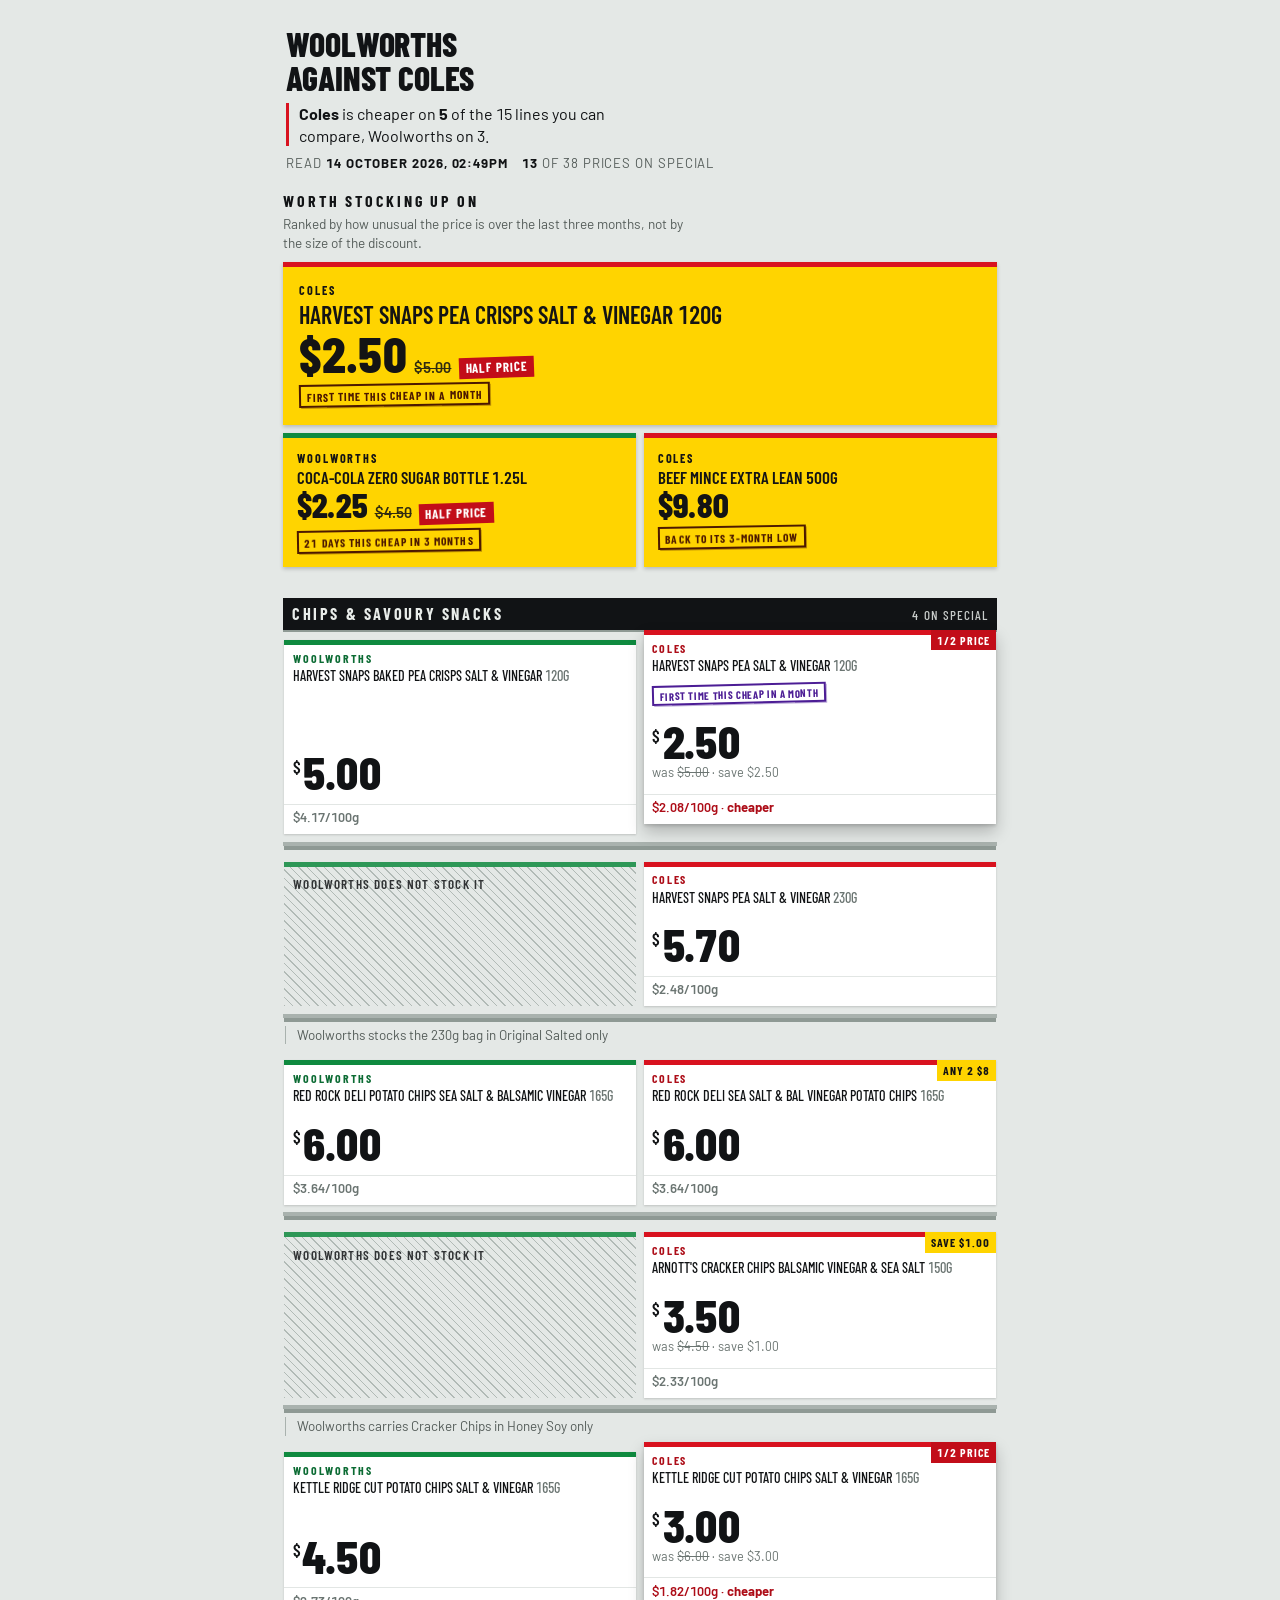
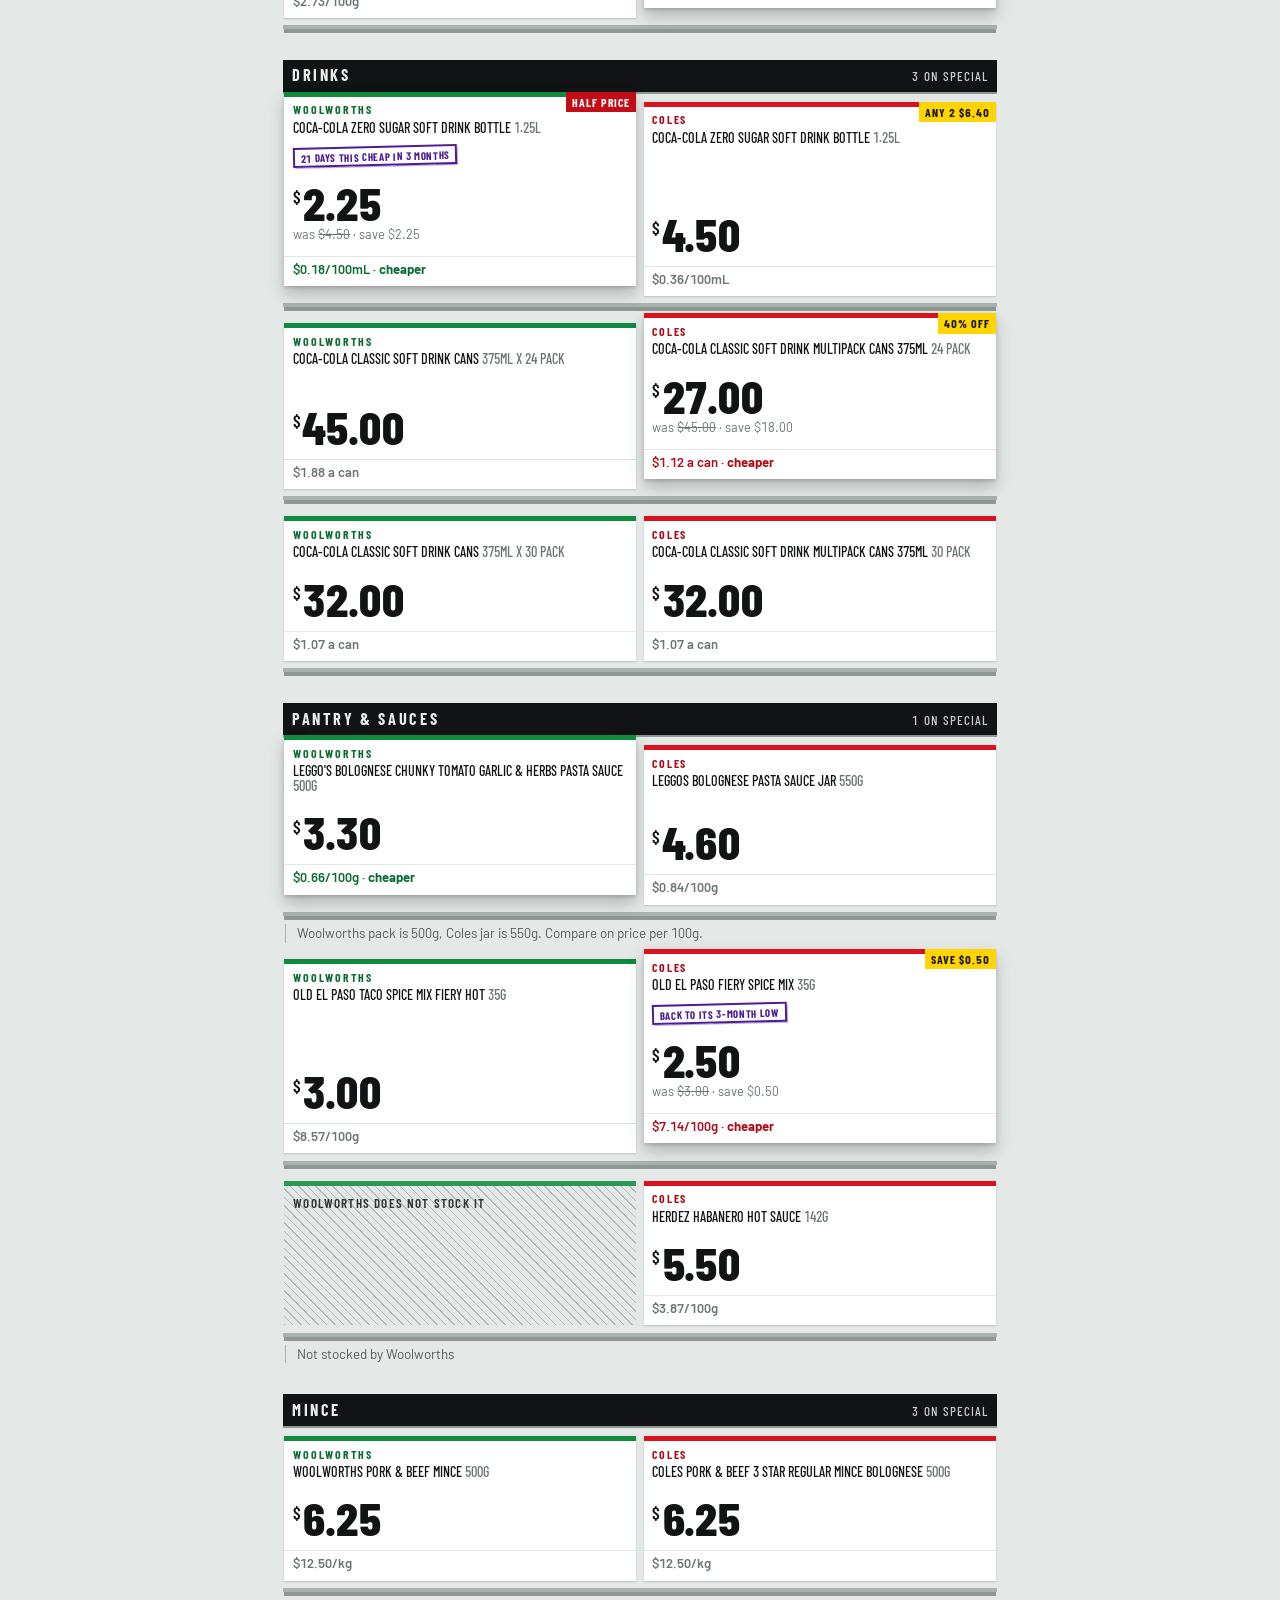
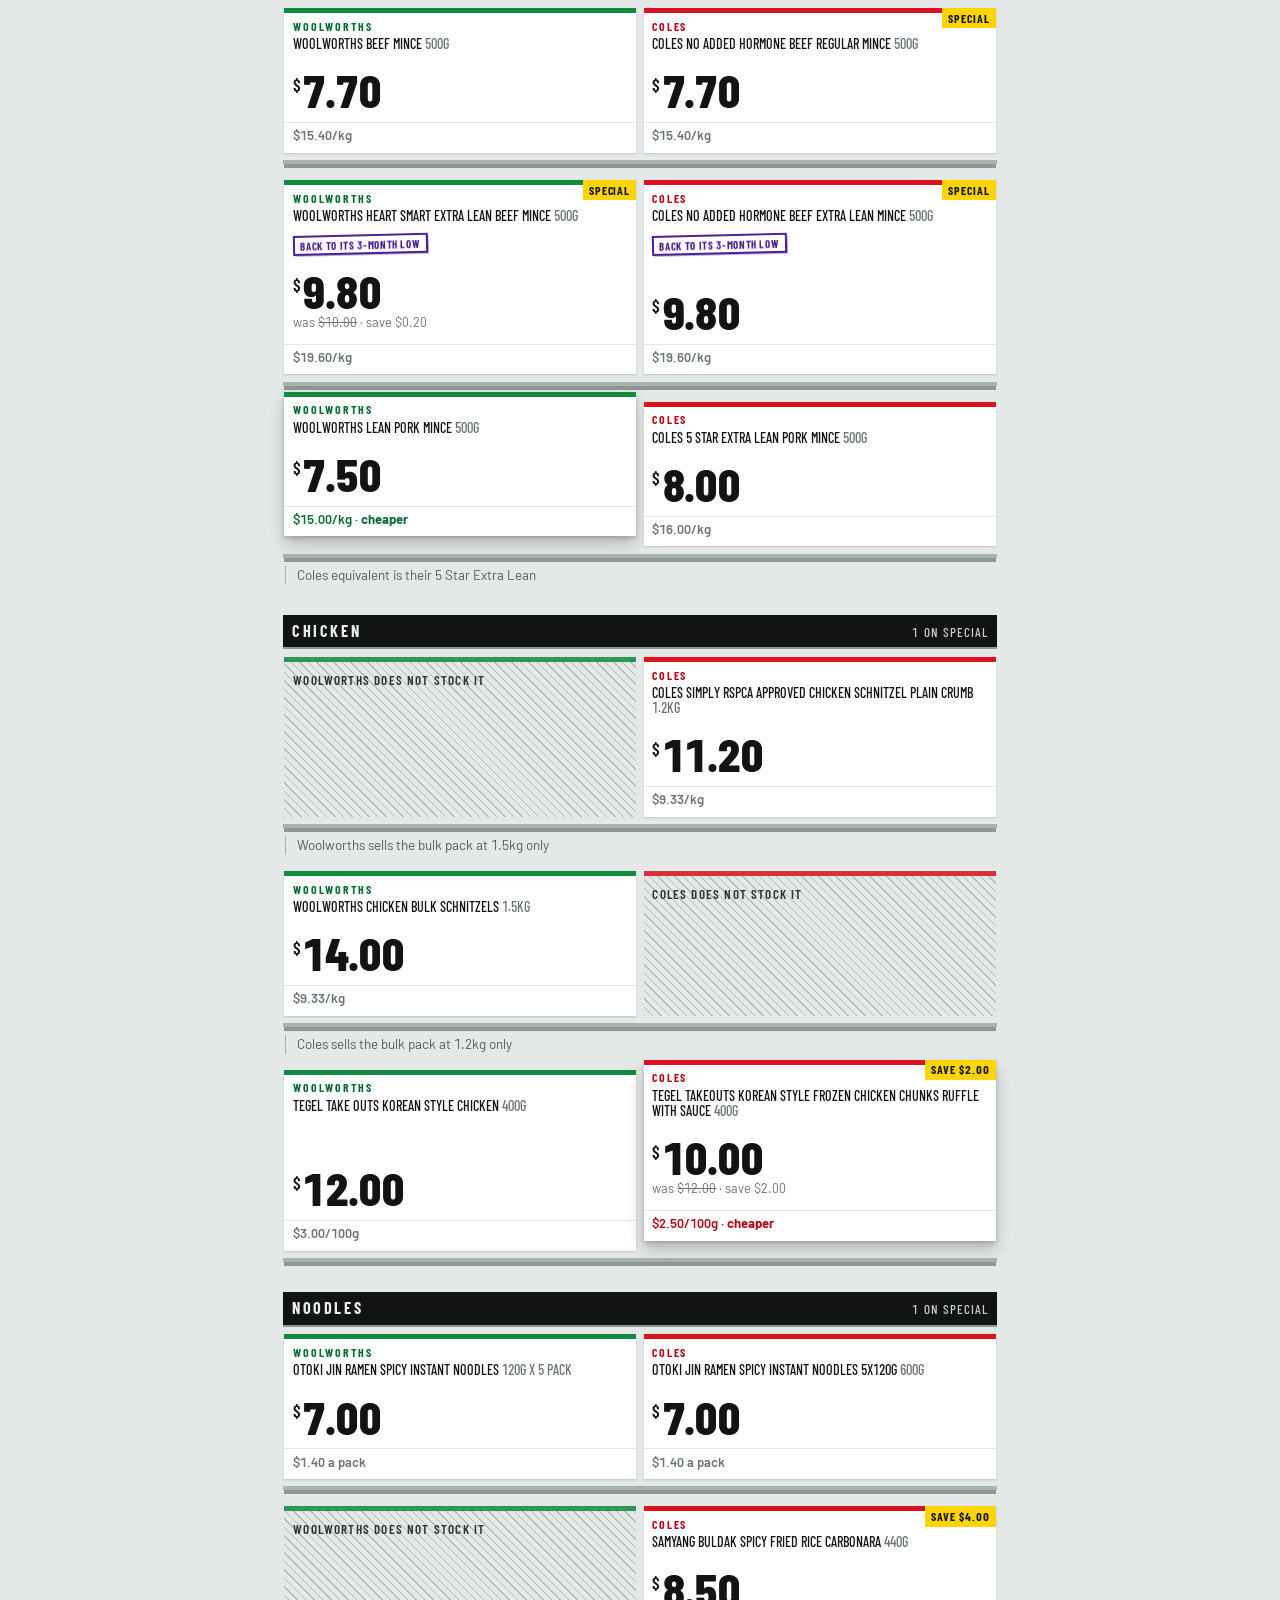
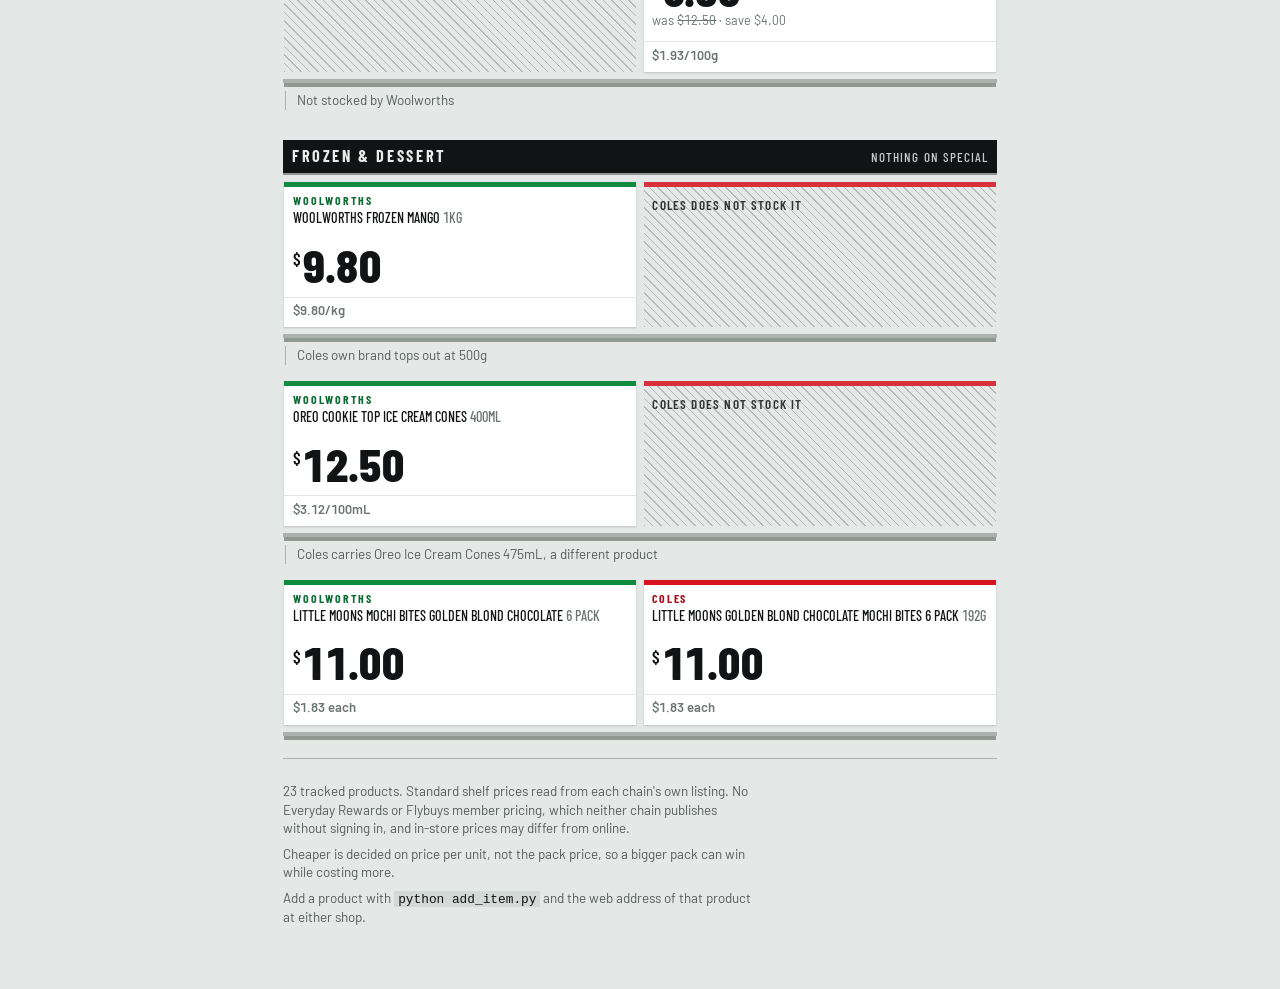
==== docs/index.html @ 1790c31f "Prices for 2026-10-14" ====
<!doctype html><html lang=en-AU><head><meta charset=utf-8><meta name=viewport content="width=device-width,initial-scale=1"><meta name=color-scheme content="light dark"><title>Woolworths against Coles</title><style>@font-face{font-family:"Barlow";font-style:normal;font-weight:400;font-display:swap;src:url(fonts/Barlow-400.woff2) format('woff2')}
@font-face{font-family:"Barlow";font-style:normal;font-weight:600;font-display:swap;src:url(fonts/Barlow-600.woff2) format('woff2')}
@font-face{font-family:"Barlow";font-style:normal;font-weight:700;font-display:swap;src:url(fonts/Barlow-700.woff2) format('woff2')}
@font-face{font-family:"Barlow Condensed";font-style:normal;font-weight:500;font-display:swap;src:url(fonts/BarlowCondensed-500.woff2) format('woff2')}
@font-face{font-family:"Barlow Condensed";font-style:normal;font-weight:600;font-display:swap;src:url(fonts/BarlowCondensed-600.woff2) format('woff2')}
@font-face{font-family:"Barlow Condensed";font-style:normal;font-weight:700;font-display:swap;src:url(fonts/BarlowCondensed-700.woff2) format('woff2')}
@font-face{font-family:"Barlow Condensed";font-style:normal;font-weight:800;font-display:swap;src:url(fonts/BarlowCondensed-800.woff2) format('woff2')}
:root{
  --aisle:#e4e8e6; --aisle-deep:#d3d9d6; --rail:#a9b2ae; --rail-lip:#8e9994;
  --card:#fff; --card-ink:#111315; --card-soft:#6b7572; --card-hair:#e2e6e4;
  --ink:#111315; --ink-soft:#555d5a;
  --wool:#0f8a3f; --wool-deep:#0b6b33;
  --coles:#d8121f; --coles-deep:#ad0d18;
  --flash:#ffd400; --flash-ink:#141414;
  /* Red says Coles. It never says 'discount', or a Woolworths half price
     would arrive wearing its rival's colour. It is only ever the burst
     inside a yellow flash. */
  --burst:#c20d19;
  /* Aisle furniture, so it can darken in dark mode while the printed
     tickets stay white. */
  --sign:#111315; --sign-ink:#e9edea;
  /* Inspector's violet: the app's own voice, not either chain's, and not
     the focus ring's blue. */
  --stamp:#4c1d95; --focus:#1b45c4;
  --ease:cubic-bezier(.16,1,.3,1); --step:38ms;
  color-scheme:light dark;
}
/* The aisle after close. Printed card does not change colour under different
   light, so the tickets stay white and only the aisle around them darkens. */
@media (prefers-color-scheme:dark){
  :root{
    --aisle:#16191a; --aisle-deep:#101213; --rail:#333b3d; --rail-lip:#454e50;
    --ink:#e9edea; --ink-soft:#98a29e;
    --focus:#7fa6ff;
    --sign:#2b3133; --sign-ink:#e9edea;
  }
}
*{box-sizing:border-box}
html{background:var(--aisle)}
body{
  margin:0; background:var(--aisle); color:var(--ink);
  font-family:Barlow,system-ui,-apple-system,sans-serif;
  font-size:15px; line-height:1.4; font-variant-numeric:tabular-nums;
  -webkit-text-size-adjust:100%; overflow-x:hidden;
}
::selection{background:var(--flash); color:var(--flash-ink)}
:focus-visible{outline:3px solid var(--focus); outline-offset:3px}
::-webkit-scrollbar{width:10px}
::-webkit-scrollbar-track{background:var(--aisle-deep)}
::-webkit-scrollbar-thumb{background:var(--rail); border:2px solid var(--aisle-deep)}
main{max-width:46rem; margin:0 auto; padding:0 .7rem 3.5rem}

/* ---------- masthead ---------- */
.masthead{padding:1.7rem .2rem .9rem}
.masthead h1{
  font-family:"Barlow Condensed",sans-serif; font-weight:800; font-size:2.1rem;
  line-height:1; letter-spacing:-.005em; text-transform:uppercase; margin:0;
}
.masthead .when{
  margin:.5rem 0 0; display:flex; flex-wrap:wrap; gap:.1rem .9rem;
  font-weight:500; text-transform:uppercase; letter-spacing:.07em;
  font-size:.82rem; color:var(--ink-soft);
}
.masthead .when b{color:var(--ink); font-weight:700}
/* The answer, in the first viewport, in the winning chain's own colour. */
.verdict{
  margin:.55rem 0 .1rem; font-size:1rem; line-height:1.35; max-width:42ch;
  border-left:3px solid var(--chain); padding-left:.6rem;
}
.verdict[data-chain=woolworths]{--chain:var(--wool)}
.verdict[data-chain=coles]{--chain:var(--coles)}
.verdict b{font-weight:700}
.stale{color:#fff; background:var(--coles); padding:.05rem .4rem; font-weight:700}

/* ---------- the stock-up board ---------- */
.board{margin:.2rem 0 1.5rem}
.board > h2{
  font-family:"Barlow Condensed",sans-serif; font-weight:700; font-size:1rem;
  text-transform:uppercase; letter-spacing:.18em; margin:0 0 .45rem;
  color:var(--ink);
}
.board > h2 + p{margin:-.35rem 0 .6rem; color:var(--ink-soft);
                font-size:.85rem; max-width:52ch}
.board .rest{display:grid; grid-template-columns:1fr 1fr; gap:.5rem;
             margin-top:.5rem}

/* A flash ticket: the yellow card the chains actually hang on a special. */
.flash{
  display:block; text-decoration:none; background:var(--flash);
  color:var(--flash-ink); padding:.75rem .85rem .8rem; position:relative;
  border-top:5px solid var(--chain);
  box-shadow:0 2px 4px rgba(0,0,0,.2);
  transition:transform 140ms var(--ease),box-shadow 140ms var(--ease);
}
.flash[data-chain=woolworths]{--chain:var(--wool)}
.flash[data-chain=coles]{--chain:var(--coles)}
.flash.lead{padding:.95rem 1rem 1rem}
/* Half price is a burst on the yellow card, never a red card. */
.flash .burst{
  display:inline-block; background:var(--burst); color:#fff;
  font-family:"Barlow Condensed",sans-serif; font-weight:700;
  letter-spacing:.06em; text-transform:uppercase; font-size:.82rem;
  padding:.08rem .4rem; transform:rotate(-2deg);
}
.flash .chain{
  font-family:"Barlow Condensed",sans-serif; font-weight:700; font-size:.76rem;
  letter-spacing:.16em; text-transform:uppercase; display:block;
}
.flash .what{
  font-family:"Barlow Condensed",sans-serif; font-weight:600; line-height:1.05;
  text-transform:uppercase; display:block; margin:.15rem 0 .3rem;
  font-size:1.05rem;
}
.flash.lead .what{font-size:1.5rem}
.flash .row{display:flex; align-items:baseline; gap:.45rem; flex-wrap:wrap}
.flash .now{
  font-family:"Barlow Condensed",sans-serif; font-weight:800; line-height:.85;
  font-size:2.1rem; letter-spacing:-.02em;
}
.flash.lead .now{font-size:3.1rem}
.flash .was{font-weight:600; text-decoration:line-through;
            text-decoration-thickness:1px; opacity:.88}
.flash .cut{font-weight:700; text-transform:uppercase; letter-spacing:.06em;
            font-size:.82rem}
.flash:active{transform:translateY(2px); box-shadow:0 1px 2px rgba(0,0,0,.22)}

/* ---------- bay sign ---------- */
.bay{
  display:flex; align-items:baseline; justify-content:space-between; gap:1em;
  margin:1.9rem 0 .6rem; padding:.3rem .55rem;
  background:var(--sign); color:var(--sign-ink);
  box-shadow:0 2px 0 var(--rail-lip);
}
.bay h2{
  font-family:"Barlow Condensed",sans-serif; font-weight:700; font-size:1.02rem;
  text-transform:uppercase; letter-spacing:.16em; margin:0;
}
.bay .count{
  font-family:"Barlow Condensed",sans-serif; font-weight:500; font-size:.82rem;
  letter-spacing:.08em; text-transform:uppercase; opacity:.85;
  white-space:nowrap;
}

/* ---------- the rail ---------- */
.bayrows{display:flex; flex-direction:column; gap:1rem}
.pair{margin:0}
.slots{
  display:grid; gap:.45rem;
  /* Capped rather than stretched, so a ticket keeps a ticket's proportion on a
     wide screen instead of going landscape. */
  grid-template-columns:repeat(2,minmax(0,22rem));
  justify-content:center;
  /* head / mark / price / unit. Both tickets inherit these four rows, which is
     what puts the two prices on the same line. */
  grid-template-rows:auto auto auto auto;
  align-items:stretch;
  padding-bottom:.45rem;
  border-bottom:4px solid var(--rail);
  box-shadow:0 5px 0 -1px var(--rail-lip);
}
.pair .note{
  margin:.5rem .1rem 0; font-size:.84rem; color:var(--ink-soft);
  padding-left:.7rem; border-left:1px solid var(--rail);
}

/* ---------- a ticket ---------- */
.ticket,.empty,.fault{
  grid-row:span 4;
  display:grid; grid-template-rows:subgrid;
}
.ticket{
  min-height:10.6rem; position:relative;
  background:var(--card); color:var(--card-ink); text-decoration:none;
  border-top:5px solid var(--chain);
  box-shadow:0 1px 2px rgba(0,0,0,.17);
  transition:transform 150ms var(--ease),box-shadow 150ms var(--ease);
}
/* Without subgrid the rows do not lock, so fall back to bottom-anchoring the
   price as before rather than leaving the layout broken. */
@supports not (grid-template-rows:subgrid){
  .ticket{display:flex; flex-direction:column}
  .ticket .t-price{margin-top:auto}
}
.t-head{align-self:start}
.t-mark{align-self:end}
.t-price{align-self:end}
.t-unit{align-self:end}
.ticket[data-chain=woolworths]{--chain:var(--wool); --chain-deep:var(--wool-deep)}
.ticket[data-chain=coles]{--chain:var(--coles); --chain-deep:var(--coles-deep)}
.ticket .chain{
  font-family:"Barlow Condensed",sans-serif; font-weight:700; font-size:.74rem;
  letter-spacing:.15em; text-transform:uppercase; color:var(--chain-deep);
  padding:.3rem .55rem 0;
}
.ticket .name{
  font-family:"Barlow Condensed",sans-serif; font-weight:500; font-size:.88rem;
  line-height:1.08; text-transform:uppercase; padding:.1rem .55rem .3rem;
}
.ticket .size{color:var(--card-soft); font-weight:400}

/* The pack price leads. It is the number the shopper already knows. */
.ticket .price{
  padding:0 .55rem; display:flex; align-items:baseline; gap:.08rem;
}
.ticket .price .cur{
  font-family:"Barlow Condensed",sans-serif; font-weight:600; font-size:1.1rem;
  align-self:flex-start; margin-top:.16rem;
}
.ticket .price .n{
  font-family:"Barlow Condensed",sans-serif; font-weight:800; font-size:2.9rem;
  line-height:.86; letter-spacing:-.025em;
}
.ticket .was{
  padding:.05rem .55rem 0; font-size:.8rem; color:var(--card-soft);
}
.ticket .was s{text-decoration-thickness:1px}
/* The legally mandated unit line, small, and the tiebreaker. */
.ticket .t-unit{
  padding:.2rem .55rem .5rem; font-size:.82rem; font-weight:600;
  color:var(--card-soft); border-top:1px solid var(--card-hair);
  margin-top:.3rem;
}
.ticket.best .t-unit{color:var(--chain-deep)}
.ticket .t-unit b{font-weight:700}

/* The head row: chain on the left, promo flag on the right, product name
   across both. The flag used to be absolutely positioned and overprinted the
   chain name, so it now owns a column of its own. */
.t-head{
  display:grid; grid-template-columns:1fr auto; align-items:start;
  column-gap:.4rem;
}
.t-head .name{grid-column:1/-1}
/* The special flash, a second card laid on the ticket's top corner. */
.ticket .tag{
  grid-column:2; align-self:start; margin-top:-5px;
  background:var(--flash);
  color:var(--flash-ink); font-family:"Barlow Condensed",sans-serif;
  font-weight:700; font-size:.74rem; letter-spacing:.08em;
  text-transform:uppercase; padding:.12rem .38rem; white-space:nowrap;
  transform-origin:top right;
}
.ticket .tag.half{background:var(--burst); color:#fff}

/* The app's own mark, struck on the ticket rather than printed by the shop.
   Violet ink so it is neither chain's colour and not the focus ring's blue; a
   double rule offset by a hair and multiplied into the card so it reads as an
   overprinted strike rather than a crisp UI chip. */
.stamp{
  display:inline-block; justify-self:start;
  font-family:"Barlow Condensed",sans-serif; font-weight:700; font-size:.72rem;
  letter-spacing:.09em; text-transform:uppercase; color:var(--stamp);
  padding:.1rem .34rem; border:2px solid var(--stamp);
  box-shadow:1.5px 1.5px 0 -0.5px color-mix(in srgb,var(--stamp) 35%,transparent);
  mix-blend-mode:multiply;
  transform:rotate(-1.4deg); transform-origin:left center;
}
@supports not (color: color-mix(in srgb,red 50%,blue)){
  .stamp{box-shadow:1.5px 1.5px 0 -0.5px var(--stamp)}
}
.ticket .stamp{
  margin:0 .55rem .45rem; font-size:.68rem; line-height:1.2;
  letter-spacing:.06em;
}
/* On the board the card is already yellow, so the strike sits on that. */
.flash .stamp{margin:.45rem 0 0; transform:rotate(-1deg)}

/* The cheaper ticket stands proud of its neighbour in the rail. */
.ticket.proud{
  transform:translateY(-10px);
  box-shadow:0 8px 15px rgba(0,0,0,.22),0 2px 3px rgba(0,0,0,.15);
}
@media (hover:hover){
  .ticket:hover{transform:translateY(-14px)}
  .ticket.proud:hover{transform:translateY(-17px)}
  .flash:hover{transform:translateY(-3px); box-shadow:0 6px 12px rgba(0,0,0,.24)}
}
/* Pressed tickets seat into the rail. */
.ticket:active{transform:translateY(3px); box-shadow:0 0 0 rgba(0,0,0,0)}
.ticket.proud:active{transform:translateY(-4px)}

/* An empty slot: this chain does not stock the line. */
.empty[data-chain=woolworths]{--chain:var(--wool)}
.empty[data-chain=coles]{--chain:var(--coles)}
.empty{
  min-height:10.6rem; align-content:end; padding:.55rem;
  border-top:5px solid var(--chain);
  background-image:repeating-linear-gradient(45deg,
    var(--rail) 0 1px,transparent 1px 6px);
  font-family:"Barlow Condensed",sans-serif; font-weight:600; font-size:.82rem;
  text-transform:uppercase; letter-spacing:.09em; color:var(--ink);
  opacity:.85;
}
/* A broken pin: the one state that is the reader's job to fix. */
.fault{
  min-height:10.6rem; align-content:end; gap:.2rem; padding:.55rem;
  background:var(--card); border-top:5px solid var(--coles);
  box-shadow:inset 0 0 0 2px var(--coles);
  font-family:"Barlow Condensed",sans-serif; font-weight:700; font-size:.82rem;
  text-transform:uppercase; letter-spacing:.07em; color:var(--coles-deep);
}
.fault span{font-family:Barlow,sans-serif; font-weight:400; text-transform:none;
            letter-spacing:0; color:var(--card-soft)}
/* A read that failed this run, rather than a pin that needs fixing. Red is
   reserved for work the reader has to do. */
.fault.soft{
  border-top-color:var(--rail); box-shadow:inset 0 0 0 2px var(--rail);
  color:var(--ink);
}

/* ---------- footer ---------- */
footer{
  margin-top:1.4rem; padding-top:1rem; border-top:1px solid var(--rail);
  color:var(--ink-soft); font-size:.84rem;
}
footer p{margin:.4rem 0; max-width:60ch}
footer code{
  font-family:ui-monospace,"Cascadia Mono",monospace; font-size:.8rem;
  color:var(--ink); background:var(--aisle-deep); padding:.05rem .25rem;
}

/* ---------- motion: the aisle being set before opening ----------
   Every effect below is layered onto the finished page above. The transitions
   run out of @starting-style, so the seated, readable state is the element's
   real state and a browser that runs none of this still shows the shop. */
@media (prefers-reduced-motion:no-preference){
  .ticket,.empty,.fault{
    transition:
      transform 420ms var(--ease) calc(var(--i,0)*var(--step)),
      rotate 420ms var(--ease) calc(var(--i,0)*var(--step)),
      box-shadow 420ms var(--ease) calc(var(--i,0)*var(--step));
  }
  /* Tickets are pushed into the rail channel, tilting as they seat. */
  @starting-style{
    .ticket,.empty,.fault{transform:translateX(-20px); rotate:-1.5deg}
    .ticket.proud{transform:translateX(-20px) translateY(0)}
  }
  /* The cheaper ticket rises only after both are seated, so the reader sees
     the comparison resolve rather than arriving already decided. */
  .ticket.proud{
    transition:
      transform 520ms var(--ease) calc(var(--i,0)*var(--step) + 300ms),
      rotate 420ms var(--ease) calc(var(--i,0)*var(--step)),
      box-shadow 520ms var(--ease) calc(var(--i,0)*var(--step) + 300ms);
  }
  /* The flash turns over onto the ticket, as a second card laid on top. */
  .ticket .tag{
    transition:rotate 380ms var(--ease) calc(var(--i,0)*var(--step) + 420ms),
               opacity 260ms var(--ease) calc(var(--i,0)*var(--step) + 420ms);
  }
  @starting-style{.ticket .tag{rotate:-16deg; opacity:0}}
  /* The stamp is struck on afterwards. */
  .stamp{
    transition:transform 260ms var(--ease) calc(var(--i,0)*var(--step) + 560ms),
               opacity 200ms linear calc(var(--i,0)*var(--step) + 560ms);
  }
  @starting-style{
    .stamp{transform:rotate(-1.4deg) scale(1.5); opacity:0}
  }
  /* Focal moment: the lead flash ticket is stamped down on the board. */
  .flash.lead{
    transition:transform 520ms var(--ease) 60ms,
               box-shadow 520ms var(--ease) 60ms;
  }
  @starting-style{
    .flash.lead{transform:scale(1.07) translateY(-10px);
                box-shadow:0 18px 30px rgba(0,0,0,.28)}
  }
  .board .rest .flash{
    transition:transform 400ms var(--ease) calc(320ms + var(--j,0)*90ms);
  }
  @starting-style{.board .rest .flash{transform:translateY(-14px)}}
  /* Bay signs light as the aisle is walked. Scroll-linked where supported,
     and simply lit where not. */
  @supports (animation-timeline:view()){
    .bay{
      animation:sign linear both;
      animation-timeline:view();
      animation-range:entry 0% entry 70%;
    }
    @keyframes sign{
      from{background:var(--rail); color:var(--sign-ink); box-shadow:none}
      to{background:var(--sign); color:var(--sign-ink);
         box-shadow:0 2px 0 var(--rail-lip)}
    }
  }
}
</style></head><body><main><div class="masthead"><h1>Woolworths<br>against Coles</h1><p class="verdict" data-chain="coles"><b>Coles</b> is cheaper on <b>5</b> of the 15 lines you can compare, Woolworths on 3.</p><p class="when"><span>Read <b>14 October 2026, 02:49pm</b></span><span><b>13</b> of 38 prices on special</span></p></div><section class="board"><h2>Worth stocking up on</h2><p>Ranked by how unusual the price is over the last three months, not by the size of the discount.</p><a class="flash lead" data-chain="coles" style="--j:0" href="https://www.coles.com.au/product/harvest-snaps-pea-salt-and-vinegar-120g-5994080" rel="noreferrer"><span class="chain">Coles</span><span class="what">Harvest Snaps Pea Crisps Salt &amp; Vinegar 120g</span><span class="row"><span class="now">$2.50</span><span class="was">$5.00</span><span class="burst">Half price</span></span><span class="stamp rare">first time this cheap in a month</span></a><div class="rest"><a class="flash" data-chain="woolworths" style="--j:1" href="https://www.woolworths.com.au/shop/productdetails/623034/coca-cola-zero-sugar-soft-drink-bottle" rel="noreferrer"><span class="chain">Woolworths</span><span class="what">Coca-Cola Zero Sugar Bottle 1.25L</span><span class="row"><span class="now">$2.25</span><span class="was">$4.50</span><span class="burst">Half price</span></span><span class="stamp rare">21 days this cheap in 3 months</span></a><a class="flash" data-chain="coles" style="--j:2" href="https://www.coles.com.au/product/coles-no-added-hormone-beef-extra-lean-mince-500g-8112799" rel="noreferrer"><span class="chain">Coles</span><span class="what">Beef Mince Extra Lean 500g</span><span class="row"><span class="now">$9.80</span></span><span class="stamp rare">back to its 3-month low</span></a></div></section><div class="bay"><h2>Chips &amp; savoury snacks</h2><span class="count">4 on special</span></div><div class="bayrows"><div class="pair"><div class="slots"><a class="ticket" data-chain="woolworths" style="--i:1" href="https://www.woolworths.com.au/shop/productdetails/262796/harvest-snaps-baked-pea-crisps-salt-vinegar" rel="noreferrer"><span class="t-head"><span class="chain">Woolworths</span><span class="name">Harvest Snaps Baked Pea Crisps Salt &amp; Vinegar <span class="size">120g</span></span></span><span class="t-mark"></span><span class="t-price"><span class="price"><span class="cur">$</span><span class="n">5.00</span></span></span><span class="t-unit">$4.17/100g</span></a><a class="ticket proud best" data-chain="coles" style="--i:1" href="https://www.coles.com.au/product/harvest-snaps-pea-salt-and-vinegar-120g-5994080" rel="noreferrer"><span class="t-head"><span class="chain">Coles</span><span class="tag half">1/2 Price</span><span class="name">Harvest Snaps Pea Salt &amp; Vinegar <span class="size">120g</span></span></span><span class="t-mark"><span class="stamp">first time this cheap in a month</span></span><span class="t-price"><span class="price"><span class="cur">$</span><span class="n">2.50</span></span><span class="was">was <s>$5.00</s> · save $2.50</span></span><span class="t-unit">$2.08/100g · <b>cheaper</b></span></a></div></div><div class="pair"><div class="slots"><div class="empty" data-chain="woolworths" style="--i:2">Woolworths does not stock it</div><a class="ticket" data-chain="coles" style="--i:2" href="https://www.coles.com.au/product/harvest-snaps-pea-salt-and-vinegar-230g-5996303" rel="noreferrer"><span class="t-head"><span class="chain">Coles</span><span class="name">Harvest Snaps Pea Salt &amp; Vinegar <span class="size">230g</span></span></span><span class="t-mark"></span><span class="t-price"><span class="price"><span class="cur">$</span><span class="n">5.70</span></span></span><span class="t-unit">$2.48/100g</span></a></div><p class="note">Woolworths stocks the 230g bag in Original Salted only</p></div><div class="pair"><div class="slots"><a class="ticket" data-chain="woolworths" style="--i:3" href="https://www.woolworths.com.au/shop/productdetails/781402/red-rock-deli-potato-chips-sea-salt-balsamic-vinegar" rel="noreferrer"><span class="t-head"><span class="chain">Woolworths</span><span class="name">Red Rock Deli Potato Chips Sea Salt &amp; Balsamic Vinegar <span class="size">165g</span></span></span><span class="t-mark"></span><span class="t-price"><span class="price"><span class="cur">$</span><span class="n">6.00</span></span></span><span class="t-unit">$3.64/100g</span></a><a class="ticket" data-chain="coles" style="--i:3" href="https://www.coles.com.au/product/red-rock-deli-sea-salt-and-bal-vinegar-potato-chips-165g-1786171" rel="noreferrer"><span class="t-head"><span class="chain">Coles</span><span class="tag">Any 2 $8</span><span class="name">Red Rock Deli Sea Salt &amp; Bal Vinegar Potato Chips <span class="size">165g</span></span></span><span class="t-mark"></span><span class="t-price"><span class="price"><span class="cur">$</span><span class="n">6.00</span></span></span><span class="t-unit">$3.64/100g</span></a></div></div><div class="pair"><div class="slots"><div class="empty" data-chain="woolworths" style="--i:4">Woolworths does not stock it</div><a class="ticket" data-chain="coles" style="--i:4" href="https://www.coles.com.au/product/arnott&#x27;s-cracker-chips-balsamic-vinegar-and-sea-salt-150g-3449401" rel="noreferrer"><span class="t-head"><span class="chain">Coles</span><span class="tag">save $1.00</span><span class="name">Arnott&#x27;s Cracker Chips Balsamic Vinegar &amp; Sea Salt <span class="size">150g</span></span></span><span class="t-mark"></span><span class="t-price"><span class="price"><span class="cur">$</span><span class="n">3.50</span></span><span class="was">was <s>$4.50</s> · save $1.00</span></span><span class="t-unit">$2.33/100g</span></a></div><p class="note">Woolworths carries Cracker Chips in Honey Soy only</p></div><div class="pair"><div class="slots"><a class="ticket" data-chain="woolworths" style="--i:5" href="https://www.woolworths.com.au/shop/productdetails/6032521/kettle-ridge-cut-potato-chips-salt-vinegar" rel="noreferrer"><span class="t-head"><span class="chain">Woolworths</span><span class="name">Kettle Ridge Cut Potato Chips Salt &amp; Vinegar <span class="size">165g</span></span></span><span class="t-mark"></span><span class="t-price"><span class="price"><span class="cur">$</span><span class="n">4.50</span></span></span><span class="t-unit">$2.73/100g</span></a><a class="ticket proud best" data-chain="coles" style="--i:5" href="https://www.coles.com.au/product/kettle-ridge-cut-potato-chips-salt-and-vinegar-165g-1135050" rel="noreferrer"><span class="t-head"><span class="chain">Coles</span><span class="tag half">1/2 Price</span><span class="name">Kettle Ridge Cut Potato Chips Salt &amp; Vinegar <span class="size">165g</span></span></span><span class="t-mark"></span><span class="t-price"><span class="price"><span class="cur">$</span><span class="n">3.00</span></span><span class="was">was <s>$6.00</s> · save $3.00</span></span><span class="t-unit">$1.82/100g · <b>cheaper</b></span></a></div></div></div><div class="bay"><h2>Drinks</h2><span class="count">3 on special</span></div><div class="bayrows"><div class="pair"><div class="slots"><a class="ticket proud best" data-chain="woolworths" style="--i:6" href="https://www.woolworths.com.au/shop/productdetails/623034/coca-cola-zero-sugar-soft-drink-bottle" rel="noreferrer"><span class="t-head"><span class="chain">Woolworths</span><span class="tag half">Half price</span><span class="name">Coca-Cola Zero Sugar Soft Drink Bottle <span class="size">1.25L</span></span></span><span class="t-mark"><span class="stamp">21 days this cheap in 3 months</span></span><span class="t-price"><span class="price"><span class="cur">$</span><span class="n">2.25</span></span><span class="was">was <s>$4.50</s> · save $2.25</span></span><span class="t-unit">$0.18/100mL · <b>cheaper</b></span></a><a class="ticket" data-chain="coles" style="--i:6" href="https://www.coles.com.au/product/coca-cola-zero-sugar-soft-drink-bottle-1.25l-2993706" rel="noreferrer"><span class="t-head"><span class="chain">Coles</span><span class="tag">Any 2 $6.40</span><span class="name">Coca-Cola Zero Sugar Soft Drink Bottle <span class="size">1.25L</span></span></span><span class="t-mark"></span><span class="t-price"><span class="price"><span class="cur">$</span><span class="n">4.50</span></span></span><span class="t-unit">$0.36/100mL</span></a></div></div><div class="pair"><div class="slots"><a class="ticket" data-chain="woolworths" style="--i:7" href="https://www.woolworths.com.au/shop/productdetails/42605/coca-cola-classic-soft-drink-cans" rel="noreferrer"><span class="t-head"><span class="chain">Woolworths</span><span class="name">Coca-Cola Classic Soft Drink Cans <span class="size">375mL x 24 pack</span></span></span><span class="t-mark"></span><span class="t-price"><span class="price"><span class="cur">$</span><span class="n">45.00</span></span></span><span class="t-unit">$1.88 a can</span></a><a class="ticket proud best" data-chain="coles" style="--i:7" href="https://www.coles.com.au/product/coca-cola-classic-soft-drink-multipack-cans-375ml-24-pack-7365777" rel="noreferrer"><span class="t-head"><span class="chain">Coles</span><span class="tag">40% Off</span><span class="name">Coca-Cola Classic Soft Drink Multipack Cans 375ml <span class="size">24 Pack</span></span></span><span class="t-mark"></span><span class="t-price"><span class="price"><span class="cur">$</span><span class="n">27.00</span></span><span class="was">was <s>$45.00</s> · save $18.00</span></span><span class="t-unit">$1.12 a can · <b>cheaper</b></span></a></div></div><div class="pair"><div class="slots"><a class="ticket" data-chain="woolworths" style="--i:8" href="https://www.woolworths.com.au/shop/productdetails/84552/coca-cola-classic-soft-drink-cans" rel="noreferrer"><span class="t-head"><span class="chain">Woolworths</span><span class="name">Coca-Cola Classic Soft Drink Cans <span class="size">375mL x 30 pack</span></span></span><span class="t-mark"></span><span class="t-price"><span class="price"><span class="cur">$</span><span class="n">32.00</span></span></span><span class="t-unit">$1.07 a can</span></a><a class="ticket" data-chain="coles" style="--i:8" href="https://www.coles.com.au/product/coca-cola-classic-soft-drink-multipack-cans-375ml-30-pack-8464796" rel="noreferrer"><span class="t-head"><span class="chain">Coles</span><span class="name">Coca-Cola Classic Soft Drink Multipack Cans 375ml <span class="size">30 Pack</span></span></span><span class="t-mark"></span><span class="t-price"><span class="price"><span class="cur">$</span><span class="n">32.00</span></span></span><span class="t-unit">$1.07 a can</span></a></div></div></div><div class="bay"><h2>Pantry &amp; sauces</h2><span class="count">1 on special</span></div><div class="bayrows"><div class="pair"><div class="slots"><a class="ticket proud best" data-chain="woolworths" style="--i:9" href="https://www.woolworths.com.au/shop/productdetails/450687/leggo-s-bolognese-chunky-tomato-garlic-herbs-pasta-sauce" rel="noreferrer"><span class="t-head"><span class="chain">Woolworths</span><span class="name">Leggo&#x27;s Bolognese Chunky Tomato Garlic &amp; Herbs Pasta Sauce <span class="size">500g</span></span></span><span class="t-mark"></span><span class="t-price"><span class="price"><span class="cur">$</span><span class="n">3.30</span></span></span><span class="t-unit">$0.66/100g · <b>cheaper</b></span></a><a class="ticket" data-chain="coles" style="--i:9" href="https://www.coles.com.au/product/leggos-bolognese-pasta-sauce-jar-550g-1824984" rel="noreferrer"><span class="t-head"><span class="chain">Coles</span><span class="name">Leggos Bolognese Pasta Sauce Jar <span class="size">550g</span></span></span><span class="t-mark"></span><span class="t-price"><span class="price"><span class="cur">$</span><span class="n">4.60</span></span></span><span class="t-unit">$0.84/100g</span></a></div><p class="note">Woolworths pack is 500g, Coles jar is 550g. Compare on price per 100g.</p></div><div class="pair"><div class="slots"><a class="ticket" data-chain="woolworths" style="--i:10" href="https://www.woolworths.com.au/shop/productdetails/311381/old-el-paso-taco-spice-mix-fiery-hot" rel="noreferrer"><span class="t-head"><span class="chain">Woolworths</span><span class="name">Old El Paso Taco Spice Mix Fiery Hot <span class="size">35g</span></span></span><span class="t-mark"></span><span class="t-price"><span class="price"><span class="cur">$</span><span class="n">3.00</span></span></span><span class="t-unit">$8.57/100g</span></a><a class="ticket proud best" data-chain="coles" style="--i:10" href="https://www.coles.com.au/product/old-el-paso-fiery-spice-mix-35g-6341660" rel="noreferrer"><span class="t-head"><span class="chain">Coles</span><span class="tag">save $0.50</span><span class="name">Old El Paso Fiery Spice Mix <span class="size">35g</span></span></span><span class="t-mark"><span class="stamp">back to its 3-month low</span></span><span class="t-price"><span class="price"><span class="cur">$</span><span class="n">2.50</span></span><span class="was">was <s>$3.00</s> · save $0.50</span></span><span class="t-unit">$7.14/100g · <b>cheaper</b></span></a></div></div><div class="pair"><div class="slots"><div class="empty" data-chain="woolworths" style="--i:11">Woolworths does not stock it</div><a class="ticket" data-chain="coles" style="--i:11" href="https://www.coles.com.au/product/herdez-habanero-hot-sauce-142g-1325758" rel="noreferrer"><span class="t-head"><span class="chain">Coles</span><span class="name">Herdez Habanero Hot Sauce <span class="size">142g</span></span></span><span class="t-mark"></span><span class="t-price"><span class="price"><span class="cur">$</span><span class="n">5.50</span></span></span><span class="t-unit">$3.87/100g</span></a></div><p class="note">Not stocked by Woolworths</p></div></div><div class="bay"><h2>Mince</h2><span class="count">3 on special</span></div><div class="bayrows"><div class="pair"><div class="slots"><a class="ticket" data-chain="woolworths" style="--i:12" href="https://www.woolworths.com.au/shop/productdetails/239598/woolworths-pork-beef-mince" rel="noreferrer"><span class="t-head"><span class="chain">Woolworths</span><span class="name">Woolworths Pork &amp; Beef Mince <span class="size">500g</span></span></span><span class="t-mark"></span><span class="t-price"><span class="price"><span class="cur">$</span><span class="n">6.25</span></span></span><span class="t-unit">$12.50/kg</span></a><a class="ticket" data-chain="coles" style="--i:12" href="https://www.coles.com.au/product/coles-pork-and-beef-3-star-regular-mince-bolognese-500g-8782237" rel="noreferrer"><span class="t-head"><span class="chain">Coles</span><span class="name">Coles Pork &amp; Beef 3 Star Regular Mince Bolognese <span class="size">500g</span></span></span><span class="t-mark"></span><span class="t-price"><span class="price"><span class="cur">$</span><span class="n">6.25</span></span></span><span class="t-unit">$12.50/kg</span></a></div></div><div class="pair"><div class="slots"><a class="ticket" data-chain="woolworths" style="--i:13" href="https://www.woolworths.com.au/shop/productdetails/577863/woolworths-beef-mince" rel="noreferrer"><span class="t-head"><span class="chain">Woolworths</span><span class="name">Woolworths Beef Mince <span class="size">500g</span></span></span><span class="t-mark"></span><span class="t-price"><span class="price"><span class="cur">$</span><span class="n">7.70</span></span></span><span class="t-unit">$15.40/kg</span></a><a class="ticket" data-chain="coles" style="--i:13" href="https://www.coles.com.au/product/coles-no-added-hormone-beef-regular-mince-500g-9012814" rel="noreferrer"><span class="t-head"><span class="chain">Coles</span><span class="tag">Special</span><span class="name">Coles No Added Hormone Beef Regular Mince <span class="size">500g</span></span></span><span class="t-mark"></span><span class="t-price"><span class="price"><span class="cur">$</span><span class="n">7.70</span></span></span><span class="t-unit">$15.40/kg</span></a></div></div><div class="pair"><div class="slots"><a class="ticket" data-chain="woolworths" style="--i:14" href="https://www.woolworths.com.au/shop/productdetails/577860/woolworths-heart-smart-extra-lean-beef-mince" rel="noreferrer"><span class="t-head"><span class="chain">Woolworths</span><span class="tag">Special</span><span class="name">Woolworths Heart Smart Extra Lean Beef Mince <span class="size">500g</span></span></span><span class="t-mark"><span class="stamp">back to its 3-month low</span></span><span class="t-price"><span class="price"><span class="cur">$</span><span class="n">9.80</span></span><span class="was">was <s>$10.00</s> · save $0.20</span></span><span class="t-unit">$19.60/kg</span></a><a class="ticket" data-chain="coles" style="--i:14" href="https://www.coles.com.au/product/coles-no-added-hormone-beef-extra-lean-mince-500g-8112799" rel="noreferrer"><span class="t-head"><span class="chain">Coles</span><span class="tag">Special</span><span class="name">Coles No Added Hormone Beef Extra Lean Mince <span class="size">500g</span></span></span><span class="t-mark"><span class="stamp">back to its 3-month low</span></span><span class="t-price"><span class="price"><span class="cur">$</span><span class="n">9.80</span></span></span><span class="t-unit">$19.60/kg</span></a></div></div><div class="pair"><div class="slots"><a class="ticket proud best" data-chain="woolworths" style="--i:14" href="https://www.woolworths.com.au/shop/productdetails/582608/woolworths-lean-pork-mince" rel="noreferrer"><span class="t-head"><span class="chain">Woolworths</span><span class="name">Woolworths Lean Pork Mince <span class="size">500g</span></span></span><span class="t-mark"></span><span class="t-price"><span class="price"><span class="cur">$</span><span class="n">7.50</span></span></span><span class="t-unit">$15.00/kg · <b>cheaper</b></span></a><a class="ticket" data-chain="coles" style="--i:14" href="https://www.coles.com.au/product/coles-5-star-extra-lean-pork-mince-500g-8781132" rel="noreferrer"><span class="t-head"><span class="chain">Coles</span><span class="name">Coles 5 Star Extra Lean Pork Mince <span class="size">500g</span></span></span><span class="t-mark"></span><span class="t-price"><span class="price"><span class="cur">$</span><span class="n">8.00</span></span></span><span class="t-unit">$16.00/kg</span></a></div><p class="note">Coles equivalent is their 5 Star Extra Lean</p></div></div><div class="bay"><h2>Chicken</h2><span class="count">1 on special</span></div><div class="bayrows"><div class="pair"><div class="slots"><div class="empty" data-chain="woolworths" style="--i:14">Woolworths does not stock it</div><a class="ticket" data-chain="coles" style="--i:14" href="https://www.coles.com.au/product/coles-simply-rspca-approved-chicken-schnitzel-plain-crumb-1.2kg-2904193" rel="noreferrer"><span class="t-head"><span class="chain">Coles</span><span class="name">Coles Simply RSPCA Approved Chicken Schnitzel Plain Crumb <span class="size">1.2Kg</span></span></span><span class="t-mark"></span><span class="t-price"><span class="price"><span class="cur">$</span><span class="n">11.20</span></span></span><span class="t-unit">$9.33/kg</span></a></div><p class="note">Woolworths sells the bulk pack at 1.5kg only</p></div><div class="pair"><div class="slots"><a class="ticket" data-chain="woolworths" style="--i:14" href="https://www.woolworths.com.au/shop/productdetails/134036/woolworths-chicken-bulk-schnitzels" rel="noreferrer"><span class="t-head"><span class="chain">Woolworths</span><span class="name">Woolworths Chicken Bulk Schnitzels <span class="size">1.5kg</span></span></span><span class="t-mark"></span><span class="t-price"><span class="price"><span class="cur">$</span><span class="n">14.00</span></span></span><span class="t-unit">$9.33/kg</span></a><div class="empty" data-chain="coles" style="--i:14">Coles does not stock it</div></div><p class="note">Coles sells the bulk pack at 1.2kg only</p></div><div class="pair"><div class="slots"><a class="ticket" data-chain="woolworths" style="--i:14" href="https://www.woolworths.com.au/shop/productdetails/6043948/tegel-take-outs-korean-style-chicken" rel="noreferrer"><span class="t-head"><span class="chain">Woolworths</span><span class="name">Tegel Take Outs Korean Style Chicken <span class="size">400g</span></span></span><span class="t-mark"></span><span class="t-price"><span class="price"><span class="cur">$</span><span class="n">12.00</span></span></span><span class="t-unit">$3.00/100g</span></a><a class="ticket proud best" data-chain="coles" style="--i:14" href="https://www.coles.com.au/product/tegel-takeouts-korean-style-frozen-chicken-chunks-ruffle-with-sauce-400g-8954070" rel="noreferrer"><span class="t-head"><span class="chain">Coles</span><span class="tag">save $2.00</span><span class="name">Tegel Takeouts Korean Style Frozen Chicken Chunks Ruffle With Sauce <span class="size">400g</span></span></span><span class="t-mark"></span><span class="t-price"><span class="price"><span class="cur">$</span><span class="n">10.00</span></span><span class="was">was <s>$12.00</s> · save $2.00</span></span><span class="t-unit">$2.50/100g · <b>cheaper</b></span></a></div></div></div><div class="bay"><h2>Noodles</h2><span class="count">1 on special</span></div><div class="bayrows"><div class="pair"><div class="slots"><a class="ticket" data-chain="woolworths" style="--i:14" href="https://www.woolworths.com.au/shop/productdetails/122658/otoki-jin-ramen-spicy-instant-noodles" rel="noreferrer"><span class="t-head"><span class="chain">Woolworths</span><span class="name">Otoki Jin Ramen Spicy Instant Noodles <span class="size">120g x 5 pack</span></span></span><span class="t-mark"></span><span class="t-price"><span class="price"><span class="cur">$</span><span class="n">7.00</span></span></span><span class="t-unit">$1.40 a pack</span></a><a class="ticket" data-chain="coles" style="--i:14" href="https://www.coles.com.au/product/otoki-jin-ramen-spicy-instant-noodles-5x120g-600g-4677412" rel="noreferrer"><span class="t-head"><span class="chain">Coles</span><span class="name">Otoki Jin Ramen Spicy Instant Noodles 5x120g <span class="size">600g</span></span></span><span class="t-mark"></span><span class="t-price"><span class="price"><span class="cur">$</span><span class="n">7.00</span></span></span><span class="t-unit">$1.40 a pack</span></a></div></div><div class="pair"><div class="slots"><div class="empty" data-chain="woolworths" style="--i:14">Woolworths does not stock it</div><a class="ticket" data-chain="coles" style="--i:14" href="https://www.coles.com.au/product/samyang-buldak-spicy-fried-rice-carbonara-440g-1309831" rel="noreferrer"><span class="t-head"><span class="chain">Coles</span><span class="tag">save $4.00</span><span class="name">Samyang Buldak Spicy Fried Rice Carbonara <span class="size">440g</span></span></span><span class="t-mark"></span><span class="t-price"><span class="price"><span class="cur">$</span><span class="n">8.50</span></span><span class="was">was <s>$12.50</s> · save $4.00</span></span><span class="t-unit">$1.93/100g</span></a></div><p class="note">Not stocked by Woolworths</p></div></div><div class="bay"><h2>Frozen &amp; dessert</h2><span class="count">nothing on special</span></div><div class="bayrows"><div class="pair"><div class="slots"><a class="ticket" data-chain="woolworths" style="--i:14" href="https://www.woolworths.com.au/shop/productdetails/820796/woolworths-frozen-mango" rel="noreferrer"><span class="t-head"><span class="chain">Woolworths</span><span class="name">Woolworths Frozen Mango <span class="size">1kg</span></span></span><span class="t-mark"></span><span class="t-price"><span class="price"><span class="cur">$</span><span class="n">9.80</span></span></span><span class="t-unit">$9.80/kg</span></a><div class="empty" data-chain="coles" style="--i:14">Coles does not stock it</div></div><p class="note">Coles own brand tops out at 500g</p></div><div class="pair"><div class="slots"><a class="ticket" data-chain="woolworths" style="--i:14" href="https://www.woolworths.com.au/shop/productdetails/918708/oreo-cookie-top-ice-cream-cones" rel="noreferrer"><span class="t-head"><span class="chain">Woolworths</span><span class="name">Oreo Cookie Top Ice Cream Cones <span class="size">400mL</span></span></span><span class="t-mark"></span><span class="t-price"><span class="price"><span class="cur">$</span><span class="n">12.50</span></span></span><span class="t-unit">$3.12/100mL</span></a><div class="empty" data-chain="coles" style="--i:14">Coles does not stock it</div></div><p class="note">Coles carries Oreo Ice Cream Cones 475mL, a different product</p></div><div class="pair"><div class="slots"><a class="ticket" data-chain="woolworths" style="--i:14" href="https://www.woolworths.com.au/shop/productdetails/257574/little-moons-mochi-bites-golden-blond-chocolate" rel="noreferrer"><span class="t-head"><span class="chain">Woolworths</span><span class="name">Little Moons Mochi Bites Golden Blond Chocolate <span class="size">6 pack</span></span></span><span class="t-mark"></span><span class="t-price"><span class="price"><span class="cur">$</span><span class="n">11.00</span></span></span><span class="t-unit">$1.83 each</span></a><a class="ticket" data-chain="coles" style="--i:14" href="https://www.coles.com.au/product/little-moons-golden-blond-chocolate-mochi-bites-6-pack-192g-8400487" rel="noreferrer"><span class="t-head"><span class="chain">Coles</span><span class="name">Little Moons Golden Blond Chocolate Mochi Bites 6 Pack <span class="size">192g</span></span></span><span class="t-mark"></span><span class="t-price"><span class="price"><span class="cur">$</span><span class="n">11.00</span></span></span><span class="t-unit">$1.83 each</span></a></div></div></div><footer><p>23 tracked products. Standard shelf prices read from each chain's own listing. No Everyday Rewards or Flybuys member pricing, which neither chain publishes without signing in, and in-store prices may differ from online.</p><p>Cheaper is decided on price per unit, not the pack price, so a bigger pack can win while costing more.</p><p>Add a product with <code>python add_item.py</code> and the web address of that product at either shop.</p></footer></main></body></html>
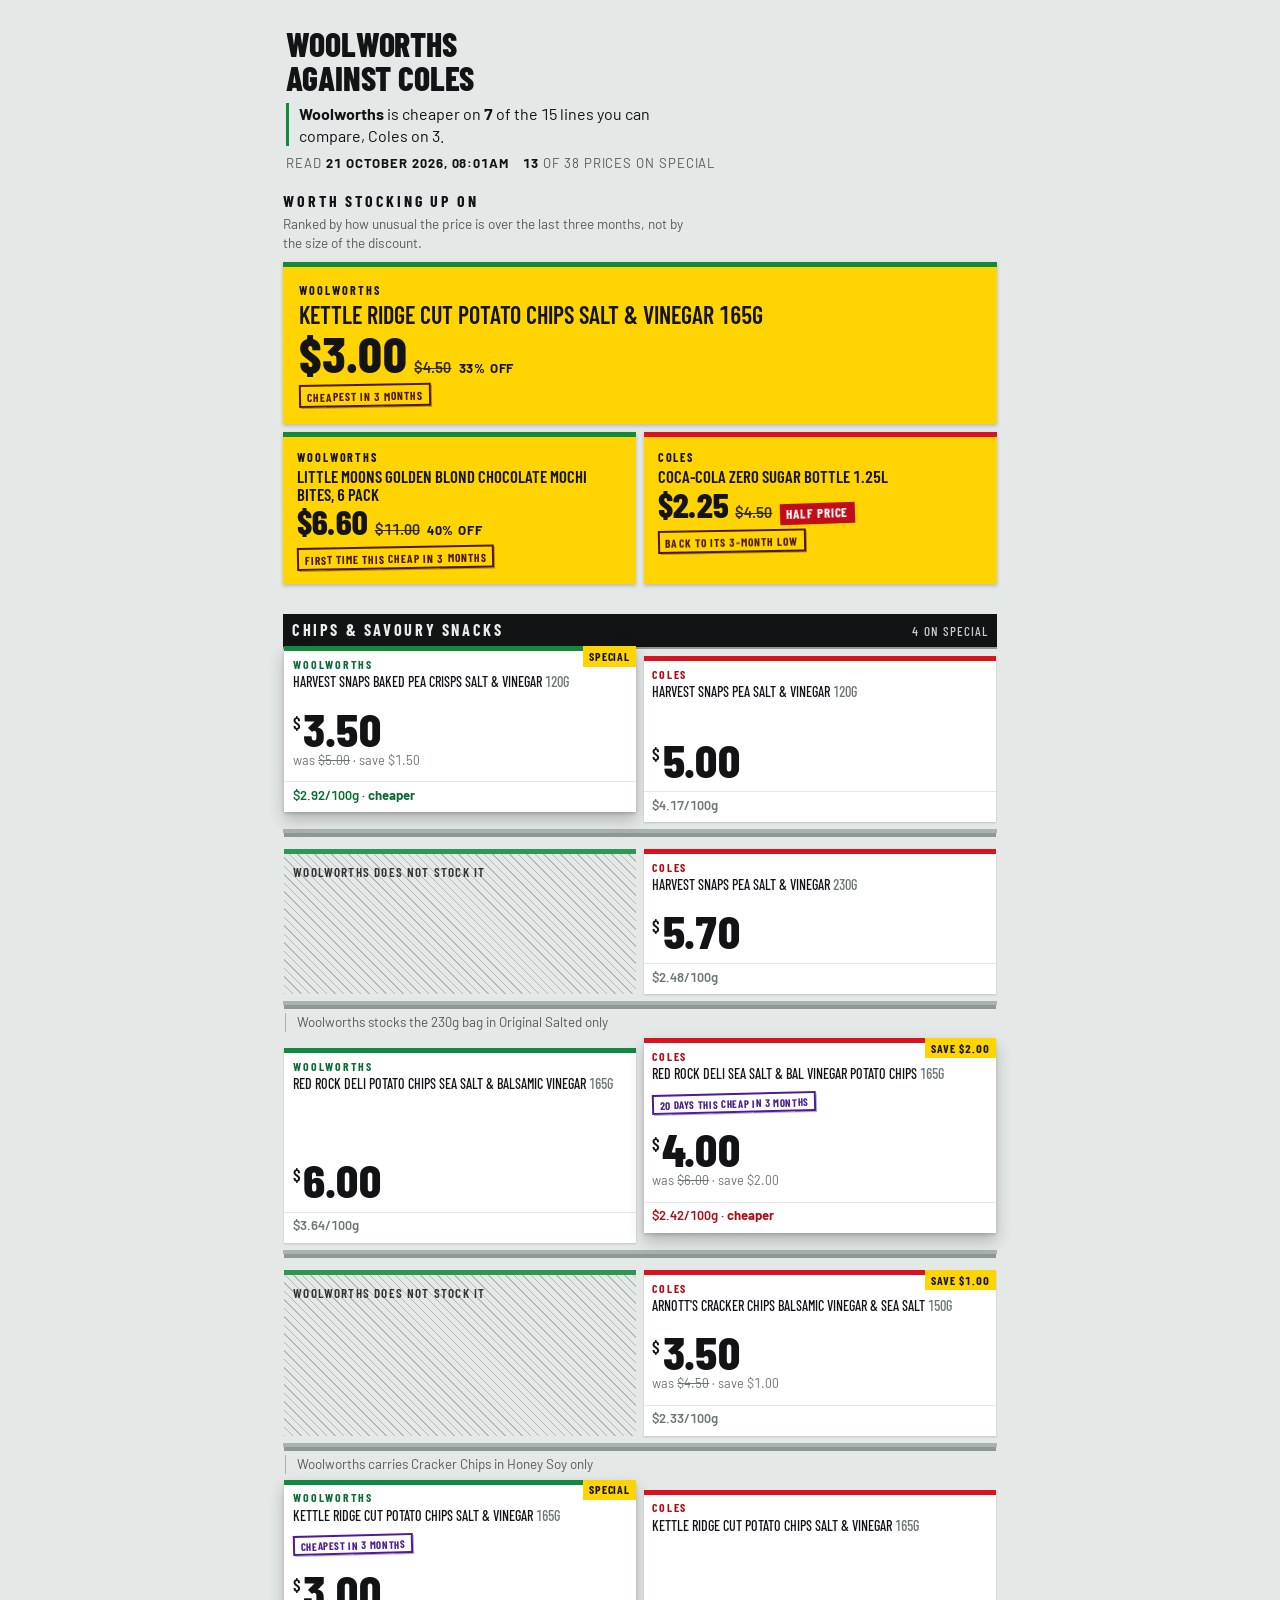
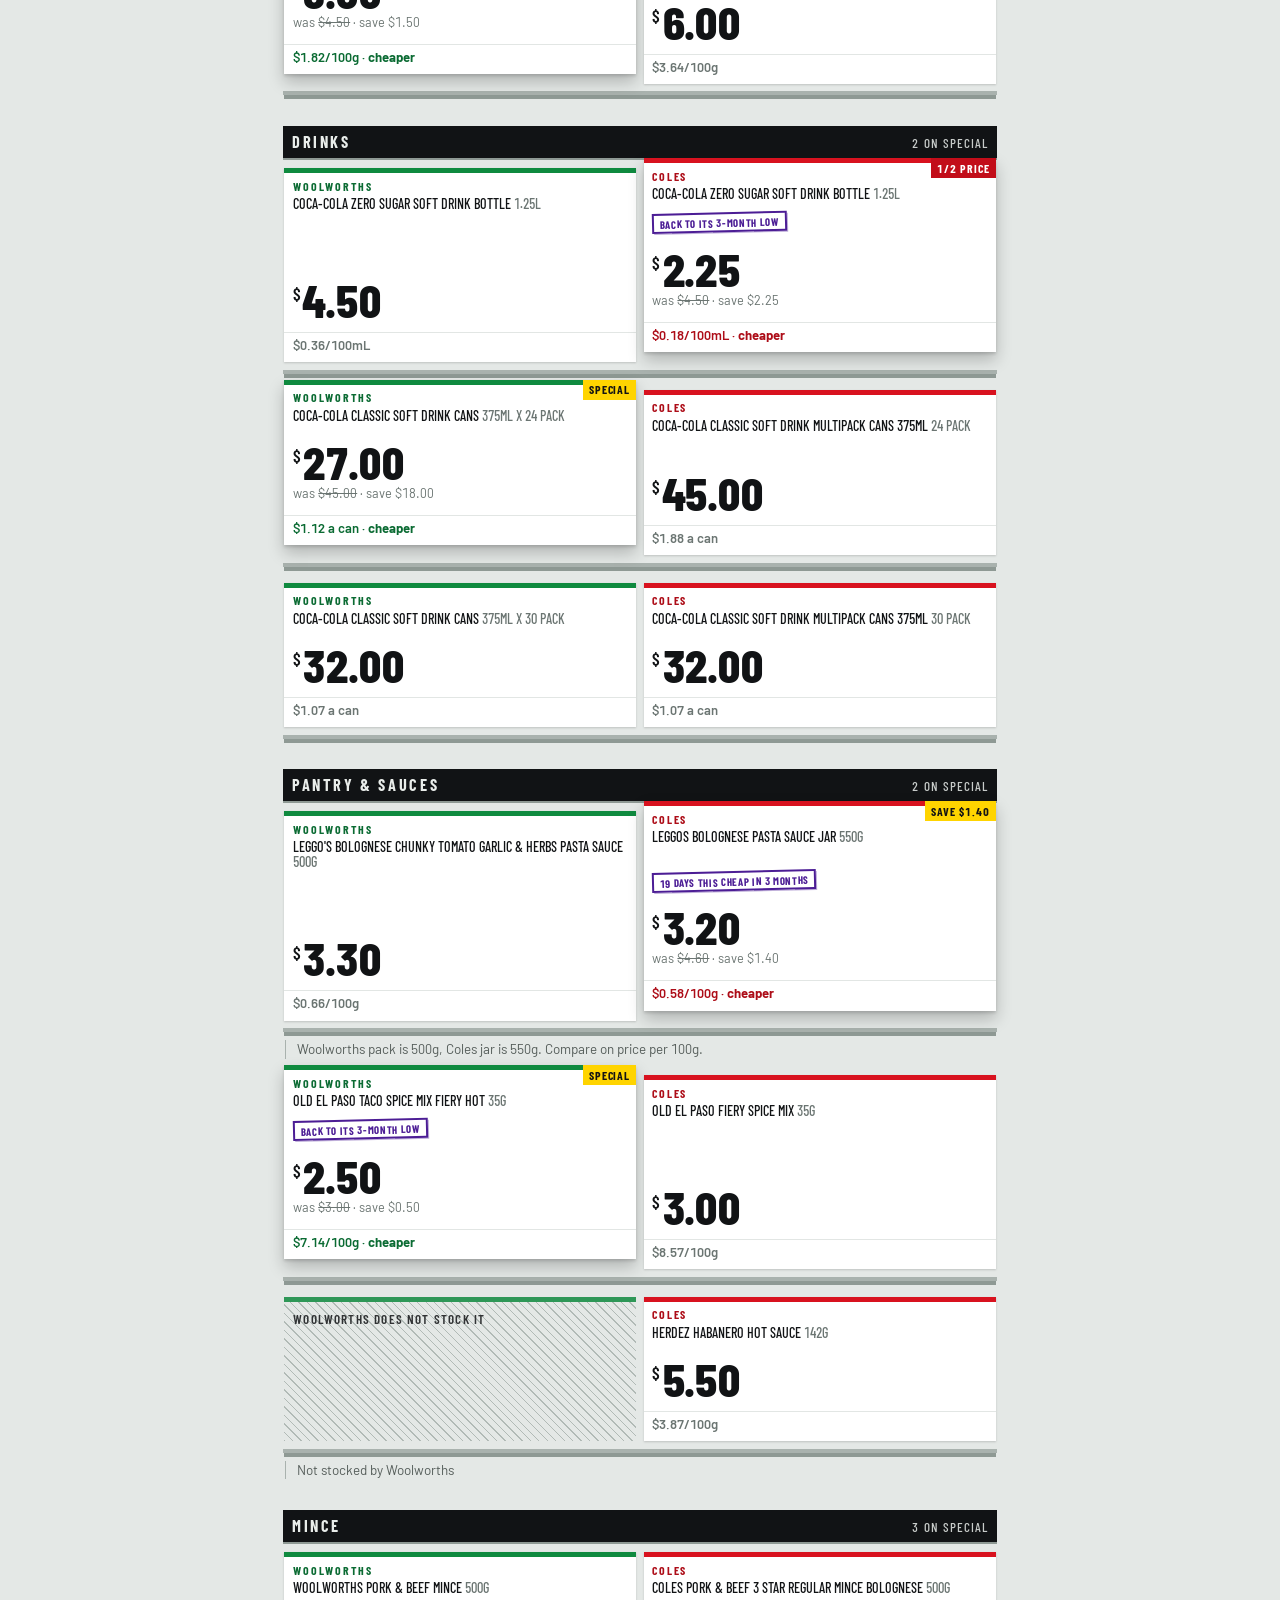
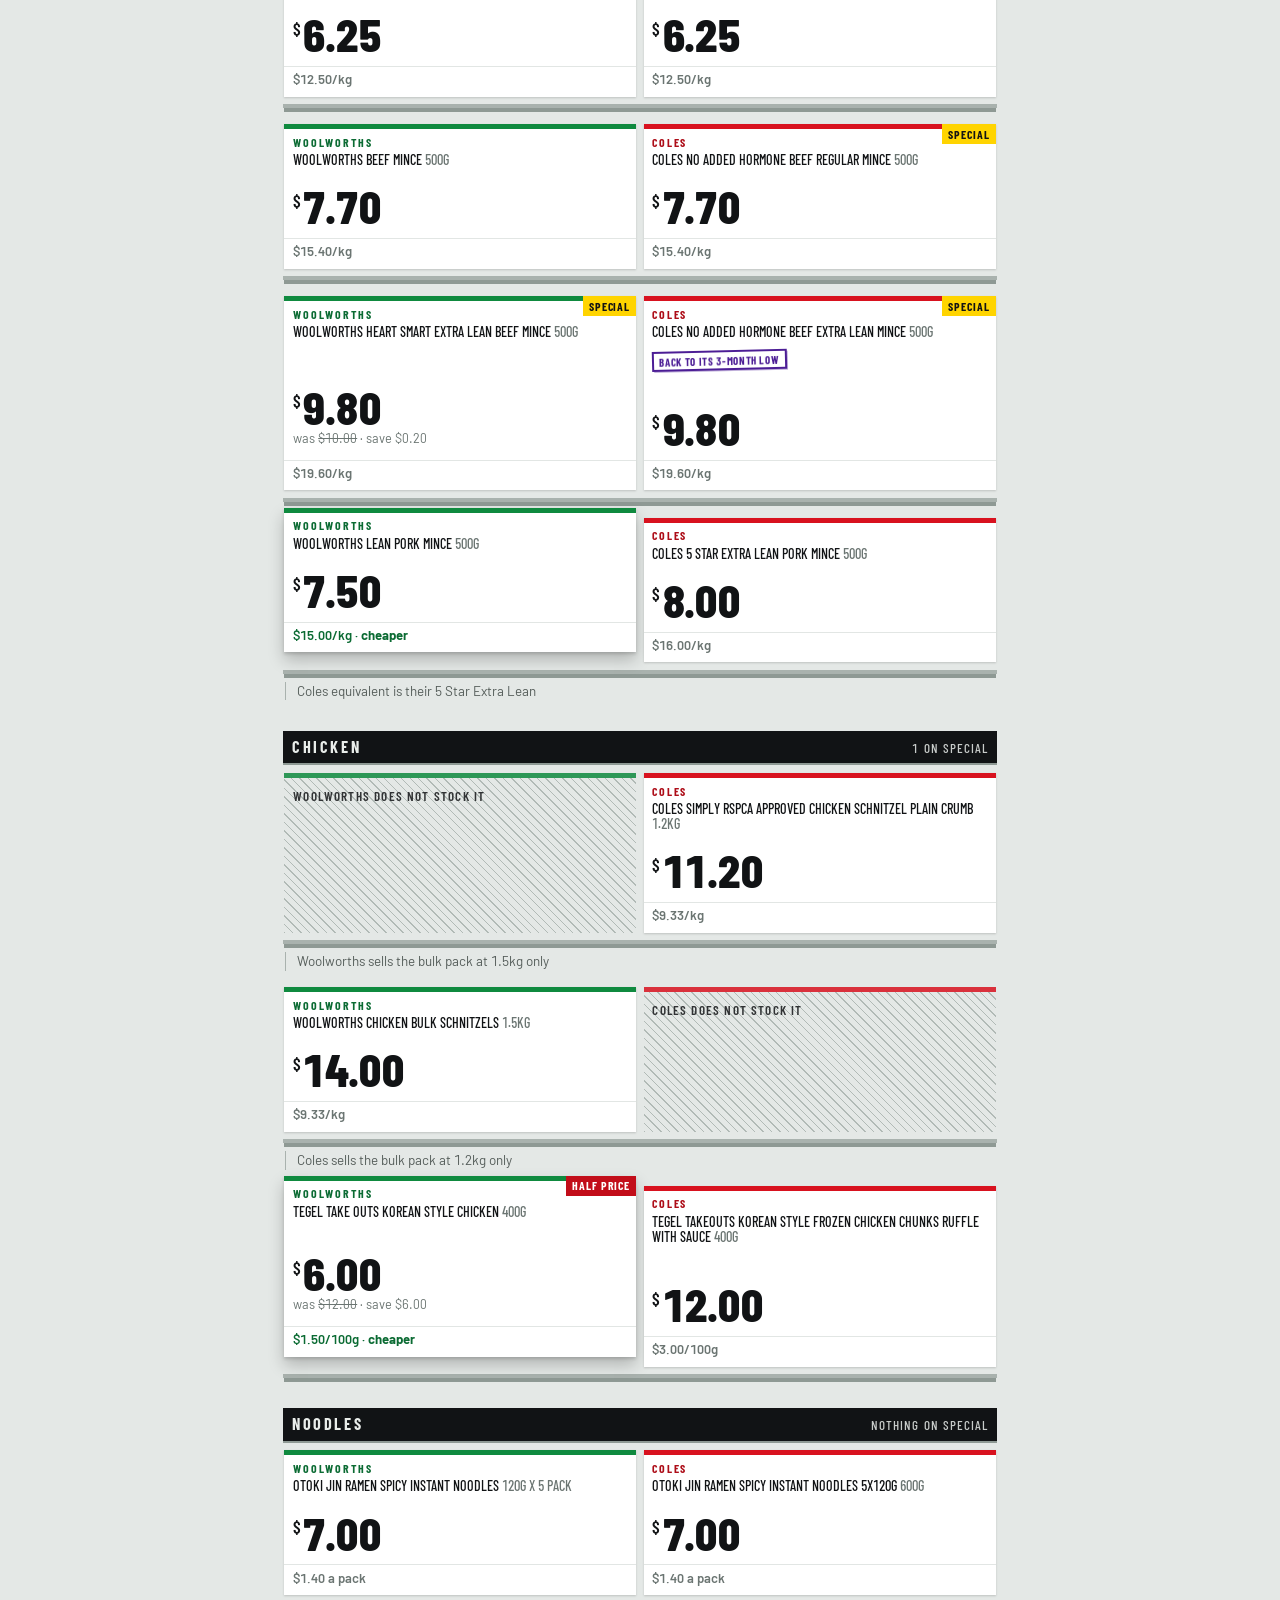
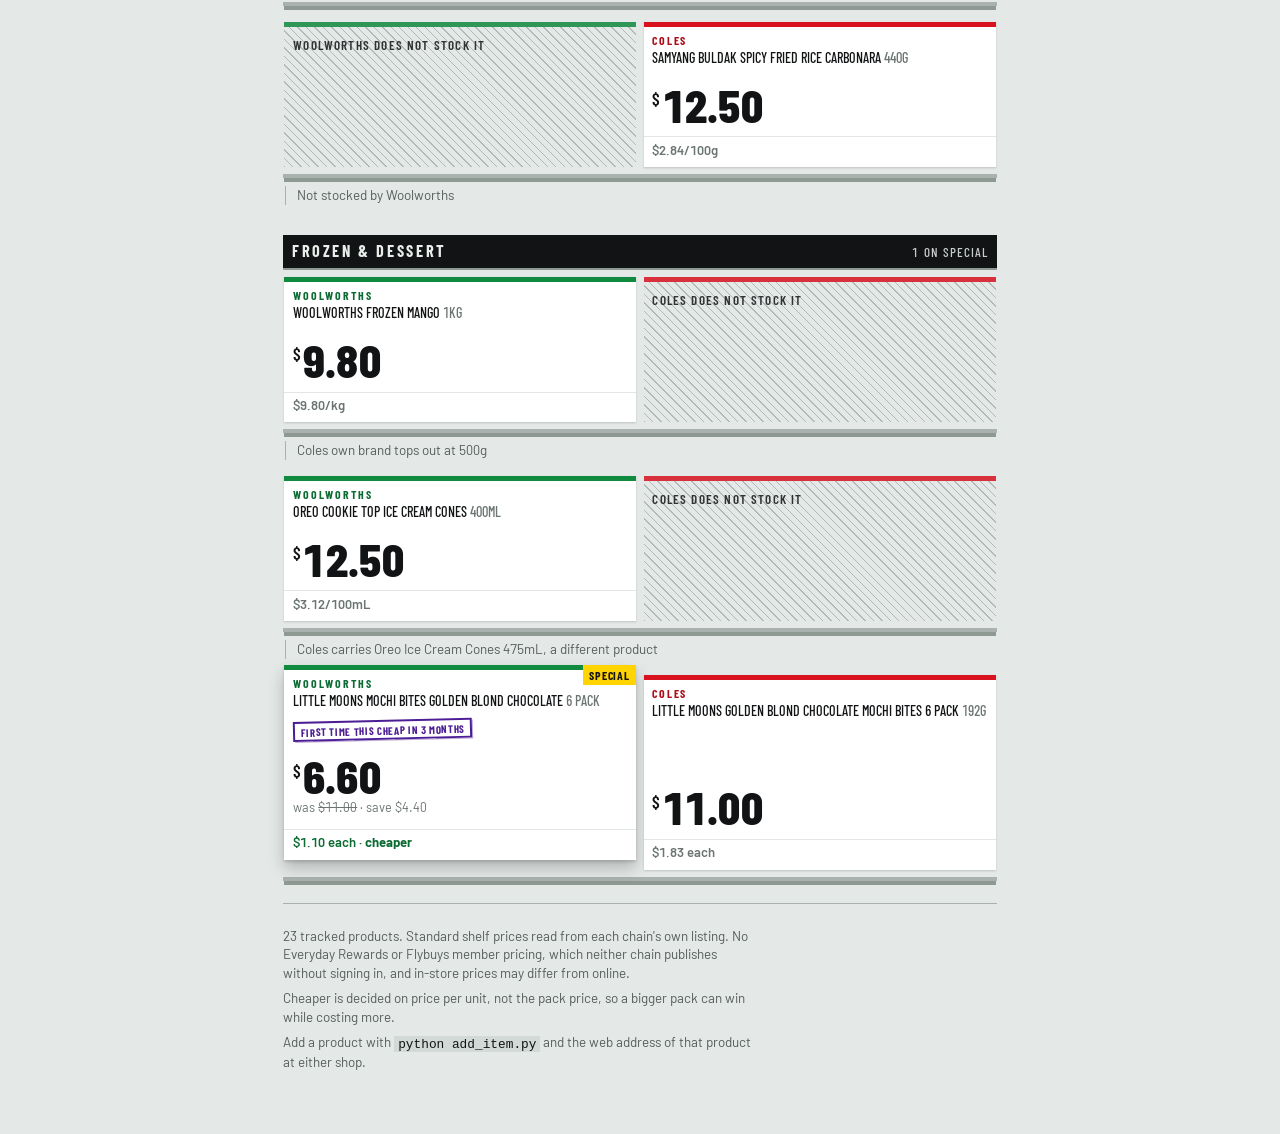
==== commit 9adef4e6: "Prices for 2026-10-21" ====
--- a/docs/index.html
+++ b/docs/index.html
@@ -385,4 +385,4 @@
     }
   }
 }
-</style></head><body><main><div class="masthead"><h1>Woolworths<br>against Coles</h1><p class="verdict" data-chain="coles"><b>Coles</b> is cheaper on <b>5</b> of the 15 lines you can compare, Woolworths on 3.</p><p class="when"><span>Read <b>14 October 2026, 02:49pm</b></span><span><b>13</b> of 38 prices on special</span></p></div><section class="board"><h2>Worth stocking up on</h2><p>Ranked by how unusual the price is over the last three months, not by the size of the discount.</p><a class="flash lead" data-chain="coles" style="--j:0" href="https://www.coles.com.au/product/harvest-snaps-pea-salt-and-vinegar-120g-5994080" rel="noreferrer"><span class="chain">Coles</span><span class="what">Harvest Snaps Pea Crisps Salt &amp; Vinegar 120g</span><span class="row"><span class="now">$2.50</span><span class="was">$5.00</span><span class="burst">Half price</span></span><span class="stamp rare">first time this cheap in a month</span></a><div class="rest"><a class="flash" data-chain="woolworths" style="--j:1" href="https://www.woolworths.com.au/shop/productdetails/623034/coca-cola-zero-sugar-soft-drink-bottle" rel="noreferrer"><span class="chain">Woolworths</span><span class="what">Coca-Cola Zero Sugar Bottle 1.25L</span><span class="row"><span class="now">$2.25</span><span class="was">$4.50</span><span class="burst">Half price</span></span><span class="stamp rare">21 days this cheap in 3 months</span></a><a class="flash" data-chain="coles" style="--j:2" href="https://www.coles.com.au/product/coles-no-added-hormone-beef-extra-lean-mince-500g-8112799" rel="noreferrer"><span class="chain">Coles</span><span class="what">Beef Mince Extra Lean 500g</span><span class="row"><span class="now">$9.80</span></span><span class="stamp rare">back to its 3-month low</span></a></div></section><div class="bay"><h2>Chips &amp; savoury snacks</h2><span class="count">4 on special</span></div><div class="bayrows"><div class="pair"><div class="slots"><a class="ticket" data-chain="woolworths" style="--i:1" href="https://www.woolworths.com.au/shop/productdetails/262796/harvest-snaps-baked-pea-crisps-salt-vinegar" rel="noreferrer"><span class="t-head"><span class="chain">Woolworths</span><span class="name">Harvest Snaps Baked Pea Crisps Salt &amp; Vinegar <span class="size">120g</span></span></span><span class="t-mark"></span><span class="t-price"><span class="price"><span class="cur">$</span><span class="n">5.00</span></span></span><span class="t-unit">$4.17/100g</span></a><a class="ticket proud best" data-chain="coles" style="--i:1" href="https://www.coles.com.au/product/harvest-snaps-pea-salt-and-vinegar-120g-5994080" rel="noreferrer"><span class="t-head"><span class="chain">Coles</span><span class="tag half">1/2 Price</span><span class="name">Harvest Snaps Pea Salt &amp; Vinegar <span class="size">120g</span></span></span><span class="t-mark"><span class="stamp">first time this cheap in a month</span></span><span class="t-price"><span class="price"><span class="cur">$</span><span class="n">2.50</span></span><span class="was">was <s>$5.00</s> · save $2.50</span></span><span class="t-unit">$2.08/100g · <b>cheaper</b></span></a></div></div><div class="pair"><div class="slots"><div class="empty" data-chain="woolworths" style="--i:2">Woolworths does not stock it</div><a class="ticket" data-chain="coles" style="--i:2" href="https://www.coles.com.au/product/harvest-snaps-pea-salt-and-vinegar-230g-5996303" rel="noreferrer"><span class="t-head"><span class="chain">Coles</span><span class="name">Harvest Snaps Pea Salt &amp; Vinegar <span class="size">230g</span></span></span><span class="t-mark"></span><span class="t-price"><span class="price"><span class="cur">$</span><span class="n">5.70</span></span></span><span class="t-unit">$2.48/100g</span></a></div><p class="note">Woolworths stocks the 230g bag in Original Salted only</p></div><div class="pair"><div class="slots"><a class="ticket" data-chain="woolworths" style="--i:3" href="https://www.woolworths.com.au/shop/productdetails/781402/red-rock-deli-potato-chips-sea-salt-balsamic-vinegar" rel="noreferrer"><span class="t-head"><span class="chain">Woolworths</span><span class="name">Red Rock Deli Potato Chips Sea Salt &amp; Balsamic Vinegar <span class="size">165g</span></span></span><span class="t-mark"></span><span class="t-price"><span class="price"><span class="cur">$</span><span class="n">6.00</span></span></span><span class="t-unit">$3.64/100g</span></a><a class="ticket" data-chain="coles" style="--i:3" href="https://www.coles.com.au/product/red-rock-deli-sea-salt-and-bal-vinegar-potato-chips-165g-1786171" rel="noreferrer"><span class="t-head"><span class="chain">Coles</span><span class="tag">Any 2 $8</span><span class="name">Red Rock Deli Sea Salt &amp; Bal Vinegar Potato Chips <span class="size">165g</span></span></span><span class="t-mark"></span><span class="t-price"><span class="price"><span class="cur">$</span><span class="n">6.00</span></span></span><span class="t-unit">$3.64/100g</span></a></div></div><div class="pair"><div class="slots"><div class="empty" data-chain="woolworths" style="--i:4">Woolworths does not stock it</div><a class="ticket" data-chain="coles" style="--i:4" href="https://www.coles.com.au/product/arnott&#x27;s-cracker-chips-balsamic-vinegar-and-sea-salt-150g-3449401" rel="noreferrer"><span class="t-head"><span class="chain">Coles</span><span class="tag">save $1.00</span><span class="name">Arnott&#x27;s Cracker Chips Balsamic Vinegar &amp; Sea Salt <span class="size">150g</span></span></span><span class="t-mark"></span><span class="t-price"><span class="price"><span class="cur">$</span><span class="n">3.50</span></span><span class="was">was <s>$4.50</s> · save $1.00</span></span><span class="t-unit">$2.33/100g</span></a></div><p class="note">Woolworths carries Cracker Chips in Honey Soy only</p></div><div class="pair"><div class="slots"><a class="ticket" data-chain="woolworths" style="--i:5" href="https://www.woolworths.com.au/shop/productdetails/6032521/kettle-ridge-cut-potato-chips-salt-vinegar" rel="noreferrer"><span class="t-head"><span class="chain">Woolworths</span><span class="name">Kettle Ridge Cut Potato Chips Salt &amp; Vinegar <span class="size">165g</span></span></span><span class="t-mark"></span><span class="t-price"><span class="price"><span class="cur">$</span><span class="n">4.50</span></span></span><span class="t-unit">$2.73/100g</span></a><a class="ticket proud best" data-chain="coles" style="--i:5" href="https://www.coles.com.au/product/kettle-ridge-cut-potato-chips-salt-and-vinegar-165g-1135050" rel="noreferrer"><span class="t-head"><span class="chain">Coles</span><span class="tag half">1/2 Price</span><span class="name">Kettle Ridge Cut Potato Chips Salt &amp; Vinegar <span class="size">165g</span></span></span><span class="t-mark"></span><span class="t-price"><span class="price"><span class="cur">$</span><span class="n">3.00</span></span><span class="was">was <s>$6.00</s> · save $3.00</span></span><span class="t-unit">$1.82/100g · <b>cheaper</b></span></a></div></div></div><div class="bay"><h2>Drinks</h2><span class="count">3 on special</span></div><div class="bayrows"><div class="pair"><div class="slots"><a class="ticket proud best" data-chain="woolworths" style="--i:6" href="https://www.woolworths.com.au/shop/productdetails/623034/coca-cola-zero-sugar-soft-drink-bottle" rel="noreferrer"><span class="t-head"><span class="chain">Woolworths</span><span class="tag half">Half price</span><span class="name">Coca-Cola Zero Sugar Soft Drink Bottle <span class="size">1.25L</span></span></span><span class="t-mark"><span class="stamp">21 days this cheap in 3 months</span></span><span class="t-price"><span class="price"><span class="cur">$</span><span class="n">2.25</span></span><span class="was">was <s>$4.50</s> · save $2.25</span></span><span class="t-unit">$0.18/100mL · <b>cheaper</b></span></a><a class="ticket" data-chain="coles" style="--i:6" href="https://www.coles.com.au/product/coca-cola-zero-sugar-soft-drink-bottle-1.25l-2993706" rel="noreferrer"><span class="t-head"><span class="chain">Coles</span><span class="tag">Any 2 $6.40</span><span class="name">Coca-Cola Zero Sugar Soft Drink Bottle <span class="size">1.25L</span></span></span><span class="t-mark"></span><span class="t-price"><span class="price"><span class="cur">$</span><span class="n">4.50</span></span></span><span class="t-unit">$0.36/100mL</span></a></div></div><div class="pair"><div class="slots"><a class="ticket" data-chain="woolworths" style="--i:7" href="https://www.woolworths.com.au/shop/productdetails/42605/coca-cola-classic-soft-drink-cans" rel="noreferrer"><span class="t-head"><span class="chain">Woolworths</span><span class="name">Coca-Cola Classic Soft Drink Cans <span class="size">375mL x 24 pack</span></span></span><span class="t-mark"></span><span class="t-price"><span class="price"><span class="cur">$</span><span class="n">45.00</span></span></span><span class="t-unit">$1.88 a can</span></a><a class="ticket proud best" data-chain="coles" style="--i:7" href="https://www.coles.com.au/product/coca-cola-classic-soft-drink-multipack-cans-375ml-24-pack-7365777" rel="noreferrer"><span class="t-head"><span class="chain">Coles</span><span class="tag">40% Off</span><span class="name">Coca-Cola Classic Soft Drink Multipack Cans 375ml <span class="size">24 Pack</span></span></span><span class="t-mark"></span><span class="t-price"><span class="price"><span class="cur">$</span><span class="n">27.00</span></span><span class="was">was <s>$45.00</s> · save $18.00</span></span><span class="t-unit">$1.12 a can · <b>cheaper</b></span></a></div></div><div class="pair"><div class="slots"><a class="ticket" data-chain="woolworths" style="--i:8" href="https://www.woolworths.com.au/shop/productdetails/84552/coca-cola-classic-soft-drink-cans" rel="noreferrer"><span class="t-head"><span class="chain">Woolworths</span><span class="name">Coca-Cola Classic Soft Drink Cans <span class="size">375mL x 30 pack</span></span></span><span class="t-mark"></span><span class="t-price"><span class="price"><span class="cur">$</span><span class="n">32.00</span></span></span><span class="t-unit">$1.07 a can</span></a><a class="ticket" data-chain="coles" style="--i:8" href="https://www.coles.com.au/product/coca-cola-classic-soft-drink-multipack-cans-375ml-30-pack-8464796" rel="noreferrer"><span class="t-head"><span class="chain">Coles</span><span class="name">Coca-Cola Classic Soft Drink Multipack Cans 375ml <span class="size">30 Pack</span></span></span><span class="t-mark"></span><span class="t-price"><span class="price"><span class="cur">$</span><span class="n">32.00</span></span></span><span class="t-unit">$1.07 a can</span></a></div></div></div><div class="bay"><h2>Pantry &amp; sauces</h2><span class="count">1 on special</span></div><div class="bayrows"><div class="pair"><div class="slots"><a class="ticket proud best" data-chain="woolworths" style="--i:9" href="https://www.woolworths.com.au/shop/productdetails/450687/leggo-s-bolognese-chunky-tomato-garlic-herbs-pasta-sauce" rel="noreferrer"><span class="t-head"><span class="chain">Woolworths</span><span class="name">Leggo&#x27;s Bolognese Chunky Tomato Garlic &amp; Herbs Pasta Sauce <span class="size">500g</span></span></span><span class="t-mark"></span><span class="t-price"><span class="price"><span class="cur">$</span><span class="n">3.30</span></span></span><span class="t-unit">$0.66/100g · <b>cheaper</b></span></a><a class="ticket" data-chain="coles" style="--i:9" href="https://www.coles.com.au/product/leggos-bolognese-pasta-sauce-jar-550g-1824984" rel="noreferrer"><span class="t-head"><span class="chain">Coles</span><span class="name">Leggos Bolognese Pasta Sauce Jar <span class="size">550g</span></span></span><span class="t-mark"></span><span class="t-price"><span class="price"><span class="cur">$</span><span class="n">4.60</span></span></span><span class="t-unit">$0.84/100g</span></a></div><p class="note">Woolworths pack is 500g, Coles jar is 550g. Compare on price per 100g.</p></div><div class="pair"><div class="slots"><a class="ticket" data-chain="woolworths" style="--i:10" href="https://www.woolworths.com.au/shop/productdetails/311381/old-el-paso-taco-spice-mix-fiery-hot" rel="noreferrer"><span class="t-head"><span class="chain">Woolworths</span><span class="name">Old El Paso Taco Spice Mix Fiery Hot <span class="size">35g</span></span></span><span class="t-mark"></span><span class="t-price"><span class="price"><span class="cur">$</span><span class="n">3.00</span></span></span><span class="t-unit">$8.57/100g</span></a><a class="ticket proud best" data-chain="coles" style="--i:10" href="https://www.coles.com.au/product/old-el-paso-fiery-spice-mix-35g-6341660" rel="noreferrer"><span class="t-head"><span class="chain">Coles</span><span class="tag">save $0.50</span><span class="name">Old El Paso Fiery Spice Mix <span class="size">35g</span></span></span><span class="t-mark"><span class="stamp">back to its 3-month low</span></span><span class="t-price"><span class="price"><span class="cur">$</span><span class="n">2.50</span></span><span class="was">was <s>$3.00</s> · save $0.50</span></span><span class="t-unit">$7.14/100g · <b>cheaper</b></span></a></div></div><div class="pair"><div class="slots"><div class="empty" data-chain="woolworths" style="--i:11">Woolworths does not stock it</div><a class="ticket" data-chain="coles" style="--i:11" href="https://www.coles.com.au/product/herdez-habanero-hot-sauce-142g-1325758" rel="noreferrer"><span class="t-head"><span class="chain">Coles</span><span class="name">Herdez Habanero Hot Sauce <span class="size">142g</span></span></span><span class="t-mark"></span><span class="t-price"><span class="price"><span class="cur">$</span><span class="n">5.50</span></span></span><span class="t-unit">$3.87/100g</span></a></div><p class="note">Not stocked by Woolworths</p></div></div><div class="bay"><h2>Mince</h2><span class="count">3 on special</span></div><div class="bayrows"><div class="pair"><div class="slots"><a class="ticket" data-chain="woolworths" style="--i:12" href="https://www.woolworths.com.au/shop/productdetails/239598/woolworths-pork-beef-mince" rel="noreferrer"><span class="t-head"><span class="chain">Woolworths</span><span class="name">Woolworths Pork &amp; Beef Mince <span class="size">500g</span></span></span><span class="t-mark"></span><span class="t-price"><span class="price"><span class="cur">$</span><span class="n">6.25</span></span></span><span class="t-unit">$12.50/kg</span></a><a class="ticket" data-chain="coles" style="--i:12" href="https://www.coles.com.au/product/coles-pork-and-beef-3-star-regular-mince-bolognese-500g-8782237" rel="noreferrer"><span class="t-head"><span class="chain">Coles</span><span class="name">Coles Pork &amp; Beef 3 Star Regular Mince Bolognese <span class="size">500g</span></span></span><span class="t-mark"></span><span class="t-price"><span class="price"><span class="cur">$</span><span class="n">6.25</span></span></span><span class="t-unit">$12.50/kg</span></a></div></div><div class="pair"><div class="slots"><a class="ticket" data-chain="woolworths" style="--i:13" href="https://www.woolworths.com.au/shop/productdetails/577863/woolworths-beef-mince" rel="noreferrer"><span class="t-head"><span class="chain">Woolworths</span><span class="name">Woolworths Beef Mince <span class="size">500g</span></span></span><span class="t-mark"></span><span class="t-price"><span class="price"><span class="cur">$</span><span class="n">7.70</span></span></span><span class="t-unit">$15.40/kg</span></a><a class="ticket" data-chain="coles" style="--i:13" href="https://www.coles.com.au/product/coles-no-added-hormone-beef-regular-mince-500g-9012814" rel="noreferrer"><span class="t-head"><span class="chain">Coles</span><span class="tag">Special</span><span class="name">Coles No Added Hormone Beef Regular Mince <span class="size">500g</span></span></span><span class="t-mark"></span><span class="t-price"><span class="price"><span class="cur">$</span><span class="n">7.70</span></span></span><span class="t-unit">$15.40/kg</span></a></div></div><div class="pair"><div class="slots"><a class="ticket" data-chain="woolworths" style="--i:14" href="https://www.woolworths.com.au/shop/productdetails/577860/woolworths-heart-smart-extra-lean-beef-mince" rel="noreferrer"><span class="t-head"><span class="chain">Woolworths</span><span class="tag">Special</span><span class="name">Woolworths Heart Smart Extra Lean Beef Mince <span class="size">500g</span></span></span><span class="t-mark"><span class="stamp">back to its 3-month low</span></span><span class="t-price"><span class="price"><span class="cur">$</span><span class="n">9.80</span></span><span class="was">was <s>$10.00</s> · save $0.20</span></span><span class="t-unit">$19.60/kg</span></a><a class="ticket" data-chain="coles" style="--i:14" href="https://www.coles.com.au/product/coles-no-added-hormone-beef-extra-lean-mince-500g-8112799" rel="noreferrer"><span class="t-head"><span class="chain">Coles</span><span class="tag">Special</span><span class="name">Coles No Added Hormone Beef Extra Lean Mince <span class="size">500g</span></span></span><span class="t-mark"><span class="stamp">back to its 3-month low</span></span><span class="t-price"><span class="price"><span class="cur">$</span><span class="n">9.80</span></span></span><span class="t-unit">$19.60/kg</span></a></div></div><div class="pair"><div class="slots"><a class="ticket proud best" data-chain="woolworths" style="--i:14" href="https://www.woolworths.com.au/shop/productdetails/582608/woolworths-lean-pork-mince" rel="noreferrer"><span class="t-head"><span class="chain">Woolworths</span><span class="name">Woolworths Lean Pork Mince <span class="size">500g</span></span></span><span class="t-mark"></span><span class="t-price"><span class="price"><span class="cur">$</span><span class="n">7.50</span></span></span><span class="t-unit">$15.00/kg · <b>cheaper</b></span></a><a class="ticket" data-chain="coles" style="--i:14" href="https://www.coles.com.au/product/coles-5-star-extra-lean-pork-mince-500g-8781132" rel="noreferrer"><span class="t-head"><span class="chain">Coles</span><span class="name">Coles 5 Star Extra Lean Pork Mince <span class="size">500g</span></span></span><span class="t-mark"></span><span class="t-price"><span class="price"><span class="cur">$</span><span class="n">8.00</span></span></span><span class="t-unit">$16.00/kg</span></a></div><p class="note">Coles equivalent is their 5 Star Extra Lean</p></div></div><div class="bay"><h2>Chicken</h2><span class="count">1 on special</span></div><div class="bayrows"><div class="pair"><div class="slots"><div class="empty" data-chain="woolworths" style="--i:14">Woolworths does not stock it</div><a class="ticket" data-chain="coles" style="--i:14" href="https://www.coles.com.au/product/coles-simply-rspca-approved-chicken-schnitzel-plain-crumb-1.2kg-2904193" rel="noreferrer"><span class="t-head"><span class="chain">Coles</span><span class="name">Coles Simply RSPCA Approved Chicken Schnitzel Plain Crumb <span class="size">1.2Kg</span></span></span><span class="t-mark"></span><span class="t-price"><span class="price"><span class="cur">$</span><span class="n">11.20</span></span></span><span class="t-unit">$9.33/kg</span></a></div><p class="note">Woolworths sells the bulk pack at 1.5kg only</p></div><div class="pair"><div class="slots"><a class="ticket" data-chain="woolworths" style="--i:14" href="https://www.woolworths.com.au/shop/productdetails/134036/woolworths-chicken-bulk-schnitzels" rel="noreferrer"><span class="t-head"><span class="chain">Woolworths</span><span class="name">Woolworths Chicken Bulk Schnitzels <span class="size">1.5kg</span></span></span><span class="t-mark"></span><span class="t-price"><span class="price"><span class="cur">$</span><span class="n">14.00</span></span></span><span class="t-unit">$9.33/kg</span></a><div class="empty" data-chain="coles" style="--i:14">Coles does not stock it</div></div><p class="note">Coles sells the bulk pack at 1.2kg only</p></div><div class="pair"><div class="slots"><a class="ticket" data-chain="woolworths" style="--i:14" href="https://www.woolworths.com.au/shop/productdetails/6043948/tegel-take-outs-korean-style-chicken" rel="noreferrer"><span class="t-head"><span class="chain">Woolworths</span><span class="name">Tegel Take Outs Korean Style Chicken <span class="size">400g</span></span></span><span class="t-mark"></span><span class="t-price"><span class="price"><span class="cur">$</span><span class="n">12.00</span></span></span><span class="t-unit">$3.00/100g</span></a><a class="ticket proud best" data-chain="coles" style="--i:14" href="https://www.coles.com.au/product/tegel-takeouts-korean-style-frozen-chicken-chunks-ruffle-with-sauce-400g-8954070" rel="noreferrer"><span class="t-head"><span class="chain">Coles</span><span class="tag">save $2.00</span><span class="name">Tegel Takeouts Korean Style Frozen Chicken Chunks Ruffle With Sauce <span class="size">400g</span></span></span><span class="t-mark"></span><span class="t-price"><span class="price"><span class="cur">$</span><span class="n">10.00</span></span><span class="was">was <s>$12.00</s> · save $2.00</span></span><span class="t-unit">$2.50/100g · <b>cheaper</b></span></a></div></div></div><div class="bay"><h2>Noodles</h2><span class="count">1 on special</span></div><div class="bayrows"><div class="pair"><div class="slots"><a class="ticket" data-chain="woolworths" style="--i:14" href="https://www.woolworths.com.au/shop/productdetails/122658/otoki-jin-ramen-spicy-instant-noodles" rel="noreferrer"><span class="t-head"><span class="chain">Woolworths</span><span class="name">Otoki Jin Ramen Spicy Instant Noodles <span class="size">120g x 5 pack</span></span></span><span class="t-mark"></span><span class="t-price"><span class="price"><span class="cur">$</span><span class="n">7.00</span></span></span><span class="t-unit">$1.40 a pack</span></a><a class="ticket" data-chain="coles" style="--i:14" href="https://www.coles.com.au/product/otoki-jin-ramen-spicy-instant-noodles-5x120g-600g-4677412" rel="noreferrer"><span class="t-head"><span class="chain">Coles</span><span class="name">Otoki Jin Ramen Spicy Instant Noodles 5x120g <span class="size">600g</span></span></span><span class="t-mark"></span><span class="t-price"><span class="price"><span class="cur">$</span><span class="n">7.00</span></span></span><span class="t-unit">$1.40 a pack</span></a></div></div><div class="pair"><div class="slots"><div class="empty" data-chain="woolworths" style="--i:14">Woolworths does not stock it</div><a class="ticket" data-chain="coles" style="--i:14" href="https://www.coles.com.au/product/samyang-buldak-spicy-fried-rice-carbonara-440g-1309831" rel="noreferrer"><span class="t-head"><span class="chain">Coles</span><span class="tag">save $4.00</span><span class="name">Samyang Buldak Spicy Fried Rice Carbonara <span class="size">440g</span></span></span><span class="t-mark"></span><span class="t-price"><span class="price"><span class="cur">$</span><span class="n">8.50</span></span><span class="was">was <s>$12.50</s> · save $4.00</span></span><span class="t-unit">$1.93/100g</span></a></div><p class="note">Not stocked by Woolworths</p></div></div><div class="bay"><h2>Frozen &amp; dessert</h2><span class="count">nothing on special</span></div><div class="bayrows"><div class="pair"><div class="slots"><a class="ticket" data-chain="woolworths" style="--i:14" href="https://www.woolworths.com.au/shop/productdetails/820796/woolworths-frozen-mango" rel="noreferrer"><span class="t-head"><span class="chain">Woolworths</span><span class="name">Woolworths Frozen Mango <span class="size">1kg</span></span></span><span class="t-mark"></span><span class="t-price"><span class="price"><span class="cur">$</span><span class="n">9.80</span></span></span><span class="t-unit">$9.80/kg</span></a><div class="empty" data-chain="coles" style="--i:14">Coles does not stock it</div></div><p class="note">Coles own brand tops out at 500g</p></div><div class="pair"><div class="slots"><a class="ticket" data-chain="woolworths" style="--i:14" href="https://www.woolworths.com.au/shop/productdetails/918708/oreo-cookie-top-ice-cream-cones" rel="noreferrer"><span class="t-head"><span class="chain">Woolworths</span><span class="name">Oreo Cookie Top Ice Cream Cones <span class="size">400mL</span></span></span><span class="t-mark"></span><span class="t-price"><span class="price"><span class="cur">$</span><span class="n">12.50</span></span></span><span class="t-unit">$3.12/100mL</span></a><div class="empty" data-chain="coles" style="--i:14">Coles does not stock it</div></div><p class="note">Coles carries Oreo Ice Cream Cones 475mL, a different product</p></div><div class="pair"><div class="slots"><a class="ticket" data-chain="woolworths" style="--i:14" href="https://www.woolworths.com.au/shop/productdetails/257574/little-moons-mochi-bites-golden-blond-chocolate" rel="noreferrer"><span class="t-head"><span class="chain">Woolworths</span><span class="name">Little Moons Mochi Bites Golden Blond Chocolate <span class="size">6 pack</span></span></span><span class="t-mark"></span><span class="t-price"><span class="price"><span class="cur">$</span><span class="n">11.00</span></span></span><span class="t-unit">$1.83 each</span></a><a class="ticket" data-chain="coles" style="--i:14" href="https://www.coles.com.au/product/little-moons-golden-blond-chocolate-mochi-bites-6-pack-192g-8400487" rel="noreferrer"><span class="t-head"><span class="chain">Coles</span><span class="name">Little Moons Golden Blond Chocolate Mochi Bites 6 Pack <span class="size">192g</span></span></span><span class="t-mark"></span><span class="t-price"><span class="price"><span class="cur">$</span><span class="n">11.00</span></span></span><span class="t-unit">$1.83 each</span></a></div></div></div><footer><p>23 tracked products. Standard shelf prices read from each chain's own listing. No Everyday Rewards or Flybuys member pricing, which neither chain publishes without signing in, and in-store prices may differ from online.</p><p>Cheaper is decided on price per unit, not the pack price, so a bigger pack can win while costing more.</p><p>Add a product with <code>python add_item.py</code> and the web address of that product at either shop.</p></footer></main></body></html>+</style></head><body><main><div class="masthead"><h1>Woolworths<br>against Coles</h1><p class="verdict" data-chain="woolworths"><b>Woolworths</b> is cheaper on <b>7</b> of the 15 lines you can compare, Coles on 3.</p><p class="when"><span>Read <b>21 October 2026, 08:01am</b></span><span><b>13</b> of 38 prices on special</span></p></div><section class="board"><h2>Worth stocking up on</h2><p>Ranked by how unusual the price is over the last three months, not by the size of the discount.</p><a class="flash lead" data-chain="woolworths" style="--j:0" href="https://www.woolworths.com.au/shop/productdetails/6032521/kettle-ridge-cut-potato-chips-salt-vinegar" rel="noreferrer"><span class="chain">Woolworths</span><span class="what">Kettle Ridge Cut Potato Chips Salt &amp; Vinegar 165g</span><span class="row"><span class="now">$3.00</span><span class="was">$4.50</span><span class="cut">33% off</span></span><span class="stamp rare">cheapest in 3 months</span></a><div class="rest"><a class="flash" data-chain="woolworths" style="--j:1" href="https://www.woolworths.com.au/shop/productdetails/257574/little-moons-mochi-bites-golden-blond-chocolate" rel="noreferrer"><span class="chain">Woolworths</span><span class="what">Little Moons Golden Blond Chocolate Mochi Bites, 6 pack</span><span class="row"><span class="now">$6.60</span><span class="was">$11.00</span><span class="cut">40% off</span></span><span class="stamp rare">first time this cheap in 3 months</span></a><a class="flash" data-chain="coles" style="--j:2" href="https://www.coles.com.au/product/coca-cola-zero-sugar-soft-drink-bottle-1.25l-2993706" rel="noreferrer"><span class="chain">Coles</span><span class="what">Coca-Cola Zero Sugar Bottle 1.25L</span><span class="row"><span class="now">$2.25</span><span class="was">$4.50</span><span class="burst">Half price</span></span><span class="stamp rare">back to its 3-month low</span></a></div></section><div class="bay"><h2>Chips &amp; savoury snacks</h2><span class="count">4 on special</span></div><div class="bayrows"><div class="pair"><div class="slots"><a class="ticket proud best" data-chain="woolworths" style="--i:1" href="https://www.woolworths.com.au/shop/productdetails/262796/harvest-snaps-baked-pea-crisps-salt-vinegar" rel="noreferrer"><span class="t-head"><span class="chain">Woolworths</span><span class="tag">Special</span><span class="name">Harvest Snaps Baked Pea Crisps Salt &amp; Vinegar <span class="size">120g</span></span></span><span class="t-mark"></span><span class="t-price"><span class="price"><span class="cur">$</span><span class="n">3.50</span></span><span class="was">was <s>$5.00</s> · save $1.50</span></span><span class="t-unit">$2.92/100g · <b>cheaper</b></span></a><a class="ticket" data-chain="coles" style="--i:1" href="https://www.coles.com.au/product/harvest-snaps-pea-salt-and-vinegar-120g-5994080" rel="noreferrer"><span class="t-head"><span class="chain">Coles</span><span class="name">Harvest Snaps Pea Salt &amp; Vinegar <span class="size">120g</span></span></span><span class="t-mark"></span><span class="t-price"><span class="price"><span class="cur">$</span><span class="n">5.00</span></span></span><span class="t-unit">$4.17/100g</span></a></div></div><div class="pair"><div class="slots"><div class="empty" data-chain="woolworths" style="--i:2">Woolworths does not stock it</div><a class="ticket" data-chain="coles" style="--i:2" href="https://www.coles.com.au/product/harvest-snaps-pea-salt-and-vinegar-230g-5996303" rel="noreferrer"><span class="t-head"><span class="chain">Coles</span><span class="name">Harvest Snaps Pea Salt &amp; Vinegar <span class="size">230g</span></span></span><span class="t-mark"></span><span class="t-price"><span class="price"><span class="cur">$</span><span class="n">5.70</span></span></span><span class="t-unit">$2.48/100g</span></a></div><p class="note">Woolworths stocks the 230g bag in Original Salted only</p></div><div class="pair"><div class="slots"><a class="ticket" data-chain="woolworths" style="--i:3" href="https://www.woolworths.com.au/shop/productdetails/781402/red-rock-deli-potato-chips-sea-salt-balsamic-vinegar" rel="noreferrer"><span class="t-head"><span class="chain">Woolworths</span><span class="name">Red Rock Deli Potato Chips Sea Salt &amp; Balsamic Vinegar <span class="size">165g</span></span></span><span class="t-mark"></span><span class="t-price"><span class="price"><span class="cur">$</span><span class="n">6.00</span></span></span><span class="t-unit">$3.64/100g</span></a><a class="ticket proud best" data-chain="coles" style="--i:3" href="https://www.coles.com.au/product/red-rock-deli-sea-salt-and-bal-vinegar-potato-chips-165g-1786171" rel="noreferrer"><span class="t-head"><span class="chain">Coles</span><span class="tag">save $2.00</span><span class="name">Red Rock Deli Sea Salt &amp; Bal Vinegar Potato Chips <span class="size">165g</span></span></span><span class="t-mark"><span class="stamp">20 days this cheap in 3 months</span></span><span class="t-price"><span class="price"><span class="cur">$</span><span class="n">4.00</span></span><span class="was">was <s>$6.00</s> · save $2.00</span></span><span class="t-unit">$2.42/100g · <b>cheaper</b></span></a></div></div><div class="pair"><div class="slots"><div class="empty" data-chain="woolworths" style="--i:4">Woolworths does not stock it</div><a class="ticket" data-chain="coles" style="--i:4" href="https://www.coles.com.au/product/arnott&#x27;s-cracker-chips-balsamic-vinegar-and-sea-salt-150g-3449401" rel="noreferrer"><span class="t-head"><span class="chain">Coles</span><span class="tag">save $1.00</span><span class="name">Arnott&#x27;s Cracker Chips Balsamic Vinegar &amp; Sea Salt <span class="size">150g</span></span></span><span class="t-mark"></span><span class="t-price"><span class="price"><span class="cur">$</span><span class="n">3.50</span></span><span class="was">was <s>$4.50</s> · save $1.00</span></span><span class="t-unit">$2.33/100g</span></a></div><p class="note">Woolworths carries Cracker Chips in Honey Soy only</p></div><div class="pair"><div class="slots"><a class="ticket proud best" data-chain="woolworths" style="--i:5" href="https://www.woolworths.com.au/shop/productdetails/6032521/kettle-ridge-cut-potato-chips-salt-vinegar" rel="noreferrer"><span class="t-head"><span class="chain">Woolworths</span><span class="tag">Special</span><span class="name">Kettle Ridge Cut Potato Chips Salt &amp; Vinegar <span class="size">165g</span></span></span><span class="t-mark"><span class="stamp">cheapest in 3 months</span></span><span class="t-price"><span class="price"><span class="cur">$</span><span class="n">3.00</span></span><span class="was">was <s>$4.50</s> · save $1.50</span></span><span class="t-unit">$1.82/100g · <b>cheaper</b></span></a><a class="ticket" data-chain="coles" style="--i:5" href="https://www.coles.com.au/product/kettle-ridge-cut-potato-chips-salt-and-vinegar-165g-1135050" rel="noreferrer"><span class="t-head"><span class="chain">Coles</span><span class="name">Kettle Ridge Cut Potato Chips Salt &amp; Vinegar <span class="size">165g</span></span></span><span class="t-mark"></span><span class="t-price"><span class="price"><span class="cur">$</span><span class="n">6.00</span></span></span><span class="t-unit">$3.64/100g</span></a></div></div></div><div class="bay"><h2>Drinks</h2><span class="count">2 on special</span></div><div class="bayrows"><div class="pair"><div class="slots"><a class="ticket" data-chain="woolworths" style="--i:6" href="https://www.woolworths.com.au/shop/productdetails/623034/coca-cola-zero-sugar-soft-drink-bottle" rel="noreferrer"><span class="t-head"><span class="chain">Woolworths</span><span class="name">Coca-Cola Zero Sugar Soft Drink Bottle <span class="size">1.25L</span></span></span><span class="t-mark"></span><span class="t-price"><span class="price"><span class="cur">$</span><span class="n">4.50</span></span></span><span class="t-unit">$0.36/100mL</span></a><a class="ticket proud best" data-chain="coles" style="--i:6" href="https://www.coles.com.au/product/coca-cola-zero-sugar-soft-drink-bottle-1.25l-2993706" rel="noreferrer"><span class="t-head"><span class="chain">Coles</span><span class="tag half">1/2 Price</span><span class="name">Coca-Cola Zero Sugar Soft Drink Bottle <span class="size">1.25L</span></span></span><span class="t-mark"><span class="stamp">back to its 3-month low</span></span><span class="t-price"><span class="price"><span class="cur">$</span><span class="n">2.25</span></span><span class="was">was <s>$4.50</s> · save $2.25</span></span><span class="t-unit">$0.18/100mL · <b>cheaper</b></span></a></div></div><div class="pair"><div class="slots"><a class="ticket proud best" data-chain="woolworths" style="--i:7" href="https://www.woolworths.com.au/shop/productdetails/42605/coca-cola-classic-soft-drink-cans" rel="noreferrer"><span class="t-head"><span class="chain">Woolworths</span><span class="tag">Special</span><span class="name">Coca-Cola Classic Soft Drink Cans <span class="size">375mL x 24 pack</span></span></span><span class="t-mark"></span><span class="t-price"><span class="price"><span class="cur">$</span><span class="n">27.00</span></span><span class="was">was <s>$45.00</s> · save $18.00</span></span><span class="t-unit">$1.12 a can · <b>cheaper</b></span></a><a class="ticket" data-chain="coles" style="--i:7" href="https://www.coles.com.au/product/coca-cola-classic-soft-drink-multipack-cans-375ml-24-pack-7365777" rel="noreferrer"><span class="t-head"><span class="chain">Coles</span><span class="name">Coca-Cola Classic Soft Drink Multipack Cans 375ml <span class="size">24 Pack</span></span></span><span class="t-mark"></span><span class="t-price"><span class="price"><span class="cur">$</span><span class="n">45.00</span></span></span><span class="t-unit">$1.88 a can</span></a></div></div><div class="pair"><div class="slots"><a class="ticket" data-chain="woolworths" style="--i:8" href="https://www.woolworths.com.au/shop/productdetails/84552/coca-cola-classic-soft-drink-cans" rel="noreferrer"><span class="t-head"><span class="chain">Woolworths</span><span class="name">Coca-Cola Classic Soft Drink Cans <span class="size">375mL x 30 pack</span></span></span><span class="t-mark"></span><span class="t-price"><span class="price"><span class="cur">$</span><span class="n">32.00</span></span></span><span class="t-unit">$1.07 a can</span></a><a class="ticket" data-chain="coles" style="--i:8" href="https://www.coles.com.au/product/coca-cola-classic-soft-drink-multipack-cans-375ml-30-pack-8464796" rel="noreferrer"><span class="t-head"><span class="chain">Coles</span><span class="name">Coca-Cola Classic Soft Drink Multipack Cans 375ml <span class="size">30 Pack</span></span></span><span class="t-mark"></span><span class="t-price"><span class="price"><span class="cur">$</span><span class="n">32.00</span></span></span><span class="t-unit">$1.07 a can</span></a></div></div></div><div class="bay"><h2>Pantry &amp; sauces</h2><span class="count">2 on special</span></div><div class="bayrows"><div class="pair"><div class="slots"><a class="ticket" data-chain="woolworths" style="--i:9" href="https://www.woolworths.com.au/shop/productdetails/450687/leggo-s-bolognese-chunky-tomato-garlic-herbs-pasta-sauce" rel="noreferrer"><span class="t-head"><span class="chain">Woolworths</span><span class="name">Leggo&#x27;s Bolognese Chunky Tomato Garlic &amp; Herbs Pasta Sauce <span class="size">500g</span></span></span><span class="t-mark"></span><span class="t-price"><span class="price"><span class="cur">$</span><span class="n">3.30</span></span></span><span class="t-unit">$0.66/100g</span></a><a class="ticket proud best" data-chain="coles" style="--i:9" href="https://www.coles.com.au/product/leggos-bolognese-pasta-sauce-jar-550g-1824984" rel="noreferrer"><span class="t-head"><span class="chain">Coles</span><span class="tag">save $1.40</span><span class="name">Leggos Bolognese Pasta Sauce Jar <span class="size">550g</span></span></span><span class="t-mark"><span class="stamp">19 days this cheap in 3 months</span></span><span class="t-price"><span class="price"><span class="cur">$</span><span class="n">3.20</span></span><span class="was">was <s>$4.60</s> · save $1.40</span></span><span class="t-unit">$0.58/100g · <b>cheaper</b></span></a></div><p class="note">Woolworths pack is 500g, Coles jar is 550g. Compare on price per 100g.</p></div><div class="pair"><div class="slots"><a class="ticket proud best" data-chain="woolworths" style="--i:10" href="https://www.woolworths.com.au/shop/productdetails/311381/old-el-paso-taco-spice-mix-fiery-hot" rel="noreferrer"><span class="t-head"><span class="chain">Woolworths</span><span class="tag">Special</span><span class="name">Old El Paso Taco Spice Mix Fiery Hot <span class="size">35g</span></span></span><span class="t-mark"><span class="stamp">back to its 3-month low</span></span><span class="t-price"><span class="price"><span class="cur">$</span><span class="n">2.50</span></span><span class="was">was <s>$3.00</s> · save $0.50</span></span><span class="t-unit">$7.14/100g · <b>cheaper</b></span></a><a class="ticket" data-chain="coles" style="--i:10" href="https://www.coles.com.au/product/old-el-paso-fiery-spice-mix-35g-6341660" rel="noreferrer"><span class="t-head"><span class="chain">Coles</span><span class="name">Old El Paso Fiery Spice Mix <span class="size">35g</span></span></span><span class="t-mark"></span><span class="t-price"><span class="price"><span class="cur">$</span><span class="n">3.00</span></span></span><span class="t-unit">$8.57/100g</span></a></div></div><div class="pair"><div class="slots"><div class="empty" data-chain="woolworths" style="--i:11">Woolworths does not stock it</div><a class="ticket" data-chain="coles" style="--i:11" href="https://www.coles.com.au/product/herdez-habanero-hot-sauce-142g-1325758" rel="noreferrer"><span class="t-head"><span class="chain">Coles</span><span class="name">Herdez Habanero Hot Sauce <span class="size">142g</span></span></span><span class="t-mark"></span><span class="t-price"><span class="price"><span class="cur">$</span><span class="n">5.50</span></span></span><span class="t-unit">$3.87/100g</span></a></div><p class="note">Not stocked by Woolworths</p></div></div><div class="bay"><h2>Mince</h2><span class="count">3 on special</span></div><div class="bayrows"><div class="pair"><div class="slots"><a class="ticket" data-chain="woolworths" style="--i:12" href="https://www.woolworths.com.au/shop/productdetails/239598/woolworths-pork-beef-mince" rel="noreferrer"><span class="t-head"><span class="chain">Woolworths</span><span class="name">Woolworths Pork &amp; Beef Mince <span class="size">500g</span></span></span><span class="t-mark"></span><span class="t-price"><span class="price"><span class="cur">$</span><span class="n">6.25</span></span></span><span class="t-unit">$12.50/kg</span></a><a class="ticket" data-chain="coles" style="--i:12" href="https://www.coles.com.au/product/coles-pork-and-beef-3-star-regular-mince-bolognese-500g-8782237" rel="noreferrer"><span class="t-head"><span class="chain">Coles</span><span class="name">Coles Pork &amp; Beef 3 Star Regular Mince Bolognese <span class="size">500g</span></span></span><span class="t-mark"></span><span class="t-price"><span class="price"><span class="cur">$</span><span class="n">6.25</span></span></span><span class="t-unit">$12.50/kg</span></a></div></div><div class="pair"><div class="slots"><a class="ticket" data-chain="woolworths" style="--i:13" href="https://www.woolworths.com.au/shop/productdetails/577863/woolworths-beef-mince" rel="noreferrer"><span class="t-head"><span class="chain">Woolworths</span><span class="name">Woolworths Beef Mince <span class="size">500g</span></span></span><span class="t-mark"></span><span class="t-price"><span class="price"><span class="cur">$</span><span class="n">7.70</span></span></span><span class="t-unit">$15.40/kg</span></a><a class="ticket" data-chain="coles" style="--i:13" href="https://www.coles.com.au/product/coles-no-added-hormone-beef-regular-mince-500g-9012814" rel="noreferrer"><span class="t-head"><span class="chain">Coles</span><span class="tag">Special</span><span class="name">Coles No Added Hormone Beef Regular Mince <span class="size">500g</span></span></span><span class="t-mark"></span><span class="t-price"><span class="price"><span class="cur">$</span><span class="n">7.70</span></span></span><span class="t-unit">$15.40/kg</span></a></div></div><div class="pair"><div class="slots"><a class="ticket" data-chain="woolworths" style="--i:14" href="https://www.woolworths.com.au/shop/productdetails/577860/woolworths-heart-smart-extra-lean-beef-mince" rel="noreferrer"><span class="t-head"><span class="chain">Woolworths</span><span class="tag">Special</span><span class="name">Woolworths Heart Smart Extra Lean Beef Mince <span class="size">500g</span></span></span><span class="t-mark"></span><span class="t-price"><span class="price"><span class="cur">$</span><span class="n">9.80</span></span><span class="was">was <s>$10.00</s> · save $0.20</span></span><span class="t-unit">$19.60/kg</span></a><a class="ticket" data-chain="coles" style="--i:14" href="https://www.coles.com.au/product/coles-no-added-hormone-beef-extra-lean-mince-500g-8112799" rel="noreferrer"><span class="t-head"><span class="chain">Coles</span><span class="tag">Special</span><span class="name">Coles No Added Hormone Beef Extra Lean Mince <span class="size">500g</span></span></span><span class="t-mark"><span class="stamp">back to its 3-month low</span></span><span class="t-price"><span class="price"><span class="cur">$</span><span class="n">9.80</span></span></span><span class="t-unit">$19.60/kg</span></a></div></div><div class="pair"><div class="slots"><a class="ticket proud best" data-chain="woolworths" style="--i:14" href="https://www.woolworths.com.au/shop/productdetails/582608/woolworths-lean-pork-mince" rel="noreferrer"><span class="t-head"><span class="chain">Woolworths</span><span class="name">Woolworths Lean Pork Mince <span class="size">500g</span></span></span><span class="t-mark"></span><span class="t-price"><span class="price"><span class="cur">$</span><span class="n">7.50</span></span></span><span class="t-unit">$15.00/kg · <b>cheaper</b></span></a><a class="ticket" data-chain="coles" style="--i:14" href="https://www.coles.com.au/product/coles-5-star-extra-lean-pork-mince-500g-8781132" rel="noreferrer"><span class="t-head"><span class="chain">Coles</span><span class="name">Coles 5 Star Extra Lean Pork Mince <span class="size">500g</span></span></span><span class="t-mark"></span><span class="t-price"><span class="price"><span class="cur">$</span><span class="n">8.00</span></span></span><span class="t-unit">$16.00/kg</span></a></div><p class="note">Coles equivalent is their 5 Star Extra Lean</p></div></div><div class="bay"><h2>Chicken</h2><span class="count">1 on special</span></div><div class="bayrows"><div class="pair"><div class="slots"><div class="empty" data-chain="woolworths" style="--i:14">Woolworths does not stock it</div><a class="ticket" data-chain="coles" style="--i:14" href="https://www.coles.com.au/product/coles-simply-rspca-approved-chicken-schnitzel-plain-crumb-1.2kg-2904193" rel="noreferrer"><span class="t-head"><span class="chain">Coles</span><span class="name">Coles Simply RSPCA Approved Chicken Schnitzel Plain Crumb <span class="size">1.2Kg</span></span></span><span class="t-mark"></span><span class="t-price"><span class="price"><span class="cur">$</span><span class="n">11.20</span></span></span><span class="t-unit">$9.33/kg</span></a></div><p class="note">Woolworths sells the bulk pack at 1.5kg only</p></div><div class="pair"><div class="slots"><a class="ticket" data-chain="woolworths" style="--i:14" href="https://www.woolworths.com.au/shop/productdetails/134036/woolworths-chicken-bulk-schnitzels" rel="noreferrer"><span class="t-head"><span class="chain">Woolworths</span><span class="name">Woolworths Chicken Bulk Schnitzels <span class="size">1.5kg</span></span></span><span class="t-mark"></span><span class="t-price"><span class="price"><span class="cur">$</span><span class="n">14.00</span></span></span><span class="t-unit">$9.33/kg</span></a><div class="empty" data-chain="coles" style="--i:14">Coles does not stock it</div></div><p class="note">Coles sells the bulk pack at 1.2kg only</p></div><div class="pair"><div class="slots"><a class="ticket proud best" data-chain="woolworths" style="--i:14" href="https://www.woolworths.com.au/shop/productdetails/6043948/tegel-take-outs-korean-style-chicken" rel="noreferrer"><span class="t-head"><span class="chain">Woolworths</span><span class="tag half">Half price</span><span class="name">Tegel Take Outs Korean Style Chicken <span class="size">400g</span></span></span><span class="t-mark"></span><span class="t-price"><span class="price"><span class="cur">$</span><span class="n">6.00</span></span><span class="was">was <s>$12.00</s> · save $6.00</span></span><span class="t-unit">$1.50/100g · <b>cheaper</b></span></a><a class="ticket" data-chain="coles" style="--i:14" href="https://www.coles.com.au/product/tegel-takeouts-korean-style-frozen-chicken-chunks-ruffle-with-sauce-400g-8954070" rel="noreferrer"><span class="t-head"><span class="chain">Coles</span><span class="name">Tegel Takeouts Korean Style Frozen Chicken Chunks Ruffle With Sauce <span class="size">400g</span></span></span><span class="t-mark"></span><span class="t-price"><span class="price"><span class="cur">$</span><span class="n">12.00</span></span></span><span class="t-unit">$3.00/100g</span></a></div></div></div><div class="bay"><h2>Noodles</h2><span class="count">nothing on special</span></div><div class="bayrows"><div class="pair"><div class="slots"><a class="ticket" data-chain="woolworths" style="--i:14" href="https://www.woolworths.com.au/shop/productdetails/122658/otoki-jin-ramen-spicy-instant-noodles" rel="noreferrer"><span class="t-head"><span class="chain">Woolworths</span><span class="name">Otoki Jin Ramen Spicy Instant Noodles <span class="size">120g x 5 pack</span></span></span><span class="t-mark"></span><span class="t-price"><span class="price"><span class="cur">$</span><span class="n">7.00</span></span></span><span class="t-unit">$1.40 a pack</span></a><a class="ticket" data-chain="coles" style="--i:14" href="https://www.coles.com.au/product/otoki-jin-ramen-spicy-instant-noodles-5x120g-600g-4677412" rel="noreferrer"><span class="t-head"><span class="chain">Coles</span><span class="name">Otoki Jin Ramen Spicy Instant Noodles 5x120g <span class="size">600g</span></span></span><span class="t-mark"></span><span class="t-price"><span class="price"><span class="cur">$</span><span class="n">7.00</span></span></span><span class="t-unit">$1.40 a pack</span></a></div></div><div class="pair"><div class="slots"><div class="empty" data-chain="woolworths" style="--i:14">Woolworths does not stock it</div><a class="ticket" data-chain="coles" style="--i:14" href="https://www.coles.com.au/product/samyang-buldak-spicy-fried-rice-carbonara-440g-1309831" rel="noreferrer"><span class="t-head"><span class="chain">Coles</span><span class="name">Samyang Buldak Spicy Fried Rice Carbonara <span class="size">440g</span></span></span><span class="t-mark"></span><span class="t-price"><span class="price"><span class="cur">$</span><span class="n">12.50</span></span></span><span class="t-unit">$2.84/100g</span></a></div><p class="note">Not stocked by Woolworths</p></div></div><div class="bay"><h2>Frozen &amp; dessert</h2><span class="count">1 on special</span></div><div class="bayrows"><div class="pair"><div class="slots"><a class="ticket" data-chain="woolworths" style="--i:14" href="https://www.woolworths.com.au/shop/productdetails/820796/woolworths-frozen-mango" rel="noreferrer"><span class="t-head"><span class="chain">Woolworths</span><span class="name">Woolworths Frozen Mango <span class="size">1kg</span></span></span><span class="t-mark"></span><span class="t-price"><span class="price"><span class="cur">$</span><span class="n">9.80</span></span></span><span class="t-unit">$9.80/kg</span></a><div class="empty" data-chain="coles" style="--i:14">Coles does not stock it</div></div><p class="note">Coles own brand tops out at 500g</p></div><div class="pair"><div class="slots"><a class="ticket" data-chain="woolworths" style="--i:14" href="https://www.woolworths.com.au/shop/productdetails/918708/oreo-cookie-top-ice-cream-cones" rel="noreferrer"><span class="t-head"><span class="chain">Woolworths</span><span class="name">Oreo Cookie Top Ice Cream Cones <span class="size">400mL</span></span></span><span class="t-mark"></span><span class="t-price"><span class="price"><span class="cur">$</span><span class="n">12.50</span></span></span><span class="t-unit">$3.12/100mL</span></a><div class="empty" data-chain="coles" style="--i:14">Coles does not stock it</div></div><p class="note">Coles carries Oreo Ice Cream Cones 475mL, a different product</p></div><div class="pair"><div class="slots"><a class="ticket proud best" data-chain="woolworths" style="--i:14" href="https://www.woolworths.com.au/shop/productdetails/257574/little-moons-mochi-bites-golden-blond-chocolate" rel="noreferrer"><span class="t-head"><span class="chain">Woolworths</span><span class="tag">Special</span><span class="name">Little Moons Mochi Bites Golden Blond Chocolate <span class="size">6 pack</span></span></span><span class="t-mark"><span class="stamp">first time this cheap in 3 months</span></span><span class="t-price"><span class="price"><span class="cur">$</span><span class="n">6.60</span></span><span class="was">was <s>$11.00</s> · save $4.40</span></span><span class="t-unit">$1.10 each · <b>cheaper</b></span></a><a class="ticket" data-chain="coles" style="--i:14" href="https://www.coles.com.au/product/little-moons-golden-blond-chocolate-mochi-bites-6-pack-192g-8400487" rel="noreferrer"><span class="t-head"><span class="chain">Coles</span><span class="name">Little Moons Golden Blond Chocolate Mochi Bites 6 Pack <span class="size">192g</span></span></span><span class="t-mark"></span><span class="t-price"><span class="price"><span class="cur">$</span><span class="n">11.00</span></span></span><span class="t-unit">$1.83 each</span></a></div></div></div><footer><p>23 tracked products. Standard shelf prices read from each chain's own listing. No Everyday Rewards or Flybuys member pricing, which neither chain publishes without signing in, and in-store prices may differ from online.</p><p>Cheaper is decided on price per unit, not the pack price, so a bigger pack can win while costing more.</p><p>Add a product with <code>python add_item.py</code> and the web address of that product at either shop.</p></footer></main></body></html>
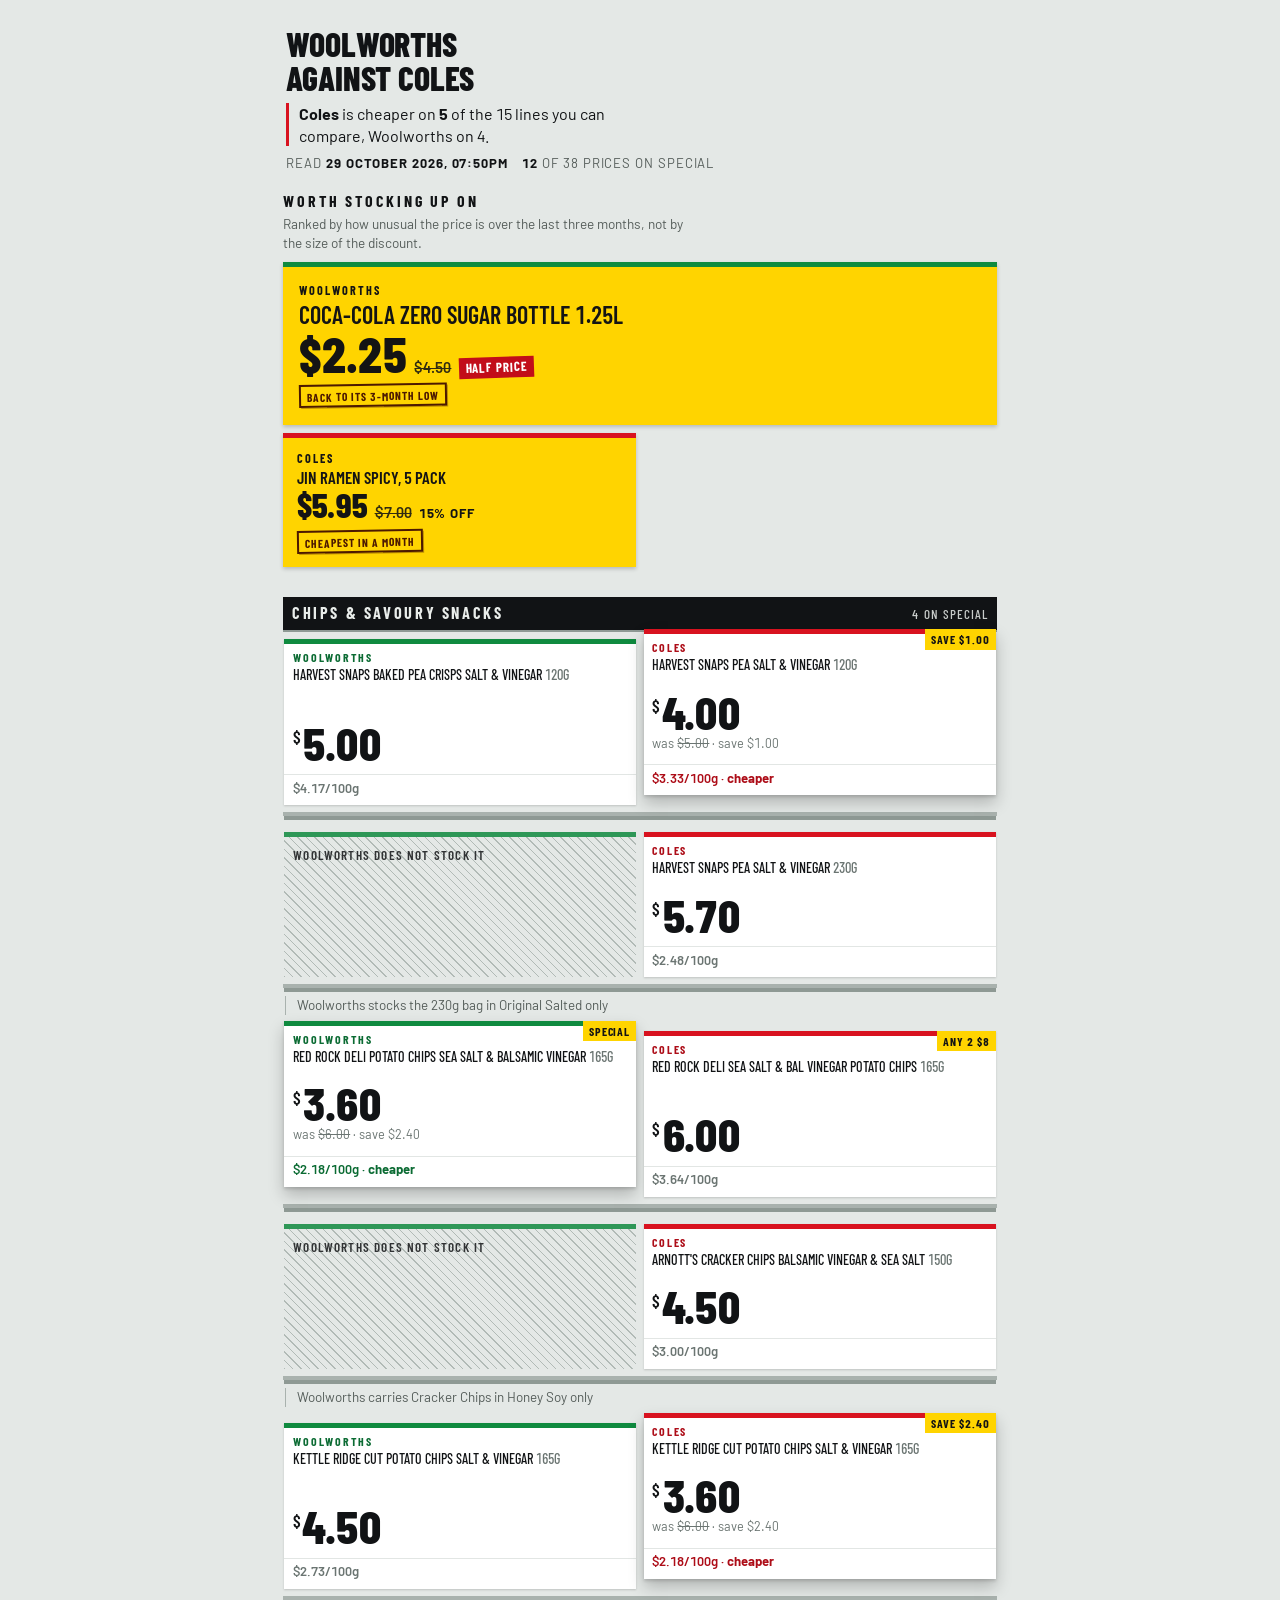
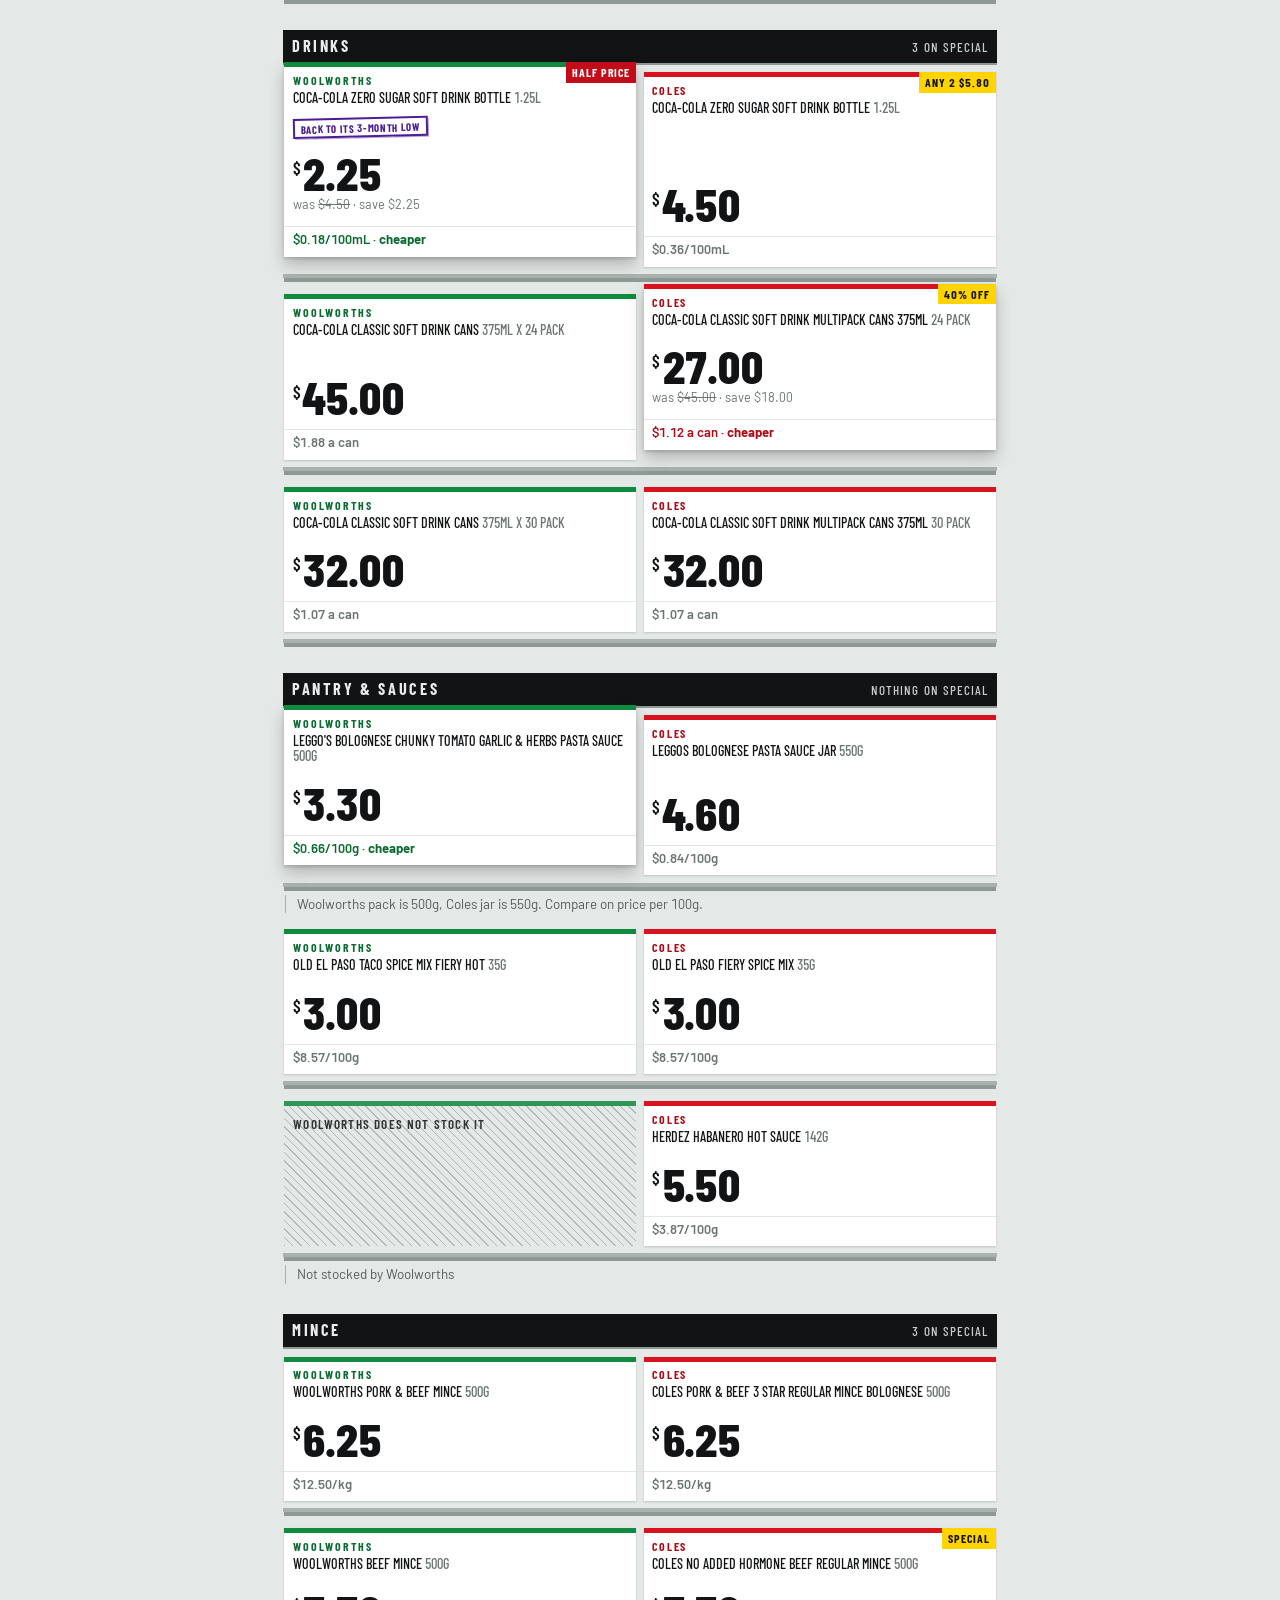
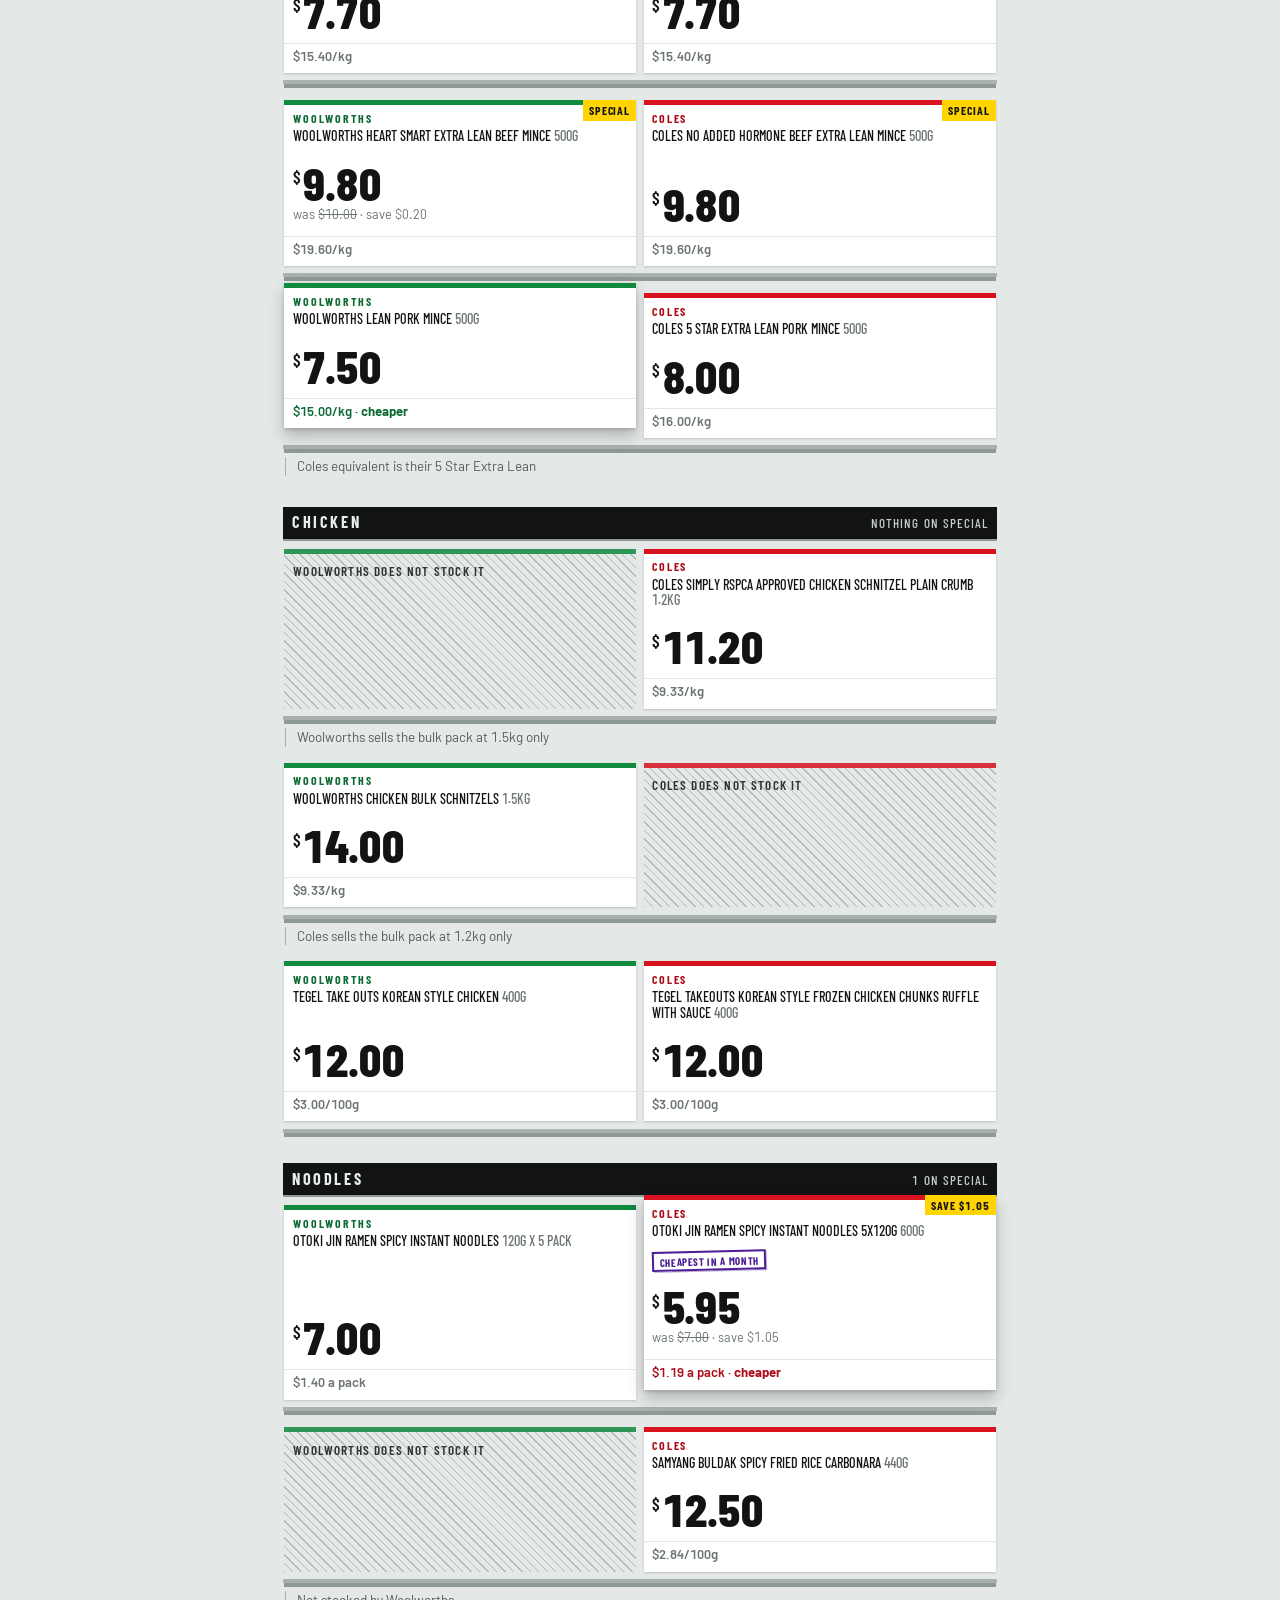
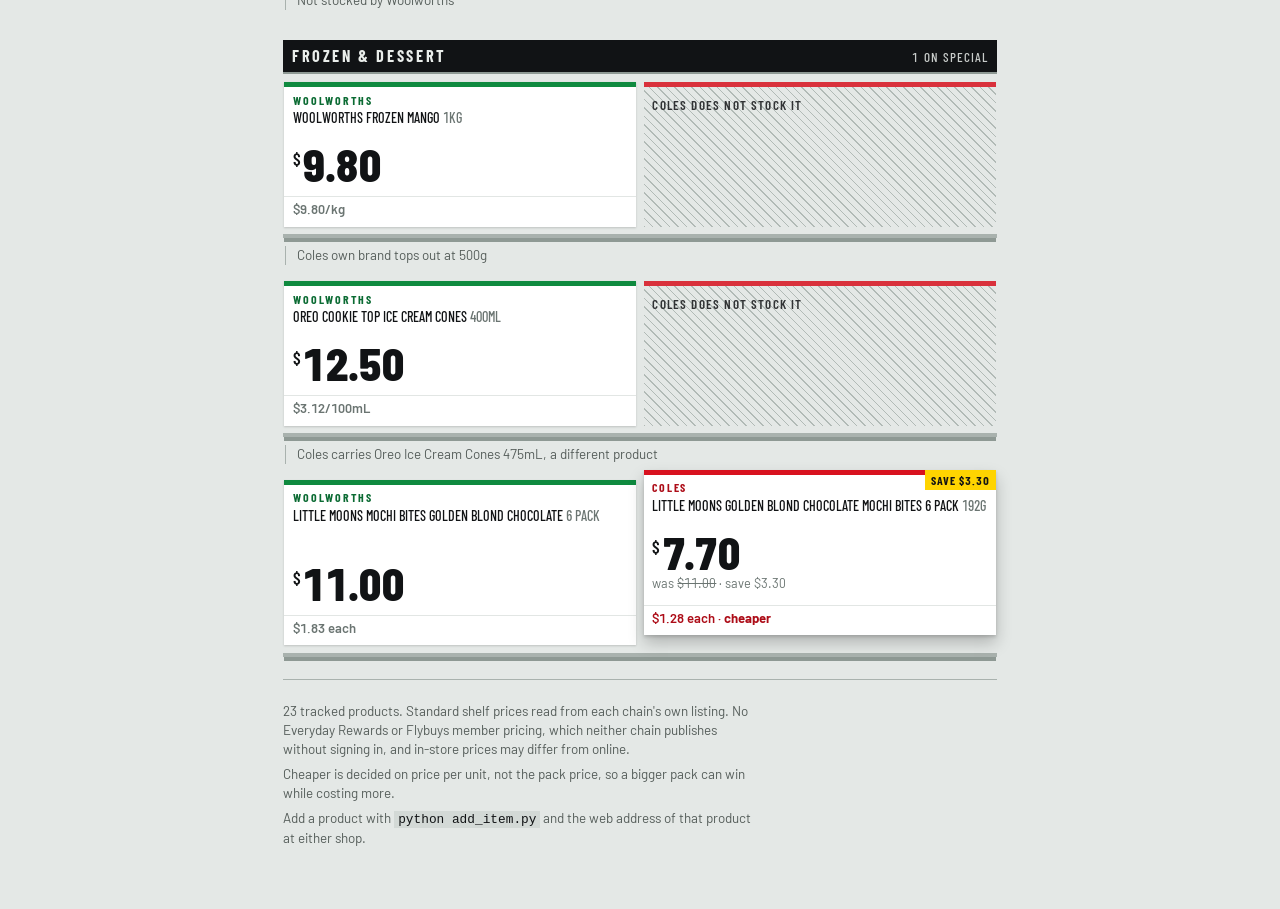
==== commit c6db34d1: "Prices for 2026-10-29" ====
--- a/docs/index.html
+++ b/docs/index.html
@@ -385,4 +385,4 @@
     }
   }
 }
-</style></head><body><main><div class="masthead"><h1>Woolworths<br>against Coles</h1><p class="verdict" data-chain="woolworths"><b>Woolworths</b> is cheaper on <b>7</b> of the 15 lines you can compare, Coles on 3.</p><p class="when"><span>Read <b>21 October 2026, 08:01am</b></span><span><b>13</b> of 38 prices on special</span></p></div><section class="board"><h2>Worth stocking up on</h2><p>Ranked by how unusual the price is over the last three months, not by the size of the discount.</p><a class="flash lead" data-chain="woolworths" style="--j:0" href="https://www.woolworths.com.au/shop/productdetails/6032521/kettle-ridge-cut-potato-chips-salt-vinegar" rel="noreferrer"><span class="chain">Woolworths</span><span class="what">Kettle Ridge Cut Potato Chips Salt &amp; Vinegar 165g</span><span class="row"><span class="now">$3.00</span><span class="was">$4.50</span><span class="cut">33% off</span></span><span class="stamp rare">cheapest in 3 months</span></a><div class="rest"><a class="flash" data-chain="woolworths" style="--j:1" href="https://www.woolworths.com.au/shop/productdetails/257574/little-moons-mochi-bites-golden-blond-chocolate" rel="noreferrer"><span class="chain">Woolworths</span><span class="what">Little Moons Golden Blond Chocolate Mochi Bites, 6 pack</span><span class="row"><span class="now">$6.60</span><span class="was">$11.00</span><span class="cut">40% off</span></span><span class="stamp rare">first time this cheap in 3 months</span></a><a class="flash" data-chain="coles" style="--j:2" href="https://www.coles.com.au/product/coca-cola-zero-sugar-soft-drink-bottle-1.25l-2993706" rel="noreferrer"><span class="chain">Coles</span><span class="what">Coca-Cola Zero Sugar Bottle 1.25L</span><span class="row"><span class="now">$2.25</span><span class="was">$4.50</span><span class="burst">Half price</span></span><span class="stamp rare">back to its 3-month low</span></a></div></section><div class="bay"><h2>Chips &amp; savoury snacks</h2><span class="count">4 on special</span></div><div class="bayrows"><div class="pair"><div class="slots"><a class="ticket proud best" data-chain="woolworths" style="--i:1" href="https://www.woolworths.com.au/shop/productdetails/262796/harvest-snaps-baked-pea-crisps-salt-vinegar" rel="noreferrer"><span class="t-head"><span class="chain">Woolworths</span><span class="tag">Special</span><span class="name">Harvest Snaps Baked Pea Crisps Salt &amp; Vinegar <span class="size">120g</span></span></span><span class="t-mark"></span><span class="t-price"><span class="price"><span class="cur">$</span><span class="n">3.50</span></span><span class="was">was <s>$5.00</s> · save $1.50</span></span><span class="t-unit">$2.92/100g · <b>cheaper</b></span></a><a class="ticket" data-chain="coles" style="--i:1" href="https://www.coles.com.au/product/harvest-snaps-pea-salt-and-vinegar-120g-5994080" rel="noreferrer"><span class="t-head"><span class="chain">Coles</span><span class="name">Harvest Snaps Pea Salt &amp; Vinegar <span class="size">120g</span></span></span><span class="t-mark"></span><span class="t-price"><span class="price"><span class="cur">$</span><span class="n">5.00</span></span></span><span class="t-unit">$4.17/100g</span></a></div></div><div class="pair"><div class="slots"><div class="empty" data-chain="woolworths" style="--i:2">Woolworths does not stock it</div><a class="ticket" data-chain="coles" style="--i:2" href="https://www.coles.com.au/product/harvest-snaps-pea-salt-and-vinegar-230g-5996303" rel="noreferrer"><span class="t-head"><span class="chain">Coles</span><span class="name">Harvest Snaps Pea Salt &amp; Vinegar <span class="size">230g</span></span></span><span class="t-mark"></span><span class="t-price"><span class="price"><span class="cur">$</span><span class="n">5.70</span></span></span><span class="t-unit">$2.48/100g</span></a></div><p class="note">Woolworths stocks the 230g bag in Original Salted only</p></div><div class="pair"><div class="slots"><a class="ticket" data-chain="woolworths" style="--i:3" href="https://www.woolworths.com.au/shop/productdetails/781402/red-rock-deli-potato-chips-sea-salt-balsamic-vinegar" rel="noreferrer"><span class="t-head"><span class="chain">Woolworths</span><span class="name">Red Rock Deli Potato Chips Sea Salt &amp; Balsamic Vinegar <span class="size">165g</span></span></span><span class="t-mark"></span><span class="t-price"><span class="price"><span class="cur">$</span><span class="n">6.00</span></span></span><span class="t-unit">$3.64/100g</span></a><a class="ticket proud best" data-chain="coles" style="--i:3" href="https://www.coles.com.au/product/red-rock-deli-sea-salt-and-bal-vinegar-potato-chips-165g-1786171" rel="noreferrer"><span class="t-head"><span class="chain">Coles</span><span class="tag">save $2.00</span><span class="name">Red Rock Deli Sea Salt &amp; Bal Vinegar Potato Chips <span class="size">165g</span></span></span><span class="t-mark"><span class="stamp">20 days this cheap in 3 months</span></span><span class="t-price"><span class="price"><span class="cur">$</span><span class="n">4.00</span></span><span class="was">was <s>$6.00</s> · save $2.00</span></span><span class="t-unit">$2.42/100g · <b>cheaper</b></span></a></div></div><div class="pair"><div class="slots"><div class="empty" data-chain="woolworths" style="--i:4">Woolworths does not stock it</div><a class="ticket" data-chain="coles" style="--i:4" href="https://www.coles.com.au/product/arnott&#x27;s-cracker-chips-balsamic-vinegar-and-sea-salt-150g-3449401" rel="noreferrer"><span class="t-head"><span class="chain">Coles</span><span class="tag">save $1.00</span><span class="name">Arnott&#x27;s Cracker Chips Balsamic Vinegar &amp; Sea Salt <span class="size">150g</span></span></span><span class="t-mark"></span><span class="t-price"><span class="price"><span class="cur">$</span><span class="n">3.50</span></span><span class="was">was <s>$4.50</s> · save $1.00</span></span><span class="t-unit">$2.33/100g</span></a></div><p class="note">Woolworths carries Cracker Chips in Honey Soy only</p></div><div class="pair"><div class="slots"><a class="ticket proud best" data-chain="woolworths" style="--i:5" href="https://www.woolworths.com.au/shop/productdetails/6032521/kettle-ridge-cut-potato-chips-salt-vinegar" rel="noreferrer"><span class="t-head"><span class="chain">Woolworths</span><span class="tag">Special</span><span class="name">Kettle Ridge Cut Potato Chips Salt &amp; Vinegar <span class="size">165g</span></span></span><span class="t-mark"><span class="stamp">cheapest in 3 months</span></span><span class="t-price"><span class="price"><span class="cur">$</span><span class="n">3.00</span></span><span class="was">was <s>$4.50</s> · save $1.50</span></span><span class="t-unit">$1.82/100g · <b>cheaper</b></span></a><a class="ticket" data-chain="coles" style="--i:5" href="https://www.coles.com.au/product/kettle-ridge-cut-potato-chips-salt-and-vinegar-165g-1135050" rel="noreferrer"><span class="t-head"><span class="chain">Coles</span><span class="name">Kettle Ridge Cut Potato Chips Salt &amp; Vinegar <span class="size">165g</span></span></span><span class="t-mark"></span><span class="t-price"><span class="price"><span class="cur">$</span><span class="n">6.00</span></span></span><span class="t-unit">$3.64/100g</span></a></div></div></div><div class="bay"><h2>Drinks</h2><span class="count">2 on special</span></div><div class="bayrows"><div class="pair"><div class="slots"><a class="ticket" data-chain="woolworths" style="--i:6" href="https://www.woolworths.com.au/shop/productdetails/623034/coca-cola-zero-sugar-soft-drink-bottle" rel="noreferrer"><span class="t-head"><span class="chain">Woolworths</span><span class="name">Coca-Cola Zero Sugar Soft Drink Bottle <span class="size">1.25L</span></span></span><span class="t-mark"></span><span class="t-price"><span class="price"><span class="cur">$</span><span class="n">4.50</span></span></span><span class="t-unit">$0.36/100mL</span></a><a class="ticket proud best" data-chain="coles" style="--i:6" href="https://www.coles.com.au/product/coca-cola-zero-sugar-soft-drink-bottle-1.25l-2993706" rel="noreferrer"><span class="t-head"><span class="chain">Coles</span><span class="tag half">1/2 Price</span><span class="name">Coca-Cola Zero Sugar Soft Drink Bottle <span class="size">1.25L</span></span></span><span class="t-mark"><span class="stamp">back to its 3-month low</span></span><span class="t-price"><span class="price"><span class="cur">$</span><span class="n">2.25</span></span><span class="was">was <s>$4.50</s> · save $2.25</span></span><span class="t-unit">$0.18/100mL · <b>cheaper</b></span></a></div></div><div class="pair"><div class="slots"><a class="ticket proud best" data-chain="woolworths" style="--i:7" href="https://www.woolworths.com.au/shop/productdetails/42605/coca-cola-classic-soft-drink-cans" rel="noreferrer"><span class="t-head"><span class="chain">Woolworths</span><span class="tag">Special</span><span class="name">Coca-Cola Classic Soft Drink Cans <span class="size">375mL x 24 pack</span></span></span><span class="t-mark"></span><span class="t-price"><span class="price"><span class="cur">$</span><span class="n">27.00</span></span><span class="was">was <s>$45.00</s> · save $18.00</span></span><span class="t-unit">$1.12 a can · <b>cheaper</b></span></a><a class="ticket" data-chain="coles" style="--i:7" href="https://www.coles.com.au/product/coca-cola-classic-soft-drink-multipack-cans-375ml-24-pack-7365777" rel="noreferrer"><span class="t-head"><span class="chain">Coles</span><span class="name">Coca-Cola Classic Soft Drink Multipack Cans 375ml <span class="size">24 Pack</span></span></span><span class="t-mark"></span><span class="t-price"><span class="price"><span class="cur">$</span><span class="n">45.00</span></span></span><span class="t-unit">$1.88 a can</span></a></div></div><div class="pair"><div class="slots"><a class="ticket" data-chain="woolworths" style="--i:8" href="https://www.woolworths.com.au/shop/productdetails/84552/coca-cola-classic-soft-drink-cans" rel="noreferrer"><span class="t-head"><span class="chain">Woolworths</span><span class="name">Coca-Cola Classic Soft Drink Cans <span class="size">375mL x 30 pack</span></span></span><span class="t-mark"></span><span class="t-price"><span class="price"><span class="cur">$</span><span class="n">32.00</span></span></span><span class="t-unit">$1.07 a can</span></a><a class="ticket" data-chain="coles" style="--i:8" href="https://www.coles.com.au/product/coca-cola-classic-soft-drink-multipack-cans-375ml-30-pack-8464796" rel="noreferrer"><span class="t-head"><span class="chain">Coles</span><span class="name">Coca-Cola Classic Soft Drink Multipack Cans 375ml <span class="size">30 Pack</span></span></span><span class="t-mark"></span><span class="t-price"><span class="price"><span class="cur">$</span><span class="n">32.00</span></span></span><span class="t-unit">$1.07 a can</span></a></div></div></div><div class="bay"><h2>Pantry &amp; sauces</h2><span class="count">2 on special</span></div><div class="bayrows"><div class="pair"><div class="slots"><a class="ticket" data-chain="woolworths" style="--i:9" href="https://www.woolworths.com.au/shop/productdetails/450687/leggo-s-bolognese-chunky-tomato-garlic-herbs-pasta-sauce" rel="noreferrer"><span class="t-head"><span class="chain">Woolworths</span><span class="name">Leggo&#x27;s Bolognese Chunky Tomato Garlic &amp; Herbs Pasta Sauce <span class="size">500g</span></span></span><span class="t-mark"></span><span class="t-price"><span class="price"><span class="cur">$</span><span class="n">3.30</span></span></span><span class="t-unit">$0.66/100g</span></a><a class="ticket proud best" data-chain="coles" style="--i:9" href="https://www.coles.com.au/product/leggos-bolognese-pasta-sauce-jar-550g-1824984" rel="noreferrer"><span class="t-head"><span class="chain">Coles</span><span class="tag">save $1.40</span><span class="name">Leggos Bolognese Pasta Sauce Jar <span class="size">550g</span></span></span><span class="t-mark"><span class="stamp">19 days this cheap in 3 months</span></span><span class="t-price"><span class="price"><span class="cur">$</span><span class="n">3.20</span></span><span class="was">was <s>$4.60</s> · save $1.40</span></span><span class="t-unit">$0.58/100g · <b>cheaper</b></span></a></div><p class="note">Woolworths pack is 500g, Coles jar is 550g. Compare on price per 100g.</p></div><div class="pair"><div class="slots"><a class="ticket proud best" data-chain="woolworths" style="--i:10" href="https://www.woolworths.com.au/shop/productdetails/311381/old-el-paso-taco-spice-mix-fiery-hot" rel="noreferrer"><span class="t-head"><span class="chain">Woolworths</span><span class="tag">Special</span><span class="name">Old El Paso Taco Spice Mix Fiery Hot <span class="size">35g</span></span></span><span class="t-mark"><span class="stamp">back to its 3-month low</span></span><span class="t-price"><span class="price"><span class="cur">$</span><span class="n">2.50</span></span><span class="was">was <s>$3.00</s> · save $0.50</span></span><span class="t-unit">$7.14/100g · <b>cheaper</b></span></a><a class="ticket" data-chain="coles" style="--i:10" href="https://www.coles.com.au/product/old-el-paso-fiery-spice-mix-35g-6341660" rel="noreferrer"><span class="t-head"><span class="chain">Coles</span><span class="name">Old El Paso Fiery Spice Mix <span class="size">35g</span></span></span><span class="t-mark"></span><span class="t-price"><span class="price"><span class="cur">$</span><span class="n">3.00</span></span></span><span class="t-unit">$8.57/100g</span></a></div></div><div class="pair"><div class="slots"><div class="empty" data-chain="woolworths" style="--i:11">Woolworths does not stock it</div><a class="ticket" data-chain="coles" style="--i:11" href="https://www.coles.com.au/product/herdez-habanero-hot-sauce-142g-1325758" rel="noreferrer"><span class="t-head"><span class="chain">Coles</span><span class="name">Herdez Habanero Hot Sauce <span class="size">142g</span></span></span><span class="t-mark"></span><span class="t-price"><span class="price"><span class="cur">$</span><span class="n">5.50</span></span></span><span class="t-unit">$3.87/100g</span></a></div><p class="note">Not stocked by Woolworths</p></div></div><div class="bay"><h2>Mince</h2><span class="count">3 on special</span></div><div class="bayrows"><div class="pair"><div class="slots"><a class="ticket" data-chain="woolworths" style="--i:12" href="https://www.woolworths.com.au/shop/productdetails/239598/woolworths-pork-beef-mince" rel="noreferrer"><span class="t-head"><span class="chain">Woolworths</span><span class="name">Woolworths Pork &amp; Beef Mince <span class="size">500g</span></span></span><span class="t-mark"></span><span class="t-price"><span class="price"><span class="cur">$</span><span class="n">6.25</span></span></span><span class="t-unit">$12.50/kg</span></a><a class="ticket" data-chain="coles" style="--i:12" href="https://www.coles.com.au/product/coles-pork-and-beef-3-star-regular-mince-bolognese-500g-8782237" rel="noreferrer"><span class="t-head"><span class="chain">Coles</span><span class="name">Coles Pork &amp; Beef 3 Star Regular Mince Bolognese <span class="size">500g</span></span></span><span class="t-mark"></span><span class="t-price"><span class="price"><span class="cur">$</span><span class="n">6.25</span></span></span><span class="t-unit">$12.50/kg</span></a></div></div><div class="pair"><div class="slots"><a class="ticket" data-chain="woolworths" style="--i:13" href="https://www.woolworths.com.au/shop/productdetails/577863/woolworths-beef-mince" rel="noreferrer"><span class="t-head"><span class="chain">Woolworths</span><span class="name">Woolworths Beef Mince <span class="size">500g</span></span></span><span class="t-mark"></span><span class="t-price"><span class="price"><span class="cur">$</span><span class="n">7.70</span></span></span><span class="t-unit">$15.40/kg</span></a><a class="ticket" data-chain="coles" style="--i:13" href="https://www.coles.com.au/product/coles-no-added-hormone-beef-regular-mince-500g-9012814" rel="noreferrer"><span class="t-head"><span class="chain">Coles</span><span class="tag">Special</span><span class="name">Coles No Added Hormone Beef Regular Mince <span class="size">500g</span></span></span><span class="t-mark"></span><span class="t-price"><span class="price"><span class="cur">$</span><span class="n">7.70</span></span></span><span class="t-unit">$15.40/kg</span></a></div></div><div class="pair"><div class="slots"><a class="ticket" data-chain="woolworths" style="--i:14" href="https://www.woolworths.com.au/shop/productdetails/577860/woolworths-heart-smart-extra-lean-beef-mince" rel="noreferrer"><span class="t-head"><span class="chain">Woolworths</span><span class="tag">Special</span><span class="name">Woolworths Heart Smart Extra Lean Beef Mince <span class="size">500g</span></span></span><span class="t-mark"></span><span class="t-price"><span class="price"><span class="cur">$</span><span class="n">9.80</span></span><span class="was">was <s>$10.00</s> · save $0.20</span></span><span class="t-unit">$19.60/kg</span></a><a class="ticket" data-chain="coles" style="--i:14" href="https://www.coles.com.au/product/coles-no-added-hormone-beef-extra-lean-mince-500g-8112799" rel="noreferrer"><span class="t-head"><span class="chain">Coles</span><span class="tag">Special</span><span class="name">Coles No Added Hormone Beef Extra Lean Mince <span class="size">500g</span></span></span><span class="t-mark"><span class="stamp">back to its 3-month low</span></span><span class="t-price"><span class="price"><span class="cur">$</span><span class="n">9.80</span></span></span><span class="t-unit">$19.60/kg</span></a></div></div><div class="pair"><div class="slots"><a class="ticket proud best" data-chain="woolworths" style="--i:14" href="https://www.woolworths.com.au/shop/productdetails/582608/woolworths-lean-pork-mince" rel="noreferrer"><span class="t-head"><span class="chain">Woolworths</span><span class="name">Woolworths Lean Pork Mince <span class="size">500g</span></span></span><span class="t-mark"></span><span class="t-price"><span class="price"><span class="cur">$</span><span class="n">7.50</span></span></span><span class="t-unit">$15.00/kg · <b>cheaper</b></span></a><a class="ticket" data-chain="coles" style="--i:14" href="https://www.coles.com.au/product/coles-5-star-extra-lean-pork-mince-500g-8781132" rel="noreferrer"><span class="t-head"><span class="chain">Coles</span><span class="name">Coles 5 Star Extra Lean Pork Mince <span class="size">500g</span></span></span><span class="t-mark"></span><span class="t-price"><span class="price"><span class="cur">$</span><span class="n">8.00</span></span></span><span class="t-unit">$16.00/kg</span></a></div><p class="note">Coles equivalent is their 5 Star Extra Lean</p></div></div><div class="bay"><h2>Chicken</h2><span class="count">1 on special</span></div><div class="bayrows"><div class="pair"><div class="slots"><div class="empty" data-chain="woolworths" style="--i:14">Woolworths does not stock it</div><a class="ticket" data-chain="coles" style="--i:14" href="https://www.coles.com.au/product/coles-simply-rspca-approved-chicken-schnitzel-plain-crumb-1.2kg-2904193" rel="noreferrer"><span class="t-head"><span class="chain">Coles</span><span class="name">Coles Simply RSPCA Approved Chicken Schnitzel Plain Crumb <span class="size">1.2Kg</span></span></span><span class="t-mark"></span><span class="t-price"><span class="price"><span class="cur">$</span><span class="n">11.20</span></span></span><span class="t-unit">$9.33/kg</span></a></div><p class="note">Woolworths sells the bulk pack at 1.5kg only</p></div><div class="pair"><div class="slots"><a class="ticket" data-chain="woolworths" style="--i:14" href="https://www.woolworths.com.au/shop/productdetails/134036/woolworths-chicken-bulk-schnitzels" rel="noreferrer"><span class="t-head"><span class="chain">Woolworths</span><span class="name">Woolworths Chicken Bulk Schnitzels <span class="size">1.5kg</span></span></span><span class="t-mark"></span><span class="t-price"><span class="price"><span class="cur">$</span><span class="n">14.00</span></span></span><span class="t-unit">$9.33/kg</span></a><div class="empty" data-chain="coles" style="--i:14">Coles does not stock it</div></div><p class="note">Coles sells the bulk pack at 1.2kg only</p></div><div class="pair"><div class="slots"><a class="ticket proud best" data-chain="woolworths" style="--i:14" href="https://www.woolworths.com.au/shop/productdetails/6043948/tegel-take-outs-korean-style-chicken" rel="noreferrer"><span class="t-head"><span class="chain">Woolworths</span><span class="tag half">Half price</span><span class="name">Tegel Take Outs Korean Style Chicken <span class="size">400g</span></span></span><span class="t-mark"></span><span class="t-price"><span class="price"><span class="cur">$</span><span class="n">6.00</span></span><span class="was">was <s>$12.00</s> · save $6.00</span></span><span class="t-unit">$1.50/100g · <b>cheaper</b></span></a><a class="ticket" data-chain="coles" style="--i:14" href="https://www.coles.com.au/product/tegel-takeouts-korean-style-frozen-chicken-chunks-ruffle-with-sauce-400g-8954070" rel="noreferrer"><span class="t-head"><span class="chain">Coles</span><span class="name">Tegel Takeouts Korean Style Frozen Chicken Chunks Ruffle With Sauce <span class="size">400g</span></span></span><span class="t-mark"></span><span class="t-price"><span class="price"><span class="cur">$</span><span class="n">12.00</span></span></span><span class="t-unit">$3.00/100g</span></a></div></div></div><div class="bay"><h2>Noodles</h2><span class="count">nothing on special</span></div><div class="bayrows"><div class="pair"><div class="slots"><a class="ticket" data-chain="woolworths" style="--i:14" href="https://www.woolworths.com.au/shop/productdetails/122658/otoki-jin-ramen-spicy-instant-noodles" rel="noreferrer"><span class="t-head"><span class="chain">Woolworths</span><span class="name">Otoki Jin Ramen Spicy Instant Noodles <span class="size">120g x 5 pack</span></span></span><span class="t-mark"></span><span class="t-price"><span class="price"><span class="cur">$</span><span class="n">7.00</span></span></span><span class="t-unit">$1.40 a pack</span></a><a class="ticket" data-chain="coles" style="--i:14" href="https://www.coles.com.au/product/otoki-jin-ramen-spicy-instant-noodles-5x120g-600g-4677412" rel="noreferrer"><span class="t-head"><span class="chain">Coles</span><span class="name">Otoki Jin Ramen Spicy Instant Noodles 5x120g <span class="size">600g</span></span></span><span class="t-mark"></span><span class="t-price"><span class="price"><span class="cur">$</span><span class="n">7.00</span></span></span><span class="t-unit">$1.40 a pack</span></a></div></div><div class="pair"><div class="slots"><div class="empty" data-chain="woolworths" style="--i:14">Woolworths does not stock it</div><a class="ticket" data-chain="coles" style="--i:14" href="https://www.coles.com.au/product/samyang-buldak-spicy-fried-rice-carbonara-440g-1309831" rel="noreferrer"><span class="t-head"><span class="chain">Coles</span><span class="name">Samyang Buldak Spicy Fried Rice Carbonara <span class="size">440g</span></span></span><span class="t-mark"></span><span class="t-price"><span class="price"><span class="cur">$</span><span class="n">12.50</span></span></span><span class="t-unit">$2.84/100g</span></a></div><p class="note">Not stocked by Woolworths</p></div></div><div class="bay"><h2>Frozen &amp; dessert</h2><span class="count">1 on special</span></div><div class="bayrows"><div class="pair"><div class="slots"><a class="ticket" data-chain="woolworths" style="--i:14" href="https://www.woolworths.com.au/shop/productdetails/820796/woolworths-frozen-mango" rel="noreferrer"><span class="t-head"><span class="chain">Woolworths</span><span class="name">Woolworths Frozen Mango <span class="size">1kg</span></span></span><span class="t-mark"></span><span class="t-price"><span class="price"><span class="cur">$</span><span class="n">9.80</span></span></span><span class="t-unit">$9.80/kg</span></a><div class="empty" data-chain="coles" style="--i:14">Coles does not stock it</div></div><p class="note">Coles own brand tops out at 500g</p></div><div class="pair"><div class="slots"><a class="ticket" data-chain="woolworths" style="--i:14" href="https://www.woolworths.com.au/shop/productdetails/918708/oreo-cookie-top-ice-cream-cones" rel="noreferrer"><span class="t-head"><span class="chain">Woolworths</span><span class="name">Oreo Cookie Top Ice Cream Cones <span class="size">400mL</span></span></span><span class="t-mark"></span><span class="t-price"><span class="price"><span class="cur">$</span><span class="n">12.50</span></span></span><span class="t-unit">$3.12/100mL</span></a><div class="empty" data-chain="coles" style="--i:14">Coles does not stock it</div></div><p class="note">Coles carries Oreo Ice Cream Cones 475mL, a different product</p></div><div class="pair"><div class="slots"><a class="ticket proud best" data-chain="woolworths" style="--i:14" href="https://www.woolworths.com.au/shop/productdetails/257574/little-moons-mochi-bites-golden-blond-chocolate" rel="noreferrer"><span class="t-head"><span class="chain">Woolworths</span><span class="tag">Special</span><span class="name">Little Moons Mochi Bites Golden Blond Chocolate <span class="size">6 pack</span></span></span><span class="t-mark"><span class="stamp">first time this cheap in 3 months</span></span><span class="t-price"><span class="price"><span class="cur">$</span><span class="n">6.60</span></span><span class="was">was <s>$11.00</s> · save $4.40</span></span><span class="t-unit">$1.10 each · <b>cheaper</b></span></a><a class="ticket" data-chain="coles" style="--i:14" href="https://www.coles.com.au/product/little-moons-golden-blond-chocolate-mochi-bites-6-pack-192g-8400487" rel="noreferrer"><span class="t-head"><span class="chain">Coles</span><span class="name">Little Moons Golden Blond Chocolate Mochi Bites 6 Pack <span class="size">192g</span></span></span><span class="t-mark"></span><span class="t-price"><span class="price"><span class="cur">$</span><span class="n">11.00</span></span></span><span class="t-unit">$1.83 each</span></a></div></div></div><footer><p>23 tracked products. Standard shelf prices read from each chain's own listing. No Everyday Rewards or Flybuys member pricing, which neither chain publishes without signing in, and in-store prices may differ from online.</p><p>Cheaper is decided on price per unit, not the pack price, so a bigger pack can win while costing more.</p><p>Add a product with <code>python add_item.py</code> and the web address of that product at either shop.</p></footer></main></body></html>+</style></head><body><main><div class="masthead"><h1>Woolworths<br>against Coles</h1><p class="verdict" data-chain="coles"><b>Coles</b> is cheaper on <b>5</b> of the 15 lines you can compare, Woolworths on 4.</p><p class="when"><span>Read <b>29 October 2026, 07:50pm</b></span><span><b>12</b> of 38 prices on special</span></p></div><section class="board"><h2>Worth stocking up on</h2><p>Ranked by how unusual the price is over the last three months, not by the size of the discount.</p><a class="flash lead" data-chain="woolworths" style="--j:0" href="https://www.woolworths.com.au/shop/productdetails/623034/coca-cola-zero-sugar-soft-drink-bottle" rel="noreferrer"><span class="chain">Woolworths</span><span class="what">Coca-Cola Zero Sugar Bottle 1.25L</span><span class="row"><span class="now">$2.25</span><span class="was">$4.50</span><span class="burst">Half price</span></span><span class="stamp rare">back to its 3-month low</span></a><div class="rest"><a class="flash" data-chain="coles" style="--j:1" href="https://www.coles.com.au/product/otoki-jin-ramen-spicy-instant-noodles-5x120g-600g-4677412" rel="noreferrer"><span class="chain">Coles</span><span class="what">Jin Ramen Spicy, 5 pack</span><span class="row"><span class="now">$5.95</span><span class="was">$7.00</span><span class="cut">15% off</span></span><span class="stamp rare">cheapest in a month</span></a></div></section><div class="bay"><h2>Chips &amp; savoury snacks</h2><span class="count">4 on special</span></div><div class="bayrows"><div class="pair"><div class="slots"><a class="ticket" data-chain="woolworths" style="--i:1" href="https://www.woolworths.com.au/shop/productdetails/262796/harvest-snaps-baked-pea-crisps-salt-vinegar" rel="noreferrer"><span class="t-head"><span class="chain">Woolworths</span><span class="name">Harvest Snaps Baked Pea Crisps Salt &amp; Vinegar <span class="size">120g</span></span></span><span class="t-mark"></span><span class="t-price"><span class="price"><span class="cur">$</span><span class="n">5.00</span></span></span><span class="t-unit">$4.17/100g</span></a><a class="ticket proud best" data-chain="coles" style="--i:1" href="https://www.coles.com.au/product/harvest-snaps-pea-salt-and-vinegar-120g-5994080" rel="noreferrer"><span class="t-head"><span class="chain">Coles</span><span class="tag">save $1.00</span><span class="name">Harvest Snaps Pea Salt &amp; Vinegar <span class="size">120g</span></span></span><span class="t-mark"></span><span class="t-price"><span class="price"><span class="cur">$</span><span class="n">4.00</span></span><span class="was">was <s>$5.00</s> · save $1.00</span></span><span class="t-unit">$3.33/100g · <b>cheaper</b></span></a></div></div><div class="pair"><div class="slots"><div class="empty" data-chain="woolworths" style="--i:2">Woolworths does not stock it</div><a class="ticket" data-chain="coles" style="--i:2" href="https://www.coles.com.au/product/harvest-snaps-pea-salt-and-vinegar-230g-5996303" rel="noreferrer"><span class="t-head"><span class="chain">Coles</span><span class="name">Harvest Snaps Pea Salt &amp; Vinegar <span class="size">230g</span></span></span><span class="t-mark"></span><span class="t-price"><span class="price"><span class="cur">$</span><span class="n">5.70</span></span></span><span class="t-unit">$2.48/100g</span></a></div><p class="note">Woolworths stocks the 230g bag in Original Salted only</p></div><div class="pair"><div class="slots"><a class="ticket proud best" data-chain="woolworths" style="--i:3" href="https://www.woolworths.com.au/shop/productdetails/781402/red-rock-deli-potato-chips-sea-salt-balsamic-vinegar" rel="noreferrer"><span class="t-head"><span class="chain">Woolworths</span><span class="tag">Special</span><span class="name">Red Rock Deli Potato Chips Sea Salt &amp; Balsamic Vinegar <span class="size">165g</span></span></span><span class="t-mark"></span><span class="t-price"><span class="price"><span class="cur">$</span><span class="n">3.60</span></span><span class="was">was <s>$6.00</s> · save $2.40</span></span><span class="t-unit">$2.18/100g · <b>cheaper</b></span></a><a class="ticket" data-chain="coles" style="--i:3" href="https://www.coles.com.au/product/red-rock-deli-sea-salt-and-bal-vinegar-potato-chips-165g-1786171" rel="noreferrer"><span class="t-head"><span class="chain">Coles</span><span class="tag">Any 2 $8</span><span class="name">Red Rock Deli Sea Salt &amp; Bal Vinegar Potato Chips <span class="size">165g</span></span></span><span class="t-mark"></span><span class="t-price"><span class="price"><span class="cur">$</span><span class="n">6.00</span></span></span><span class="t-unit">$3.64/100g</span></a></div></div><div class="pair"><div class="slots"><div class="empty" data-chain="woolworths" style="--i:4">Woolworths does not stock it</div><a class="ticket" data-chain="coles" style="--i:4" href="https://www.coles.com.au/product/arnott&#x27;s-cracker-chips-balsamic-vinegar-and-sea-salt-150g-3449401" rel="noreferrer"><span class="t-head"><span class="chain">Coles</span><span class="name">Arnott&#x27;s Cracker Chips Balsamic Vinegar &amp; Sea Salt <span class="size">150g</span></span></span><span class="t-mark"></span><span class="t-price"><span class="price"><span class="cur">$</span><span class="n">4.50</span></span></span><span class="t-unit">$3.00/100g</span></a></div><p class="note">Woolworths carries Cracker Chips in Honey Soy only</p></div><div class="pair"><div class="slots"><a class="ticket" data-chain="woolworths" style="--i:5" href="https://www.woolworths.com.au/shop/productdetails/6032521/kettle-ridge-cut-potato-chips-salt-vinegar" rel="noreferrer"><span class="t-head"><span class="chain">Woolworths</span><span class="name">Kettle Ridge Cut Potato Chips Salt &amp; Vinegar <span class="size">165g</span></span></span><span class="t-mark"></span><span class="t-price"><span class="price"><span class="cur">$</span><span class="n">4.50</span></span></span><span class="t-unit">$2.73/100g</span></a><a class="ticket proud best" data-chain="coles" style="--i:5" href="https://www.coles.com.au/product/kettle-ridge-cut-potato-chips-salt-and-vinegar-165g-1135050" rel="noreferrer"><span class="t-head"><span class="chain">Coles</span><span class="tag">save $2.40</span><span class="name">Kettle Ridge Cut Potato Chips Salt &amp; Vinegar <span class="size">165g</span></span></span><span class="t-mark"></span><span class="t-price"><span class="price"><span class="cur">$</span><span class="n">3.60</span></span><span class="was">was <s>$6.00</s> · save $2.40</span></span><span class="t-unit">$2.18/100g · <b>cheaper</b></span></a></div></div></div><div class="bay"><h2>Drinks</h2><span class="count">3 on special</span></div><div class="bayrows"><div class="pair"><div class="slots"><a class="ticket proud best" data-chain="woolworths" style="--i:6" href="https://www.woolworths.com.au/shop/productdetails/623034/coca-cola-zero-sugar-soft-drink-bottle" rel="noreferrer"><span class="t-head"><span class="chain">Woolworths</span><span class="tag half">Half price</span><span class="name">Coca-Cola Zero Sugar Soft Drink Bottle <span class="size">1.25L</span></span></span><span class="t-mark"><span class="stamp">back to its 3-month low</span></span><span class="t-price"><span class="price"><span class="cur">$</span><span class="n">2.25</span></span><span class="was">was <s>$4.50</s> · save $2.25</span></span><span class="t-unit">$0.18/100mL · <b>cheaper</b></span></a><a class="ticket" data-chain="coles" style="--i:6" href="https://www.coles.com.au/product/coca-cola-zero-sugar-soft-drink-bottle-1.25l-2993706" rel="noreferrer"><span class="t-head"><span class="chain">Coles</span><span class="tag">Any 2 $5.80</span><span class="name">Coca-Cola Zero Sugar Soft Drink Bottle <span class="size">1.25L</span></span></span><span class="t-mark"></span><span class="t-price"><span class="price"><span class="cur">$</span><span class="n">4.50</span></span></span><span class="t-unit">$0.36/100mL</span></a></div></div><div class="pair"><div class="slots"><a class="ticket" data-chain="woolworths" style="--i:7" href="https://www.woolworths.com.au/shop/productdetails/42605/coca-cola-classic-soft-drink-cans" rel="noreferrer"><span class="t-head"><span class="chain">Woolworths</span><span class="name">Coca-Cola Classic Soft Drink Cans <span class="size">375mL x 24 pack</span></span></span><span class="t-mark"></span><span class="t-price"><span class="price"><span class="cur">$</span><span class="n">45.00</span></span></span><span class="t-unit">$1.88 a can</span></a><a class="ticket proud best" data-chain="coles" style="--i:7" href="https://www.coles.com.au/product/coca-cola-classic-soft-drink-multipack-cans-375ml-24-pack-7365777" rel="noreferrer"><span class="t-head"><span class="chain">Coles</span><span class="tag">40% Off</span><span class="name">Coca-Cola Classic Soft Drink Multipack Cans 375ml <span class="size">24 Pack</span></span></span><span class="t-mark"></span><span class="t-price"><span class="price"><span class="cur">$</span><span class="n">27.00</span></span><span class="was">was <s>$45.00</s> · save $18.00</span></span><span class="t-unit">$1.12 a can · <b>cheaper</b></span></a></div></div><div class="pair"><div class="slots"><a class="ticket" data-chain="woolworths" style="--i:8" href="https://www.woolworths.com.au/shop/productdetails/84552/coca-cola-classic-soft-drink-cans" rel="noreferrer"><span class="t-head"><span class="chain">Woolworths</span><span class="name">Coca-Cola Classic Soft Drink Cans <span class="size">375mL x 30 pack</span></span></span><span class="t-mark"></span><span class="t-price"><span class="price"><span class="cur">$</span><span class="n">32.00</span></span></span><span class="t-unit">$1.07 a can</span></a><a class="ticket" data-chain="coles" style="--i:8" href="https://www.coles.com.au/product/coca-cola-classic-soft-drink-multipack-cans-375ml-30-pack-8464796" rel="noreferrer"><span class="t-head"><span class="chain">Coles</span><span class="name">Coca-Cola Classic Soft Drink Multipack Cans 375ml <span class="size">30 Pack</span></span></span><span class="t-mark"></span><span class="t-price"><span class="price"><span class="cur">$</span><span class="n">32.00</span></span></span><span class="t-unit">$1.07 a can</span></a></div></div></div><div class="bay"><h2>Pantry &amp; sauces</h2><span class="count">nothing on special</span></div><div class="bayrows"><div class="pair"><div class="slots"><a class="ticket proud best" data-chain="woolworths" style="--i:9" href="https://www.woolworths.com.au/shop/productdetails/450687/leggo-s-bolognese-chunky-tomato-garlic-herbs-pasta-sauce" rel="noreferrer"><span class="t-head"><span class="chain">Woolworths</span><span class="name">Leggo&#x27;s Bolognese Chunky Tomato Garlic &amp; Herbs Pasta Sauce <span class="size">500g</span></span></span><span class="t-mark"></span><span class="t-price"><span class="price"><span class="cur">$</span><span class="n">3.30</span></span></span><span class="t-unit">$0.66/100g · <b>cheaper</b></span></a><a class="ticket" data-chain="coles" style="--i:9" href="https://www.coles.com.au/product/leggos-bolognese-pasta-sauce-jar-550g-1824984" rel="noreferrer"><span class="t-head"><span class="chain">Coles</span><span class="name">Leggos Bolognese Pasta Sauce Jar <span class="size">550g</span></span></span><span class="t-mark"></span><span class="t-price"><span class="price"><span class="cur">$</span><span class="n">4.60</span></span></span><span class="t-unit">$0.84/100g</span></a></div><p class="note">Woolworths pack is 500g, Coles jar is 550g. Compare on price per 100g.</p></div><div class="pair"><div class="slots"><a class="ticket" data-chain="woolworths" style="--i:10" href="https://www.woolworths.com.au/shop/productdetails/311381/old-el-paso-taco-spice-mix-fiery-hot" rel="noreferrer"><span class="t-head"><span class="chain">Woolworths</span><span class="name">Old El Paso Taco Spice Mix Fiery Hot <span class="size">35g</span></span></span><span class="t-mark"></span><span class="t-price"><span class="price"><span class="cur">$</span><span class="n">3.00</span></span></span><span class="t-unit">$8.57/100g</span></a><a class="ticket" data-chain="coles" style="--i:10" href="https://www.coles.com.au/product/old-el-paso-fiery-spice-mix-35g-6341660" rel="noreferrer"><span class="t-head"><span class="chain">Coles</span><span class="name">Old El Paso Fiery Spice Mix <span class="size">35g</span></span></span><span class="t-mark"></span><span class="t-price"><span class="price"><span class="cur">$</span><span class="n">3.00</span></span></span><span class="t-unit">$8.57/100g</span></a></div></div><div class="pair"><div class="slots"><div class="empty" data-chain="woolworths" style="--i:11">Woolworths does not stock it</div><a class="ticket" data-chain="coles" style="--i:11" href="https://www.coles.com.au/product/herdez-habanero-hot-sauce-142g-1325758" rel="noreferrer"><span class="t-head"><span class="chain">Coles</span><span class="name">Herdez Habanero Hot Sauce <span class="size">142g</span></span></span><span class="t-mark"></span><span class="t-price"><span class="price"><span class="cur">$</span><span class="n">5.50</span></span></span><span class="t-unit">$3.87/100g</span></a></div><p class="note">Not stocked by Woolworths</p></div></div><div class="bay"><h2>Mince</h2><span class="count">3 on special</span></div><div class="bayrows"><div class="pair"><div class="slots"><a class="ticket" data-chain="woolworths" style="--i:12" href="https://www.woolworths.com.au/shop/productdetails/239598/woolworths-pork-beef-mince" rel="noreferrer"><span class="t-head"><span class="chain">Woolworths</span><span class="name">Woolworths Pork &amp; Beef Mince <span class="size">500g</span></span></span><span class="t-mark"></span><span class="t-price"><span class="price"><span class="cur">$</span><span class="n">6.25</span></span></span><span class="t-unit">$12.50/kg</span></a><a class="ticket" data-chain="coles" style="--i:12" href="https://www.coles.com.au/product/coles-pork-and-beef-3-star-regular-mince-bolognese-500g-8782237" rel="noreferrer"><span class="t-head"><span class="chain">Coles</span><span class="name">Coles Pork &amp; Beef 3 Star Regular Mince Bolognese <span class="size">500g</span></span></span><span class="t-mark"></span><span class="t-price"><span class="price"><span class="cur">$</span><span class="n">6.25</span></span></span><span class="t-unit">$12.50/kg</span></a></div></div><div class="pair"><div class="slots"><a class="ticket" data-chain="woolworths" style="--i:13" href="https://www.woolworths.com.au/shop/productdetails/577863/woolworths-beef-mince" rel="noreferrer"><span class="t-head"><span class="chain">Woolworths</span><span class="name">Woolworths Beef Mince <span class="size">500g</span></span></span><span class="t-mark"></span><span class="t-price"><span class="price"><span class="cur">$</span><span class="n">7.70</span></span></span><span class="t-unit">$15.40/kg</span></a><a class="ticket" data-chain="coles" style="--i:13" href="https://www.coles.com.au/product/coles-no-added-hormone-beef-regular-mince-500g-9012814" rel="noreferrer"><span class="t-head"><span class="chain">Coles</span><span class="tag">Special</span><span class="name">Coles No Added Hormone Beef Regular Mince <span class="size">500g</span></span></span><span class="t-mark"></span><span class="t-price"><span class="price"><span class="cur">$</span><span class="n">7.70</span></span></span><span class="t-unit">$15.40/kg</span></a></div></div><div class="pair"><div class="slots"><a class="ticket" data-chain="woolworths" style="--i:14" href="https://www.woolworths.com.au/shop/productdetails/577860/woolworths-heart-smart-extra-lean-beef-mince" rel="noreferrer"><span class="t-head"><span class="chain">Woolworths</span><span class="tag">Special</span><span class="name">Woolworths Heart Smart Extra Lean Beef Mince <span class="size">500g</span></span></span><span class="t-mark"></span><span class="t-price"><span class="price"><span class="cur">$</span><span class="n">9.80</span></span><span class="was">was <s>$10.00</s> · save $0.20</span></span><span class="t-unit">$19.60/kg</span></a><a class="ticket" data-chain="coles" style="--i:14" href="https://www.coles.com.au/product/coles-no-added-hormone-beef-extra-lean-mince-500g-8112799" rel="noreferrer"><span class="t-head"><span class="chain">Coles</span><span class="tag">Special</span><span class="name">Coles No Added Hormone Beef Extra Lean Mince <span class="size">500g</span></span></span><span class="t-mark"></span><span class="t-price"><span class="price"><span class="cur">$</span><span class="n">9.80</span></span></span><span class="t-unit">$19.60/kg</span></a></div></div><div class="pair"><div class="slots"><a class="ticket proud best" data-chain="woolworths" style="--i:14" href="https://www.woolworths.com.au/shop/productdetails/582608/woolworths-lean-pork-mince" rel="noreferrer"><span class="t-head"><span class="chain">Woolworths</span><span class="name">Woolworths Lean Pork Mince <span class="size">500g</span></span></span><span class="t-mark"></span><span class="t-price"><span class="price"><span class="cur">$</span><span class="n">7.50</span></span></span><span class="t-unit">$15.00/kg · <b>cheaper</b></span></a><a class="ticket" data-chain="coles" style="--i:14" href="https://www.coles.com.au/product/coles-5-star-extra-lean-pork-mince-500g-8781132" rel="noreferrer"><span class="t-head"><span class="chain">Coles</span><span class="name">Coles 5 Star Extra Lean Pork Mince <span class="size">500g</span></span></span><span class="t-mark"></span><span class="t-price"><span class="price"><span class="cur">$</span><span class="n">8.00</span></span></span><span class="t-unit">$16.00/kg</span></a></div><p class="note">Coles equivalent is their 5 Star Extra Lean</p></div></div><div class="bay"><h2>Chicken</h2><span class="count">nothing on special</span></div><div class="bayrows"><div class="pair"><div class="slots"><div class="empty" data-chain="woolworths" style="--i:14">Woolworths does not stock it</div><a class="ticket" data-chain="coles" style="--i:14" href="https://www.coles.com.au/product/coles-simply-rspca-approved-chicken-schnitzel-plain-crumb-1.2kg-2904193" rel="noreferrer"><span class="t-head"><span class="chain">Coles</span><span class="name">Coles Simply RSPCA Approved Chicken Schnitzel Plain Crumb <span class="size">1.2Kg</span></span></span><span class="t-mark"></span><span class="t-price"><span class="price"><span class="cur">$</span><span class="n">11.20</span></span></span><span class="t-unit">$9.33/kg</span></a></div><p class="note">Woolworths sells the bulk pack at 1.5kg only</p></div><div class="pair"><div class="slots"><a class="ticket" data-chain="woolworths" style="--i:14" href="https://www.woolworths.com.au/shop/productdetails/134036/woolworths-chicken-bulk-schnitzels" rel="noreferrer"><span class="t-head"><span class="chain">Woolworths</span><span class="name">Woolworths Chicken Bulk Schnitzels <span class="size">1.5kg</span></span></span><span class="t-mark"></span><span class="t-price"><span class="price"><span class="cur">$</span><span class="n">14.00</span></span></span><span class="t-unit">$9.33/kg</span></a><div class="empty" data-chain="coles" style="--i:14">Coles does not stock it</div></div><p class="note">Coles sells the bulk pack at 1.2kg only</p></div><div class="pair"><div class="slots"><a class="ticket" data-chain="woolworths" style="--i:14" href="https://www.woolworths.com.au/shop/productdetails/6043948/tegel-take-outs-korean-style-chicken" rel="noreferrer"><span class="t-head"><span class="chain">Woolworths</span><span class="name">Tegel Take Outs Korean Style Chicken <span class="size">400g</span></span></span><span class="t-mark"></span><span class="t-price"><span class="price"><span class="cur">$</span><span class="n">12.00</span></span></span><span class="t-unit">$3.00/100g</span></a><a class="ticket" data-chain="coles" style="--i:14" href="https://www.coles.com.au/product/tegel-takeouts-korean-style-frozen-chicken-chunks-ruffle-with-sauce-400g-8954070" rel="noreferrer"><span class="t-head"><span class="chain">Coles</span><span class="name">Tegel Takeouts Korean Style Frozen Chicken Chunks Ruffle With Sauce <span class="size">400g</span></span></span><span class="t-mark"></span><span class="t-price"><span class="price"><span class="cur">$</span><span class="n">12.00</span></span></span><span class="t-unit">$3.00/100g</span></a></div></div></div><div class="bay"><h2>Noodles</h2><span class="count">1 on special</span></div><div class="bayrows"><div class="pair"><div class="slots"><a class="ticket" data-chain="woolworths" style="--i:14" href="https://www.woolworths.com.au/shop/productdetails/122658/otoki-jin-ramen-spicy-instant-noodles" rel="noreferrer"><span class="t-head"><span class="chain">Woolworths</span><span class="name">Otoki Jin Ramen Spicy Instant Noodles <span class="size">120g x 5 pack</span></span></span><span class="t-mark"></span><span class="t-price"><span class="price"><span class="cur">$</span><span class="n">7.00</span></span></span><span class="t-unit">$1.40 a pack</span></a><a class="ticket proud best" data-chain="coles" style="--i:14" href="https://www.coles.com.au/product/otoki-jin-ramen-spicy-instant-noodles-5x120g-600g-4677412" rel="noreferrer"><span class="t-head"><span class="chain">Coles</span><span class="tag">save $1.05</span><span class="name">Otoki Jin Ramen Spicy Instant Noodles 5x120g <span class="size">600g</span></span></span><span class="t-mark"><span class="stamp">cheapest in a month</span></span><span class="t-price"><span class="price"><span class="cur">$</span><span class="n">5.95</span></span><span class="was">was <s>$7.00</s> · save $1.05</span></span><span class="t-unit">$1.19 a pack · <b>cheaper</b></span></a></div></div><div class="pair"><div class="slots"><div class="empty" data-chain="woolworths" style="--i:14">Woolworths does not stock it</div><a class="ticket" data-chain="coles" style="--i:14" href="https://www.coles.com.au/product/samyang-buldak-spicy-fried-rice-carbonara-440g-1309831" rel="noreferrer"><span class="t-head"><span class="chain">Coles</span><span class="name">Samyang Buldak Spicy Fried Rice Carbonara <span class="size">440g</span></span></span><span class="t-mark"></span><span class="t-price"><span class="price"><span class="cur">$</span><span class="n">12.50</span></span></span><span class="t-unit">$2.84/100g</span></a></div><p class="note">Not stocked by Woolworths</p></div></div><div class="bay"><h2>Frozen &amp; dessert</h2><span class="count">1 on special</span></div><div class="bayrows"><div class="pair"><div class="slots"><a class="ticket" data-chain="woolworths" style="--i:14" href="https://www.woolworths.com.au/shop/productdetails/820796/woolworths-frozen-mango" rel="noreferrer"><span class="t-head"><span class="chain">Woolworths</span><span class="name">Woolworths Frozen Mango <span class="size">1kg</span></span></span><span class="t-mark"></span><span class="t-price"><span class="price"><span class="cur">$</span><span class="n">9.80</span></span></span><span class="t-unit">$9.80/kg</span></a><div class="empty" data-chain="coles" style="--i:14">Coles does not stock it</div></div><p class="note">Coles own brand tops out at 500g</p></div><div class="pair"><div class="slots"><a class="ticket" data-chain="woolworths" style="--i:14" href="https://www.woolworths.com.au/shop/productdetails/918708/oreo-cookie-top-ice-cream-cones" rel="noreferrer"><span class="t-head"><span class="chain">Woolworths</span><span class="name">Oreo Cookie Top Ice Cream Cones <span class="size">400mL</span></span></span><span class="t-mark"></span><span class="t-price"><span class="price"><span class="cur">$</span><span class="n">12.50</span></span></span><span class="t-unit">$3.12/100mL</span></a><div class="empty" data-chain="coles" style="--i:14">Coles does not stock it</div></div><p class="note">Coles carries Oreo Ice Cream Cones 475mL, a different product</p></div><div class="pair"><div class="slots"><a class="ticket" data-chain="woolworths" style="--i:14" href="https://www.woolworths.com.au/shop/productdetails/257574/little-moons-mochi-bites-golden-blond-chocolate" rel="noreferrer"><span class="t-head"><span class="chain">Woolworths</span><span class="name">Little Moons Mochi Bites Golden Blond Chocolate <span class="size">6 pack</span></span></span><span class="t-mark"></span><span class="t-price"><span class="price"><span class="cur">$</span><span class="n">11.00</span></span></span><span class="t-unit">$1.83 each</span></a><a class="ticket proud best" data-chain="coles" style="--i:14" href="https://www.coles.com.au/product/little-moons-golden-blond-chocolate-mochi-bites-6-pack-192g-8400487" rel="noreferrer"><span class="t-head"><span class="chain">Coles</span><span class="tag">save $3.30</span><span class="name">Little Moons Golden Blond Chocolate Mochi Bites 6 Pack <span class="size">192g</span></span></span><span class="t-mark"></span><span class="t-price"><span class="price"><span class="cur">$</span><span class="n">7.70</span></span><span class="was">was <s>$11.00</s> · save $3.30</span></span><span class="t-unit">$1.28 each · <b>cheaper</b></span></a></div></div></div><footer><p>23 tracked products. Standard shelf prices read from each chain's own listing. No Everyday Rewards or Flybuys member pricing, which neither chain publishes without signing in, and in-store prices may differ from online.</p><p>Cheaper is decided on price per unit, not the pack price, so a bigger pack can win while costing more.</p><p>Add a product with <code>python add_item.py</code> and the web address of that product at either shop.</p></footer></main></body></html>
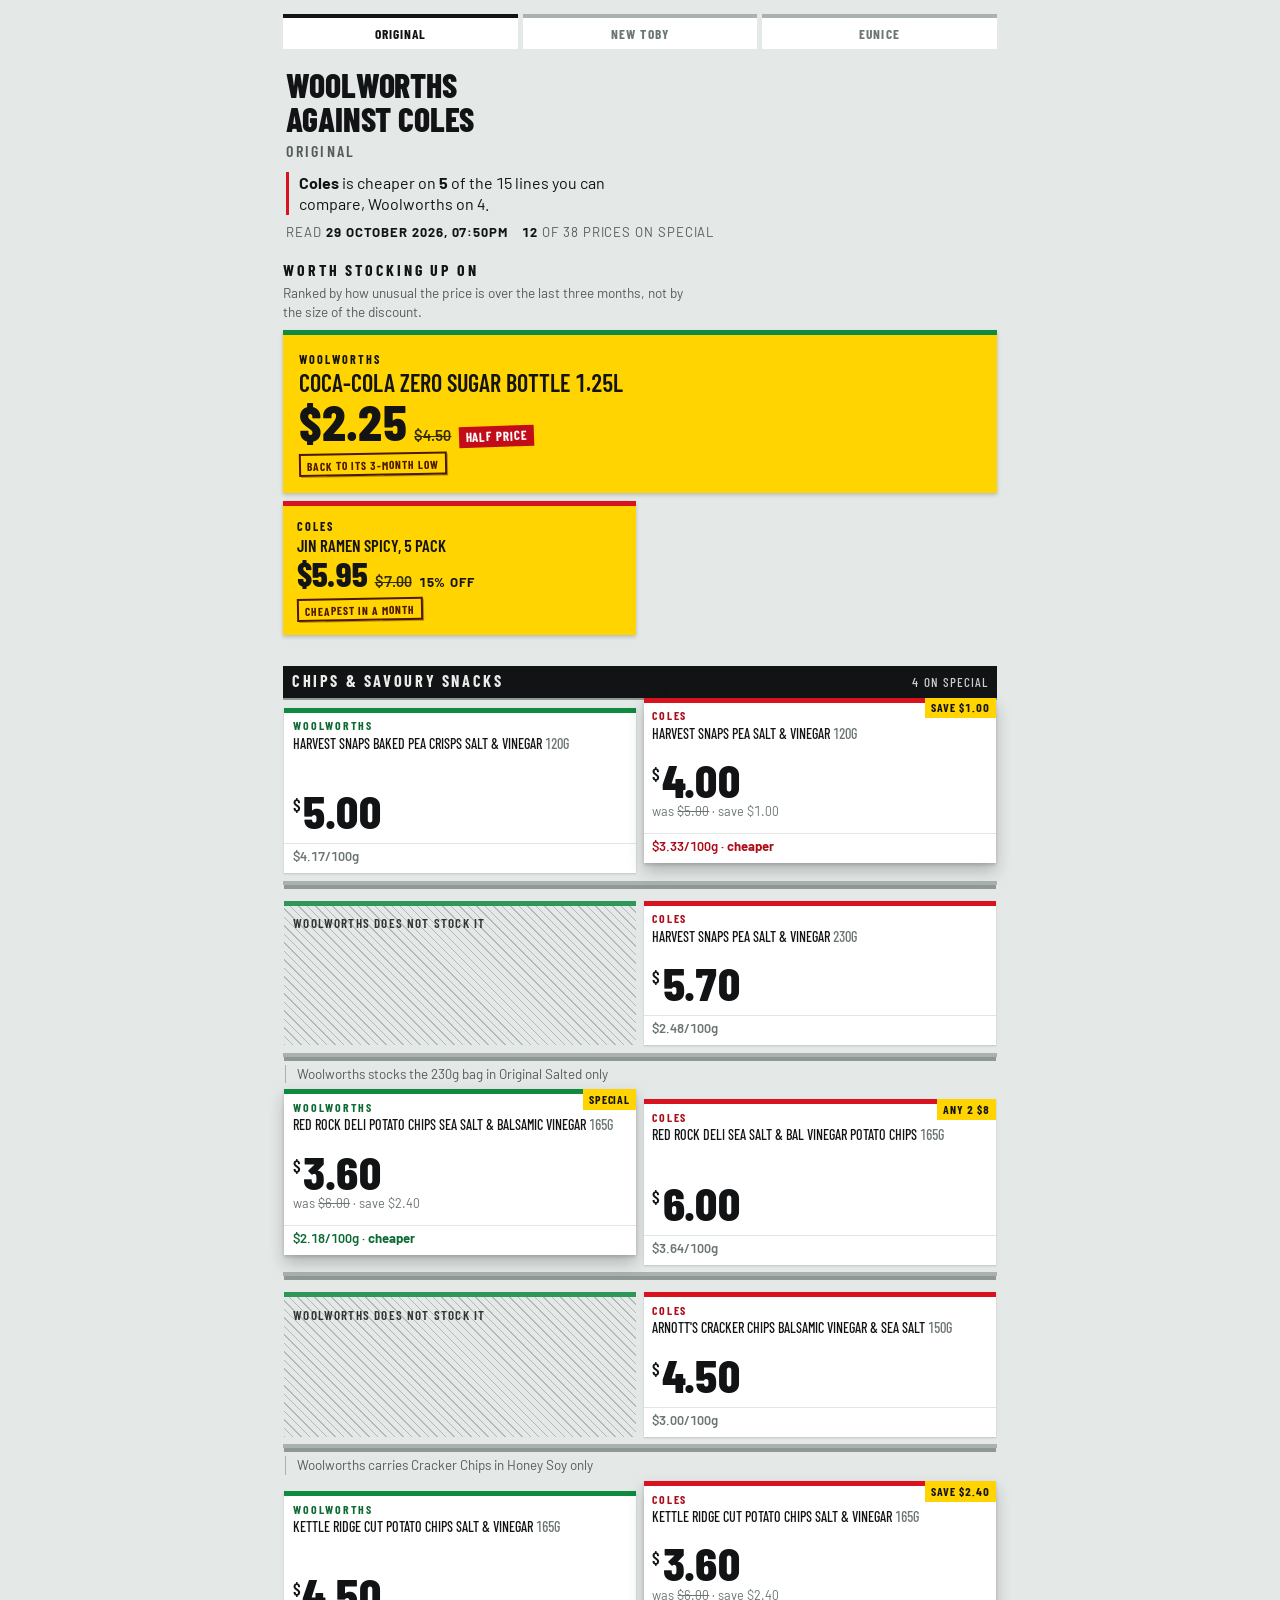
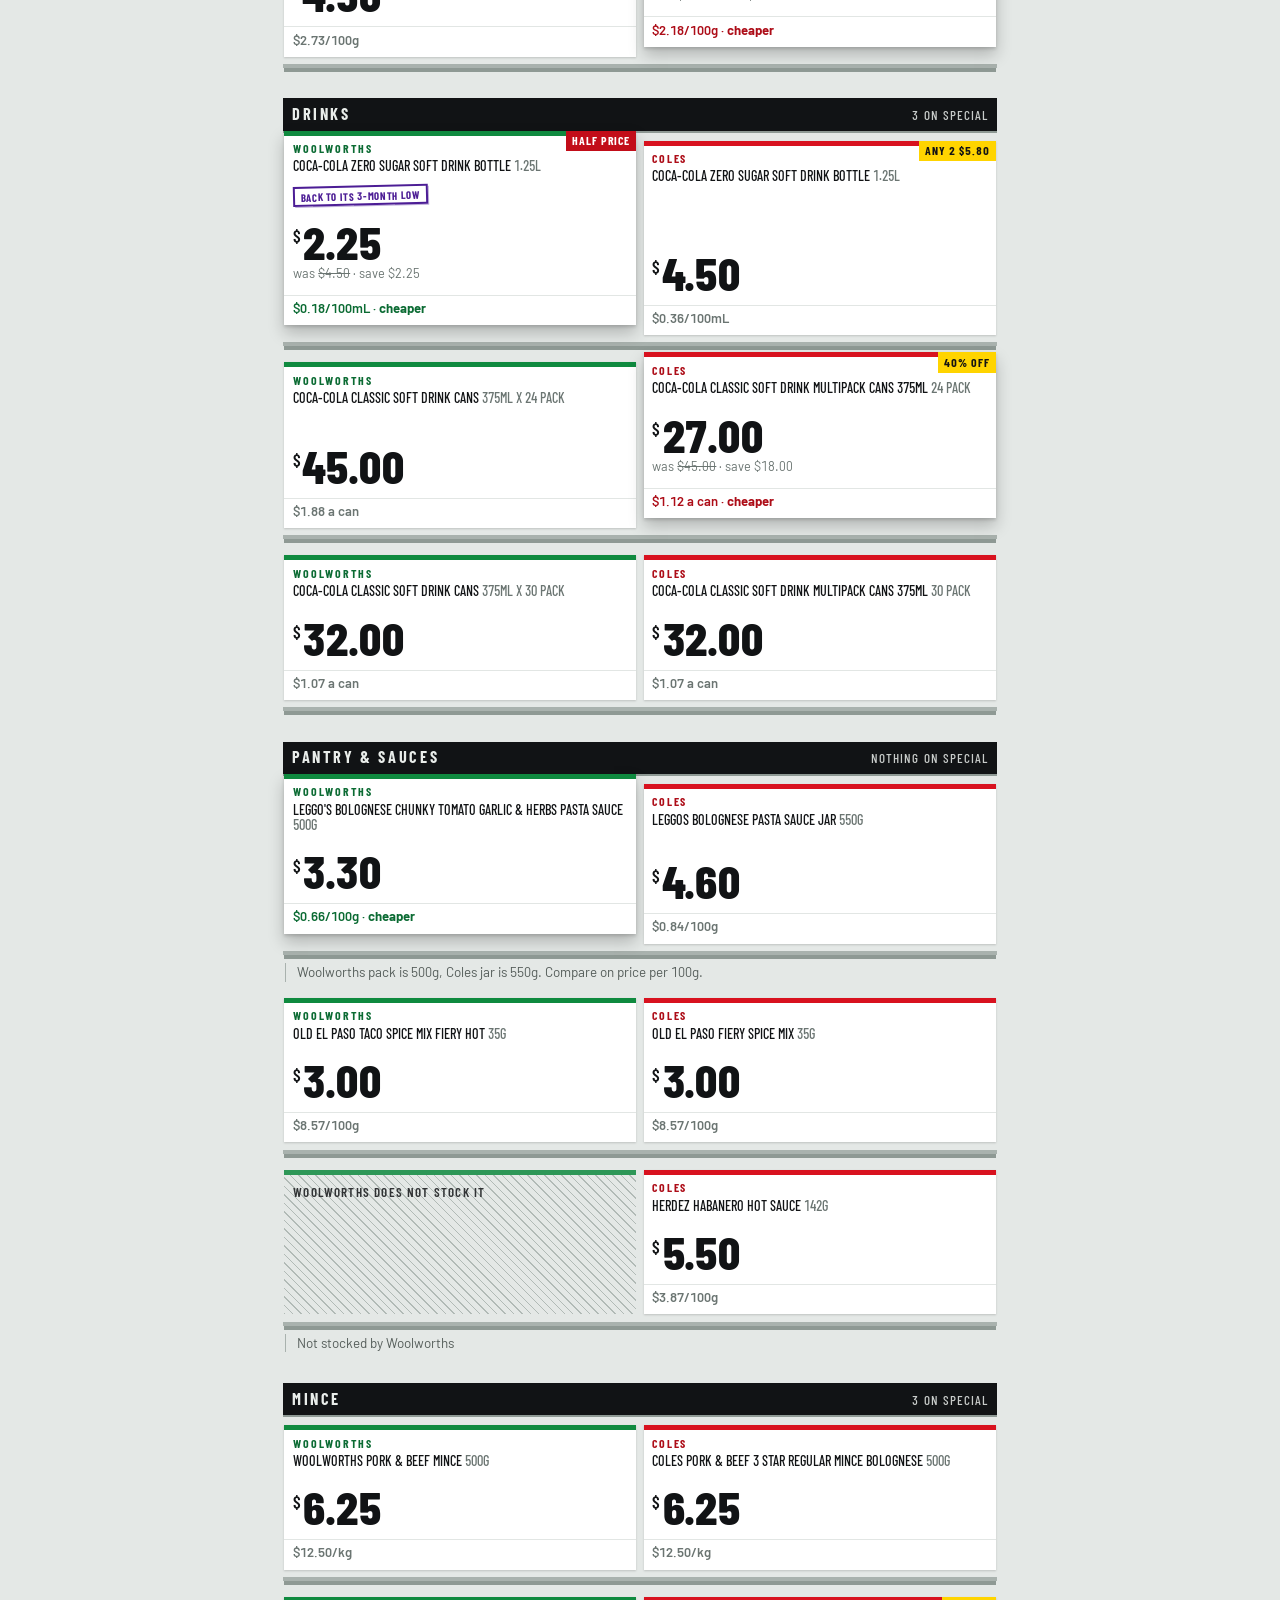
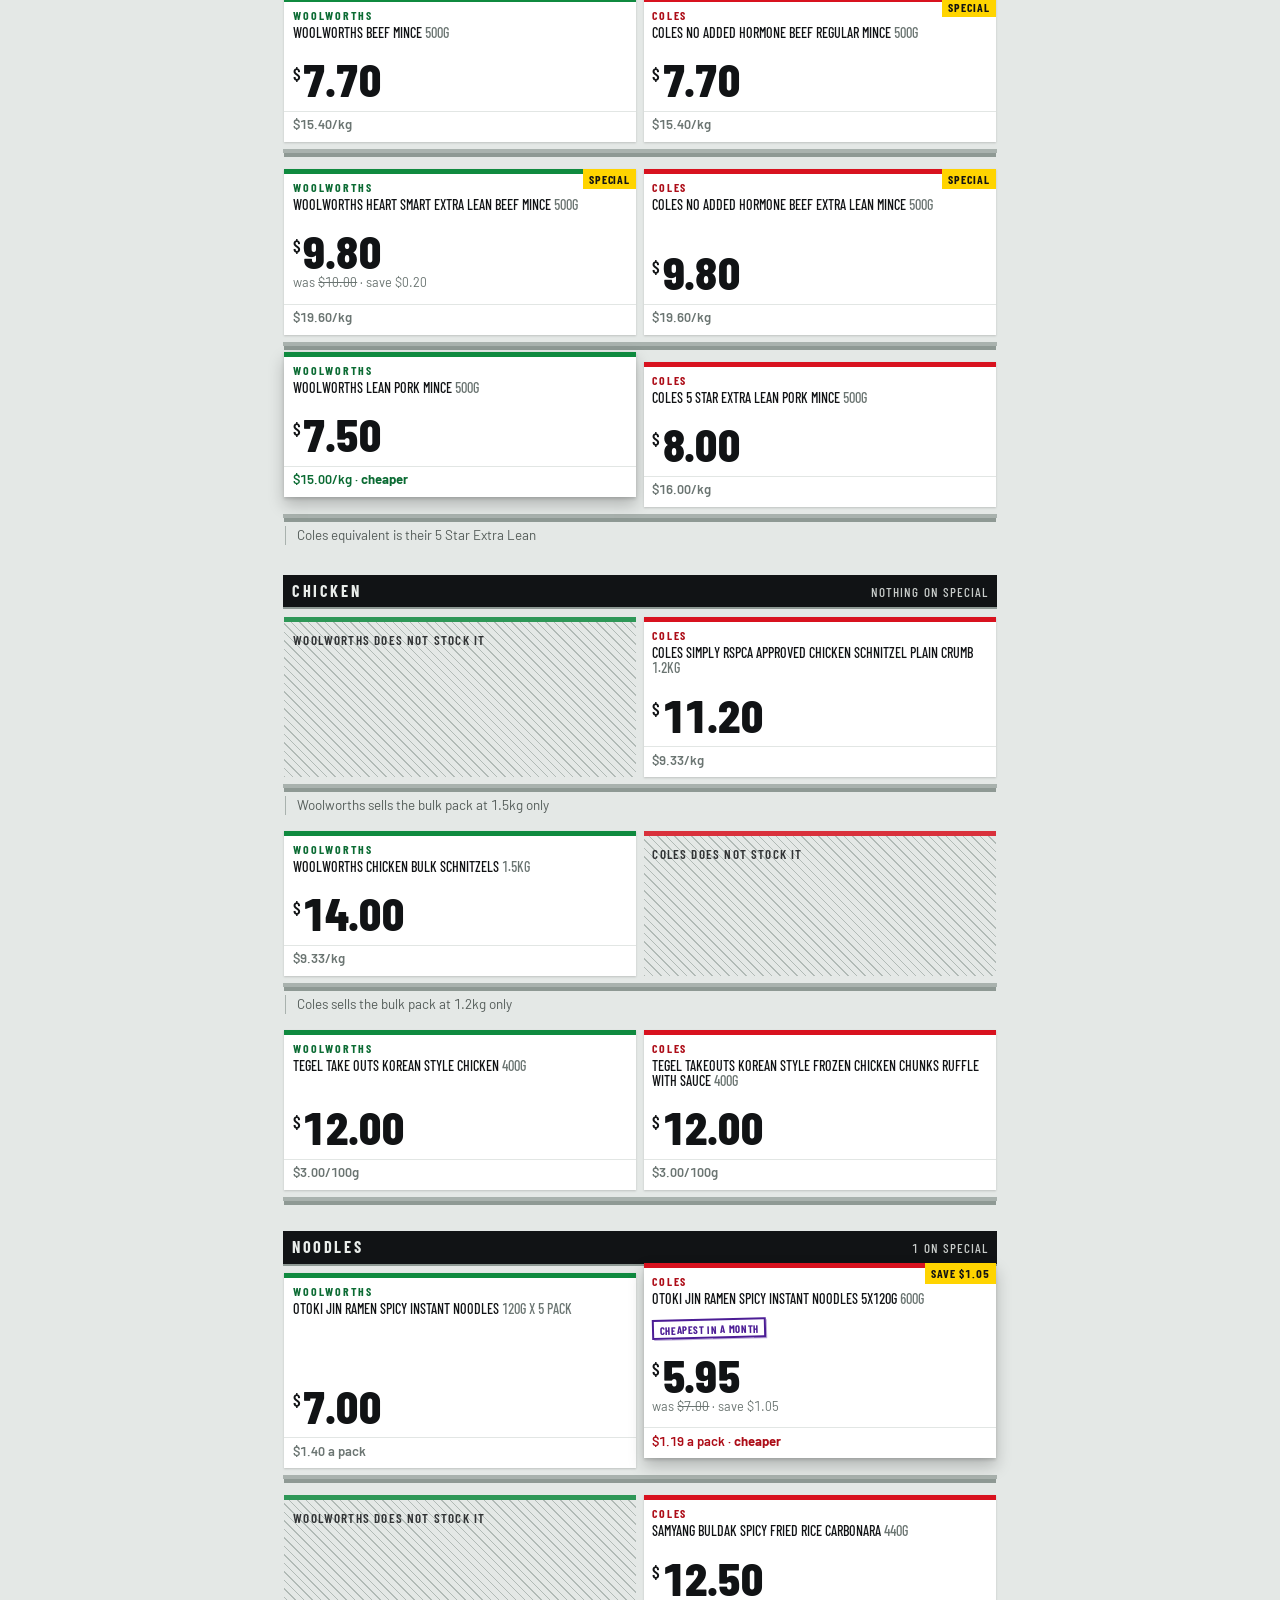
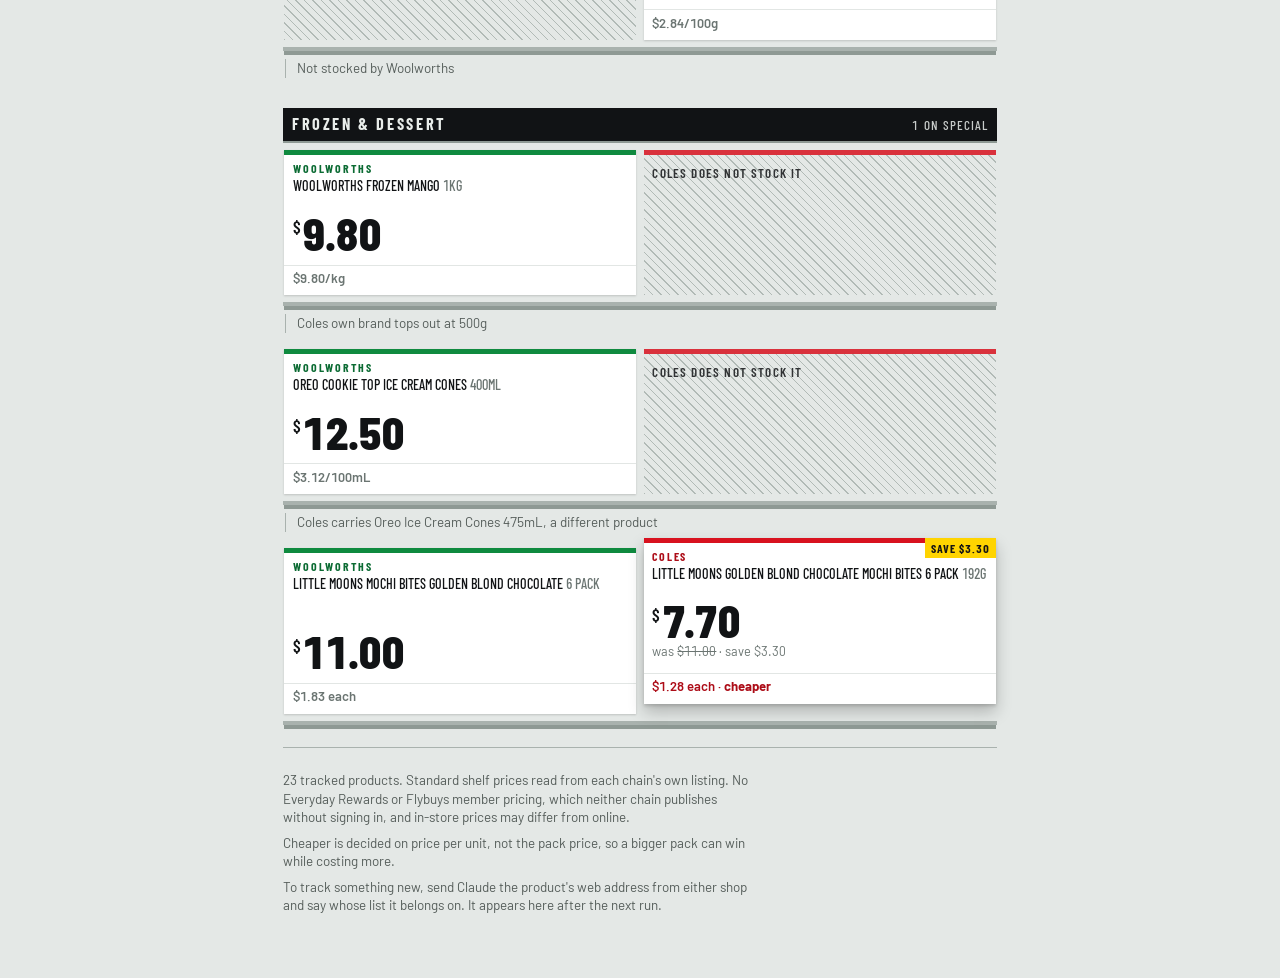
==== commit a49e468f: "Three profiles, sharing one fetch Original keeps the existing 23 products. New Toby and Eunice are n" ====
--- a/docs/index.html
+++ b/docs/index.html
@@ -50,8 +50,34 @@
 ::-webkit-scrollbar-thumb{background:var(--rail); border:2px solid var(--aisle-deep)}
 main{max-width:46rem; margin:0 auto; padding:0 .7rem 3.5rem}
 
+/* ---------- whose list ---------- */
+/* Links, not script: each profile is its own page, so a list can be
+   bookmarked on its own and the switch survives a reload. */
+.switch{display:flex; gap:.3rem; margin:.9rem 0 0}
+.switch a{
+  flex:1; text-align:center; padding:.4rem .2rem .35rem;
+  font-family:"Barlow Condensed",sans-serif; font-weight:700; font-size:.84rem;
+  letter-spacing:.08em; text-transform:uppercase; text-decoration:none;
+  background:var(--card); color:var(--card-soft);
+  border-top:4px solid var(--rail);
+}
+.switch a[aria-current=page]{color:var(--card-ink); border-top-color:var(--ink)}
+.whose{
+  margin:.3rem 0 0; font-family:"Barlow Condensed",sans-serif; font-weight:600;
+  font-size:1rem; text-transform:uppercase; letter-spacing:.14em;
+  color:var(--ink-soft);
+}
+
+/* ---------- an empty list ---------- */
+.nothing{
+  background:var(--card); color:var(--card-ink); padding:1rem;
+  border-top:5px solid var(--rail); margin:.4rem 0 0;
+}
+.nothing p{margin:.35rem 0; max-width:50ch}
+.nothing p:first-child{margin-top:0}
+
 /* ---------- masthead ---------- */
-.masthead{padding:1.7rem .2rem .9rem}
+.masthead{padding:1.2rem .2rem .9rem}
 .masthead h1{
   font-family:"Barlow Condensed",sans-serif; font-weight:800; font-size:2.1rem;
   line-height:1; letter-spacing:-.005em; text-transform:uppercase; margin:0;
@@ -385,4 +411,4 @@
     }
   }
 }
-</style></head><body><main><div class="masthead"><h1>Woolworths<br>against Coles</h1><p class="verdict" data-chain="coles"><b>Coles</b> is cheaper on <b>5</b> of the 15 lines you can compare, Woolworths on 4.</p><p class="when"><span>Read <b>29 October 2026, 07:50pm</b></span><span><b>12</b> of 38 prices on special</span></p></div><section class="board"><h2>Worth stocking up on</h2><p>Ranked by how unusual the price is over the last three months, not by the size of the discount.</p><a class="flash lead" data-chain="woolworths" style="--j:0" href="https://www.woolworths.com.au/shop/productdetails/623034/coca-cola-zero-sugar-soft-drink-bottle" rel="noreferrer"><span class="chain">Woolworths</span><span class="what">Coca-Cola Zero Sugar Bottle 1.25L</span><span class="row"><span class="now">$2.25</span><span class="was">$4.50</span><span class="burst">Half price</span></span><span class="stamp rare">back to its 3-month low</span></a><div class="rest"><a class="flash" data-chain="coles" style="--j:1" href="https://www.coles.com.au/product/otoki-jin-ramen-spicy-instant-noodles-5x120g-600g-4677412" rel="noreferrer"><span class="chain">Coles</span><span class="what">Jin Ramen Spicy, 5 pack</span><span class="row"><span class="now">$5.95</span><span class="was">$7.00</span><span class="cut">15% off</span></span><span class="stamp rare">cheapest in a month</span></a></div></section><div class="bay"><h2>Chips &amp; savoury snacks</h2><span class="count">4 on special</span></div><div class="bayrows"><div class="pair"><div class="slots"><a class="ticket" data-chain="woolworths" style="--i:1" href="https://www.woolworths.com.au/shop/productdetails/262796/harvest-snaps-baked-pea-crisps-salt-vinegar" rel="noreferrer"><span class="t-head"><span class="chain">Woolworths</span><span class="name">Harvest Snaps Baked Pea Crisps Salt &amp; Vinegar <span class="size">120g</span></span></span><span class="t-mark"></span><span class="t-price"><span class="price"><span class="cur">$</span><span class="n">5.00</span></span></span><span class="t-unit">$4.17/100g</span></a><a class="ticket proud best" data-chain="coles" style="--i:1" href="https://www.coles.com.au/product/harvest-snaps-pea-salt-and-vinegar-120g-5994080" rel="noreferrer"><span class="t-head"><span class="chain">Coles</span><span class="tag">save $1.00</span><span class="name">Harvest Snaps Pea Salt &amp; Vinegar <span class="size">120g</span></span></span><span class="t-mark"></span><span class="t-price"><span class="price"><span class="cur">$</span><span class="n">4.00</span></span><span class="was">was <s>$5.00</s> · save $1.00</span></span><span class="t-unit">$3.33/100g · <b>cheaper</b></span></a></div></div><div class="pair"><div class="slots"><div class="empty" data-chain="woolworths" style="--i:2">Woolworths does not stock it</div><a class="ticket" data-chain="coles" style="--i:2" href="https://www.coles.com.au/product/harvest-snaps-pea-salt-and-vinegar-230g-5996303" rel="noreferrer"><span class="t-head"><span class="chain">Coles</span><span class="name">Harvest Snaps Pea Salt &amp; Vinegar <span class="size">230g</span></span></span><span class="t-mark"></span><span class="t-price"><span class="price"><span class="cur">$</span><span class="n">5.70</span></span></span><span class="t-unit">$2.48/100g</span></a></div><p class="note">Woolworths stocks the 230g bag in Original Salted only</p></div><div class="pair"><div class="slots"><a class="ticket proud best" data-chain="woolworths" style="--i:3" href="https://www.woolworths.com.au/shop/productdetails/781402/red-rock-deli-potato-chips-sea-salt-balsamic-vinegar" rel="noreferrer"><span class="t-head"><span class="chain">Woolworths</span><span class="tag">Special</span><span class="name">Red Rock Deli Potato Chips Sea Salt &amp; Balsamic Vinegar <span class="size">165g</span></span></span><span class="t-mark"></span><span class="t-price"><span class="price"><span class="cur">$</span><span class="n">3.60</span></span><span class="was">was <s>$6.00</s> · save $2.40</span></span><span class="t-unit">$2.18/100g · <b>cheaper</b></span></a><a class="ticket" data-chain="coles" style="--i:3" href="https://www.coles.com.au/product/red-rock-deli-sea-salt-and-bal-vinegar-potato-chips-165g-1786171" rel="noreferrer"><span class="t-head"><span class="chain">Coles</span><span class="tag">Any 2 $8</span><span class="name">Red Rock Deli Sea Salt &amp; Bal Vinegar Potato Chips <span class="size">165g</span></span></span><span class="t-mark"></span><span class="t-price"><span class="price"><span class="cur">$</span><span class="n">6.00</span></span></span><span class="t-unit">$3.64/100g</span></a></div></div><div class="pair"><div class="slots"><div class="empty" data-chain="woolworths" style="--i:4">Woolworths does not stock it</div><a class="ticket" data-chain="coles" style="--i:4" href="https://www.coles.com.au/product/arnott&#x27;s-cracker-chips-balsamic-vinegar-and-sea-salt-150g-3449401" rel="noreferrer"><span class="t-head"><span class="chain">Coles</span><span class="name">Arnott&#x27;s Cracker Chips Balsamic Vinegar &amp; Sea Salt <span class="size">150g</span></span></span><span class="t-mark"></span><span class="t-price"><span class="price"><span class="cur">$</span><span class="n">4.50</span></span></span><span class="t-unit">$3.00/100g</span></a></div><p class="note">Woolworths carries Cracker Chips in Honey Soy only</p></div><div class="pair"><div class="slots"><a class="ticket" data-chain="woolworths" style="--i:5" href="https://www.woolworths.com.au/shop/productdetails/6032521/kettle-ridge-cut-potato-chips-salt-vinegar" rel="noreferrer"><span class="t-head"><span class="chain">Woolworths</span><span class="name">Kettle Ridge Cut Potato Chips Salt &amp; Vinegar <span class="size">165g</span></span></span><span class="t-mark"></span><span class="t-price"><span class="price"><span class="cur">$</span><span class="n">4.50</span></span></span><span class="t-unit">$2.73/100g</span></a><a class="ticket proud best" data-chain="coles" style="--i:5" href="https://www.coles.com.au/product/kettle-ridge-cut-potato-chips-salt-and-vinegar-165g-1135050" rel="noreferrer"><span class="t-head"><span class="chain">Coles</span><span class="tag">save $2.40</span><span class="name">Kettle Ridge Cut Potato Chips Salt &amp; Vinegar <span class="size">165g</span></span></span><span class="t-mark"></span><span class="t-price"><span class="price"><span class="cur">$</span><span class="n">3.60</span></span><span class="was">was <s>$6.00</s> · save $2.40</span></span><span class="t-unit">$2.18/100g · <b>cheaper</b></span></a></div></div></div><div class="bay"><h2>Drinks</h2><span class="count">3 on special</span></div><div class="bayrows"><div class="pair"><div class="slots"><a class="ticket proud best" data-chain="woolworths" style="--i:6" href="https://www.woolworths.com.au/shop/productdetails/623034/coca-cola-zero-sugar-soft-drink-bottle" rel="noreferrer"><span class="t-head"><span class="chain">Woolworths</span><span class="tag half">Half price</span><span class="name">Coca-Cola Zero Sugar Soft Drink Bottle <span class="size">1.25L</span></span></span><span class="t-mark"><span class="stamp">back to its 3-month low</span></span><span class="t-price"><span class="price"><span class="cur">$</span><span class="n">2.25</span></span><span class="was">was <s>$4.50</s> · save $2.25</span></span><span class="t-unit">$0.18/100mL · <b>cheaper</b></span></a><a class="ticket" data-chain="coles" style="--i:6" href="https://www.coles.com.au/product/coca-cola-zero-sugar-soft-drink-bottle-1.25l-2993706" rel="noreferrer"><span class="t-head"><span class="chain">Coles</span><span class="tag">Any 2 $5.80</span><span class="name">Coca-Cola Zero Sugar Soft Drink Bottle <span class="size">1.25L</span></span></span><span class="t-mark"></span><span class="t-price"><span class="price"><span class="cur">$</span><span class="n">4.50</span></span></span><span class="t-unit">$0.36/100mL</span></a></div></div><div class="pair"><div class="slots"><a class="ticket" data-chain="woolworths" style="--i:7" href="https://www.woolworths.com.au/shop/productdetails/42605/coca-cola-classic-soft-drink-cans" rel="noreferrer"><span class="t-head"><span class="chain">Woolworths</span><span class="name">Coca-Cola Classic Soft Drink Cans <span class="size">375mL x 24 pack</span></span></span><span class="t-mark"></span><span class="t-price"><span class="price"><span class="cur">$</span><span class="n">45.00</span></span></span><span class="t-unit">$1.88 a can</span></a><a class="ticket proud best" data-chain="coles" style="--i:7" href="https://www.coles.com.au/product/coca-cola-classic-soft-drink-multipack-cans-375ml-24-pack-7365777" rel="noreferrer"><span class="t-head"><span class="chain">Coles</span><span class="tag">40% Off</span><span class="name">Coca-Cola Classic Soft Drink Multipack Cans 375ml <span class="size">24 Pack</span></span></span><span class="t-mark"></span><span class="t-price"><span class="price"><span class="cur">$</span><span class="n">27.00</span></span><span class="was">was <s>$45.00</s> · save $18.00</span></span><span class="t-unit">$1.12 a can · <b>cheaper</b></span></a></div></div><div class="pair"><div class="slots"><a class="ticket" data-chain="woolworths" style="--i:8" href="https://www.woolworths.com.au/shop/productdetails/84552/coca-cola-classic-soft-drink-cans" rel="noreferrer"><span class="t-head"><span class="chain">Woolworths</span><span class="name">Coca-Cola Classic Soft Drink Cans <span class="size">375mL x 30 pack</span></span></span><span class="t-mark"></span><span class="t-price"><span class="price"><span class="cur">$</span><span class="n">32.00</span></span></span><span class="t-unit">$1.07 a can</span></a><a class="ticket" data-chain="coles" style="--i:8" href="https://www.coles.com.au/product/coca-cola-classic-soft-drink-multipack-cans-375ml-30-pack-8464796" rel="noreferrer"><span class="t-head"><span class="chain">Coles</span><span class="name">Coca-Cola Classic Soft Drink Multipack Cans 375ml <span class="size">30 Pack</span></span></span><span class="t-mark"></span><span class="t-price"><span class="price"><span class="cur">$</span><span class="n">32.00</span></span></span><span class="t-unit">$1.07 a can</span></a></div></div></div><div class="bay"><h2>Pantry &amp; sauces</h2><span class="count">nothing on special</span></div><div class="bayrows"><div class="pair"><div class="slots"><a class="ticket proud best" data-chain="woolworths" style="--i:9" href="https://www.woolworths.com.au/shop/productdetails/450687/leggo-s-bolognese-chunky-tomato-garlic-herbs-pasta-sauce" rel="noreferrer"><span class="t-head"><span class="chain">Woolworths</span><span class="name">Leggo&#x27;s Bolognese Chunky Tomato Garlic &amp; Herbs Pasta Sauce <span class="size">500g</span></span></span><span class="t-mark"></span><span class="t-price"><span class="price"><span class="cur">$</span><span class="n">3.30</span></span></span><span class="t-unit">$0.66/100g · <b>cheaper</b></span></a><a class="ticket" data-chain="coles" style="--i:9" href="https://www.coles.com.au/product/leggos-bolognese-pasta-sauce-jar-550g-1824984" rel="noreferrer"><span class="t-head"><span class="chain">Coles</span><span class="name">Leggos Bolognese Pasta Sauce Jar <span class="size">550g</span></span></span><span class="t-mark"></span><span class="t-price"><span class="price"><span class="cur">$</span><span class="n">4.60</span></span></span><span class="t-unit">$0.84/100g</span></a></div><p class="note">Woolworths pack is 500g, Coles jar is 550g. Compare on price per 100g.</p></div><div class="pair"><div class="slots"><a class="ticket" data-chain="woolworths" style="--i:10" href="https://www.woolworths.com.au/shop/productdetails/311381/old-el-paso-taco-spice-mix-fiery-hot" rel="noreferrer"><span class="t-head"><span class="chain">Woolworths</span><span class="name">Old El Paso Taco Spice Mix Fiery Hot <span class="size">35g</span></span></span><span class="t-mark"></span><span class="t-price"><span class="price"><span class="cur">$</span><span class="n">3.00</span></span></span><span class="t-unit">$8.57/100g</span></a><a class="ticket" data-chain="coles" style="--i:10" href="https://www.coles.com.au/product/old-el-paso-fiery-spice-mix-35g-6341660" rel="noreferrer"><span class="t-head"><span class="chain">Coles</span><span class="name">Old El Paso Fiery Spice Mix <span class="size">35g</span></span></span><span class="t-mark"></span><span class="t-price"><span class="price"><span class="cur">$</span><span class="n">3.00</span></span></span><span class="t-unit">$8.57/100g</span></a></div></div><div class="pair"><div class="slots"><div class="empty" data-chain="woolworths" style="--i:11">Woolworths does not stock it</div><a class="ticket" data-chain="coles" style="--i:11" href="https://www.coles.com.au/product/herdez-habanero-hot-sauce-142g-1325758" rel="noreferrer"><span class="t-head"><span class="chain">Coles</span><span class="name">Herdez Habanero Hot Sauce <span class="size">142g</span></span></span><span class="t-mark"></span><span class="t-price"><span class="price"><span class="cur">$</span><span class="n">5.50</span></span></span><span class="t-unit">$3.87/100g</span></a></div><p class="note">Not stocked by Woolworths</p></div></div><div class="bay"><h2>Mince</h2><span class="count">3 on special</span></div><div class="bayrows"><div class="pair"><div class="slots"><a class="ticket" data-chain="woolworths" style="--i:12" href="https://www.woolworths.com.au/shop/productdetails/239598/woolworths-pork-beef-mince" rel="noreferrer"><span class="t-head"><span class="chain">Woolworths</span><span class="name">Woolworths Pork &amp; Beef Mince <span class="size">500g</span></span></span><span class="t-mark"></span><span class="t-price"><span class="price"><span class="cur">$</span><span class="n">6.25</span></span></span><span class="t-unit">$12.50/kg</span></a><a class="ticket" data-chain="coles" style="--i:12" href="https://www.coles.com.au/product/coles-pork-and-beef-3-star-regular-mince-bolognese-500g-8782237" rel="noreferrer"><span class="t-head"><span class="chain">Coles</span><span class="name">Coles Pork &amp; Beef 3 Star Regular Mince Bolognese <span class="size">500g</span></span></span><span class="t-mark"></span><span class="t-price"><span class="price"><span class="cur">$</span><span class="n">6.25</span></span></span><span class="t-unit">$12.50/kg</span></a></div></div><div class="pair"><div class="slots"><a class="ticket" data-chain="woolworths" style="--i:13" href="https://www.woolworths.com.au/shop/productdetails/577863/woolworths-beef-mince" rel="noreferrer"><span class="t-head"><span class="chain">Woolworths</span><span class="name">Woolworths Beef Mince <span class="size">500g</span></span></span><span class="t-mark"></span><span class="t-price"><span class="price"><span class="cur">$</span><span class="n">7.70</span></span></span><span class="t-unit">$15.40/kg</span></a><a class="ticket" data-chain="coles" style="--i:13" href="https://www.coles.com.au/product/coles-no-added-hormone-beef-regular-mince-500g-9012814" rel="noreferrer"><span class="t-head"><span class="chain">Coles</span><span class="tag">Special</span><span class="name">Coles No Added Hormone Beef Regular Mince <span class="size">500g</span></span></span><span class="t-mark"></span><span class="t-price"><span class="price"><span class="cur">$</span><span class="n">7.70</span></span></span><span class="t-unit">$15.40/kg</span></a></div></div><div class="pair"><div class="slots"><a class="ticket" data-chain="woolworths" style="--i:14" href="https://www.woolworths.com.au/shop/productdetails/577860/woolworths-heart-smart-extra-lean-beef-mince" rel="noreferrer"><span class="t-head"><span class="chain">Woolworths</span><span class="tag">Special</span><span class="name">Woolworths Heart Smart Extra Lean Beef Mince <span class="size">500g</span></span></span><span class="t-mark"></span><span class="t-price"><span class="price"><span class="cur">$</span><span class="n">9.80</span></span><span class="was">was <s>$10.00</s> · save $0.20</span></span><span class="t-unit">$19.60/kg</span></a><a class="ticket" data-chain="coles" style="--i:14" href="https://www.coles.com.au/product/coles-no-added-hormone-beef-extra-lean-mince-500g-8112799" rel="noreferrer"><span class="t-head"><span class="chain">Coles</span><span class="tag">Special</span><span class="name">Coles No Added Hormone Beef Extra Lean Mince <span class="size">500g</span></span></span><span class="t-mark"></span><span class="t-price"><span class="price"><span class="cur">$</span><span class="n">9.80</span></span></span><span class="t-unit">$19.60/kg</span></a></div></div><div class="pair"><div class="slots"><a class="ticket proud best" data-chain="woolworths" style="--i:14" href="https://www.woolworths.com.au/shop/productdetails/582608/woolworths-lean-pork-mince" rel="noreferrer"><span class="t-head"><span class="chain">Woolworths</span><span class="name">Woolworths Lean Pork Mince <span class="size">500g</span></span></span><span class="t-mark"></span><span class="t-price"><span class="price"><span class="cur">$</span><span class="n">7.50</span></span></span><span class="t-unit">$15.00/kg · <b>cheaper</b></span></a><a class="ticket" data-chain="coles" style="--i:14" href="https://www.coles.com.au/product/coles-5-star-extra-lean-pork-mince-500g-8781132" rel="noreferrer"><span class="t-head"><span class="chain">Coles</span><span class="name">Coles 5 Star Extra Lean Pork Mince <span class="size">500g</span></span></span><span class="t-mark"></span><span class="t-price"><span class="price"><span class="cur">$</span><span class="n">8.00</span></span></span><span class="t-unit">$16.00/kg</span></a></div><p class="note">Coles equivalent is their 5 Star Extra Lean</p></div></div><div class="bay"><h2>Chicken</h2><span class="count">nothing on special</span></div><div class="bayrows"><div class="pair"><div class="slots"><div class="empty" data-chain="woolworths" style="--i:14">Woolworths does not stock it</div><a class="ticket" data-chain="coles" style="--i:14" href="https://www.coles.com.au/product/coles-simply-rspca-approved-chicken-schnitzel-plain-crumb-1.2kg-2904193" rel="noreferrer"><span class="t-head"><span class="chain">Coles</span><span class="name">Coles Simply RSPCA Approved Chicken Schnitzel Plain Crumb <span class="size">1.2Kg</span></span></span><span class="t-mark"></span><span class="t-price"><span class="price"><span class="cur">$</span><span class="n">11.20</span></span></span><span class="t-unit">$9.33/kg</span></a></div><p class="note">Woolworths sells the bulk pack at 1.5kg only</p></div><div class="pair"><div class="slots"><a class="ticket" data-chain="woolworths" style="--i:14" href="https://www.woolworths.com.au/shop/productdetails/134036/woolworths-chicken-bulk-schnitzels" rel="noreferrer"><span class="t-head"><span class="chain">Woolworths</span><span class="name">Woolworths Chicken Bulk Schnitzels <span class="size">1.5kg</span></span></span><span class="t-mark"></span><span class="t-price"><span class="price"><span class="cur">$</span><span class="n">14.00</span></span></span><span class="t-unit">$9.33/kg</span></a><div class="empty" data-chain="coles" style="--i:14">Coles does not stock it</div></div><p class="note">Coles sells the bulk pack at 1.2kg only</p></div><div class="pair"><div class="slots"><a class="ticket" data-chain="woolworths" style="--i:14" href="https://www.woolworths.com.au/shop/productdetails/6043948/tegel-take-outs-korean-style-chicken" rel="noreferrer"><span class="t-head"><span class="chain">Woolworths</span><span class="name">Tegel Take Outs Korean Style Chicken <span class="size">400g</span></span></span><span class="t-mark"></span><span class="t-price"><span class="price"><span class="cur">$</span><span class="n">12.00</span></span></span><span class="t-unit">$3.00/100g</span></a><a class="ticket" data-chain="coles" style="--i:14" href="https://www.coles.com.au/product/tegel-takeouts-korean-style-frozen-chicken-chunks-ruffle-with-sauce-400g-8954070" rel="noreferrer"><span class="t-head"><span class="chain">Coles</span><span class="name">Tegel Takeouts Korean Style Frozen Chicken Chunks Ruffle With Sauce <span class="size">400g</span></span></span><span class="t-mark"></span><span class="t-price"><span class="price"><span class="cur">$</span><span class="n">12.00</span></span></span><span class="t-unit">$3.00/100g</span></a></div></div></div><div class="bay"><h2>Noodles</h2><span class="count">1 on special</span></div><div class="bayrows"><div class="pair"><div class="slots"><a class="ticket" data-chain="woolworths" style="--i:14" href="https://www.woolworths.com.au/shop/productdetails/122658/otoki-jin-ramen-spicy-instant-noodles" rel="noreferrer"><span class="t-head"><span class="chain">Woolworths</span><span class="name">Otoki Jin Ramen Spicy Instant Noodles <span class="size">120g x 5 pack</span></span></span><span class="t-mark"></span><span class="t-price"><span class="price"><span class="cur">$</span><span class="n">7.00</span></span></span><span class="t-unit">$1.40 a pack</span></a><a class="ticket proud best" data-chain="coles" style="--i:14" href="https://www.coles.com.au/product/otoki-jin-ramen-spicy-instant-noodles-5x120g-600g-4677412" rel="noreferrer"><span class="t-head"><span class="chain">Coles</span><span class="tag">save $1.05</span><span class="name">Otoki Jin Ramen Spicy Instant Noodles 5x120g <span class="size">600g</span></span></span><span class="t-mark"><span class="stamp">cheapest in a month</span></span><span class="t-price"><span class="price"><span class="cur">$</span><span class="n">5.95</span></span><span class="was">was <s>$7.00</s> · save $1.05</span></span><span class="t-unit">$1.19 a pack · <b>cheaper</b></span></a></div></div><div class="pair"><div class="slots"><div class="empty" data-chain="woolworths" style="--i:14">Woolworths does not stock it</div><a class="ticket" data-chain="coles" style="--i:14" href="https://www.coles.com.au/product/samyang-buldak-spicy-fried-rice-carbonara-440g-1309831" rel="noreferrer"><span class="t-head"><span class="chain">Coles</span><span class="name">Samyang Buldak Spicy Fried Rice Carbonara <span class="size">440g</span></span></span><span class="t-mark"></span><span class="t-price"><span class="price"><span class="cur">$</span><span class="n">12.50</span></span></span><span class="t-unit">$2.84/100g</span></a></div><p class="note">Not stocked by Woolworths</p></div></div><div class="bay"><h2>Frozen &amp; dessert</h2><span class="count">1 on special</span></div><div class="bayrows"><div class="pair"><div class="slots"><a class="ticket" data-chain="woolworths" style="--i:14" href="https://www.woolworths.com.au/shop/productdetails/820796/woolworths-frozen-mango" rel="noreferrer"><span class="t-head"><span class="chain">Woolworths</span><span class="name">Woolworths Frozen Mango <span class="size">1kg</span></span></span><span class="t-mark"></span><span class="t-price"><span class="price"><span class="cur">$</span><span class="n">9.80</span></span></span><span class="t-unit">$9.80/kg</span></a><div class="empty" data-chain="coles" style="--i:14">Coles does not stock it</div></div><p class="note">Coles own brand tops out at 500g</p></div><div class="pair"><div class="slots"><a class="ticket" data-chain="woolworths" style="--i:14" href="https://www.woolworths.com.au/shop/productdetails/918708/oreo-cookie-top-ice-cream-cones" rel="noreferrer"><span class="t-head"><span class="chain">Woolworths</span><span class="name">Oreo Cookie Top Ice Cream Cones <span class="size">400mL</span></span></span><span class="t-mark"></span><span class="t-price"><span class="price"><span class="cur">$</span><span class="n">12.50</span></span></span><span class="t-unit">$3.12/100mL</span></a><div class="empty" data-chain="coles" style="--i:14">Coles does not stock it</div></div><p class="note">Coles carries Oreo Ice Cream Cones 475mL, a different product</p></div><div class="pair"><div class="slots"><a class="ticket" data-chain="woolworths" style="--i:14" href="https://www.woolworths.com.au/shop/productdetails/257574/little-moons-mochi-bites-golden-blond-chocolate" rel="noreferrer"><span class="t-head"><span class="chain">Woolworths</span><span class="name">Little Moons Mochi Bites Golden Blond Chocolate <span class="size">6 pack</span></span></span><span class="t-mark"></span><span class="t-price"><span class="price"><span class="cur">$</span><span class="n">11.00</span></span></span><span class="t-unit">$1.83 each</span></a><a class="ticket proud best" data-chain="coles" style="--i:14" href="https://www.coles.com.au/product/little-moons-golden-blond-chocolate-mochi-bites-6-pack-192g-8400487" rel="noreferrer"><span class="t-head"><span class="chain">Coles</span><span class="tag">save $3.30</span><span class="name">Little Moons Golden Blond Chocolate Mochi Bites 6 Pack <span class="size">192g</span></span></span><span class="t-mark"></span><span class="t-price"><span class="price"><span class="cur">$</span><span class="n">7.70</span></span><span class="was">was <s>$11.00</s> · save $3.30</span></span><span class="t-unit">$1.28 each · <b>cheaper</b></span></a></div></div></div><footer><p>23 tracked products. Standard shelf prices read from each chain's own listing. No Everyday Rewards or Flybuys member pricing, which neither chain publishes without signing in, and in-store prices may differ from online.</p><p>Cheaper is decided on price per unit, not the pack price, so a bigger pack can win while costing more.</p><p>Add a product with <code>python add_item.py</code> and the web address of that product at either shop.</p></footer></main></body></html>+</style></head><body><main><nav class="switch" aria-label="Whose list"><a href="index.html" aria-current="page">Original</a><a href="toby.html">New Toby</a><a href="eunice.html">Eunice</a></nav><div class="masthead"><h1>Woolworths<br>against Coles</h1><p class="whose">Original</p><p class="verdict" data-chain="coles"><b>Coles</b> is cheaper on <b>5</b> of the 15 lines you can compare, Woolworths on 4.</p><p class="when"><span>Read <b>29 October 2026, 07:50pm</b></span><span><b>12</b> of 38 prices on special</span></p></div><section class="board"><h2>Worth stocking up on</h2><p>Ranked by how unusual the price is over the last three months, not by the size of the discount.</p><a class="flash lead" data-chain="woolworths" style="--j:0" href="https://www.woolworths.com.au/shop/productdetails/623034/coca-cola-zero-sugar-soft-drink-bottle" rel="noreferrer"><span class="chain">Woolworths</span><span class="what">Coca-Cola Zero Sugar Bottle 1.25L</span><span class="row"><span class="now">$2.25</span><span class="was">$4.50</span><span class="burst">Half price</span></span><span class="stamp rare">back to its 3-month low</span></a><div class="rest"><a class="flash" data-chain="coles" style="--j:1" href="https://www.coles.com.au/product/otoki-jin-ramen-spicy-instant-noodles-5x120g-600g-4677412" rel="noreferrer"><span class="chain">Coles</span><span class="what">Jin Ramen Spicy, 5 pack</span><span class="row"><span class="now">$5.95</span><span class="was">$7.00</span><span class="cut">15% off</span></span><span class="stamp rare">cheapest in a month</span></a></div></section><div class="bay"><h2>Chips &amp; savoury snacks</h2><span class="count">4 on special</span></div><div class="bayrows"><div class="pair"><div class="slots"><a class="ticket" data-chain="woolworths" style="--i:1" href="https://www.woolworths.com.au/shop/productdetails/262796/harvest-snaps-baked-pea-crisps-salt-vinegar" rel="noreferrer"><span class="t-head"><span class="chain">Woolworths</span><span class="name">Harvest Snaps Baked Pea Crisps Salt &amp; Vinegar <span class="size">120g</span></span></span><span class="t-mark"></span><span class="t-price"><span class="price"><span class="cur">$</span><span class="n">5.00</span></span></span><span class="t-unit">$4.17/100g</span></a><a class="ticket proud best" data-chain="coles" style="--i:1" href="https://www.coles.com.au/product/harvest-snaps-pea-salt-and-vinegar-120g-5994080" rel="noreferrer"><span class="t-head"><span class="chain">Coles</span><span class="tag">save $1.00</span><span class="name">Harvest Snaps Pea Salt &amp; Vinegar <span class="size">120g</span></span></span><span class="t-mark"></span><span class="t-price"><span class="price"><span class="cur">$</span><span class="n">4.00</span></span><span class="was">was <s>$5.00</s> · save $1.00</span></span><span class="t-unit">$3.33/100g · <b>cheaper</b></span></a></div></div><div class="pair"><div class="slots"><div class="empty" data-chain="woolworths" style="--i:2">Woolworths does not stock it</div><a class="ticket" data-chain="coles" style="--i:2" href="https://www.coles.com.au/product/harvest-snaps-pea-salt-and-vinegar-230g-5996303" rel="noreferrer"><span class="t-head"><span class="chain">Coles</span><span class="name">Harvest Snaps Pea Salt &amp; Vinegar <span class="size">230g</span></span></span><span class="t-mark"></span><span class="t-price"><span class="price"><span class="cur">$</span><span class="n">5.70</span></span></span><span class="t-unit">$2.48/100g</span></a></div><p class="note">Woolworths stocks the 230g bag in Original Salted only</p></div><div class="pair"><div class="slots"><a class="ticket proud best" data-chain="woolworths" style="--i:3" href="https://www.woolworths.com.au/shop/productdetails/781402/red-rock-deli-potato-chips-sea-salt-balsamic-vinegar" rel="noreferrer"><span class="t-head"><span class="chain">Woolworths</span><span class="tag">Special</span><span class="name">Red Rock Deli Potato Chips Sea Salt &amp; Balsamic Vinegar <span class="size">165g</span></span></span><span class="t-mark"></span><span class="t-price"><span class="price"><span class="cur">$</span><span class="n">3.60</span></span><span class="was">was <s>$6.00</s> · save $2.40</span></span><span class="t-unit">$2.18/100g · <b>cheaper</b></span></a><a class="ticket" data-chain="coles" style="--i:3" href="https://www.coles.com.au/product/red-rock-deli-sea-salt-and-bal-vinegar-potato-chips-165g-1786171" rel="noreferrer"><span class="t-head"><span class="chain">Coles</span><span class="tag">Any 2 $8</span><span class="name">Red Rock Deli Sea Salt &amp; Bal Vinegar Potato Chips <span class="size">165g</span></span></span><span class="t-mark"></span><span class="t-price"><span class="price"><span class="cur">$</span><span class="n">6.00</span></span></span><span class="t-unit">$3.64/100g</span></a></div></div><div class="pair"><div class="slots"><div class="empty" data-chain="woolworths" style="--i:4">Woolworths does not stock it</div><a class="ticket" data-chain="coles" style="--i:4" href="https://www.coles.com.au/product/arnott&#x27;s-cracker-chips-balsamic-vinegar-and-sea-salt-150g-3449401" rel="noreferrer"><span class="t-head"><span class="chain">Coles</span><span class="name">Arnott&#x27;s Cracker Chips Balsamic Vinegar &amp; Sea Salt <span class="size">150g</span></span></span><span class="t-mark"></span><span class="t-price"><span class="price"><span class="cur">$</span><span class="n">4.50</span></span></span><span class="t-unit">$3.00/100g</span></a></div><p class="note">Woolworths carries Cracker Chips in Honey Soy only</p></div><div class="pair"><div class="slots"><a class="ticket" data-chain="woolworths" style="--i:5" href="https://www.woolworths.com.au/shop/productdetails/6032521/kettle-ridge-cut-potato-chips-salt-vinegar" rel="noreferrer"><span class="t-head"><span class="chain">Woolworths</span><span class="name">Kettle Ridge Cut Potato Chips Salt &amp; Vinegar <span class="size">165g</span></span></span><span class="t-mark"></span><span class="t-price"><span class="price"><span class="cur">$</span><span class="n">4.50</span></span></span><span class="t-unit">$2.73/100g</span></a><a class="ticket proud best" data-chain="coles" style="--i:5" href="https://www.coles.com.au/product/kettle-ridge-cut-potato-chips-salt-and-vinegar-165g-1135050" rel="noreferrer"><span class="t-head"><span class="chain">Coles</span><span class="tag">save $2.40</span><span class="name">Kettle Ridge Cut Potato Chips Salt &amp; Vinegar <span class="size">165g</span></span></span><span class="t-mark"></span><span class="t-price"><span class="price"><span class="cur">$</span><span class="n">3.60</span></span><span class="was">was <s>$6.00</s> · save $2.40</span></span><span class="t-unit">$2.18/100g · <b>cheaper</b></span></a></div></div></div><div class="bay"><h2>Drinks</h2><span class="count">3 on special</span></div><div class="bayrows"><div class="pair"><div class="slots"><a class="ticket proud best" data-chain="woolworths" style="--i:6" href="https://www.woolworths.com.au/shop/productdetails/623034/coca-cola-zero-sugar-soft-drink-bottle" rel="noreferrer"><span class="t-head"><span class="chain">Woolworths</span><span class="tag half">Half price</span><span class="name">Coca-Cola Zero Sugar Soft Drink Bottle <span class="size">1.25L</span></span></span><span class="t-mark"><span class="stamp">back to its 3-month low</span></span><span class="t-price"><span class="price"><span class="cur">$</span><span class="n">2.25</span></span><span class="was">was <s>$4.50</s> · save $2.25</span></span><span class="t-unit">$0.18/100mL · <b>cheaper</b></span></a><a class="ticket" data-chain="coles" style="--i:6" href="https://www.coles.com.au/product/coca-cola-zero-sugar-soft-drink-bottle-1.25l-2993706" rel="noreferrer"><span class="t-head"><span class="chain">Coles</span><span class="tag">Any 2 $5.80</span><span class="name">Coca-Cola Zero Sugar Soft Drink Bottle <span class="size">1.25L</span></span></span><span class="t-mark"></span><span class="t-price"><span class="price"><span class="cur">$</span><span class="n">4.50</span></span></span><span class="t-unit">$0.36/100mL</span></a></div></div><div class="pair"><div class="slots"><a class="ticket" data-chain="woolworths" style="--i:7" href="https://www.woolworths.com.au/shop/productdetails/42605/coca-cola-classic-soft-drink-cans" rel="noreferrer"><span class="t-head"><span class="chain">Woolworths</span><span class="name">Coca-Cola Classic Soft Drink Cans <span class="size">375mL x 24 pack</span></span></span><span class="t-mark"></span><span class="t-price"><span class="price"><span class="cur">$</span><span class="n">45.00</span></span></span><span class="t-unit">$1.88 a can</span></a><a class="ticket proud best" data-chain="coles" style="--i:7" href="https://www.coles.com.au/product/coca-cola-classic-soft-drink-multipack-cans-375ml-24-pack-7365777" rel="noreferrer"><span class="t-head"><span class="chain">Coles</span><span class="tag">40% Off</span><span class="name">Coca-Cola Classic Soft Drink Multipack Cans 375ml <span class="size">24 Pack</span></span></span><span class="t-mark"></span><span class="t-price"><span class="price"><span class="cur">$</span><span class="n">27.00</span></span><span class="was">was <s>$45.00</s> · save $18.00</span></span><span class="t-unit">$1.12 a can · <b>cheaper</b></span></a></div></div><div class="pair"><div class="slots"><a class="ticket" data-chain="woolworths" style="--i:8" href="https://www.woolworths.com.au/shop/productdetails/84552/coca-cola-classic-soft-drink-cans" rel="noreferrer"><span class="t-head"><span class="chain">Woolworths</span><span class="name">Coca-Cola Classic Soft Drink Cans <span class="size">375mL x 30 pack</span></span></span><span class="t-mark"></span><span class="t-price"><span class="price"><span class="cur">$</span><span class="n">32.00</span></span></span><span class="t-unit">$1.07 a can</span></a><a class="ticket" data-chain="coles" style="--i:8" href="https://www.coles.com.au/product/coca-cola-classic-soft-drink-multipack-cans-375ml-30-pack-8464796" rel="noreferrer"><span class="t-head"><span class="chain">Coles</span><span class="name">Coca-Cola Classic Soft Drink Multipack Cans 375ml <span class="size">30 Pack</span></span></span><span class="t-mark"></span><span class="t-price"><span class="price"><span class="cur">$</span><span class="n">32.00</span></span></span><span class="t-unit">$1.07 a can</span></a></div></div></div><div class="bay"><h2>Pantry &amp; sauces</h2><span class="count">nothing on special</span></div><div class="bayrows"><div class="pair"><div class="slots"><a class="ticket proud best" data-chain="woolworths" style="--i:9" href="https://www.woolworths.com.au/shop/productdetails/450687/leggo-s-bolognese-chunky-tomato-garlic-herbs-pasta-sauce" rel="noreferrer"><span class="t-head"><span class="chain">Woolworths</span><span class="name">Leggo&#x27;s Bolognese Chunky Tomato Garlic &amp; Herbs Pasta Sauce <span class="size">500g</span></span></span><span class="t-mark"></span><span class="t-price"><span class="price"><span class="cur">$</span><span class="n">3.30</span></span></span><span class="t-unit">$0.66/100g · <b>cheaper</b></span></a><a class="ticket" data-chain="coles" style="--i:9" href="https://www.coles.com.au/product/leggos-bolognese-pasta-sauce-jar-550g-1824984" rel="noreferrer"><span class="t-head"><span class="chain">Coles</span><span class="name">Leggos Bolognese Pasta Sauce Jar <span class="size">550g</span></span></span><span class="t-mark"></span><span class="t-price"><span class="price"><span class="cur">$</span><span class="n">4.60</span></span></span><span class="t-unit">$0.84/100g</span></a></div><p class="note">Woolworths pack is 500g, Coles jar is 550g. Compare on price per 100g.</p></div><div class="pair"><div class="slots"><a class="ticket" data-chain="woolworths" style="--i:10" href="https://www.woolworths.com.au/shop/productdetails/311381/old-el-paso-taco-spice-mix-fiery-hot" rel="noreferrer"><span class="t-head"><span class="chain">Woolworths</span><span class="name">Old El Paso Taco Spice Mix Fiery Hot <span class="size">35g</span></span></span><span class="t-mark"></span><span class="t-price"><span class="price"><span class="cur">$</span><span class="n">3.00</span></span></span><span class="t-unit">$8.57/100g</span></a><a class="ticket" data-chain="coles" style="--i:10" href="https://www.coles.com.au/product/old-el-paso-fiery-spice-mix-35g-6341660" rel="noreferrer"><span class="t-head"><span class="chain">Coles</span><span class="name">Old El Paso Fiery Spice Mix <span class="size">35g</span></span></span><span class="t-mark"></span><span class="t-price"><span class="price"><span class="cur">$</span><span class="n">3.00</span></span></span><span class="t-unit">$8.57/100g</span></a></div></div><div class="pair"><div class="slots"><div class="empty" data-chain="woolworths" style="--i:11">Woolworths does not stock it</div><a class="ticket" data-chain="coles" style="--i:11" href="https://www.coles.com.au/product/herdez-habanero-hot-sauce-142g-1325758" rel="noreferrer"><span class="t-head"><span class="chain">Coles</span><span class="name">Herdez Habanero Hot Sauce <span class="size">142g</span></span></span><span class="t-mark"></span><span class="t-price"><span class="price"><span class="cur">$</span><span class="n">5.50</span></span></span><span class="t-unit">$3.87/100g</span></a></div><p class="note">Not stocked by Woolworths</p></div></div><div class="bay"><h2>Mince</h2><span class="count">3 on special</span></div><div class="bayrows"><div class="pair"><div class="slots"><a class="ticket" data-chain="woolworths" style="--i:12" href="https://www.woolworths.com.au/shop/productdetails/239598/woolworths-pork-beef-mince" rel="noreferrer"><span class="t-head"><span class="chain">Woolworths</span><span class="name">Woolworths Pork &amp; Beef Mince <span class="size">500g</span></span></span><span class="t-mark"></span><span class="t-price"><span class="price"><span class="cur">$</span><span class="n">6.25</span></span></span><span class="t-unit">$12.50/kg</span></a><a class="ticket" data-chain="coles" style="--i:12" href="https://www.coles.com.au/product/coles-pork-and-beef-3-star-regular-mince-bolognese-500g-8782237" rel="noreferrer"><span class="t-head"><span class="chain">Coles</span><span class="name">Coles Pork &amp; Beef 3 Star Regular Mince Bolognese <span class="size">500g</span></span></span><span class="t-mark"></span><span class="t-price"><span class="price"><span class="cur">$</span><span class="n">6.25</span></span></span><span class="t-unit">$12.50/kg</span></a></div></div><div class="pair"><div class="slots"><a class="ticket" data-chain="woolworths" style="--i:13" href="https://www.woolworths.com.au/shop/productdetails/577863/woolworths-beef-mince" rel="noreferrer"><span class="t-head"><span class="chain">Woolworths</span><span class="name">Woolworths Beef Mince <span class="size">500g</span></span></span><span class="t-mark"></span><span class="t-price"><span class="price"><span class="cur">$</span><span class="n">7.70</span></span></span><span class="t-unit">$15.40/kg</span></a><a class="ticket" data-chain="coles" style="--i:13" href="https://www.coles.com.au/product/coles-no-added-hormone-beef-regular-mince-500g-9012814" rel="noreferrer"><span class="t-head"><span class="chain">Coles</span><span class="tag">Special</span><span class="name">Coles No Added Hormone Beef Regular Mince <span class="size">500g</span></span></span><span class="t-mark"></span><span class="t-price"><span class="price"><span class="cur">$</span><span class="n">7.70</span></span></span><span class="t-unit">$15.40/kg</span></a></div></div><div class="pair"><div class="slots"><a class="ticket" data-chain="woolworths" style="--i:14" href="https://www.woolworths.com.au/shop/productdetails/577860/woolworths-heart-smart-extra-lean-beef-mince" rel="noreferrer"><span class="t-head"><span class="chain">Woolworths</span><span class="tag">Special</span><span class="name">Woolworths Heart Smart Extra Lean Beef Mince <span class="size">500g</span></span></span><span class="t-mark"></span><span class="t-price"><span class="price"><span class="cur">$</span><span class="n">9.80</span></span><span class="was">was <s>$10.00</s> · save $0.20</span></span><span class="t-unit">$19.60/kg</span></a><a class="ticket" data-chain="coles" style="--i:14" href="https://www.coles.com.au/product/coles-no-added-hormone-beef-extra-lean-mince-500g-8112799" rel="noreferrer"><span class="t-head"><span class="chain">Coles</span><span class="tag">Special</span><span class="name">Coles No Added Hormone Beef Extra Lean Mince <span class="size">500g</span></span></span><span class="t-mark"></span><span class="t-price"><span class="price"><span class="cur">$</span><span class="n">9.80</span></span></span><span class="t-unit">$19.60/kg</span></a></div></div><div class="pair"><div class="slots"><a class="ticket proud best" data-chain="woolworths" style="--i:14" href="https://www.woolworths.com.au/shop/productdetails/582608/woolworths-lean-pork-mince" rel="noreferrer"><span class="t-head"><span class="chain">Woolworths</span><span class="name">Woolworths Lean Pork Mince <span class="size">500g</span></span></span><span class="t-mark"></span><span class="t-price"><span class="price"><span class="cur">$</span><span class="n">7.50</span></span></span><span class="t-unit">$15.00/kg · <b>cheaper</b></span></a><a class="ticket" data-chain="coles" style="--i:14" href="https://www.coles.com.au/product/coles-5-star-extra-lean-pork-mince-500g-8781132" rel="noreferrer"><span class="t-head"><span class="chain">Coles</span><span class="name">Coles 5 Star Extra Lean Pork Mince <span class="size">500g</span></span></span><span class="t-mark"></span><span class="t-price"><span class="price"><span class="cur">$</span><span class="n">8.00</span></span></span><span class="t-unit">$16.00/kg</span></a></div><p class="note">Coles equivalent is their 5 Star Extra Lean</p></div></div><div class="bay"><h2>Chicken</h2><span class="count">nothing on special</span></div><div class="bayrows"><div class="pair"><div class="slots"><div class="empty" data-chain="woolworths" style="--i:14">Woolworths does not stock it</div><a class="ticket" data-chain="coles" style="--i:14" href="https://www.coles.com.au/product/coles-simply-rspca-approved-chicken-schnitzel-plain-crumb-1.2kg-2904193" rel="noreferrer"><span class="t-head"><span class="chain">Coles</span><span class="name">Coles Simply RSPCA Approved Chicken Schnitzel Plain Crumb <span class="size">1.2Kg</span></span></span><span class="t-mark"></span><span class="t-price"><span class="price"><span class="cur">$</span><span class="n">11.20</span></span></span><span class="t-unit">$9.33/kg</span></a></div><p class="note">Woolworths sells the bulk pack at 1.5kg only</p></div><div class="pair"><div class="slots"><a class="ticket" data-chain="woolworths" style="--i:14" href="https://www.woolworths.com.au/shop/productdetails/134036/woolworths-chicken-bulk-schnitzels" rel="noreferrer"><span class="t-head"><span class="chain">Woolworths</span><span class="name">Woolworths Chicken Bulk Schnitzels <span class="size">1.5kg</span></span></span><span class="t-mark"></span><span class="t-price"><span class="price"><span class="cur">$</span><span class="n">14.00</span></span></span><span class="t-unit">$9.33/kg</span></a><div class="empty" data-chain="coles" style="--i:14">Coles does not stock it</div></div><p class="note">Coles sells the bulk pack at 1.2kg only</p></div><div class="pair"><div class="slots"><a class="ticket" data-chain="woolworths" style="--i:14" href="https://www.woolworths.com.au/shop/productdetails/6043948/tegel-take-outs-korean-style-chicken" rel="noreferrer"><span class="t-head"><span class="chain">Woolworths</span><span class="name">Tegel Take Outs Korean Style Chicken <span class="size">400g</span></span></span><span class="t-mark"></span><span class="t-price"><span class="price"><span class="cur">$</span><span class="n">12.00</span></span></span><span class="t-unit">$3.00/100g</span></a><a class="ticket" data-chain="coles" style="--i:14" href="https://www.coles.com.au/product/tegel-takeouts-korean-style-frozen-chicken-chunks-ruffle-with-sauce-400g-8954070" rel="noreferrer"><span class="t-head"><span class="chain">Coles</span><span class="name">Tegel Takeouts Korean Style Frozen Chicken Chunks Ruffle With Sauce <span class="size">400g</span></span></span><span class="t-mark"></span><span class="t-price"><span class="price"><span class="cur">$</span><span class="n">12.00</span></span></span><span class="t-unit">$3.00/100g</span></a></div></div></div><div class="bay"><h2>Noodles</h2><span class="count">1 on special</span></div><div class="bayrows"><div class="pair"><div class="slots"><a class="ticket" data-chain="woolworths" style="--i:14" href="https://www.woolworths.com.au/shop/productdetails/122658/otoki-jin-ramen-spicy-instant-noodles" rel="noreferrer"><span class="t-head"><span class="chain">Woolworths</span><span class="name">Otoki Jin Ramen Spicy Instant Noodles <span class="size">120g x 5 pack</span></span></span><span class="t-mark"></span><span class="t-price"><span class="price"><span class="cur">$</span><span class="n">7.00</span></span></span><span class="t-unit">$1.40 a pack</span></a><a class="ticket proud best" data-chain="coles" style="--i:14" href="https://www.coles.com.au/product/otoki-jin-ramen-spicy-instant-noodles-5x120g-600g-4677412" rel="noreferrer"><span class="t-head"><span class="chain">Coles</span><span class="tag">save $1.05</span><span class="name">Otoki Jin Ramen Spicy Instant Noodles 5x120g <span class="size">600g</span></span></span><span class="t-mark"><span class="stamp">cheapest in a month</span></span><span class="t-price"><span class="price"><span class="cur">$</span><span class="n">5.95</span></span><span class="was">was <s>$7.00</s> · save $1.05</span></span><span class="t-unit">$1.19 a pack · <b>cheaper</b></span></a></div></div><div class="pair"><div class="slots"><div class="empty" data-chain="woolworths" style="--i:14">Woolworths does not stock it</div><a class="ticket" data-chain="coles" style="--i:14" href="https://www.coles.com.au/product/samyang-buldak-spicy-fried-rice-carbonara-440g-1309831" rel="noreferrer"><span class="t-head"><span class="chain">Coles</span><span class="name">Samyang Buldak Spicy Fried Rice Carbonara <span class="size">440g</span></span></span><span class="t-mark"></span><span class="t-price"><span class="price"><span class="cur">$</span><span class="n">12.50</span></span></span><span class="t-unit">$2.84/100g</span></a></div><p class="note">Not stocked by Woolworths</p></div></div><div class="bay"><h2>Frozen &amp; dessert</h2><span class="count">1 on special</span></div><div class="bayrows"><div class="pair"><div class="slots"><a class="ticket" data-chain="woolworths" style="--i:14" href="https://www.woolworths.com.au/shop/productdetails/820796/woolworths-frozen-mango" rel="noreferrer"><span class="t-head"><span class="chain">Woolworths</span><span class="name">Woolworths Frozen Mango <span class="size">1kg</span></span></span><span class="t-mark"></span><span class="t-price"><span class="price"><span class="cur">$</span><span class="n">9.80</span></span></span><span class="t-unit">$9.80/kg</span></a><div class="empty" data-chain="coles" style="--i:14">Coles does not stock it</div></div><p class="note">Coles own brand tops out at 500g</p></div><div class="pair"><div class="slots"><a class="ticket" data-chain="woolworths" style="--i:14" href="https://www.woolworths.com.au/shop/productdetails/918708/oreo-cookie-top-ice-cream-cones" rel="noreferrer"><span class="t-head"><span class="chain">Woolworths</span><span class="name">Oreo Cookie Top Ice Cream Cones <span class="size">400mL</span></span></span><span class="t-mark"></span><span class="t-price"><span class="price"><span class="cur">$</span><span class="n">12.50</span></span></span><span class="t-unit">$3.12/100mL</span></a><div class="empty" data-chain="coles" style="--i:14">Coles does not stock it</div></div><p class="note">Coles carries Oreo Ice Cream Cones 475mL, a different product</p></div><div class="pair"><div class="slots"><a class="ticket" data-chain="woolworths" style="--i:14" href="https://www.woolworths.com.au/shop/productdetails/257574/little-moons-mochi-bites-golden-blond-chocolate" rel="noreferrer"><span class="t-head"><span class="chain">Woolworths</span><span class="name">Little Moons Mochi Bites Golden Blond Chocolate <span class="size">6 pack</span></span></span><span class="t-mark"></span><span class="t-price"><span class="price"><span class="cur">$</span><span class="n">11.00</span></span></span><span class="t-unit">$1.83 each</span></a><a class="ticket proud best" data-chain="coles" style="--i:14" href="https://www.coles.com.au/product/little-moons-golden-blond-chocolate-mochi-bites-6-pack-192g-8400487" rel="noreferrer"><span class="t-head"><span class="chain">Coles</span><span class="tag">save $3.30</span><span class="name">Little Moons Golden Blond Chocolate Mochi Bites 6 Pack <span class="size">192g</span></span></span><span class="t-mark"></span><span class="t-price"><span class="price"><span class="cur">$</span><span class="n">7.70</span></span><span class="was">was <s>$11.00</s> · save $3.30</span></span><span class="t-unit">$1.28 each · <b>cheaper</b></span></a></div></div></div><footer><p>23 tracked products. Standard shelf prices read from each chain's own listing. No Everyday Rewards or Flybuys member pricing, which neither chain publishes without signing in, and in-store prices may differ from online.</p><p>Cheaper is decided on price per unit, not the pack price, so a bigger pack can win while costing more.</p><p>To track something new, send Claude the product's web address from either shop and say whose list it belongs on. It appears here after the next run.</p></footer></main></body></html>
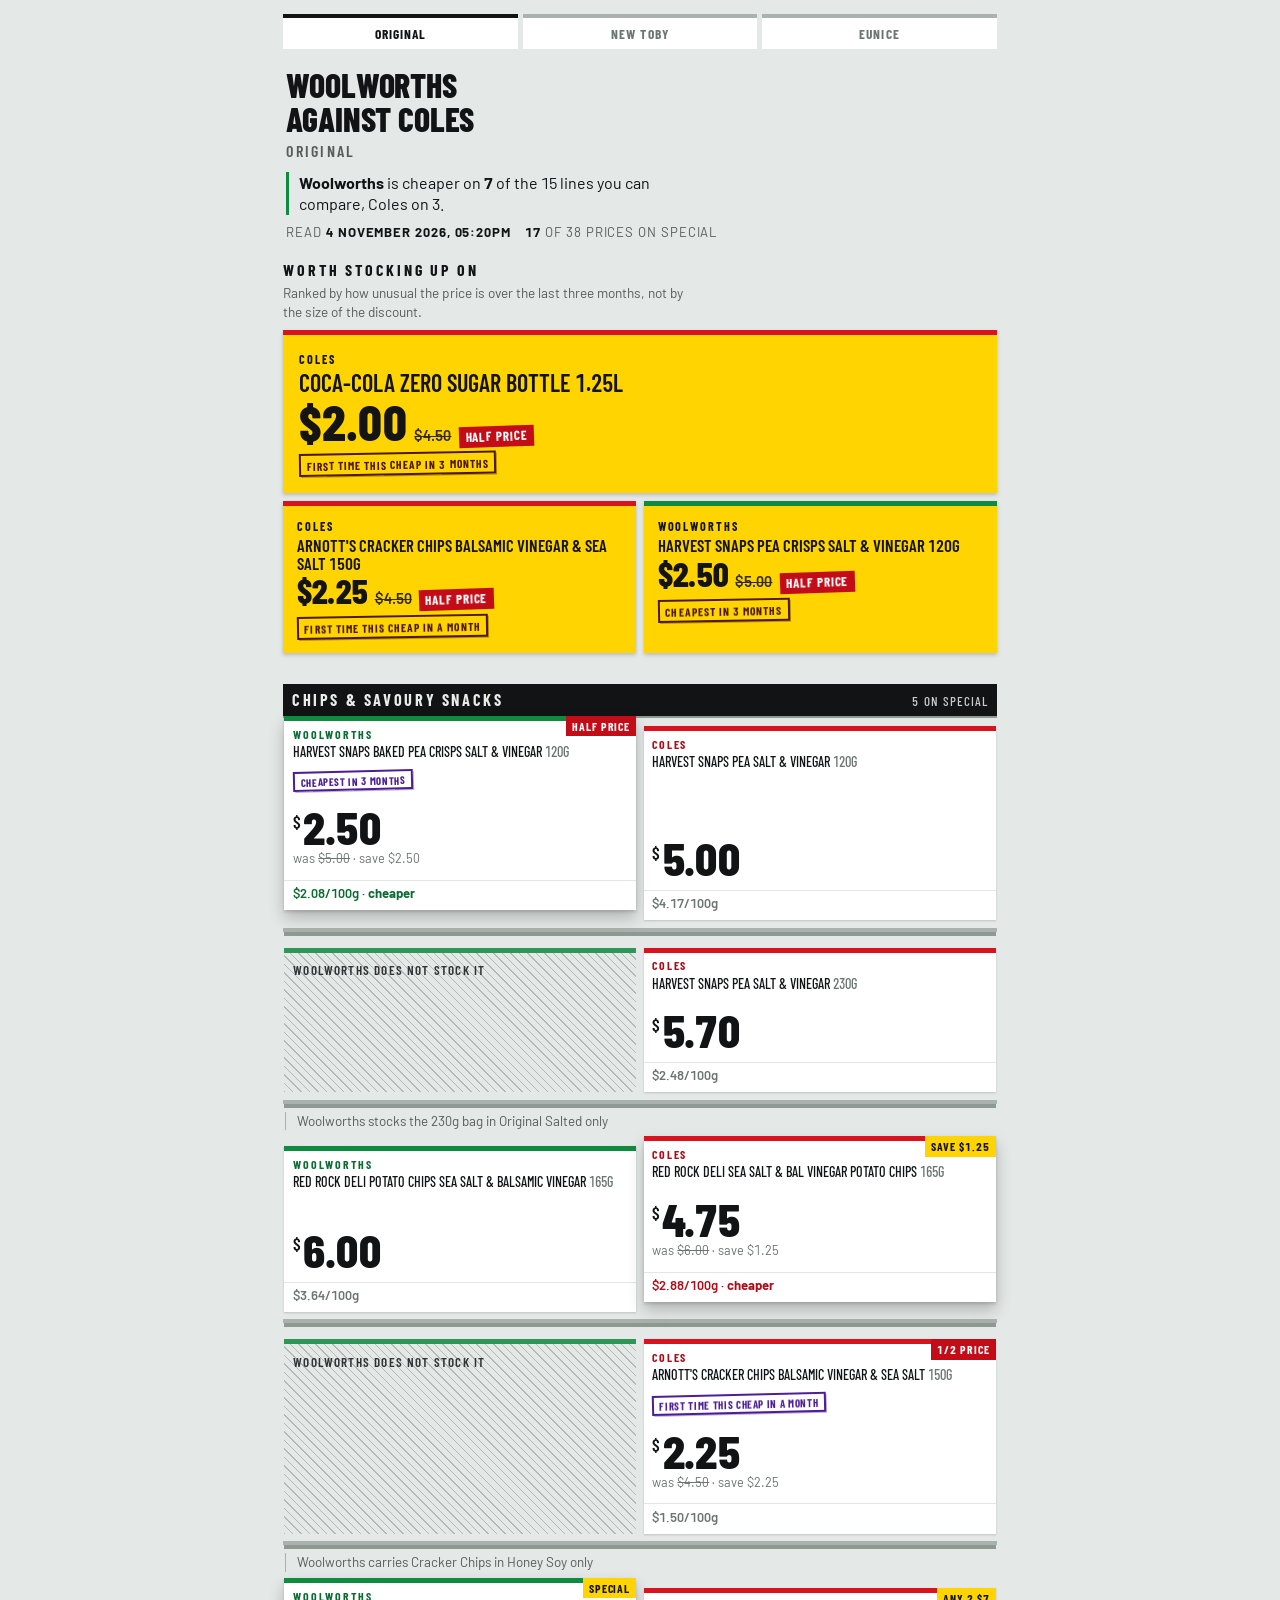
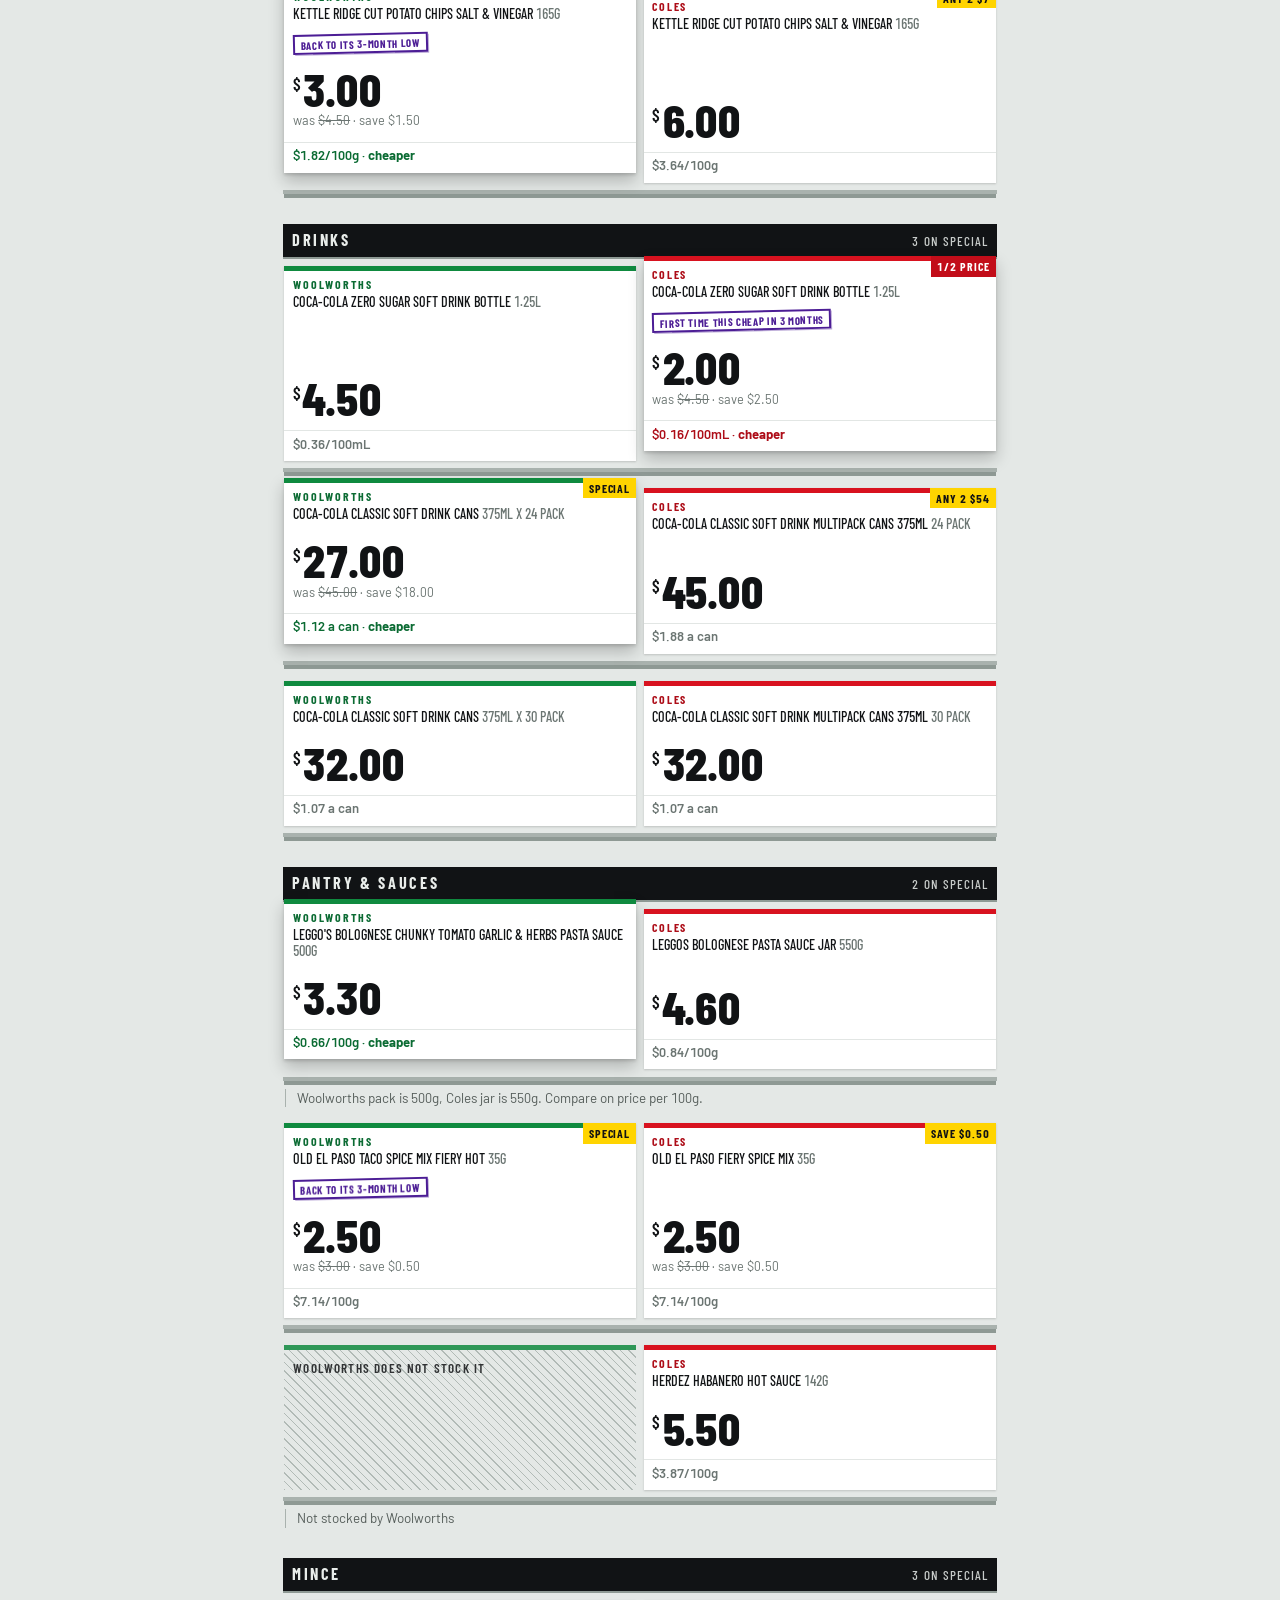
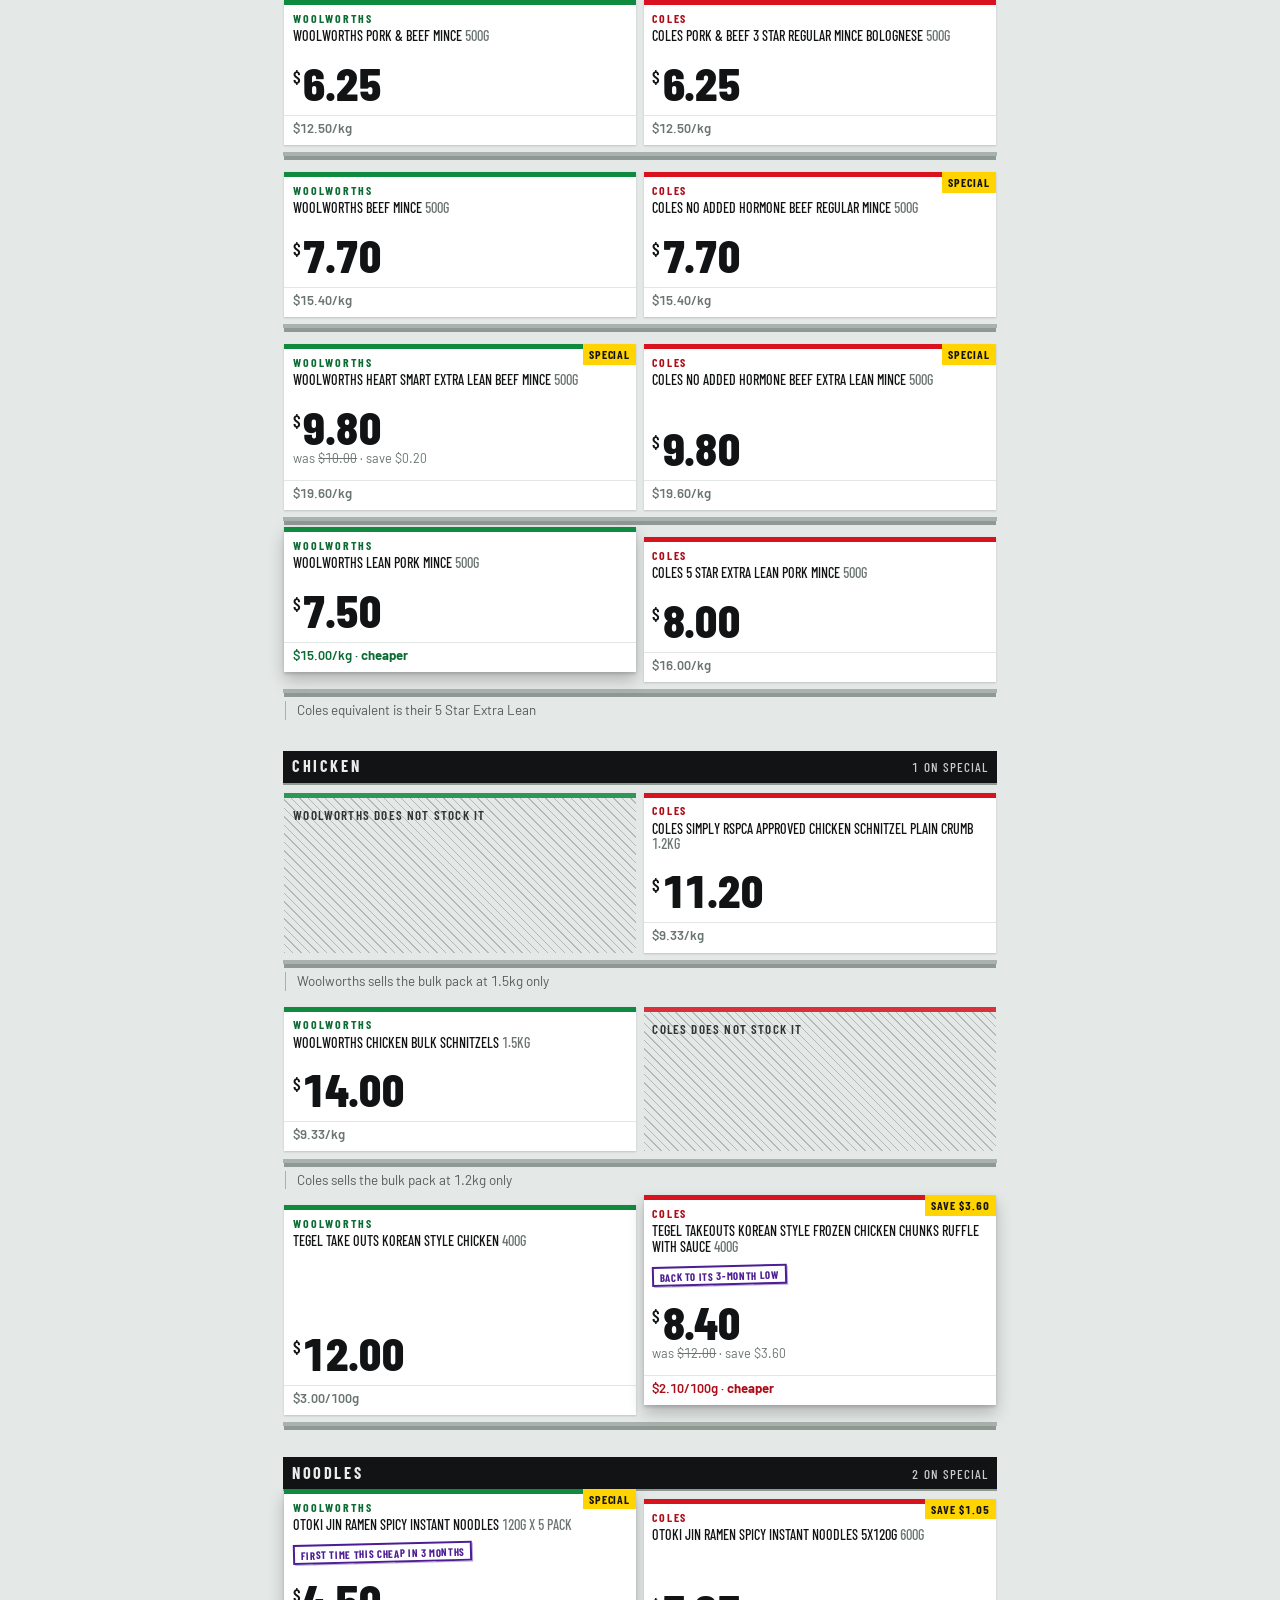
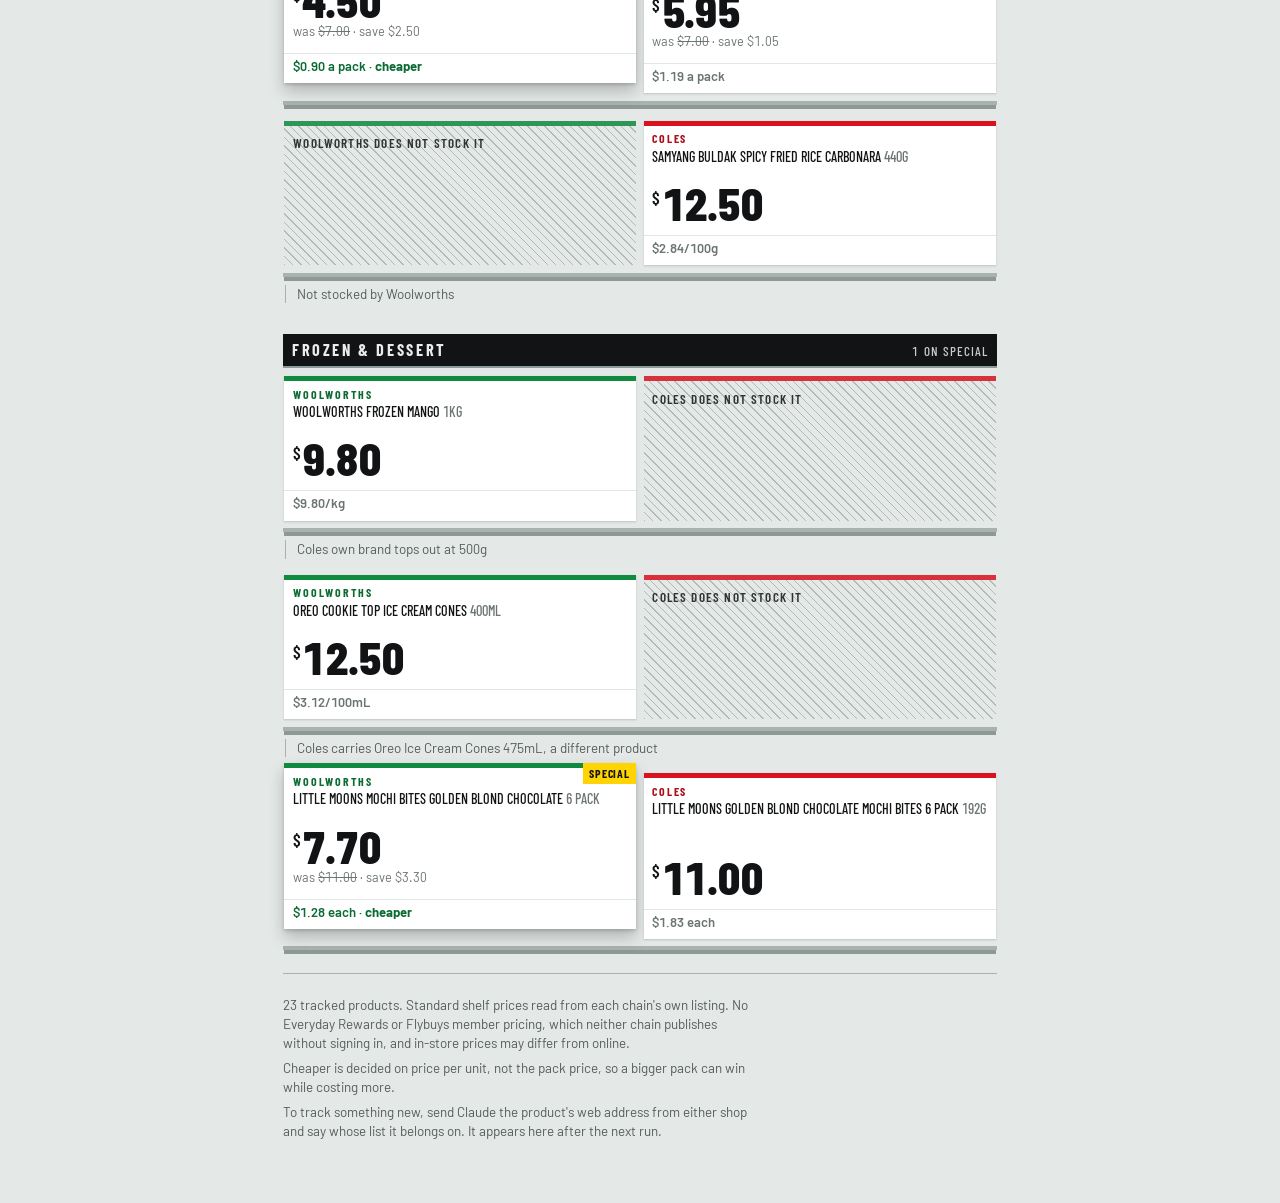
==== commit 88092b31: "Prices for 2026-11-04" ====
--- a/docs/index.html
+++ b/docs/index.html
@@ -411,4 +411,4 @@
     }
   }
 }
-</style></head><body><main><nav class="switch" aria-label="Whose list"><a href="index.html" aria-current="page">Original</a><a href="toby.html">New Toby</a><a href="eunice.html">Eunice</a></nav><div class="masthead"><h1>Woolworths<br>against Coles</h1><p class="whose">Original</p><p class="verdict" data-chain="coles"><b>Coles</b> is cheaper on <b>5</b> of the 15 lines you can compare, Woolworths on 4.</p><p class="when"><span>Read <b>29 October 2026, 07:50pm</b></span><span><b>12</b> of 38 prices on special</span></p></div><section class="board"><h2>Worth stocking up on</h2><p>Ranked by how unusual the price is over the last three months, not by the size of the discount.</p><a class="flash lead" data-chain="woolworths" style="--j:0" href="https://www.woolworths.com.au/shop/productdetails/623034/coca-cola-zero-sugar-soft-drink-bottle" rel="noreferrer"><span class="chain">Woolworths</span><span class="what">Coca-Cola Zero Sugar Bottle 1.25L</span><span class="row"><span class="now">$2.25</span><span class="was">$4.50</span><span class="burst">Half price</span></span><span class="stamp rare">back to its 3-month low</span></a><div class="rest"><a class="flash" data-chain="coles" style="--j:1" href="https://www.coles.com.au/product/otoki-jin-ramen-spicy-instant-noodles-5x120g-600g-4677412" rel="noreferrer"><span class="chain">Coles</span><span class="what">Jin Ramen Spicy, 5 pack</span><span class="row"><span class="now">$5.95</span><span class="was">$7.00</span><span class="cut">15% off</span></span><span class="stamp rare">cheapest in a month</span></a></div></section><div class="bay"><h2>Chips &amp; savoury snacks</h2><span class="count">4 on special</span></div><div class="bayrows"><div class="pair"><div class="slots"><a class="ticket" data-chain="woolworths" style="--i:1" href="https://www.woolworths.com.au/shop/productdetails/262796/harvest-snaps-baked-pea-crisps-salt-vinegar" rel="noreferrer"><span class="t-head"><span class="chain">Woolworths</span><span class="name">Harvest Snaps Baked Pea Crisps Salt &amp; Vinegar <span class="size">120g</span></span></span><span class="t-mark"></span><span class="t-price"><span class="price"><span class="cur">$</span><span class="n">5.00</span></span></span><span class="t-unit">$4.17/100g</span></a><a class="ticket proud best" data-chain="coles" style="--i:1" href="https://www.coles.com.au/product/harvest-snaps-pea-salt-and-vinegar-120g-5994080" rel="noreferrer"><span class="t-head"><span class="chain">Coles</span><span class="tag">save $1.00</span><span class="name">Harvest Snaps Pea Salt &amp; Vinegar <span class="size">120g</span></span></span><span class="t-mark"></span><span class="t-price"><span class="price"><span class="cur">$</span><span class="n">4.00</span></span><span class="was">was <s>$5.00</s> · save $1.00</span></span><span class="t-unit">$3.33/100g · <b>cheaper</b></span></a></div></div><div class="pair"><div class="slots"><div class="empty" data-chain="woolworths" style="--i:2">Woolworths does not stock it</div><a class="ticket" data-chain="coles" style="--i:2" href="https://www.coles.com.au/product/harvest-snaps-pea-salt-and-vinegar-230g-5996303" rel="noreferrer"><span class="t-head"><span class="chain">Coles</span><span class="name">Harvest Snaps Pea Salt &amp; Vinegar <span class="size">230g</span></span></span><span class="t-mark"></span><span class="t-price"><span class="price"><span class="cur">$</span><span class="n">5.70</span></span></span><span class="t-unit">$2.48/100g</span></a></div><p class="note">Woolworths stocks the 230g bag in Original Salted only</p></div><div class="pair"><div class="slots"><a class="ticket proud best" data-chain="woolworths" style="--i:3" href="https://www.woolworths.com.au/shop/productdetails/781402/red-rock-deli-potato-chips-sea-salt-balsamic-vinegar" rel="noreferrer"><span class="t-head"><span class="chain">Woolworths</span><span class="tag">Special</span><span class="name">Red Rock Deli Potato Chips Sea Salt &amp; Balsamic Vinegar <span class="size">165g</span></span></span><span class="t-mark"></span><span class="t-price"><span class="price"><span class="cur">$</span><span class="n">3.60</span></span><span class="was">was <s>$6.00</s> · save $2.40</span></span><span class="t-unit">$2.18/100g · <b>cheaper</b></span></a><a class="ticket" data-chain="coles" style="--i:3" href="https://www.coles.com.au/product/red-rock-deli-sea-salt-and-bal-vinegar-potato-chips-165g-1786171" rel="noreferrer"><span class="t-head"><span class="chain">Coles</span><span class="tag">Any 2 $8</span><span class="name">Red Rock Deli Sea Salt &amp; Bal Vinegar Potato Chips <span class="size">165g</span></span></span><span class="t-mark"></span><span class="t-price"><span class="price"><span class="cur">$</span><span class="n">6.00</span></span></span><span class="t-unit">$3.64/100g</span></a></div></div><div class="pair"><div class="slots"><div class="empty" data-chain="woolworths" style="--i:4">Woolworths does not stock it</div><a class="ticket" data-chain="coles" style="--i:4" href="https://www.coles.com.au/product/arnott&#x27;s-cracker-chips-balsamic-vinegar-and-sea-salt-150g-3449401" rel="noreferrer"><span class="t-head"><span class="chain">Coles</span><span class="name">Arnott&#x27;s Cracker Chips Balsamic Vinegar &amp; Sea Salt <span class="size">150g</span></span></span><span class="t-mark"></span><span class="t-price"><span class="price"><span class="cur">$</span><span class="n">4.50</span></span></span><span class="t-unit">$3.00/100g</span></a></div><p class="note">Woolworths carries Cracker Chips in Honey Soy only</p></div><div class="pair"><div class="slots"><a class="ticket" data-chain="woolworths" style="--i:5" href="https://www.woolworths.com.au/shop/productdetails/6032521/kettle-ridge-cut-potato-chips-salt-vinegar" rel="noreferrer"><span class="t-head"><span class="chain">Woolworths</span><span class="name">Kettle Ridge Cut Potato Chips Salt &amp; Vinegar <span class="size">165g</span></span></span><span class="t-mark"></span><span class="t-price"><span class="price"><span class="cur">$</span><span class="n">4.50</span></span></span><span class="t-unit">$2.73/100g</span></a><a class="ticket proud best" data-chain="coles" style="--i:5" href="https://www.coles.com.au/product/kettle-ridge-cut-potato-chips-salt-and-vinegar-165g-1135050" rel="noreferrer"><span class="t-head"><span class="chain">Coles</span><span class="tag">save $2.40</span><span class="name">Kettle Ridge Cut Potato Chips Salt &amp; Vinegar <span class="size">165g</span></span></span><span class="t-mark"></span><span class="t-price"><span class="price"><span class="cur">$</span><span class="n">3.60</span></span><span class="was">was <s>$6.00</s> · save $2.40</span></span><span class="t-unit">$2.18/100g · <b>cheaper</b></span></a></div></div></div><div class="bay"><h2>Drinks</h2><span class="count">3 on special</span></div><div class="bayrows"><div class="pair"><div class="slots"><a class="ticket proud best" data-chain="woolworths" style="--i:6" href="https://www.woolworths.com.au/shop/productdetails/623034/coca-cola-zero-sugar-soft-drink-bottle" rel="noreferrer"><span class="t-head"><span class="chain">Woolworths</span><span class="tag half">Half price</span><span class="name">Coca-Cola Zero Sugar Soft Drink Bottle <span class="size">1.25L</span></span></span><span class="t-mark"><span class="stamp">back to its 3-month low</span></span><span class="t-price"><span class="price"><span class="cur">$</span><span class="n">2.25</span></span><span class="was">was <s>$4.50</s> · save $2.25</span></span><span class="t-unit">$0.18/100mL · <b>cheaper</b></span></a><a class="ticket" data-chain="coles" style="--i:6" href="https://www.coles.com.au/product/coca-cola-zero-sugar-soft-drink-bottle-1.25l-2993706" rel="noreferrer"><span class="t-head"><span class="chain">Coles</span><span class="tag">Any 2 $5.80</span><span class="name">Coca-Cola Zero Sugar Soft Drink Bottle <span class="size">1.25L</span></span></span><span class="t-mark"></span><span class="t-price"><span class="price"><span class="cur">$</span><span class="n">4.50</span></span></span><span class="t-unit">$0.36/100mL</span></a></div></div><div class="pair"><div class="slots"><a class="ticket" data-chain="woolworths" style="--i:7" href="https://www.woolworths.com.au/shop/productdetails/42605/coca-cola-classic-soft-drink-cans" rel="noreferrer"><span class="t-head"><span class="chain">Woolworths</span><span class="name">Coca-Cola Classic Soft Drink Cans <span class="size">375mL x 24 pack</span></span></span><span class="t-mark"></span><span class="t-price"><span class="price"><span class="cur">$</span><span class="n">45.00</span></span></span><span class="t-unit">$1.88 a can</span></a><a class="ticket proud best" data-chain="coles" style="--i:7" href="https://www.coles.com.au/product/coca-cola-classic-soft-drink-multipack-cans-375ml-24-pack-7365777" rel="noreferrer"><span class="t-head"><span class="chain">Coles</span><span class="tag">40% Off</span><span class="name">Coca-Cola Classic Soft Drink Multipack Cans 375ml <span class="size">24 Pack</span></span></span><span class="t-mark"></span><span class="t-price"><span class="price"><span class="cur">$</span><span class="n">27.00</span></span><span class="was">was <s>$45.00</s> · save $18.00</span></span><span class="t-unit">$1.12 a can · <b>cheaper</b></span></a></div></div><div class="pair"><div class="slots"><a class="ticket" data-chain="woolworths" style="--i:8" href="https://www.woolworths.com.au/shop/productdetails/84552/coca-cola-classic-soft-drink-cans" rel="noreferrer"><span class="t-head"><span class="chain">Woolworths</span><span class="name">Coca-Cola Classic Soft Drink Cans <span class="size">375mL x 30 pack</span></span></span><span class="t-mark"></span><span class="t-price"><span class="price"><span class="cur">$</span><span class="n">32.00</span></span></span><span class="t-unit">$1.07 a can</span></a><a class="ticket" data-chain="coles" style="--i:8" href="https://www.coles.com.au/product/coca-cola-classic-soft-drink-multipack-cans-375ml-30-pack-8464796" rel="noreferrer"><span class="t-head"><span class="chain">Coles</span><span class="name">Coca-Cola Classic Soft Drink Multipack Cans 375ml <span class="size">30 Pack</span></span></span><span class="t-mark"></span><span class="t-price"><span class="price"><span class="cur">$</span><span class="n">32.00</span></span></span><span class="t-unit">$1.07 a can</span></a></div></div></div><div class="bay"><h2>Pantry &amp; sauces</h2><span class="count">nothing on special</span></div><div class="bayrows"><div class="pair"><div class="slots"><a class="ticket proud best" data-chain="woolworths" style="--i:9" href="https://www.woolworths.com.au/shop/productdetails/450687/leggo-s-bolognese-chunky-tomato-garlic-herbs-pasta-sauce" rel="noreferrer"><span class="t-head"><span class="chain">Woolworths</span><span class="name">Leggo&#x27;s Bolognese Chunky Tomato Garlic &amp; Herbs Pasta Sauce <span class="size">500g</span></span></span><span class="t-mark"></span><span class="t-price"><span class="price"><span class="cur">$</span><span class="n">3.30</span></span></span><span class="t-unit">$0.66/100g · <b>cheaper</b></span></a><a class="ticket" data-chain="coles" style="--i:9" href="https://www.coles.com.au/product/leggos-bolognese-pasta-sauce-jar-550g-1824984" rel="noreferrer"><span class="t-head"><span class="chain">Coles</span><span class="name">Leggos Bolognese Pasta Sauce Jar <span class="size">550g</span></span></span><span class="t-mark"></span><span class="t-price"><span class="price"><span class="cur">$</span><span class="n">4.60</span></span></span><span class="t-unit">$0.84/100g</span></a></div><p class="note">Woolworths pack is 500g, Coles jar is 550g. Compare on price per 100g.</p></div><div class="pair"><div class="slots"><a class="ticket" data-chain="woolworths" style="--i:10" href="https://www.woolworths.com.au/shop/productdetails/311381/old-el-paso-taco-spice-mix-fiery-hot" rel="noreferrer"><span class="t-head"><span class="chain">Woolworths</span><span class="name">Old El Paso Taco Spice Mix Fiery Hot <span class="size">35g</span></span></span><span class="t-mark"></span><span class="t-price"><span class="price"><span class="cur">$</span><span class="n">3.00</span></span></span><span class="t-unit">$8.57/100g</span></a><a class="ticket" data-chain="coles" style="--i:10" href="https://www.coles.com.au/product/old-el-paso-fiery-spice-mix-35g-6341660" rel="noreferrer"><span class="t-head"><span class="chain">Coles</span><span class="name">Old El Paso Fiery Spice Mix <span class="size">35g</span></span></span><span class="t-mark"></span><span class="t-price"><span class="price"><span class="cur">$</span><span class="n">3.00</span></span></span><span class="t-unit">$8.57/100g</span></a></div></div><div class="pair"><div class="slots"><div class="empty" data-chain="woolworths" style="--i:11">Woolworths does not stock it</div><a class="ticket" data-chain="coles" style="--i:11" href="https://www.coles.com.au/product/herdez-habanero-hot-sauce-142g-1325758" rel="noreferrer"><span class="t-head"><span class="chain">Coles</span><span class="name">Herdez Habanero Hot Sauce <span class="size">142g</span></span></span><span class="t-mark"></span><span class="t-price"><span class="price"><span class="cur">$</span><span class="n">5.50</span></span></span><span class="t-unit">$3.87/100g</span></a></div><p class="note">Not stocked by Woolworths</p></div></div><div class="bay"><h2>Mince</h2><span class="count">3 on special</span></div><div class="bayrows"><div class="pair"><div class="slots"><a class="ticket" data-chain="woolworths" style="--i:12" href="https://www.woolworths.com.au/shop/productdetails/239598/woolworths-pork-beef-mince" rel="noreferrer"><span class="t-head"><span class="chain">Woolworths</span><span class="name">Woolworths Pork &amp; Beef Mince <span class="size">500g</span></span></span><span class="t-mark"></span><span class="t-price"><span class="price"><span class="cur">$</span><span class="n">6.25</span></span></span><span class="t-unit">$12.50/kg</span></a><a class="ticket" data-chain="coles" style="--i:12" href="https://www.coles.com.au/product/coles-pork-and-beef-3-star-regular-mince-bolognese-500g-8782237" rel="noreferrer"><span class="t-head"><span class="chain">Coles</span><span class="name">Coles Pork &amp; Beef 3 Star Regular Mince Bolognese <span class="size">500g</span></span></span><span class="t-mark"></span><span class="t-price"><span class="price"><span class="cur">$</span><span class="n">6.25</span></span></span><span class="t-unit">$12.50/kg</span></a></div></div><div class="pair"><div class="slots"><a class="ticket" data-chain="woolworths" style="--i:13" href="https://www.woolworths.com.au/shop/productdetails/577863/woolworths-beef-mince" rel="noreferrer"><span class="t-head"><span class="chain">Woolworths</span><span class="name">Woolworths Beef Mince <span class="size">500g</span></span></span><span class="t-mark"></span><span class="t-price"><span class="price"><span class="cur">$</span><span class="n">7.70</span></span></span><span class="t-unit">$15.40/kg</span></a><a class="ticket" data-chain="coles" style="--i:13" href="https://www.coles.com.au/product/coles-no-added-hormone-beef-regular-mince-500g-9012814" rel="noreferrer"><span class="t-head"><span class="chain">Coles</span><span class="tag">Special</span><span class="name">Coles No Added Hormone Beef Regular Mince <span class="size">500g</span></span></span><span class="t-mark"></span><span class="t-price"><span class="price"><span class="cur">$</span><span class="n">7.70</span></span></span><span class="t-unit">$15.40/kg</span></a></div></div><div class="pair"><div class="slots"><a class="ticket" data-chain="woolworths" style="--i:14" href="https://www.woolworths.com.au/shop/productdetails/577860/woolworths-heart-smart-extra-lean-beef-mince" rel="noreferrer"><span class="t-head"><span class="chain">Woolworths</span><span class="tag">Special</span><span class="name">Woolworths Heart Smart Extra Lean Beef Mince <span class="size">500g</span></span></span><span class="t-mark"></span><span class="t-price"><span class="price"><span class="cur">$</span><span class="n">9.80</span></span><span class="was">was <s>$10.00</s> · save $0.20</span></span><span class="t-unit">$19.60/kg</span></a><a class="ticket" data-chain="coles" style="--i:14" href="https://www.coles.com.au/product/coles-no-added-hormone-beef-extra-lean-mince-500g-8112799" rel="noreferrer"><span class="t-head"><span class="chain">Coles</span><span class="tag">Special</span><span class="name">Coles No Added Hormone Beef Extra Lean Mince <span class="size">500g</span></span></span><span class="t-mark"></span><span class="t-price"><span class="price"><span class="cur">$</span><span class="n">9.80</span></span></span><span class="t-unit">$19.60/kg</span></a></div></div><div class="pair"><div class="slots"><a class="ticket proud best" data-chain="woolworths" style="--i:14" href="https://www.woolworths.com.au/shop/productdetails/582608/woolworths-lean-pork-mince" rel="noreferrer"><span class="t-head"><span class="chain">Woolworths</span><span class="name">Woolworths Lean Pork Mince <span class="size">500g</span></span></span><span class="t-mark"></span><span class="t-price"><span class="price"><span class="cur">$</span><span class="n">7.50</span></span></span><span class="t-unit">$15.00/kg · <b>cheaper</b></span></a><a class="ticket" data-chain="coles" style="--i:14" href="https://www.coles.com.au/product/coles-5-star-extra-lean-pork-mince-500g-8781132" rel="noreferrer"><span class="t-head"><span class="chain">Coles</span><span class="name">Coles 5 Star Extra Lean Pork Mince <span class="size">500g</span></span></span><span class="t-mark"></span><span class="t-price"><span class="price"><span class="cur">$</span><span class="n">8.00</span></span></span><span class="t-unit">$16.00/kg</span></a></div><p class="note">Coles equivalent is their 5 Star Extra Lean</p></div></div><div class="bay"><h2>Chicken</h2><span class="count">nothing on special</span></div><div class="bayrows"><div class="pair"><div class="slots"><div class="empty" data-chain="woolworths" style="--i:14">Woolworths does not stock it</div><a class="ticket" data-chain="coles" style="--i:14" href="https://www.coles.com.au/product/coles-simply-rspca-approved-chicken-schnitzel-plain-crumb-1.2kg-2904193" rel="noreferrer"><span class="t-head"><span class="chain">Coles</span><span class="name">Coles Simply RSPCA Approved Chicken Schnitzel Plain Crumb <span class="size">1.2Kg</span></span></span><span class="t-mark"></span><span class="t-price"><span class="price"><span class="cur">$</span><span class="n">11.20</span></span></span><span class="t-unit">$9.33/kg</span></a></div><p class="note">Woolworths sells the bulk pack at 1.5kg only</p></div><div class="pair"><div class="slots"><a class="ticket" data-chain="woolworths" style="--i:14" href="https://www.woolworths.com.au/shop/productdetails/134036/woolworths-chicken-bulk-schnitzels" rel="noreferrer"><span class="t-head"><span class="chain">Woolworths</span><span class="name">Woolworths Chicken Bulk Schnitzels <span class="size">1.5kg</span></span></span><span class="t-mark"></span><span class="t-price"><span class="price"><span class="cur">$</span><span class="n">14.00</span></span></span><span class="t-unit">$9.33/kg</span></a><div class="empty" data-chain="coles" style="--i:14">Coles does not stock it</div></div><p class="note">Coles sells the bulk pack at 1.2kg only</p></div><div class="pair"><div class="slots"><a class="ticket" data-chain="woolworths" style="--i:14" href="https://www.woolworths.com.au/shop/productdetails/6043948/tegel-take-outs-korean-style-chicken" rel="noreferrer"><span class="t-head"><span class="chain">Woolworths</span><span class="name">Tegel Take Outs Korean Style Chicken <span class="size">400g</span></span></span><span class="t-mark"></span><span class="t-price"><span class="price"><span class="cur">$</span><span class="n">12.00</span></span></span><span class="t-unit">$3.00/100g</span></a><a class="ticket" data-chain="coles" style="--i:14" href="https://www.coles.com.au/product/tegel-takeouts-korean-style-frozen-chicken-chunks-ruffle-with-sauce-400g-8954070" rel="noreferrer"><span class="t-head"><span class="chain">Coles</span><span class="name">Tegel Takeouts Korean Style Frozen Chicken Chunks Ruffle With Sauce <span class="size">400g</span></span></span><span class="t-mark"></span><span class="t-price"><span class="price"><span class="cur">$</span><span class="n">12.00</span></span></span><span class="t-unit">$3.00/100g</span></a></div></div></div><div class="bay"><h2>Noodles</h2><span class="count">1 on special</span></div><div class="bayrows"><div class="pair"><div class="slots"><a class="ticket" data-chain="woolworths" style="--i:14" href="https://www.woolworths.com.au/shop/productdetails/122658/otoki-jin-ramen-spicy-instant-noodles" rel="noreferrer"><span class="t-head"><span class="chain">Woolworths</span><span class="name">Otoki Jin Ramen Spicy Instant Noodles <span class="size">120g x 5 pack</span></span></span><span class="t-mark"></span><span class="t-price"><span class="price"><span class="cur">$</span><span class="n">7.00</span></span></span><span class="t-unit">$1.40 a pack</span></a><a class="ticket proud best" data-chain="coles" style="--i:14" href="https://www.coles.com.au/product/otoki-jin-ramen-spicy-instant-noodles-5x120g-600g-4677412" rel="noreferrer"><span class="t-head"><span class="chain">Coles</span><span class="tag">save $1.05</span><span class="name">Otoki Jin Ramen Spicy Instant Noodles 5x120g <span class="size">600g</span></span></span><span class="t-mark"><span class="stamp">cheapest in a month</span></span><span class="t-price"><span class="price"><span class="cur">$</span><span class="n">5.95</span></span><span class="was">was <s>$7.00</s> · save $1.05</span></span><span class="t-unit">$1.19 a pack · <b>cheaper</b></span></a></div></div><div class="pair"><div class="slots"><div class="empty" data-chain="woolworths" style="--i:14">Woolworths does not stock it</div><a class="ticket" data-chain="coles" style="--i:14" href="https://www.coles.com.au/product/samyang-buldak-spicy-fried-rice-carbonara-440g-1309831" rel="noreferrer"><span class="t-head"><span class="chain">Coles</span><span class="name">Samyang Buldak Spicy Fried Rice Carbonara <span class="size">440g</span></span></span><span class="t-mark"></span><span class="t-price"><span class="price"><span class="cur">$</span><span class="n">12.50</span></span></span><span class="t-unit">$2.84/100g</span></a></div><p class="note">Not stocked by Woolworths</p></div></div><div class="bay"><h2>Frozen &amp; dessert</h2><span class="count">1 on special</span></div><div class="bayrows"><div class="pair"><div class="slots"><a class="ticket" data-chain="woolworths" style="--i:14" href="https://www.woolworths.com.au/shop/productdetails/820796/woolworths-frozen-mango" rel="noreferrer"><span class="t-head"><span class="chain">Woolworths</span><span class="name">Woolworths Frozen Mango <span class="size">1kg</span></span></span><span class="t-mark"></span><span class="t-price"><span class="price"><span class="cur">$</span><span class="n">9.80</span></span></span><span class="t-unit">$9.80/kg</span></a><div class="empty" data-chain="coles" style="--i:14">Coles does not stock it</div></div><p class="note">Coles own brand tops out at 500g</p></div><div class="pair"><div class="slots"><a class="ticket" data-chain="woolworths" style="--i:14" href="https://www.woolworths.com.au/shop/productdetails/918708/oreo-cookie-top-ice-cream-cones" rel="noreferrer"><span class="t-head"><span class="chain">Woolworths</span><span class="name">Oreo Cookie Top Ice Cream Cones <span class="size">400mL</span></span></span><span class="t-mark"></span><span class="t-price"><span class="price"><span class="cur">$</span><span class="n">12.50</span></span></span><span class="t-unit">$3.12/100mL</span></a><div class="empty" data-chain="coles" style="--i:14">Coles does not stock it</div></div><p class="note">Coles carries Oreo Ice Cream Cones 475mL, a different product</p></div><div class="pair"><div class="slots"><a class="ticket" data-chain="woolworths" style="--i:14" href="https://www.woolworths.com.au/shop/productdetails/257574/little-moons-mochi-bites-golden-blond-chocolate" rel="noreferrer"><span class="t-head"><span class="chain">Woolworths</span><span class="name">Little Moons Mochi Bites Golden Blond Chocolate <span class="size">6 pack</span></span></span><span class="t-mark"></span><span class="t-price"><span class="price"><span class="cur">$</span><span class="n">11.00</span></span></span><span class="t-unit">$1.83 each</span></a><a class="ticket proud best" data-chain="coles" style="--i:14" href="https://www.coles.com.au/product/little-moons-golden-blond-chocolate-mochi-bites-6-pack-192g-8400487" rel="noreferrer"><span class="t-head"><span class="chain">Coles</span><span class="tag">save $3.30</span><span class="name">Little Moons Golden Blond Chocolate Mochi Bites 6 Pack <span class="size">192g</span></span></span><span class="t-mark"></span><span class="t-price"><span class="price"><span class="cur">$</span><span class="n">7.70</span></span><span class="was">was <s>$11.00</s> · save $3.30</span></span><span class="t-unit">$1.28 each · <b>cheaper</b></span></a></div></div></div><footer><p>23 tracked products. Standard shelf prices read from each chain's own listing. No Everyday Rewards or Flybuys member pricing, which neither chain publishes without signing in, and in-store prices may differ from online.</p><p>Cheaper is decided on price per unit, not the pack price, so a bigger pack can win while costing more.</p><p>To track something new, send Claude the product's web address from either shop and say whose list it belongs on. It appears here after the next run.</p></footer></main></body></html>+</style></head><body><main><nav class="switch" aria-label="Whose list"><a href="index.html" aria-current="page">Original</a><a href="toby.html">New Toby</a><a href="eunice.html">Eunice</a></nav><div class="masthead"><h1>Woolworths<br>against Coles</h1><p class="whose">Original</p><p class="verdict" data-chain="woolworths"><b>Woolworths</b> is cheaper on <b>7</b> of the 15 lines you can compare, Coles on 3.</p><p class="when"><span>Read <b>4 November 2026, 05:20pm</b></span><span><b>17</b> of 38 prices on special</span></p></div><section class="board"><h2>Worth stocking up on</h2><p>Ranked by how unusual the price is over the last three months, not by the size of the discount.</p><a class="flash lead" data-chain="coles" style="--j:0" href="https://www.coles.com.au/product/coca-cola-zero-sugar-soft-drink-bottle-1.25l-2993706" rel="noreferrer"><span class="chain">Coles</span><span class="what">Coca-Cola Zero Sugar Bottle 1.25L</span><span class="row"><span class="now">$2.00</span><span class="was">$4.50</span><span class="burst">Half price</span></span><span class="stamp rare">first time this cheap in 3 months</span></a><div class="rest"><a class="flash" data-chain="coles" style="--j:1" href="https://www.coles.com.au/product/arnott&#x27;s-cracker-chips-balsamic-vinegar-and-sea-salt-150g-3449401" rel="noreferrer"><span class="chain">Coles</span><span class="what">Arnott&#x27;s Cracker Chips Balsamic Vinegar &amp; Sea Salt 150g</span><span class="row"><span class="now">$2.25</span><span class="was">$4.50</span><span class="burst">Half price</span></span><span class="stamp rare">first time this cheap in a month</span></a><a class="flash" data-chain="woolworths" style="--j:2" href="https://www.woolworths.com.au/shop/productdetails/262796/harvest-snaps-baked-pea-crisps-salt-vinegar" rel="noreferrer"><span class="chain">Woolworths</span><span class="what">Harvest Snaps Pea Crisps Salt &amp; Vinegar 120g</span><span class="row"><span class="now">$2.50</span><span class="was">$5.00</span><span class="burst">Half price</span></span><span class="stamp rare">cheapest in 3 months</span></a></div></section><div class="bay"><h2>Chips &amp; savoury snacks</h2><span class="count">5 on special</span></div><div class="bayrows"><div class="pair"><div class="slots"><a class="ticket proud best" data-chain="woolworths" style="--i:1" href="https://www.woolworths.com.au/shop/productdetails/262796/harvest-snaps-baked-pea-crisps-salt-vinegar" rel="noreferrer"><span class="t-head"><span class="chain">Woolworths</span><span class="tag half">Half price</span><span class="name">Harvest Snaps Baked Pea Crisps Salt &amp; Vinegar <span class="size">120g</span></span></span><span class="t-mark"><span class="stamp">cheapest in 3 months</span></span><span class="t-price"><span class="price"><span class="cur">$</span><span class="n">2.50</span></span><span class="was">was <s>$5.00</s> · save $2.50</span></span><span class="t-unit">$2.08/100g · <b>cheaper</b></span></a><a class="ticket" data-chain="coles" style="--i:1" href="https://www.coles.com.au/product/harvest-snaps-pea-salt-and-vinegar-120g-5994080" rel="noreferrer"><span class="t-head"><span class="chain">Coles</span><span class="name">Harvest Snaps Pea Salt &amp; Vinegar <span class="size">120g</span></span></span><span class="t-mark"></span><span class="t-price"><span class="price"><span class="cur">$</span><span class="n">5.00</span></span></span><span class="t-unit">$4.17/100g</span></a></div></div><div class="pair"><div class="slots"><div class="empty" data-chain="woolworths" style="--i:2">Woolworths does not stock it</div><a class="ticket" data-chain="coles" style="--i:2" href="https://www.coles.com.au/product/harvest-snaps-pea-salt-and-vinegar-230g-5996303" rel="noreferrer"><span class="t-head"><span class="chain">Coles</span><span class="name">Harvest Snaps Pea Salt &amp; Vinegar <span class="size">230g</span></span></span><span class="t-mark"></span><span class="t-price"><span class="price"><span class="cur">$</span><span class="n">5.70</span></span></span><span class="t-unit">$2.48/100g</span></a></div><p class="note">Woolworths stocks the 230g bag in Original Salted only</p></div><div class="pair"><div class="slots"><a class="ticket" data-chain="woolworths" style="--i:3" href="https://www.woolworths.com.au/shop/productdetails/781402/red-rock-deli-potato-chips-sea-salt-balsamic-vinegar" rel="noreferrer"><span class="t-head"><span class="chain">Woolworths</span><span class="name">Red Rock Deli Potato Chips Sea Salt &amp; Balsamic Vinegar <span class="size">165g</span></span></span><span class="t-mark"></span><span class="t-price"><span class="price"><span class="cur">$</span><span class="n">6.00</span></span></span><span class="t-unit">$3.64/100g</span></a><a class="ticket proud best" data-chain="coles" style="--i:3" href="https://www.coles.com.au/product/red-rock-deli-sea-salt-and-bal-vinegar-potato-chips-165g-1786171" rel="noreferrer"><span class="t-head"><span class="chain">Coles</span><span class="tag">save $1.25</span><span class="name">Red Rock Deli Sea Salt &amp; Bal Vinegar Potato Chips <span class="size">165g</span></span></span><span class="t-mark"></span><span class="t-price"><span class="price"><span class="cur">$</span><span class="n">4.75</span></span><span class="was">was <s>$6.00</s> · save $1.25</span></span><span class="t-unit">$2.88/100g · <b>cheaper</b></span></a></div></div><div class="pair"><div class="slots"><div class="empty" data-chain="woolworths" style="--i:4">Woolworths does not stock it</div><a class="ticket" data-chain="coles" style="--i:4" href="https://www.coles.com.au/product/arnott&#x27;s-cracker-chips-balsamic-vinegar-and-sea-salt-150g-3449401" rel="noreferrer"><span class="t-head"><span class="chain">Coles</span><span class="tag half">1/2 Price</span><span class="name">Arnott&#x27;s Cracker Chips Balsamic Vinegar &amp; Sea Salt <span class="size">150g</span></span></span><span class="t-mark"><span class="stamp">first time this cheap in a month</span></span><span class="t-price"><span class="price"><span class="cur">$</span><span class="n">2.25</span></span><span class="was">was <s>$4.50</s> · save $2.25</span></span><span class="t-unit">$1.50/100g</span></a></div><p class="note">Woolworths carries Cracker Chips in Honey Soy only</p></div><div class="pair"><div class="slots"><a class="ticket proud best" data-chain="woolworths" style="--i:5" href="https://www.woolworths.com.au/shop/productdetails/6032521/kettle-ridge-cut-potato-chips-salt-vinegar" rel="noreferrer"><span class="t-head"><span class="chain">Woolworths</span><span class="tag">Special</span><span class="name">Kettle Ridge Cut Potato Chips Salt &amp; Vinegar <span class="size">165g</span></span></span><span class="t-mark"><span class="stamp">back to its 3-month low</span></span><span class="t-price"><span class="price"><span class="cur">$</span><span class="n">3.00</span></span><span class="was">was <s>$4.50</s> · save $1.50</span></span><span class="t-unit">$1.82/100g · <b>cheaper</b></span></a><a class="ticket" data-chain="coles" style="--i:5" href="https://www.coles.com.au/product/kettle-ridge-cut-potato-chips-salt-and-vinegar-165g-1135050" rel="noreferrer"><span class="t-head"><span class="chain">Coles</span><span class="tag">Any 2 $7</span><span class="name">Kettle Ridge Cut Potato Chips Salt &amp; Vinegar <span class="size">165g</span></span></span><span class="t-mark"></span><span class="t-price"><span class="price"><span class="cur">$</span><span class="n">6.00</span></span></span><span class="t-unit">$3.64/100g</span></a></div></div></div><div class="bay"><h2>Drinks</h2><span class="count">3 on special</span></div><div class="bayrows"><div class="pair"><div class="slots"><a class="ticket" data-chain="woolworths" style="--i:6" href="https://www.woolworths.com.au/shop/productdetails/623034/coca-cola-zero-sugar-soft-drink-bottle" rel="noreferrer"><span class="t-head"><span class="chain">Woolworths</span><span class="name">Coca-Cola Zero Sugar Soft Drink Bottle <span class="size">1.25L</span></span></span><span class="t-mark"></span><span class="t-price"><span class="price"><span class="cur">$</span><span class="n">4.50</span></span></span><span class="t-unit">$0.36/100mL</span></a><a class="ticket proud best" data-chain="coles" style="--i:6" href="https://www.coles.com.au/product/coca-cola-zero-sugar-soft-drink-bottle-1.25l-2993706" rel="noreferrer"><span class="t-head"><span class="chain">Coles</span><span class="tag half">1/2 Price</span><span class="name">Coca-Cola Zero Sugar Soft Drink Bottle <span class="size">1.25L</span></span></span><span class="t-mark"><span class="stamp">first time this cheap in 3 months</span></span><span class="t-price"><span class="price"><span class="cur">$</span><span class="n">2.00</span></span><span class="was">was <s>$4.50</s> · save $2.50</span></span><span class="t-unit">$0.16/100mL · <b>cheaper</b></span></a></div></div><div class="pair"><div class="slots"><a class="ticket proud best" data-chain="woolworths" style="--i:7" href="https://www.woolworths.com.au/shop/productdetails/42605/coca-cola-classic-soft-drink-cans" rel="noreferrer"><span class="t-head"><span class="chain">Woolworths</span><span class="tag">Special</span><span class="name">Coca-Cola Classic Soft Drink Cans <span class="size">375mL x 24 pack</span></span></span><span class="t-mark"></span><span class="t-price"><span class="price"><span class="cur">$</span><span class="n">27.00</span></span><span class="was">was <s>$45.00</s> · save $18.00</span></span><span class="t-unit">$1.12 a can · <b>cheaper</b></span></a><a class="ticket" data-chain="coles" style="--i:7" href="https://www.coles.com.au/product/coca-cola-classic-soft-drink-multipack-cans-375ml-24-pack-7365777" rel="noreferrer"><span class="t-head"><span class="chain">Coles</span><span class="tag">Any 2 $54</span><span class="name">Coca-Cola Classic Soft Drink Multipack Cans 375ml <span class="size">24 Pack</span></span></span><span class="t-mark"></span><span class="t-price"><span class="price"><span class="cur">$</span><span class="n">45.00</span></span></span><span class="t-unit">$1.88 a can</span></a></div></div><div class="pair"><div class="slots"><a class="ticket" data-chain="woolworths" style="--i:8" href="https://www.woolworths.com.au/shop/productdetails/84552/coca-cola-classic-soft-drink-cans" rel="noreferrer"><span class="t-head"><span class="chain">Woolworths</span><span class="name">Coca-Cola Classic Soft Drink Cans <span class="size">375mL x 30 pack</span></span></span><span class="t-mark"></span><span class="t-price"><span class="price"><span class="cur">$</span><span class="n">32.00</span></span></span><span class="t-unit">$1.07 a can</span></a><a class="ticket" data-chain="coles" style="--i:8" href="https://www.coles.com.au/product/coca-cola-classic-soft-drink-multipack-cans-375ml-30-pack-8464796" rel="noreferrer"><span class="t-head"><span class="chain">Coles</span><span class="name">Coca-Cola Classic Soft Drink Multipack Cans 375ml <span class="size">30 Pack</span></span></span><span class="t-mark"></span><span class="t-price"><span class="price"><span class="cur">$</span><span class="n">32.00</span></span></span><span class="t-unit">$1.07 a can</span></a></div></div></div><div class="bay"><h2>Pantry &amp; sauces</h2><span class="count">2 on special</span></div><div class="bayrows"><div class="pair"><div class="slots"><a class="ticket proud best" data-chain="woolworths" style="--i:9" href="https://www.woolworths.com.au/shop/productdetails/450687/leggo-s-bolognese-chunky-tomato-garlic-herbs-pasta-sauce" rel="noreferrer"><span class="t-head"><span class="chain">Woolworths</span><span class="name">Leggo&#x27;s Bolognese Chunky Tomato Garlic &amp; Herbs Pasta Sauce <span class="size">500g</span></span></span><span class="t-mark"></span><span class="t-price"><span class="price"><span class="cur">$</span><span class="n">3.30</span></span></span><span class="t-unit">$0.66/100g · <b>cheaper</b></span></a><a class="ticket" data-chain="coles" style="--i:9" href="https://www.coles.com.au/product/leggos-bolognese-pasta-sauce-jar-550g-1824984" rel="noreferrer"><span class="t-head"><span class="chain">Coles</span><span class="name">Leggos Bolognese Pasta Sauce Jar <span class="size">550g</span></span></span><span class="t-mark"></span><span class="t-price"><span class="price"><span class="cur">$</span><span class="n">4.60</span></span></span><span class="t-unit">$0.84/100g</span></a></div><p class="note">Woolworths pack is 500g, Coles jar is 550g. Compare on price per 100g.</p></div><div class="pair"><div class="slots"><a class="ticket" data-chain="woolworths" style="--i:10" href="https://www.woolworths.com.au/shop/productdetails/311381/old-el-paso-taco-spice-mix-fiery-hot" rel="noreferrer"><span class="t-head"><span class="chain">Woolworths</span><span class="tag">Special</span><span class="name">Old El Paso Taco Spice Mix Fiery Hot <span class="size">35g</span></span></span><span class="t-mark"><span class="stamp">back to its 3-month low</span></span><span class="t-price"><span class="price"><span class="cur">$</span><span class="n">2.50</span></span><span class="was">was <s>$3.00</s> · save $0.50</span></span><span class="t-unit">$7.14/100g</span></a><a class="ticket" data-chain="coles" style="--i:10" href="https://www.coles.com.au/product/old-el-paso-fiery-spice-mix-35g-6341660" rel="noreferrer"><span class="t-head"><span class="chain">Coles</span><span class="tag">save $0.50</span><span class="name">Old El Paso Fiery Spice Mix <span class="size">35g</span></span></span><span class="t-mark"></span><span class="t-price"><span class="price"><span class="cur">$</span><span class="n">2.50</span></span><span class="was">was <s>$3.00</s> · save $0.50</span></span><span class="t-unit">$7.14/100g</span></a></div></div><div class="pair"><div class="slots"><div class="empty" data-chain="woolworths" style="--i:11">Woolworths does not stock it</div><a class="ticket" data-chain="coles" style="--i:11" href="https://www.coles.com.au/product/herdez-habanero-hot-sauce-142g-1325758" rel="noreferrer"><span class="t-head"><span class="chain">Coles</span><span class="name">Herdez Habanero Hot Sauce <span class="size">142g</span></span></span><span class="t-mark"></span><span class="t-price"><span class="price"><span class="cur">$</span><span class="n">5.50</span></span></span><span class="t-unit">$3.87/100g</span></a></div><p class="note">Not stocked by Woolworths</p></div></div><div class="bay"><h2>Mince</h2><span class="count">3 on special</span></div><div class="bayrows"><div class="pair"><div class="slots"><a class="ticket" data-chain="woolworths" style="--i:12" href="https://www.woolworths.com.au/shop/productdetails/239598/woolworths-pork-beef-mince" rel="noreferrer"><span class="t-head"><span class="chain">Woolworths</span><span class="name">Woolworths Pork &amp; Beef Mince <span class="size">500g</span></span></span><span class="t-mark"></span><span class="t-price"><span class="price"><span class="cur">$</span><span class="n">6.25</span></span></span><span class="t-unit">$12.50/kg</span></a><a class="ticket" data-chain="coles" style="--i:12" href="https://www.coles.com.au/product/coles-pork-and-beef-3-star-regular-mince-bolognese-500g-8782237" rel="noreferrer"><span class="t-head"><span class="chain">Coles</span><span class="name">Coles Pork &amp; Beef 3 Star Regular Mince Bolognese <span class="size">500g</span></span></span><span class="t-mark"></span><span class="t-price"><span class="price"><span class="cur">$</span><span class="n">6.25</span></span></span><span class="t-unit">$12.50/kg</span></a></div></div><div class="pair"><div class="slots"><a class="ticket" data-chain="woolworths" style="--i:13" href="https://www.woolworths.com.au/shop/productdetails/577863/woolworths-beef-mince" rel="noreferrer"><span class="t-head"><span class="chain">Woolworths</span><span class="name">Woolworths Beef Mince <span class="size">500g</span></span></span><span class="t-mark"></span><span class="t-price"><span class="price"><span class="cur">$</span><span class="n">7.70</span></span></span><span class="t-unit">$15.40/kg</span></a><a class="ticket" data-chain="coles" style="--i:13" href="https://www.coles.com.au/product/coles-no-added-hormone-beef-regular-mince-500g-9012814" rel="noreferrer"><span class="t-head"><span class="chain">Coles</span><span class="tag">Special</span><span class="name">Coles No Added Hormone Beef Regular Mince <span class="size">500g</span></span></span><span class="t-mark"></span><span class="t-price"><span class="price"><span class="cur">$</span><span class="n">7.70</span></span></span><span class="t-unit">$15.40/kg</span></a></div></div><div class="pair"><div class="slots"><a class="ticket" data-chain="woolworths" style="--i:14" href="https://www.woolworths.com.au/shop/productdetails/577860/woolworths-heart-smart-extra-lean-beef-mince" rel="noreferrer"><span class="t-head"><span class="chain">Woolworths</span><span class="tag">Special</span><span class="name">Woolworths Heart Smart Extra Lean Beef Mince <span class="size">500g</span></span></span><span class="t-mark"></span><span class="t-price"><span class="price"><span class="cur">$</span><span class="n">9.80</span></span><span class="was">was <s>$10.00</s> · save $0.20</span></span><span class="t-unit">$19.60/kg</span></a><a class="ticket" data-chain="coles" style="--i:14" href="https://www.coles.com.au/product/coles-no-added-hormone-beef-extra-lean-mince-500g-8112799" rel="noreferrer"><span class="t-head"><span class="chain">Coles</span><span class="tag">Special</span><span class="name">Coles No Added Hormone Beef Extra Lean Mince <span class="size">500g</span></span></span><span class="t-mark"></span><span class="t-price"><span class="price"><span class="cur">$</span><span class="n">9.80</span></span></span><span class="t-unit">$19.60/kg</span></a></div></div><div class="pair"><div class="slots"><a class="ticket proud best" data-chain="woolworths" style="--i:14" href="https://www.woolworths.com.au/shop/productdetails/582608/woolworths-lean-pork-mince" rel="noreferrer"><span class="t-head"><span class="chain">Woolworths</span><span class="name">Woolworths Lean Pork Mince <span class="size">500g</span></span></span><span class="t-mark"></span><span class="t-price"><span class="price"><span class="cur">$</span><span class="n">7.50</span></span></span><span class="t-unit">$15.00/kg · <b>cheaper</b></span></a><a class="ticket" data-chain="coles" style="--i:14" href="https://www.coles.com.au/product/coles-5-star-extra-lean-pork-mince-500g-8781132" rel="noreferrer"><span class="t-head"><span class="chain">Coles</span><span class="name">Coles 5 Star Extra Lean Pork Mince <span class="size">500g</span></span></span><span class="t-mark"></span><span class="t-price"><span class="price"><span class="cur">$</span><span class="n">8.00</span></span></span><span class="t-unit">$16.00/kg</span></a></div><p class="note">Coles equivalent is their 5 Star Extra Lean</p></div></div><div class="bay"><h2>Chicken</h2><span class="count">1 on special</span></div><div class="bayrows"><div class="pair"><div class="slots"><div class="empty" data-chain="woolworths" style="--i:14">Woolworths does not stock it</div><a class="ticket" data-chain="coles" style="--i:14" href="https://www.coles.com.au/product/coles-simply-rspca-approved-chicken-schnitzel-plain-crumb-1.2kg-2904193" rel="noreferrer"><span class="t-head"><span class="chain">Coles</span><span class="name">Coles Simply RSPCA Approved Chicken Schnitzel Plain Crumb <span class="size">1.2Kg</span></span></span><span class="t-mark"></span><span class="t-price"><span class="price"><span class="cur">$</span><span class="n">11.20</span></span></span><span class="t-unit">$9.33/kg</span></a></div><p class="note">Woolworths sells the bulk pack at 1.5kg only</p></div><div class="pair"><div class="slots"><a class="ticket" data-chain="woolworths" style="--i:14" href="https://www.woolworths.com.au/shop/productdetails/134036/woolworths-chicken-bulk-schnitzels" rel="noreferrer"><span class="t-head"><span class="chain">Woolworths</span><span class="name">Woolworths Chicken Bulk Schnitzels <span class="size">1.5kg</span></span></span><span class="t-mark"></span><span class="t-price"><span class="price"><span class="cur">$</span><span class="n">14.00</span></span></span><span class="t-unit">$9.33/kg</span></a><div class="empty" data-chain="coles" style="--i:14">Coles does not stock it</div></div><p class="note">Coles sells the bulk pack at 1.2kg only</p></div><div class="pair"><div class="slots"><a class="ticket" data-chain="woolworths" style="--i:14" href="https://www.woolworths.com.au/shop/productdetails/6043948/tegel-take-outs-korean-style-chicken" rel="noreferrer"><span class="t-head"><span class="chain">Woolworths</span><span class="name">Tegel Take Outs Korean Style Chicken <span class="size">400g</span></span></span><span class="t-mark"></span><span class="t-price"><span class="price"><span class="cur">$</span><span class="n">12.00</span></span></span><span class="t-unit">$3.00/100g</span></a><a class="ticket proud best" data-chain="coles" style="--i:14" href="https://www.coles.com.au/product/tegel-takeouts-korean-style-frozen-chicken-chunks-ruffle-with-sauce-400g-8954070" rel="noreferrer"><span class="t-head"><span class="chain">Coles</span><span class="tag">save $3.60</span><span class="name">Tegel Takeouts Korean Style Frozen Chicken Chunks Ruffle With Sauce <span class="size">400g</span></span></span><span class="t-mark"><span class="stamp">back to its 3-month low</span></span><span class="t-price"><span class="price"><span class="cur">$</span><span class="n">8.40</span></span><span class="was">was <s>$12.00</s> · save $3.60</span></span><span class="t-unit">$2.10/100g · <b>cheaper</b></span></a></div></div></div><div class="bay"><h2>Noodles</h2><span class="count">2 on special</span></div><div class="bayrows"><div class="pair"><div class="slots"><a class="ticket proud best" data-chain="woolworths" style="--i:14" href="https://www.woolworths.com.au/shop/productdetails/122658/otoki-jin-ramen-spicy-instant-noodles" rel="noreferrer"><span class="t-head"><span class="chain">Woolworths</span><span class="tag">Special</span><span class="name">Otoki Jin Ramen Spicy Instant Noodles <span class="size">120g x 5 pack</span></span></span><span class="t-mark"><span class="stamp">first time this cheap in 3 months</span></span><span class="t-price"><span class="price"><span class="cur">$</span><span class="n">4.50</span></span><span class="was">was <s>$7.00</s> · save $2.50</span></span><span class="t-unit">$0.90 a pack · <b>cheaper</b></span></a><a class="ticket" data-chain="coles" style="--i:14" href="https://www.coles.com.au/product/otoki-jin-ramen-spicy-instant-noodles-5x120g-600g-4677412" rel="noreferrer"><span class="t-head"><span class="chain">Coles</span><span class="tag">save $1.05</span><span class="name">Otoki Jin Ramen Spicy Instant Noodles 5x120g <span class="size">600g</span></span></span><span class="t-mark"></span><span class="t-price"><span class="price"><span class="cur">$</span><span class="n">5.95</span></span><span class="was">was <s>$7.00</s> · save $1.05</span></span><span class="t-unit">$1.19 a pack</span></a></div></div><div class="pair"><div class="slots"><div class="empty" data-chain="woolworths" style="--i:14">Woolworths does not stock it</div><a class="ticket" data-chain="coles" style="--i:14" href="https://www.coles.com.au/product/samyang-buldak-spicy-fried-rice-carbonara-440g-1309831" rel="noreferrer"><span class="t-head"><span class="chain">Coles</span><span class="name">Samyang Buldak Spicy Fried Rice Carbonara <span class="size">440g</span></span></span><span class="t-mark"></span><span class="t-price"><span class="price"><span class="cur">$</span><span class="n">12.50</span></span></span><span class="t-unit">$2.84/100g</span></a></div><p class="note">Not stocked by Woolworths</p></div></div><div class="bay"><h2>Frozen &amp; dessert</h2><span class="count">1 on special</span></div><div class="bayrows"><div class="pair"><div class="slots"><a class="ticket" data-chain="woolworths" style="--i:14" href="https://www.woolworths.com.au/shop/productdetails/820796/woolworths-frozen-mango" rel="noreferrer"><span class="t-head"><span class="chain">Woolworths</span><span class="name">Woolworths Frozen Mango <span class="size">1kg</span></span></span><span class="t-mark"></span><span class="t-price"><span class="price"><span class="cur">$</span><span class="n">9.80</span></span></span><span class="t-unit">$9.80/kg</span></a><div class="empty" data-chain="coles" style="--i:14">Coles does not stock it</div></div><p class="note">Coles own brand tops out at 500g</p></div><div class="pair"><div class="slots"><a class="ticket" data-chain="woolworths" style="--i:14" href="https://www.woolworths.com.au/shop/productdetails/918708/oreo-cookie-top-ice-cream-cones" rel="noreferrer"><span class="t-head"><span class="chain">Woolworths</span><span class="name">Oreo Cookie Top Ice Cream Cones <span class="size">400mL</span></span></span><span class="t-mark"></span><span class="t-price"><span class="price"><span class="cur">$</span><span class="n">12.50</span></span></span><span class="t-unit">$3.12/100mL</span></a><div class="empty" data-chain="coles" style="--i:14">Coles does not stock it</div></div><p class="note">Coles carries Oreo Ice Cream Cones 475mL, a different product</p></div><div class="pair"><div class="slots"><a class="ticket proud best" data-chain="woolworths" style="--i:14" href="https://www.woolworths.com.au/shop/productdetails/257574/little-moons-mochi-bites-golden-blond-chocolate" rel="noreferrer"><span class="t-head"><span class="chain">Woolworths</span><span class="tag">Special</span><span class="name">Little Moons Mochi Bites Golden Blond Chocolate <span class="size">6 pack</span></span></span><span class="t-mark"></span><span class="t-price"><span class="price"><span class="cur">$</span><span class="n">7.70</span></span><span class="was">was <s>$11.00</s> · save $3.30</span></span><span class="t-unit">$1.28 each · <b>cheaper</b></span></a><a class="ticket" data-chain="coles" style="--i:14" href="https://www.coles.com.au/product/little-moons-golden-blond-chocolate-mochi-bites-6-pack-192g-8400487" rel="noreferrer"><span class="t-head"><span class="chain">Coles</span><span class="name">Little Moons Golden Blond Chocolate Mochi Bites 6 Pack <span class="size">192g</span></span></span><span class="t-mark"></span><span class="t-price"><span class="price"><span class="cur">$</span><span class="n">11.00</span></span></span><span class="t-unit">$1.83 each</span></a></div></div></div><footer><p>23 tracked products. Standard shelf prices read from each chain's own listing. No Everyday Rewards or Flybuys member pricing, which neither chain publishes without signing in, and in-store prices may differ from online.</p><p>Cheaper is decided on price per unit, not the pack price, so a bigger pack can win while costing more.</p><p>To track something new, send Claude the product's web address from either shop and say whose list it belongs on. It appears here after the next run.</p></footer></main></body></html>
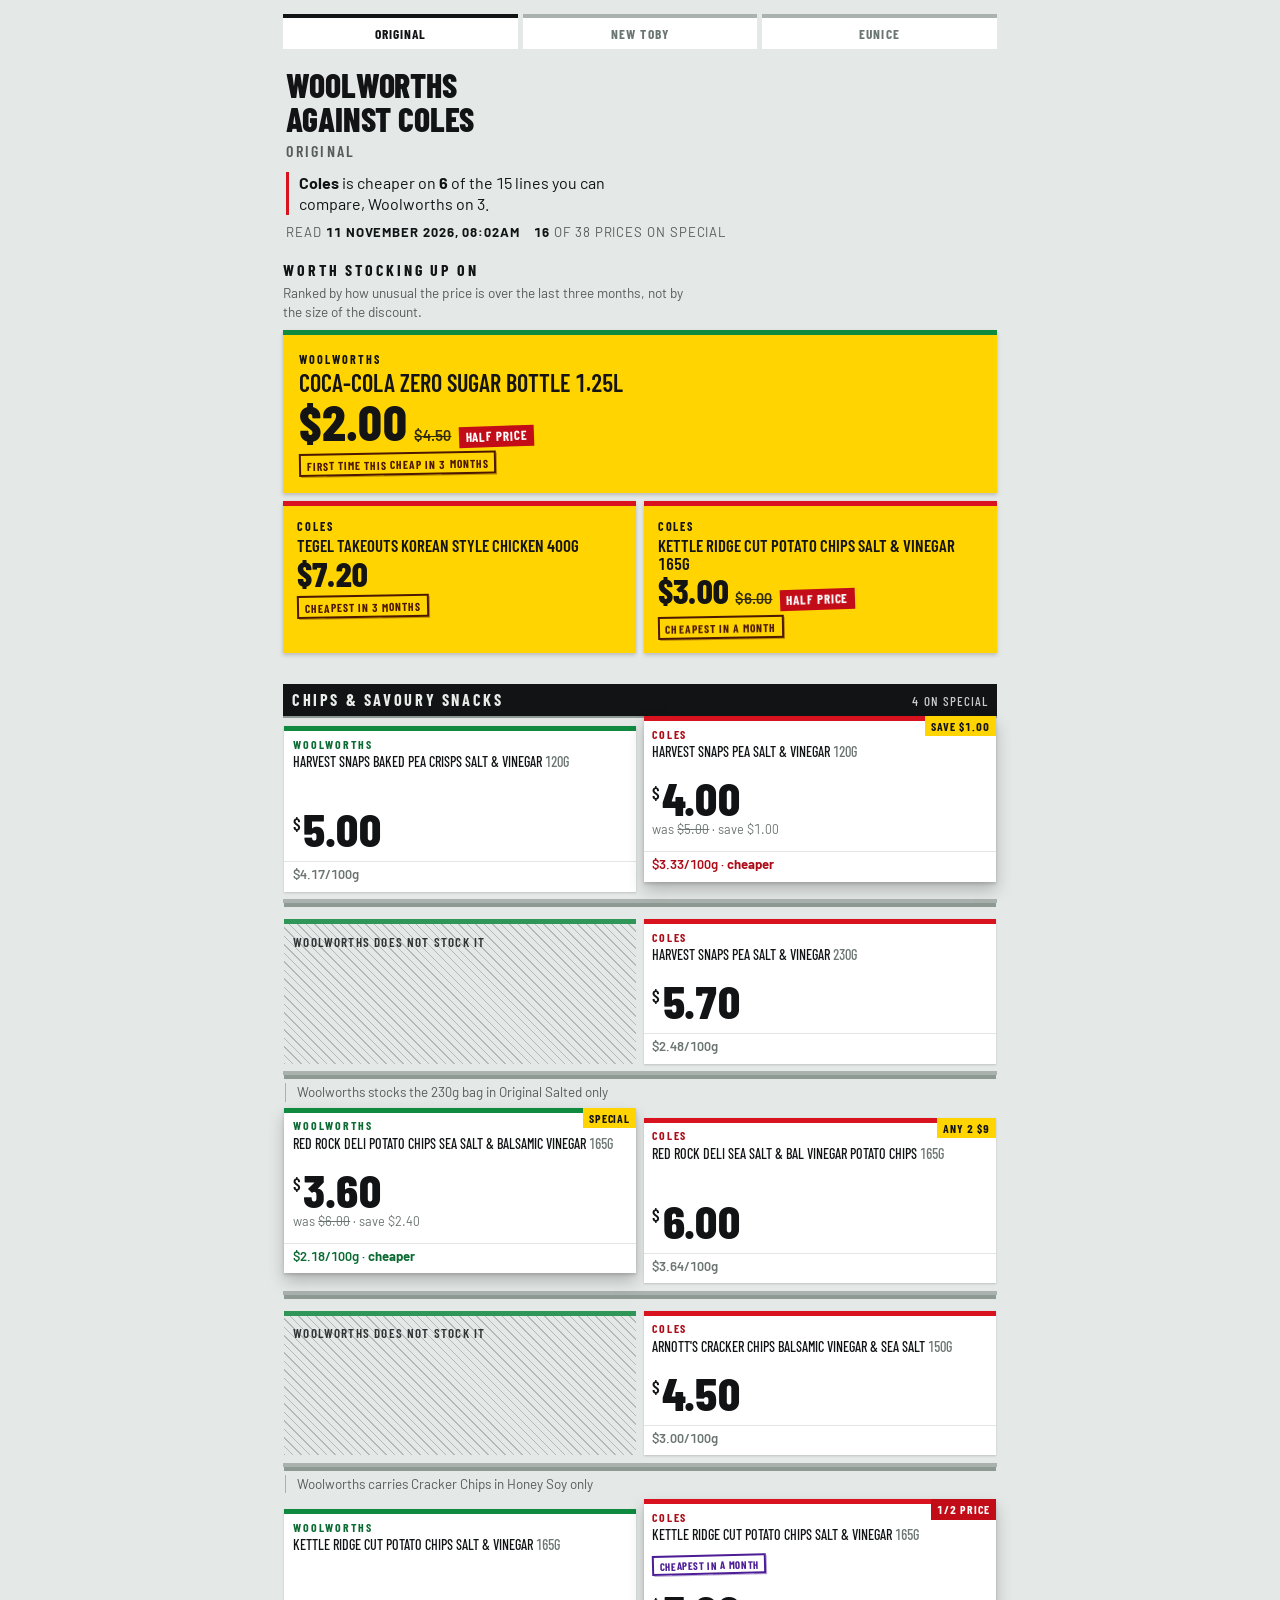
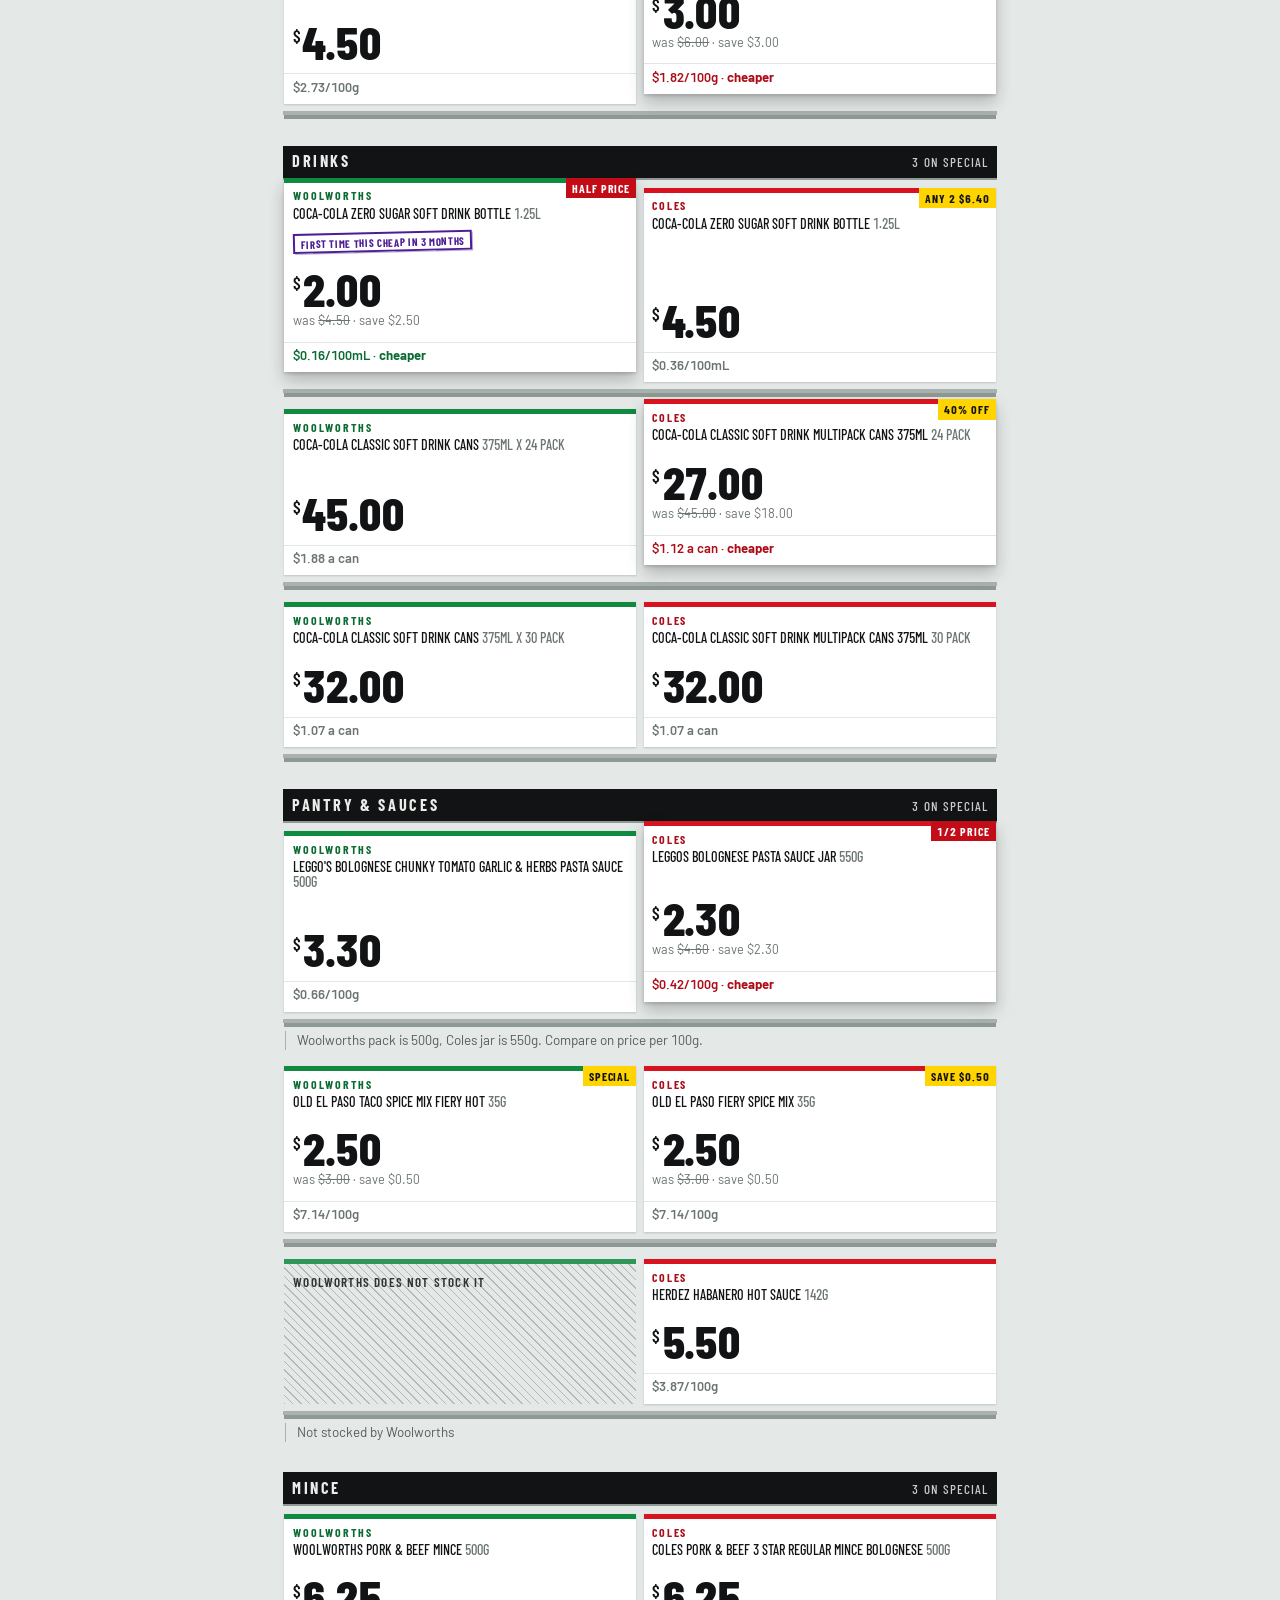
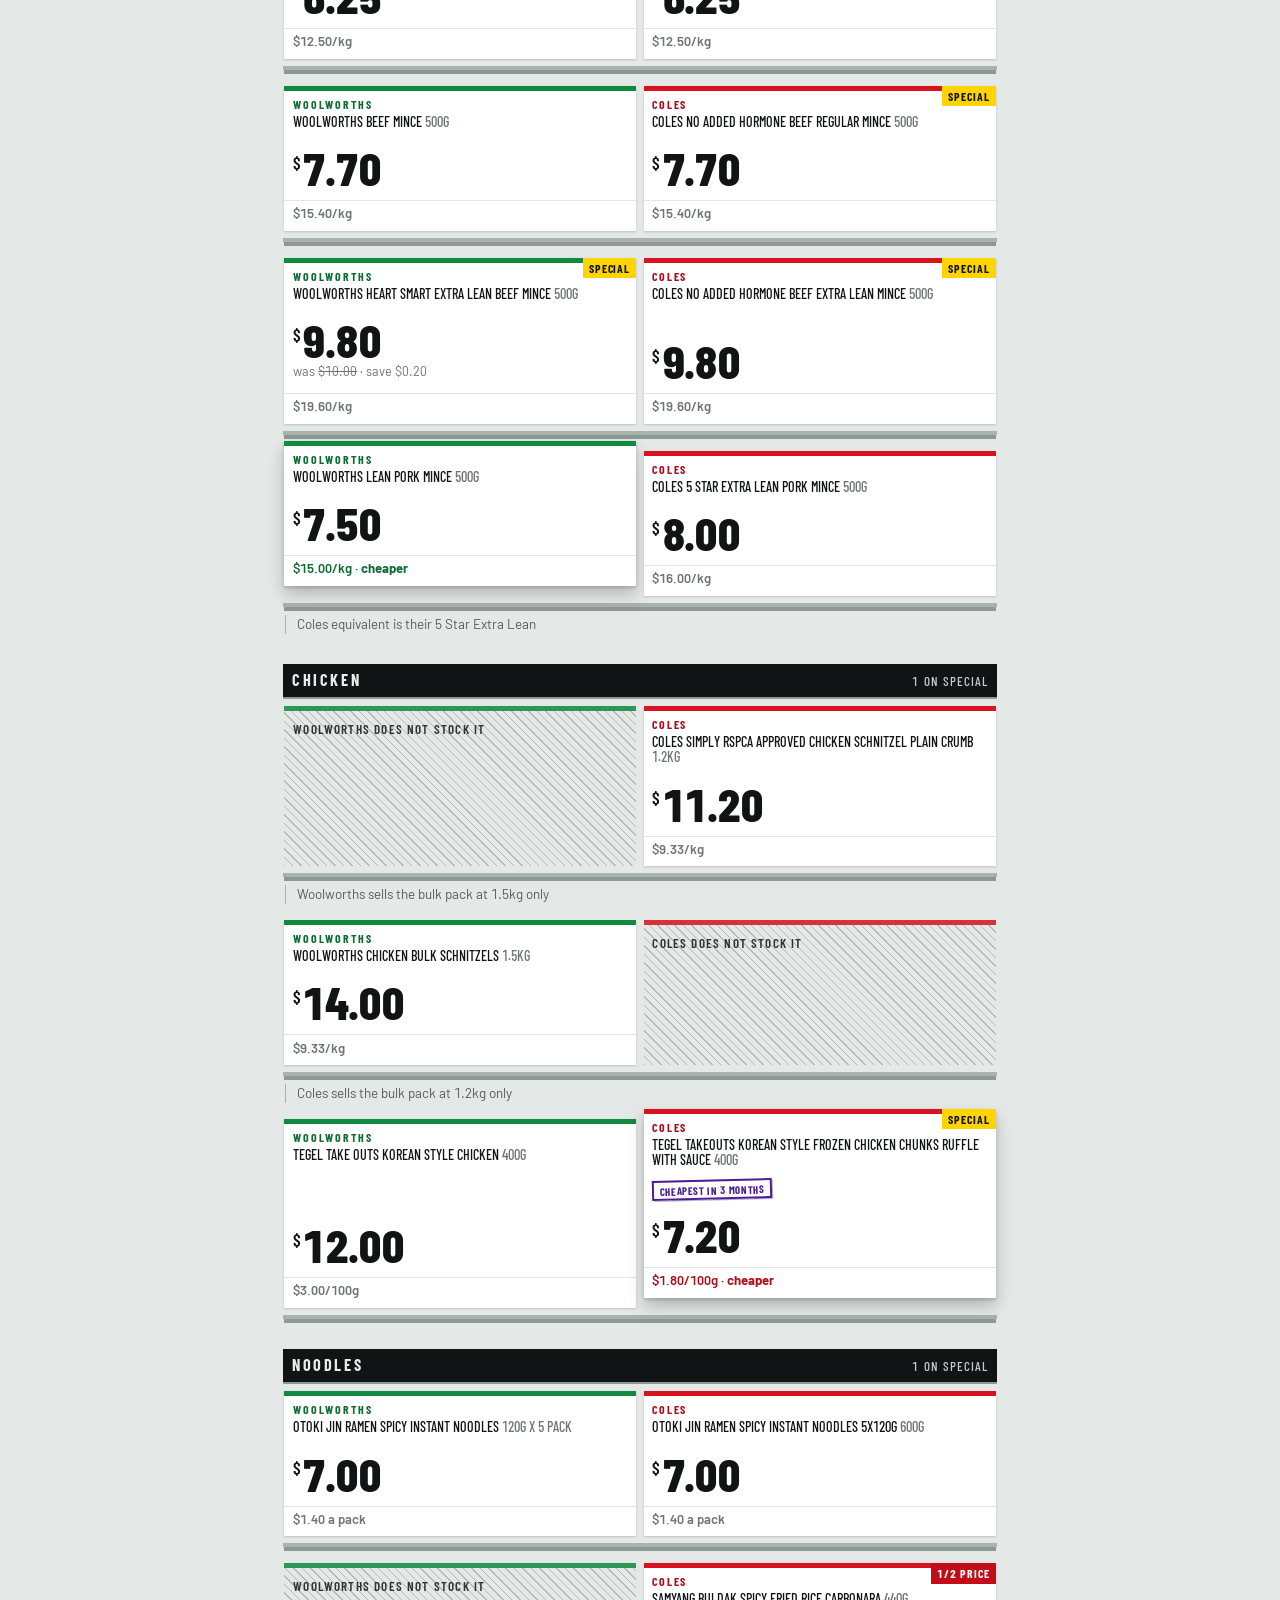
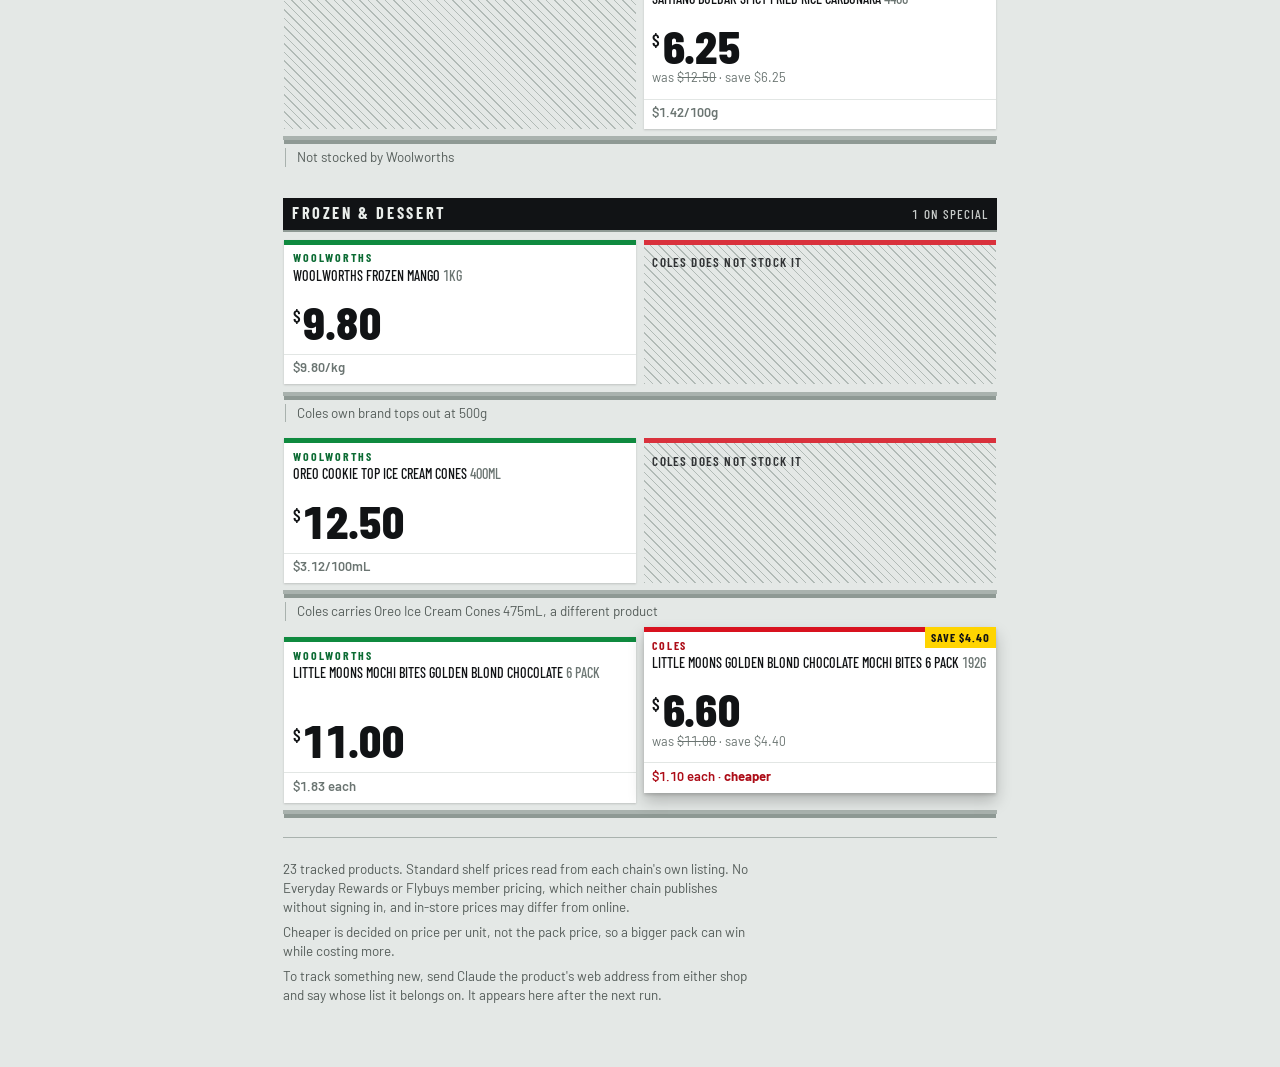
==== commit e6be2311: "Prices for 2026-11-11" ====
--- a/docs/index.html
+++ b/docs/index.html
@@ -411,4 +411,4 @@
     }
   }
 }
-</style></head><body><main><nav class="switch" aria-label="Whose list"><a href="index.html" aria-current="page">Original</a><a href="toby.html">New Toby</a><a href="eunice.html">Eunice</a></nav><div class="masthead"><h1>Woolworths<br>against Coles</h1><p class="whose">Original</p><p class="verdict" data-chain="woolworths"><b>Woolworths</b> is cheaper on <b>7</b> of the 15 lines you can compare, Coles on 3.</p><p class="when"><span>Read <b>4 November 2026, 05:20pm</b></span><span><b>17</b> of 38 prices on special</span></p></div><section class="board"><h2>Worth stocking up on</h2><p>Ranked by how unusual the price is over the last three months, not by the size of the discount.</p><a class="flash lead" data-chain="coles" style="--j:0" href="https://www.coles.com.au/product/coca-cola-zero-sugar-soft-drink-bottle-1.25l-2993706" rel="noreferrer"><span class="chain">Coles</span><span class="what">Coca-Cola Zero Sugar Bottle 1.25L</span><span class="row"><span class="now">$2.00</span><span class="was">$4.50</span><span class="burst">Half price</span></span><span class="stamp rare">first time this cheap in 3 months</span></a><div class="rest"><a class="flash" data-chain="coles" style="--j:1" href="https://www.coles.com.au/product/arnott&#x27;s-cracker-chips-balsamic-vinegar-and-sea-salt-150g-3449401" rel="noreferrer"><span class="chain">Coles</span><span class="what">Arnott&#x27;s Cracker Chips Balsamic Vinegar &amp; Sea Salt 150g</span><span class="row"><span class="now">$2.25</span><span class="was">$4.50</span><span class="burst">Half price</span></span><span class="stamp rare">first time this cheap in a month</span></a><a class="flash" data-chain="woolworths" style="--j:2" href="https://www.woolworths.com.au/shop/productdetails/262796/harvest-snaps-baked-pea-crisps-salt-vinegar" rel="noreferrer"><span class="chain">Woolworths</span><span class="what">Harvest Snaps Pea Crisps Salt &amp; Vinegar 120g</span><span class="row"><span class="now">$2.50</span><span class="was">$5.00</span><span class="burst">Half price</span></span><span class="stamp rare">cheapest in 3 months</span></a></div></section><div class="bay"><h2>Chips &amp; savoury snacks</h2><span class="count">5 on special</span></div><div class="bayrows"><div class="pair"><div class="slots"><a class="ticket proud best" data-chain="woolworths" style="--i:1" href="https://www.woolworths.com.au/shop/productdetails/262796/harvest-snaps-baked-pea-crisps-salt-vinegar" rel="noreferrer"><span class="t-head"><span class="chain">Woolworths</span><span class="tag half">Half price</span><span class="name">Harvest Snaps Baked Pea Crisps Salt &amp; Vinegar <span class="size">120g</span></span></span><span class="t-mark"><span class="stamp">cheapest in 3 months</span></span><span class="t-price"><span class="price"><span class="cur">$</span><span class="n">2.50</span></span><span class="was">was <s>$5.00</s> · save $2.50</span></span><span class="t-unit">$2.08/100g · <b>cheaper</b></span></a><a class="ticket" data-chain="coles" style="--i:1" href="https://www.coles.com.au/product/harvest-snaps-pea-salt-and-vinegar-120g-5994080" rel="noreferrer"><span class="t-head"><span class="chain">Coles</span><span class="name">Harvest Snaps Pea Salt &amp; Vinegar <span class="size">120g</span></span></span><span class="t-mark"></span><span class="t-price"><span class="price"><span class="cur">$</span><span class="n">5.00</span></span></span><span class="t-unit">$4.17/100g</span></a></div></div><div class="pair"><div class="slots"><div class="empty" data-chain="woolworths" style="--i:2">Woolworths does not stock it</div><a class="ticket" data-chain="coles" style="--i:2" href="https://www.coles.com.au/product/harvest-snaps-pea-salt-and-vinegar-230g-5996303" rel="noreferrer"><span class="t-head"><span class="chain">Coles</span><span class="name">Harvest Snaps Pea Salt &amp; Vinegar <span class="size">230g</span></span></span><span class="t-mark"></span><span class="t-price"><span class="price"><span class="cur">$</span><span class="n">5.70</span></span></span><span class="t-unit">$2.48/100g</span></a></div><p class="note">Woolworths stocks the 230g bag in Original Salted only</p></div><div class="pair"><div class="slots"><a class="ticket" data-chain="woolworths" style="--i:3" href="https://www.woolworths.com.au/shop/productdetails/781402/red-rock-deli-potato-chips-sea-salt-balsamic-vinegar" rel="noreferrer"><span class="t-head"><span class="chain">Woolworths</span><span class="name">Red Rock Deli Potato Chips Sea Salt &amp; Balsamic Vinegar <span class="size">165g</span></span></span><span class="t-mark"></span><span class="t-price"><span class="price"><span class="cur">$</span><span class="n">6.00</span></span></span><span class="t-unit">$3.64/100g</span></a><a class="ticket proud best" data-chain="coles" style="--i:3" href="https://www.coles.com.au/product/red-rock-deli-sea-salt-and-bal-vinegar-potato-chips-165g-1786171" rel="noreferrer"><span class="t-head"><span class="chain">Coles</span><span class="tag">save $1.25</span><span class="name">Red Rock Deli Sea Salt &amp; Bal Vinegar Potato Chips <span class="size">165g</span></span></span><span class="t-mark"></span><span class="t-price"><span class="price"><span class="cur">$</span><span class="n">4.75</span></span><span class="was">was <s>$6.00</s> · save $1.25</span></span><span class="t-unit">$2.88/100g · <b>cheaper</b></span></a></div></div><div class="pair"><div class="slots"><div class="empty" data-chain="woolworths" style="--i:4">Woolworths does not stock it</div><a class="ticket" data-chain="coles" style="--i:4" href="https://www.coles.com.au/product/arnott&#x27;s-cracker-chips-balsamic-vinegar-and-sea-salt-150g-3449401" rel="noreferrer"><span class="t-head"><span class="chain">Coles</span><span class="tag half">1/2 Price</span><span class="name">Arnott&#x27;s Cracker Chips Balsamic Vinegar &amp; Sea Salt <span class="size">150g</span></span></span><span class="t-mark"><span class="stamp">first time this cheap in a month</span></span><span class="t-price"><span class="price"><span class="cur">$</span><span class="n">2.25</span></span><span class="was">was <s>$4.50</s> · save $2.25</span></span><span class="t-unit">$1.50/100g</span></a></div><p class="note">Woolworths carries Cracker Chips in Honey Soy only</p></div><div class="pair"><div class="slots"><a class="ticket proud best" data-chain="woolworths" style="--i:5" href="https://www.woolworths.com.au/shop/productdetails/6032521/kettle-ridge-cut-potato-chips-salt-vinegar" rel="noreferrer"><span class="t-head"><span class="chain">Woolworths</span><span class="tag">Special</span><span class="name">Kettle Ridge Cut Potato Chips Salt &amp; Vinegar <span class="size">165g</span></span></span><span class="t-mark"><span class="stamp">back to its 3-month low</span></span><span class="t-price"><span class="price"><span class="cur">$</span><span class="n">3.00</span></span><span class="was">was <s>$4.50</s> · save $1.50</span></span><span class="t-unit">$1.82/100g · <b>cheaper</b></span></a><a class="ticket" data-chain="coles" style="--i:5" href="https://www.coles.com.au/product/kettle-ridge-cut-potato-chips-salt-and-vinegar-165g-1135050" rel="noreferrer"><span class="t-head"><span class="chain">Coles</span><span class="tag">Any 2 $7</span><span class="name">Kettle Ridge Cut Potato Chips Salt &amp; Vinegar <span class="size">165g</span></span></span><span class="t-mark"></span><span class="t-price"><span class="price"><span class="cur">$</span><span class="n">6.00</span></span></span><span class="t-unit">$3.64/100g</span></a></div></div></div><div class="bay"><h2>Drinks</h2><span class="count">3 on special</span></div><div class="bayrows"><div class="pair"><div class="slots"><a class="ticket" data-chain="woolworths" style="--i:6" href="https://www.woolworths.com.au/shop/productdetails/623034/coca-cola-zero-sugar-soft-drink-bottle" rel="noreferrer"><span class="t-head"><span class="chain">Woolworths</span><span class="name">Coca-Cola Zero Sugar Soft Drink Bottle <span class="size">1.25L</span></span></span><span class="t-mark"></span><span class="t-price"><span class="price"><span class="cur">$</span><span class="n">4.50</span></span></span><span class="t-unit">$0.36/100mL</span></a><a class="ticket proud best" data-chain="coles" style="--i:6" href="https://www.coles.com.au/product/coca-cola-zero-sugar-soft-drink-bottle-1.25l-2993706" rel="noreferrer"><span class="t-head"><span class="chain">Coles</span><span class="tag half">1/2 Price</span><span class="name">Coca-Cola Zero Sugar Soft Drink Bottle <span class="size">1.25L</span></span></span><span class="t-mark"><span class="stamp">first time this cheap in 3 months</span></span><span class="t-price"><span class="price"><span class="cur">$</span><span class="n">2.00</span></span><span class="was">was <s>$4.50</s> · save $2.50</span></span><span class="t-unit">$0.16/100mL · <b>cheaper</b></span></a></div></div><div class="pair"><div class="slots"><a class="ticket proud best" data-chain="woolworths" style="--i:7" href="https://www.woolworths.com.au/shop/productdetails/42605/coca-cola-classic-soft-drink-cans" rel="noreferrer"><span class="t-head"><span class="chain">Woolworths</span><span class="tag">Special</span><span class="name">Coca-Cola Classic Soft Drink Cans <span class="size">375mL x 24 pack</span></span></span><span class="t-mark"></span><span class="t-price"><span class="price"><span class="cur">$</span><span class="n">27.00</span></span><span class="was">was <s>$45.00</s> · save $18.00</span></span><span class="t-unit">$1.12 a can · <b>cheaper</b></span></a><a class="ticket" data-chain="coles" style="--i:7" href="https://www.coles.com.au/product/coca-cola-classic-soft-drink-multipack-cans-375ml-24-pack-7365777" rel="noreferrer"><span class="t-head"><span class="chain">Coles</span><span class="tag">Any 2 $54</span><span class="name">Coca-Cola Classic Soft Drink Multipack Cans 375ml <span class="size">24 Pack</span></span></span><span class="t-mark"></span><span class="t-price"><span class="price"><span class="cur">$</span><span class="n">45.00</span></span></span><span class="t-unit">$1.88 a can</span></a></div></div><div class="pair"><div class="slots"><a class="ticket" data-chain="woolworths" style="--i:8" href="https://www.woolworths.com.au/shop/productdetails/84552/coca-cola-classic-soft-drink-cans" rel="noreferrer"><span class="t-head"><span class="chain">Woolworths</span><span class="name">Coca-Cola Classic Soft Drink Cans <span class="size">375mL x 30 pack</span></span></span><span class="t-mark"></span><span class="t-price"><span class="price"><span class="cur">$</span><span class="n">32.00</span></span></span><span class="t-unit">$1.07 a can</span></a><a class="ticket" data-chain="coles" style="--i:8" href="https://www.coles.com.au/product/coca-cola-classic-soft-drink-multipack-cans-375ml-30-pack-8464796" rel="noreferrer"><span class="t-head"><span class="chain">Coles</span><span class="name">Coca-Cola Classic Soft Drink Multipack Cans 375ml <span class="size">30 Pack</span></span></span><span class="t-mark"></span><span class="t-price"><span class="price"><span class="cur">$</span><span class="n">32.00</span></span></span><span class="t-unit">$1.07 a can</span></a></div></div></div><div class="bay"><h2>Pantry &amp; sauces</h2><span class="count">2 on special</span></div><div class="bayrows"><div class="pair"><div class="slots"><a class="ticket proud best" data-chain="woolworths" style="--i:9" href="https://www.woolworths.com.au/shop/productdetails/450687/leggo-s-bolognese-chunky-tomato-garlic-herbs-pasta-sauce" rel="noreferrer"><span class="t-head"><span class="chain">Woolworths</span><span class="name">Leggo&#x27;s Bolognese Chunky Tomato Garlic &amp; Herbs Pasta Sauce <span class="size">500g</span></span></span><span class="t-mark"></span><span class="t-price"><span class="price"><span class="cur">$</span><span class="n">3.30</span></span></span><span class="t-unit">$0.66/100g · <b>cheaper</b></span></a><a class="ticket" data-chain="coles" style="--i:9" href="https://www.coles.com.au/product/leggos-bolognese-pasta-sauce-jar-550g-1824984" rel="noreferrer"><span class="t-head"><span class="chain">Coles</span><span class="name">Leggos Bolognese Pasta Sauce Jar <span class="size">550g</span></span></span><span class="t-mark"></span><span class="t-price"><span class="price"><span class="cur">$</span><span class="n">4.60</span></span></span><span class="t-unit">$0.84/100g</span></a></div><p class="note">Woolworths pack is 500g, Coles jar is 550g. Compare on price per 100g.</p></div><div class="pair"><div class="slots"><a class="ticket" data-chain="woolworths" style="--i:10" href="https://www.woolworths.com.au/shop/productdetails/311381/old-el-paso-taco-spice-mix-fiery-hot" rel="noreferrer"><span class="t-head"><span class="chain">Woolworths</span><span class="tag">Special</span><span class="name">Old El Paso Taco Spice Mix Fiery Hot <span class="size">35g</span></span></span><span class="t-mark"><span class="stamp">back to its 3-month low</span></span><span class="t-price"><span class="price"><span class="cur">$</span><span class="n">2.50</span></span><span class="was">was <s>$3.00</s> · save $0.50</span></span><span class="t-unit">$7.14/100g</span></a><a class="ticket" data-chain="coles" style="--i:10" href="https://www.coles.com.au/product/old-el-paso-fiery-spice-mix-35g-6341660" rel="noreferrer"><span class="t-head"><span class="chain">Coles</span><span class="tag">save $0.50</span><span class="name">Old El Paso Fiery Spice Mix <span class="size">35g</span></span></span><span class="t-mark"></span><span class="t-price"><span class="price"><span class="cur">$</span><span class="n">2.50</span></span><span class="was">was <s>$3.00</s> · save $0.50</span></span><span class="t-unit">$7.14/100g</span></a></div></div><div class="pair"><div class="slots"><div class="empty" data-chain="woolworths" style="--i:11">Woolworths does not stock it</div><a class="ticket" data-chain="coles" style="--i:11" href="https://www.coles.com.au/product/herdez-habanero-hot-sauce-142g-1325758" rel="noreferrer"><span class="t-head"><span class="chain">Coles</span><span class="name">Herdez Habanero Hot Sauce <span class="size">142g</span></span></span><span class="t-mark"></span><span class="t-price"><span class="price"><span class="cur">$</span><span class="n">5.50</span></span></span><span class="t-unit">$3.87/100g</span></a></div><p class="note">Not stocked by Woolworths</p></div></div><div class="bay"><h2>Mince</h2><span class="count">3 on special</span></div><div class="bayrows"><div class="pair"><div class="slots"><a class="ticket" data-chain="woolworths" style="--i:12" href="https://www.woolworths.com.au/shop/productdetails/239598/woolworths-pork-beef-mince" rel="noreferrer"><span class="t-head"><span class="chain">Woolworths</span><span class="name">Woolworths Pork &amp; Beef Mince <span class="size">500g</span></span></span><span class="t-mark"></span><span class="t-price"><span class="price"><span class="cur">$</span><span class="n">6.25</span></span></span><span class="t-unit">$12.50/kg</span></a><a class="ticket" data-chain="coles" style="--i:12" href="https://www.coles.com.au/product/coles-pork-and-beef-3-star-regular-mince-bolognese-500g-8782237" rel="noreferrer"><span class="t-head"><span class="chain">Coles</span><span class="name">Coles Pork &amp; Beef 3 Star Regular Mince Bolognese <span class="size">500g</span></span></span><span class="t-mark"></span><span class="t-price"><span class="price"><span class="cur">$</span><span class="n">6.25</span></span></span><span class="t-unit">$12.50/kg</span></a></div></div><div class="pair"><div class="slots"><a class="ticket" data-chain="woolworths" style="--i:13" href="https://www.woolworths.com.au/shop/productdetails/577863/woolworths-beef-mince" rel="noreferrer"><span class="t-head"><span class="chain">Woolworths</span><span class="name">Woolworths Beef Mince <span class="size">500g</span></span></span><span class="t-mark"></span><span class="t-price"><span class="price"><span class="cur">$</span><span class="n">7.70</span></span></span><span class="t-unit">$15.40/kg</span></a><a class="ticket" data-chain="coles" style="--i:13" href="https://www.coles.com.au/product/coles-no-added-hormone-beef-regular-mince-500g-9012814" rel="noreferrer"><span class="t-head"><span class="chain">Coles</span><span class="tag">Special</span><span class="name">Coles No Added Hormone Beef Regular Mince <span class="size">500g</span></span></span><span class="t-mark"></span><span class="t-price"><span class="price"><span class="cur">$</span><span class="n">7.70</span></span></span><span class="t-unit">$15.40/kg</span></a></div></div><div class="pair"><div class="slots"><a class="ticket" data-chain="woolworths" style="--i:14" href="https://www.woolworths.com.au/shop/productdetails/577860/woolworths-heart-smart-extra-lean-beef-mince" rel="noreferrer"><span class="t-head"><span class="chain">Woolworths</span><span class="tag">Special</span><span class="name">Woolworths Heart Smart Extra Lean Beef Mince <span class="size">500g</span></span></span><span class="t-mark"></span><span class="t-price"><span class="price"><span class="cur">$</span><span class="n">9.80</span></span><span class="was">was <s>$10.00</s> · save $0.20</span></span><span class="t-unit">$19.60/kg</span></a><a class="ticket" data-chain="coles" style="--i:14" href="https://www.coles.com.au/product/coles-no-added-hormone-beef-extra-lean-mince-500g-8112799" rel="noreferrer"><span class="t-head"><span class="chain">Coles</span><span class="tag">Special</span><span class="name">Coles No Added Hormone Beef Extra Lean Mince <span class="size">500g</span></span></span><span class="t-mark"></span><span class="t-price"><span class="price"><span class="cur">$</span><span class="n">9.80</span></span></span><span class="t-unit">$19.60/kg</span></a></div></div><div class="pair"><div class="slots"><a class="ticket proud best" data-chain="woolworths" style="--i:14" href="https://www.woolworths.com.au/shop/productdetails/582608/woolworths-lean-pork-mince" rel="noreferrer"><span class="t-head"><span class="chain">Woolworths</span><span class="name">Woolworths Lean Pork Mince <span class="size">500g</span></span></span><span class="t-mark"></span><span class="t-price"><span class="price"><span class="cur">$</span><span class="n">7.50</span></span></span><span class="t-unit">$15.00/kg · <b>cheaper</b></span></a><a class="ticket" data-chain="coles" style="--i:14" href="https://www.coles.com.au/product/coles-5-star-extra-lean-pork-mince-500g-8781132" rel="noreferrer"><span class="t-head"><span class="chain">Coles</span><span class="name">Coles 5 Star Extra Lean Pork Mince <span class="size">500g</span></span></span><span class="t-mark"></span><span class="t-price"><span class="price"><span class="cur">$</span><span class="n">8.00</span></span></span><span class="t-unit">$16.00/kg</span></a></div><p class="note">Coles equivalent is their 5 Star Extra Lean</p></div></div><div class="bay"><h2>Chicken</h2><span class="count">1 on special</span></div><div class="bayrows"><div class="pair"><div class="slots"><div class="empty" data-chain="woolworths" style="--i:14">Woolworths does not stock it</div><a class="ticket" data-chain="coles" style="--i:14" href="https://www.coles.com.au/product/coles-simply-rspca-approved-chicken-schnitzel-plain-crumb-1.2kg-2904193" rel="noreferrer"><span class="t-head"><span class="chain">Coles</span><span class="name">Coles Simply RSPCA Approved Chicken Schnitzel Plain Crumb <span class="size">1.2Kg</span></span></span><span class="t-mark"></span><span class="t-price"><span class="price"><span class="cur">$</span><span class="n">11.20</span></span></span><span class="t-unit">$9.33/kg</span></a></div><p class="note">Woolworths sells the bulk pack at 1.5kg only</p></div><div class="pair"><div class="slots"><a class="ticket" data-chain="woolworths" style="--i:14" href="https://www.woolworths.com.au/shop/productdetails/134036/woolworths-chicken-bulk-schnitzels" rel="noreferrer"><span class="t-head"><span class="chain">Woolworths</span><span class="name">Woolworths Chicken Bulk Schnitzels <span class="size">1.5kg</span></span></span><span class="t-mark"></span><span class="t-price"><span class="price"><span class="cur">$</span><span class="n">14.00</span></span></span><span class="t-unit">$9.33/kg</span></a><div class="empty" data-chain="coles" style="--i:14">Coles does not stock it</div></div><p class="note">Coles sells the bulk pack at 1.2kg only</p></div><div class="pair"><div class="slots"><a class="ticket" data-chain="woolworths" style="--i:14" href="https://www.woolworths.com.au/shop/productdetails/6043948/tegel-take-outs-korean-style-chicken" rel="noreferrer"><span class="t-head"><span class="chain">Woolworths</span><span class="name">Tegel Take Outs Korean Style Chicken <span class="size">400g</span></span></span><span class="t-mark"></span><span class="t-price"><span class="price"><span class="cur">$</span><span class="n">12.00</span></span></span><span class="t-unit">$3.00/100g</span></a><a class="ticket proud best" data-chain="coles" style="--i:14" href="https://www.coles.com.au/product/tegel-takeouts-korean-style-frozen-chicken-chunks-ruffle-with-sauce-400g-8954070" rel="noreferrer"><span class="t-head"><span class="chain">Coles</span><span class="tag">save $3.60</span><span class="name">Tegel Takeouts Korean Style Frozen Chicken Chunks Ruffle With Sauce <span class="size">400g</span></span></span><span class="t-mark"><span class="stamp">back to its 3-month low</span></span><span class="t-price"><span class="price"><span class="cur">$</span><span class="n">8.40</span></span><span class="was">was <s>$12.00</s> · save $3.60</span></span><span class="t-unit">$2.10/100g · <b>cheaper</b></span></a></div></div></div><div class="bay"><h2>Noodles</h2><span class="count">2 on special</span></div><div class="bayrows"><div class="pair"><div class="slots"><a class="ticket proud best" data-chain="woolworths" style="--i:14" href="https://www.woolworths.com.au/shop/productdetails/122658/otoki-jin-ramen-spicy-instant-noodles" rel="noreferrer"><span class="t-head"><span class="chain">Woolworths</span><span class="tag">Special</span><span class="name">Otoki Jin Ramen Spicy Instant Noodles <span class="size">120g x 5 pack</span></span></span><span class="t-mark"><span class="stamp">first time this cheap in 3 months</span></span><span class="t-price"><span class="price"><span class="cur">$</span><span class="n">4.50</span></span><span class="was">was <s>$7.00</s> · save $2.50</span></span><span class="t-unit">$0.90 a pack · <b>cheaper</b></span></a><a class="ticket" data-chain="coles" style="--i:14" href="https://www.coles.com.au/product/otoki-jin-ramen-spicy-instant-noodles-5x120g-600g-4677412" rel="noreferrer"><span class="t-head"><span class="chain">Coles</span><span class="tag">save $1.05</span><span class="name">Otoki Jin Ramen Spicy Instant Noodles 5x120g <span class="size">600g</span></span></span><span class="t-mark"></span><span class="t-price"><span class="price"><span class="cur">$</span><span class="n">5.95</span></span><span class="was">was <s>$7.00</s> · save $1.05</span></span><span class="t-unit">$1.19 a pack</span></a></div></div><div class="pair"><div class="slots"><div class="empty" data-chain="woolworths" style="--i:14">Woolworths does not stock it</div><a class="ticket" data-chain="coles" style="--i:14" href="https://www.coles.com.au/product/samyang-buldak-spicy-fried-rice-carbonara-440g-1309831" rel="noreferrer"><span class="t-head"><span class="chain">Coles</span><span class="name">Samyang Buldak Spicy Fried Rice Carbonara <span class="size">440g</span></span></span><span class="t-mark"></span><span class="t-price"><span class="price"><span class="cur">$</span><span class="n">12.50</span></span></span><span class="t-unit">$2.84/100g</span></a></div><p class="note">Not stocked by Woolworths</p></div></div><div class="bay"><h2>Frozen &amp; dessert</h2><span class="count">1 on special</span></div><div class="bayrows"><div class="pair"><div class="slots"><a class="ticket" data-chain="woolworths" style="--i:14" href="https://www.woolworths.com.au/shop/productdetails/820796/woolworths-frozen-mango" rel="noreferrer"><span class="t-head"><span class="chain">Woolworths</span><span class="name">Woolworths Frozen Mango <span class="size">1kg</span></span></span><span class="t-mark"></span><span class="t-price"><span class="price"><span class="cur">$</span><span class="n">9.80</span></span></span><span class="t-unit">$9.80/kg</span></a><div class="empty" data-chain="coles" style="--i:14">Coles does not stock it</div></div><p class="note">Coles own brand tops out at 500g</p></div><div class="pair"><div class="slots"><a class="ticket" data-chain="woolworths" style="--i:14" href="https://www.woolworths.com.au/shop/productdetails/918708/oreo-cookie-top-ice-cream-cones" rel="noreferrer"><span class="t-head"><span class="chain">Woolworths</span><span class="name">Oreo Cookie Top Ice Cream Cones <span class="size">400mL</span></span></span><span class="t-mark"></span><span class="t-price"><span class="price"><span class="cur">$</span><span class="n">12.50</span></span></span><span class="t-unit">$3.12/100mL</span></a><div class="empty" data-chain="coles" style="--i:14">Coles does not stock it</div></div><p class="note">Coles carries Oreo Ice Cream Cones 475mL, a different product</p></div><div class="pair"><div class="slots"><a class="ticket proud best" data-chain="woolworths" style="--i:14" href="https://www.woolworths.com.au/shop/productdetails/257574/little-moons-mochi-bites-golden-blond-chocolate" rel="noreferrer"><span class="t-head"><span class="chain">Woolworths</span><span class="tag">Special</span><span class="name">Little Moons Mochi Bites Golden Blond Chocolate <span class="size">6 pack</span></span></span><span class="t-mark"></span><span class="t-price"><span class="price"><span class="cur">$</span><span class="n">7.70</span></span><span class="was">was <s>$11.00</s> · save $3.30</span></span><span class="t-unit">$1.28 each · <b>cheaper</b></span></a><a class="ticket" data-chain="coles" style="--i:14" href="https://www.coles.com.au/product/little-moons-golden-blond-chocolate-mochi-bites-6-pack-192g-8400487" rel="noreferrer"><span class="t-head"><span class="chain">Coles</span><span class="name">Little Moons Golden Blond Chocolate Mochi Bites 6 Pack <span class="size">192g</span></span></span><span class="t-mark"></span><span class="t-price"><span class="price"><span class="cur">$</span><span class="n">11.00</span></span></span><span class="t-unit">$1.83 each</span></a></div></div></div><footer><p>23 tracked products. Standard shelf prices read from each chain's own listing. No Everyday Rewards or Flybuys member pricing, which neither chain publishes without signing in, and in-store prices may differ from online.</p><p>Cheaper is decided on price per unit, not the pack price, so a bigger pack can win while costing more.</p><p>To track something new, send Claude the product's web address from either shop and say whose list it belongs on. It appears here after the next run.</p></footer></main></body></html>+</style></head><body><main><nav class="switch" aria-label="Whose list"><a href="index.html" aria-current="page">Original</a><a href="toby.html">New Toby</a><a href="eunice.html">Eunice</a></nav><div class="masthead"><h1>Woolworths<br>against Coles</h1><p class="whose">Original</p><p class="verdict" data-chain="coles"><b>Coles</b> is cheaper on <b>6</b> of the 15 lines you can compare, Woolworths on 3.</p><p class="when"><span>Read <b>11 November 2026, 08:02am</b></span><span><b>16</b> of 38 prices on special</span></p></div><section class="board"><h2>Worth stocking up on</h2><p>Ranked by how unusual the price is over the last three months, not by the size of the discount.</p><a class="flash lead" data-chain="woolworths" style="--j:0" href="https://www.woolworths.com.au/shop/productdetails/623034/coca-cola-zero-sugar-soft-drink-bottle" rel="noreferrer"><span class="chain">Woolworths</span><span class="what">Coca-Cola Zero Sugar Bottle 1.25L</span><span class="row"><span class="now">$2.00</span><span class="was">$4.50</span><span class="burst">Half price</span></span><span class="stamp rare">first time this cheap in 3 months</span></a><div class="rest"><a class="flash" data-chain="coles" style="--j:1" href="https://www.coles.com.au/product/tegel-takeouts-korean-style-frozen-chicken-chunks-ruffle-with-sauce-400g-8954070" rel="noreferrer"><span class="chain">Coles</span><span class="what">Tegel Takeouts Korean Style Chicken 400g</span><span class="row"><span class="now">$7.20</span></span><span class="stamp rare">cheapest in 3 months</span></a><a class="flash" data-chain="coles" style="--j:2" href="https://www.coles.com.au/product/kettle-ridge-cut-potato-chips-salt-and-vinegar-165g-1135050" rel="noreferrer"><span class="chain">Coles</span><span class="what">Kettle Ridge Cut Potato Chips Salt &amp; Vinegar 165g</span><span class="row"><span class="now">$3.00</span><span class="was">$6.00</span><span class="burst">Half price</span></span><span class="stamp rare">cheapest in a month</span></a></div></section><div class="bay"><h2>Chips &amp; savoury snacks</h2><span class="count">4 on special</span></div><div class="bayrows"><div class="pair"><div class="slots"><a class="ticket" data-chain="woolworths" style="--i:1" href="https://www.woolworths.com.au/shop/productdetails/262796/harvest-snaps-baked-pea-crisps-salt-vinegar" rel="noreferrer"><span class="t-head"><span class="chain">Woolworths</span><span class="name">Harvest Snaps Baked Pea Crisps Salt &amp; Vinegar <span class="size">120g</span></span></span><span class="t-mark"></span><span class="t-price"><span class="price"><span class="cur">$</span><span class="n">5.00</span></span></span><span class="t-unit">$4.17/100g</span></a><a class="ticket proud best" data-chain="coles" style="--i:1" href="https://www.coles.com.au/product/harvest-snaps-pea-salt-and-vinegar-120g-5994080" rel="noreferrer"><span class="t-head"><span class="chain">Coles</span><span class="tag">save $1.00</span><span class="name">Harvest Snaps Pea Salt &amp; Vinegar <span class="size">120g</span></span></span><span class="t-mark"></span><span class="t-price"><span class="price"><span class="cur">$</span><span class="n">4.00</span></span><span class="was">was <s>$5.00</s> · save $1.00</span></span><span class="t-unit">$3.33/100g · <b>cheaper</b></span></a></div></div><div class="pair"><div class="slots"><div class="empty" data-chain="woolworths" style="--i:2">Woolworths does not stock it</div><a class="ticket" data-chain="coles" style="--i:2" href="https://www.coles.com.au/product/harvest-snaps-pea-salt-and-vinegar-230g-5996303" rel="noreferrer"><span class="t-head"><span class="chain">Coles</span><span class="name">Harvest Snaps Pea Salt &amp; Vinegar <span class="size">230g</span></span></span><span class="t-mark"></span><span class="t-price"><span class="price"><span class="cur">$</span><span class="n">5.70</span></span></span><span class="t-unit">$2.48/100g</span></a></div><p class="note">Woolworths stocks the 230g bag in Original Salted only</p></div><div class="pair"><div class="slots"><a class="ticket proud best" data-chain="woolworths" style="--i:3" href="https://www.woolworths.com.au/shop/productdetails/781402/red-rock-deli-potato-chips-sea-salt-balsamic-vinegar" rel="noreferrer"><span class="t-head"><span class="chain">Woolworths</span><span class="tag">Special</span><span class="name">Red Rock Deli Potato Chips Sea Salt &amp; Balsamic Vinegar <span class="size">165g</span></span></span><span class="t-mark"></span><span class="t-price"><span class="price"><span class="cur">$</span><span class="n">3.60</span></span><span class="was">was <s>$6.00</s> · save $2.40</span></span><span class="t-unit">$2.18/100g · <b>cheaper</b></span></a><a class="ticket" data-chain="coles" style="--i:3" href="https://www.coles.com.au/product/red-rock-deli-sea-salt-and-bal-vinegar-potato-chips-165g-1786171" rel="noreferrer"><span class="t-head"><span class="chain">Coles</span><span class="tag">Any 2 $9</span><span class="name">Red Rock Deli Sea Salt &amp; Bal Vinegar Potato Chips <span class="size">165g</span></span></span><span class="t-mark"></span><span class="t-price"><span class="price"><span class="cur">$</span><span class="n">6.00</span></span></span><span class="t-unit">$3.64/100g</span></a></div></div><div class="pair"><div class="slots"><div class="empty" data-chain="woolworths" style="--i:4">Woolworths does not stock it</div><a class="ticket" data-chain="coles" style="--i:4" href="https://www.coles.com.au/product/arnott&#x27;s-cracker-chips-balsamic-vinegar-and-sea-salt-150g-3449401" rel="noreferrer"><span class="t-head"><span class="chain">Coles</span><span class="name">Arnott&#x27;s Cracker Chips Balsamic Vinegar &amp; Sea Salt <span class="size">150g</span></span></span><span class="t-mark"></span><span class="t-price"><span class="price"><span class="cur">$</span><span class="n">4.50</span></span></span><span class="t-unit">$3.00/100g</span></a></div><p class="note">Woolworths carries Cracker Chips in Honey Soy only</p></div><div class="pair"><div class="slots"><a class="ticket" data-chain="woolworths" style="--i:5" href="https://www.woolworths.com.au/shop/productdetails/6032521/kettle-ridge-cut-potato-chips-salt-vinegar" rel="noreferrer"><span class="t-head"><span class="chain">Woolworths</span><span class="name">Kettle Ridge Cut Potato Chips Salt &amp; Vinegar <span class="size">165g</span></span></span><span class="t-mark"></span><span class="t-price"><span class="price"><span class="cur">$</span><span class="n">4.50</span></span></span><span class="t-unit">$2.73/100g</span></a><a class="ticket proud best" data-chain="coles" style="--i:5" href="https://www.coles.com.au/product/kettle-ridge-cut-potato-chips-salt-and-vinegar-165g-1135050" rel="noreferrer"><span class="t-head"><span class="chain">Coles</span><span class="tag half">1/2 Price</span><span class="name">Kettle Ridge Cut Potato Chips Salt &amp; Vinegar <span class="size">165g</span></span></span><span class="t-mark"><span class="stamp">cheapest in a month</span></span><span class="t-price"><span class="price"><span class="cur">$</span><span class="n">3.00</span></span><span class="was">was <s>$6.00</s> · save $3.00</span></span><span class="t-unit">$1.82/100g · <b>cheaper</b></span></a></div></div></div><div class="bay"><h2>Drinks</h2><span class="count">3 on special</span></div><div class="bayrows"><div class="pair"><div class="slots"><a class="ticket proud best" data-chain="woolworths" style="--i:6" href="https://www.woolworths.com.au/shop/productdetails/623034/coca-cola-zero-sugar-soft-drink-bottle" rel="noreferrer"><span class="t-head"><span class="chain">Woolworths</span><span class="tag half">Half price</span><span class="name">Coca-Cola Zero Sugar Soft Drink Bottle <span class="size">1.25L</span></span></span><span class="t-mark"><span class="stamp">first time this cheap in 3 months</span></span><span class="t-price"><span class="price"><span class="cur">$</span><span class="n">2.00</span></span><span class="was">was <s>$4.50</s> · save $2.50</span></span><span class="t-unit">$0.16/100mL · <b>cheaper</b></span></a><a class="ticket" data-chain="coles" style="--i:6" href="https://www.coles.com.au/product/coca-cola-zero-sugar-soft-drink-bottle-1.25l-2993706" rel="noreferrer"><span class="t-head"><span class="chain">Coles</span><span class="tag">Any 2 $6.40</span><span class="name">Coca-Cola Zero Sugar Soft Drink Bottle <span class="size">1.25L</span></span></span><span class="t-mark"></span><span class="t-price"><span class="price"><span class="cur">$</span><span class="n">4.50</span></span></span><span class="t-unit">$0.36/100mL</span></a></div></div><div class="pair"><div class="slots"><a class="ticket" data-chain="woolworths" style="--i:7" href="https://www.woolworths.com.au/shop/productdetails/42605/coca-cola-classic-soft-drink-cans" rel="noreferrer"><span class="t-head"><span class="chain">Woolworths</span><span class="name">Coca-Cola Classic Soft Drink Cans <span class="size">375mL x 24 pack</span></span></span><span class="t-mark"></span><span class="t-price"><span class="price"><span class="cur">$</span><span class="n">45.00</span></span></span><span class="t-unit">$1.88 a can</span></a><a class="ticket proud best" data-chain="coles" style="--i:7" href="https://www.coles.com.au/product/coca-cola-classic-soft-drink-multipack-cans-375ml-24-pack-7365777" rel="noreferrer"><span class="t-head"><span class="chain">Coles</span><span class="tag">40% Off</span><span class="name">Coca-Cola Classic Soft Drink Multipack Cans 375ml <span class="size">24 Pack</span></span></span><span class="t-mark"></span><span class="t-price"><span class="price"><span class="cur">$</span><span class="n">27.00</span></span><span class="was">was <s>$45.00</s> · save $18.00</span></span><span class="t-unit">$1.12 a can · <b>cheaper</b></span></a></div></div><div class="pair"><div class="slots"><a class="ticket" data-chain="woolworths" style="--i:8" href="https://www.woolworths.com.au/shop/productdetails/84552/coca-cola-classic-soft-drink-cans" rel="noreferrer"><span class="t-head"><span class="chain">Woolworths</span><span class="name">Coca-Cola Classic Soft Drink Cans <span class="size">375mL x 30 pack</span></span></span><span class="t-mark"></span><span class="t-price"><span class="price"><span class="cur">$</span><span class="n">32.00</span></span></span><span class="t-unit">$1.07 a can</span></a><a class="ticket" data-chain="coles" style="--i:8" href="https://www.coles.com.au/product/coca-cola-classic-soft-drink-multipack-cans-375ml-30-pack-8464796" rel="noreferrer"><span class="t-head"><span class="chain">Coles</span><span class="name">Coca-Cola Classic Soft Drink Multipack Cans 375ml <span class="size">30 Pack</span></span></span><span class="t-mark"></span><span class="t-price"><span class="price"><span class="cur">$</span><span class="n">32.00</span></span></span><span class="t-unit">$1.07 a can</span></a></div></div></div><div class="bay"><h2>Pantry &amp; sauces</h2><span class="count">3 on special</span></div><div class="bayrows"><div class="pair"><div class="slots"><a class="ticket" data-chain="woolworths" style="--i:9" href="https://www.woolworths.com.au/shop/productdetails/450687/leggo-s-bolognese-chunky-tomato-garlic-herbs-pasta-sauce" rel="noreferrer"><span class="t-head"><span class="chain">Woolworths</span><span class="name">Leggo&#x27;s Bolognese Chunky Tomato Garlic &amp; Herbs Pasta Sauce <span class="size">500g</span></span></span><span class="t-mark"></span><span class="t-price"><span class="price"><span class="cur">$</span><span class="n">3.30</span></span></span><span class="t-unit">$0.66/100g</span></a><a class="ticket proud best" data-chain="coles" style="--i:9" href="https://www.coles.com.au/product/leggos-bolognese-pasta-sauce-jar-550g-1824984" rel="noreferrer"><span class="t-head"><span class="chain">Coles</span><span class="tag half">1/2 Price</span><span class="name">Leggos Bolognese Pasta Sauce Jar <span class="size">550g</span></span></span><span class="t-mark"></span><span class="t-price"><span class="price"><span class="cur">$</span><span class="n">2.30</span></span><span class="was">was <s>$4.60</s> · save $2.30</span></span><span class="t-unit">$0.42/100g · <b>cheaper</b></span></a></div><p class="note">Woolworths pack is 500g, Coles jar is 550g. Compare on price per 100g.</p></div><div class="pair"><div class="slots"><a class="ticket" data-chain="woolworths" style="--i:10" href="https://www.woolworths.com.au/shop/productdetails/311381/old-el-paso-taco-spice-mix-fiery-hot" rel="noreferrer"><span class="t-head"><span class="chain">Woolworths</span><span class="tag">Special</span><span class="name">Old El Paso Taco Spice Mix Fiery Hot <span class="size">35g</span></span></span><span class="t-mark"></span><span class="t-price"><span class="price"><span class="cur">$</span><span class="n">2.50</span></span><span class="was">was <s>$3.00</s> · save $0.50</span></span><span class="t-unit">$7.14/100g</span></a><a class="ticket" data-chain="coles" style="--i:10" href="https://www.coles.com.au/product/old-el-paso-fiery-spice-mix-35g-6341660" rel="noreferrer"><span class="t-head"><span class="chain">Coles</span><span class="tag">save $0.50</span><span class="name">Old El Paso Fiery Spice Mix <span class="size">35g</span></span></span><span class="t-mark"></span><span class="t-price"><span class="price"><span class="cur">$</span><span class="n">2.50</span></span><span class="was">was <s>$3.00</s> · save $0.50</span></span><span class="t-unit">$7.14/100g</span></a></div></div><div class="pair"><div class="slots"><div class="empty" data-chain="woolworths" style="--i:11">Woolworths does not stock it</div><a class="ticket" data-chain="coles" style="--i:11" href="https://www.coles.com.au/product/herdez-habanero-hot-sauce-142g-1325758" rel="noreferrer"><span class="t-head"><span class="chain">Coles</span><span class="name">Herdez Habanero Hot Sauce <span class="size">142g</span></span></span><span class="t-mark"></span><span class="t-price"><span class="price"><span class="cur">$</span><span class="n">5.50</span></span></span><span class="t-unit">$3.87/100g</span></a></div><p class="note">Not stocked by Woolworths</p></div></div><div class="bay"><h2>Mince</h2><span class="count">3 on special</span></div><div class="bayrows"><div class="pair"><div class="slots"><a class="ticket" data-chain="woolworths" style="--i:12" href="https://www.woolworths.com.au/shop/productdetails/239598/woolworths-pork-beef-mince" rel="noreferrer"><span class="t-head"><span class="chain">Woolworths</span><span class="name">Woolworths Pork &amp; Beef Mince <span class="size">500g</span></span></span><span class="t-mark"></span><span class="t-price"><span class="price"><span class="cur">$</span><span class="n">6.25</span></span></span><span class="t-unit">$12.50/kg</span></a><a class="ticket" data-chain="coles" style="--i:12" href="https://www.coles.com.au/product/coles-pork-and-beef-3-star-regular-mince-bolognese-500g-8782237" rel="noreferrer"><span class="t-head"><span class="chain">Coles</span><span class="name">Coles Pork &amp; Beef 3 Star Regular Mince Bolognese <span class="size">500g</span></span></span><span class="t-mark"></span><span class="t-price"><span class="price"><span class="cur">$</span><span class="n">6.25</span></span></span><span class="t-unit">$12.50/kg</span></a></div></div><div class="pair"><div class="slots"><a class="ticket" data-chain="woolworths" style="--i:13" href="https://www.woolworths.com.au/shop/productdetails/577863/woolworths-beef-mince" rel="noreferrer"><span class="t-head"><span class="chain">Woolworths</span><span class="name">Woolworths Beef Mince <span class="size">500g</span></span></span><span class="t-mark"></span><span class="t-price"><span class="price"><span class="cur">$</span><span class="n">7.70</span></span></span><span class="t-unit">$15.40/kg</span></a><a class="ticket" data-chain="coles" style="--i:13" href="https://www.coles.com.au/product/coles-no-added-hormone-beef-regular-mince-500g-9012814" rel="noreferrer"><span class="t-head"><span class="chain">Coles</span><span class="tag">Special</span><span class="name">Coles No Added Hormone Beef Regular Mince <span class="size">500g</span></span></span><span class="t-mark"></span><span class="t-price"><span class="price"><span class="cur">$</span><span class="n">7.70</span></span></span><span class="t-unit">$15.40/kg</span></a></div></div><div class="pair"><div class="slots"><a class="ticket" data-chain="woolworths" style="--i:14" href="https://www.woolworths.com.au/shop/productdetails/577860/woolworths-heart-smart-extra-lean-beef-mince" rel="noreferrer"><span class="t-head"><span class="chain">Woolworths</span><span class="tag">Special</span><span class="name">Woolworths Heart Smart Extra Lean Beef Mince <span class="size">500g</span></span></span><span class="t-mark"></span><span class="t-price"><span class="price"><span class="cur">$</span><span class="n">9.80</span></span><span class="was">was <s>$10.00</s> · save $0.20</span></span><span class="t-unit">$19.60/kg</span></a><a class="ticket" data-chain="coles" style="--i:14" href="https://www.coles.com.au/product/coles-no-added-hormone-beef-extra-lean-mince-500g-8112799" rel="noreferrer"><span class="t-head"><span class="chain">Coles</span><span class="tag">Special</span><span class="name">Coles No Added Hormone Beef Extra Lean Mince <span class="size">500g</span></span></span><span class="t-mark"></span><span class="t-price"><span class="price"><span class="cur">$</span><span class="n">9.80</span></span></span><span class="t-unit">$19.60/kg</span></a></div></div><div class="pair"><div class="slots"><a class="ticket proud best" data-chain="woolworths" style="--i:14" href="https://www.woolworths.com.au/shop/productdetails/582608/woolworths-lean-pork-mince" rel="noreferrer"><span class="t-head"><span class="chain">Woolworths</span><span class="name">Woolworths Lean Pork Mince <span class="size">500g</span></span></span><span class="t-mark"></span><span class="t-price"><span class="price"><span class="cur">$</span><span class="n">7.50</span></span></span><span class="t-unit">$15.00/kg · <b>cheaper</b></span></a><a class="ticket" data-chain="coles" style="--i:14" href="https://www.coles.com.au/product/coles-5-star-extra-lean-pork-mince-500g-8781132" rel="noreferrer"><span class="t-head"><span class="chain">Coles</span><span class="name">Coles 5 Star Extra Lean Pork Mince <span class="size">500g</span></span></span><span class="t-mark"></span><span class="t-price"><span class="price"><span class="cur">$</span><span class="n">8.00</span></span></span><span class="t-unit">$16.00/kg</span></a></div><p class="note">Coles equivalent is their 5 Star Extra Lean</p></div></div><div class="bay"><h2>Chicken</h2><span class="count">1 on special</span></div><div class="bayrows"><div class="pair"><div class="slots"><div class="empty" data-chain="woolworths" style="--i:14">Woolworths does not stock it</div><a class="ticket" data-chain="coles" style="--i:14" href="https://www.coles.com.au/product/coles-simply-rspca-approved-chicken-schnitzel-plain-crumb-1.2kg-2904193" rel="noreferrer"><span class="t-head"><span class="chain">Coles</span><span class="name">Coles Simply RSPCA Approved Chicken Schnitzel Plain Crumb <span class="size">1.2Kg</span></span></span><span class="t-mark"></span><span class="t-price"><span class="price"><span class="cur">$</span><span class="n">11.20</span></span></span><span class="t-unit">$9.33/kg</span></a></div><p class="note">Woolworths sells the bulk pack at 1.5kg only</p></div><div class="pair"><div class="slots"><a class="ticket" data-chain="woolworths" style="--i:14" href="https://www.woolworths.com.au/shop/productdetails/134036/woolworths-chicken-bulk-schnitzels" rel="noreferrer"><span class="t-head"><span class="chain">Woolworths</span><span class="name">Woolworths Chicken Bulk Schnitzels <span class="size">1.5kg</span></span></span><span class="t-mark"></span><span class="t-price"><span class="price"><span class="cur">$</span><span class="n">14.00</span></span></span><span class="t-unit">$9.33/kg</span></a><div class="empty" data-chain="coles" style="--i:14">Coles does not stock it</div></div><p class="note">Coles sells the bulk pack at 1.2kg only</p></div><div class="pair"><div class="slots"><a class="ticket" data-chain="woolworths" style="--i:14" href="https://www.woolworths.com.au/shop/productdetails/6043948/tegel-take-outs-korean-style-chicken" rel="noreferrer"><span class="t-head"><span class="chain">Woolworths</span><span class="name">Tegel Take Outs Korean Style Chicken <span class="size">400g</span></span></span><span class="t-mark"></span><span class="t-price"><span class="price"><span class="cur">$</span><span class="n">12.00</span></span></span><span class="t-unit">$3.00/100g</span></a><a class="ticket proud best" data-chain="coles" style="--i:14" href="https://www.coles.com.au/product/tegel-takeouts-korean-style-frozen-chicken-chunks-ruffle-with-sauce-400g-8954070" rel="noreferrer"><span class="t-head"><span class="chain">Coles</span><span class="tag">Special</span><span class="name">Tegel Takeouts Korean Style Frozen Chicken Chunks Ruffle With Sauce <span class="size">400g</span></span></span><span class="t-mark"><span class="stamp">cheapest in 3 months</span></span><span class="t-price"><span class="price"><span class="cur">$</span><span class="n">7.20</span></span></span><span class="t-unit">$1.80/100g · <b>cheaper</b></span></a></div></div></div><div class="bay"><h2>Noodles</h2><span class="count">1 on special</span></div><div class="bayrows"><div class="pair"><div class="slots"><a class="ticket" data-chain="woolworths" style="--i:14" href="https://www.woolworths.com.au/shop/productdetails/122658/otoki-jin-ramen-spicy-instant-noodles" rel="noreferrer"><span class="t-head"><span class="chain">Woolworths</span><span class="name">Otoki Jin Ramen Spicy Instant Noodles <span class="size">120g x 5 pack</span></span></span><span class="t-mark"></span><span class="t-price"><span class="price"><span class="cur">$</span><span class="n">7.00</span></span></span><span class="t-unit">$1.40 a pack</span></a><a class="ticket" data-chain="coles" style="--i:14" href="https://www.coles.com.au/product/otoki-jin-ramen-spicy-instant-noodles-5x120g-600g-4677412" rel="noreferrer"><span class="t-head"><span class="chain">Coles</span><span class="name">Otoki Jin Ramen Spicy Instant Noodles 5x120g <span class="size">600g</span></span></span><span class="t-mark"></span><span class="t-price"><span class="price"><span class="cur">$</span><span class="n">7.00</span></span></span><span class="t-unit">$1.40 a pack</span></a></div></div><div class="pair"><div class="slots"><div class="empty" data-chain="woolworths" style="--i:14">Woolworths does not stock it</div><a class="ticket" data-chain="coles" style="--i:14" href="https://www.coles.com.au/product/samyang-buldak-spicy-fried-rice-carbonara-440g-1309831" rel="noreferrer"><span class="t-head"><span class="chain">Coles</span><span class="tag half">1/2 Price</span><span class="name">Samyang Buldak Spicy Fried Rice Carbonara <span class="size">440g</span></span></span><span class="t-mark"></span><span class="t-price"><span class="price"><span class="cur">$</span><span class="n">6.25</span></span><span class="was">was <s>$12.50</s> · save $6.25</span></span><span class="t-unit">$1.42/100g</span></a></div><p class="note">Not stocked by Woolworths</p></div></div><div class="bay"><h2>Frozen &amp; dessert</h2><span class="count">1 on special</span></div><div class="bayrows"><div class="pair"><div class="slots"><a class="ticket" data-chain="woolworths" style="--i:14" href="https://www.woolworths.com.au/shop/productdetails/820796/woolworths-frozen-mango" rel="noreferrer"><span class="t-head"><span class="chain">Woolworths</span><span class="name">Woolworths Frozen Mango <span class="size">1kg</span></span></span><span class="t-mark"></span><span class="t-price"><span class="price"><span class="cur">$</span><span class="n">9.80</span></span></span><span class="t-unit">$9.80/kg</span></a><div class="empty" data-chain="coles" style="--i:14">Coles does not stock it</div></div><p class="note">Coles own brand tops out at 500g</p></div><div class="pair"><div class="slots"><a class="ticket" data-chain="woolworths" style="--i:14" href="https://www.woolworths.com.au/shop/productdetails/918708/oreo-cookie-top-ice-cream-cones" rel="noreferrer"><span class="t-head"><span class="chain">Woolworths</span><span class="name">Oreo Cookie Top Ice Cream Cones <span class="size">400mL</span></span></span><span class="t-mark"></span><span class="t-price"><span class="price"><span class="cur">$</span><span class="n">12.50</span></span></span><span class="t-unit">$3.12/100mL</span></a><div class="empty" data-chain="coles" style="--i:14">Coles does not stock it</div></div><p class="note">Coles carries Oreo Ice Cream Cones 475mL, a different product</p></div><div class="pair"><div class="slots"><a class="ticket" data-chain="woolworths" style="--i:14" href="https://www.woolworths.com.au/shop/productdetails/257574/little-moons-mochi-bites-golden-blond-chocolate" rel="noreferrer"><span class="t-head"><span class="chain">Woolworths</span><span class="name">Little Moons Mochi Bites Golden Blond Chocolate <span class="size">6 pack</span></span></span><span class="t-mark"></span><span class="t-price"><span class="price"><span class="cur">$</span><span class="n">11.00</span></span></span><span class="t-unit">$1.83 each</span></a><a class="ticket proud best" data-chain="coles" style="--i:14" href="https://www.coles.com.au/product/little-moons-golden-blond-chocolate-mochi-bites-6-pack-192g-8400487" rel="noreferrer"><span class="t-head"><span class="chain">Coles</span><span class="tag">save $4.40</span><span class="name">Little Moons Golden Blond Chocolate Mochi Bites 6 Pack <span class="size">192g</span></span></span><span class="t-mark"></span><span class="t-price"><span class="price"><span class="cur">$</span><span class="n">6.60</span></span><span class="was">was <s>$11.00</s> · save $4.40</span></span><span class="t-unit">$1.10 each · <b>cheaper</b></span></a></div></div></div><footer><p>23 tracked products. Standard shelf prices read from each chain's own listing. No Everyday Rewards or Flybuys member pricing, which neither chain publishes without signing in, and in-store prices may differ from online.</p><p>Cheaper is decided on price per unit, not the pack price, so a bigger pack can win while costing more.</p><p>To track something new, send Claude the product's web address from either shop and say whose list it belongs on. It appears here after the next run.</p></footer></main></body></html>
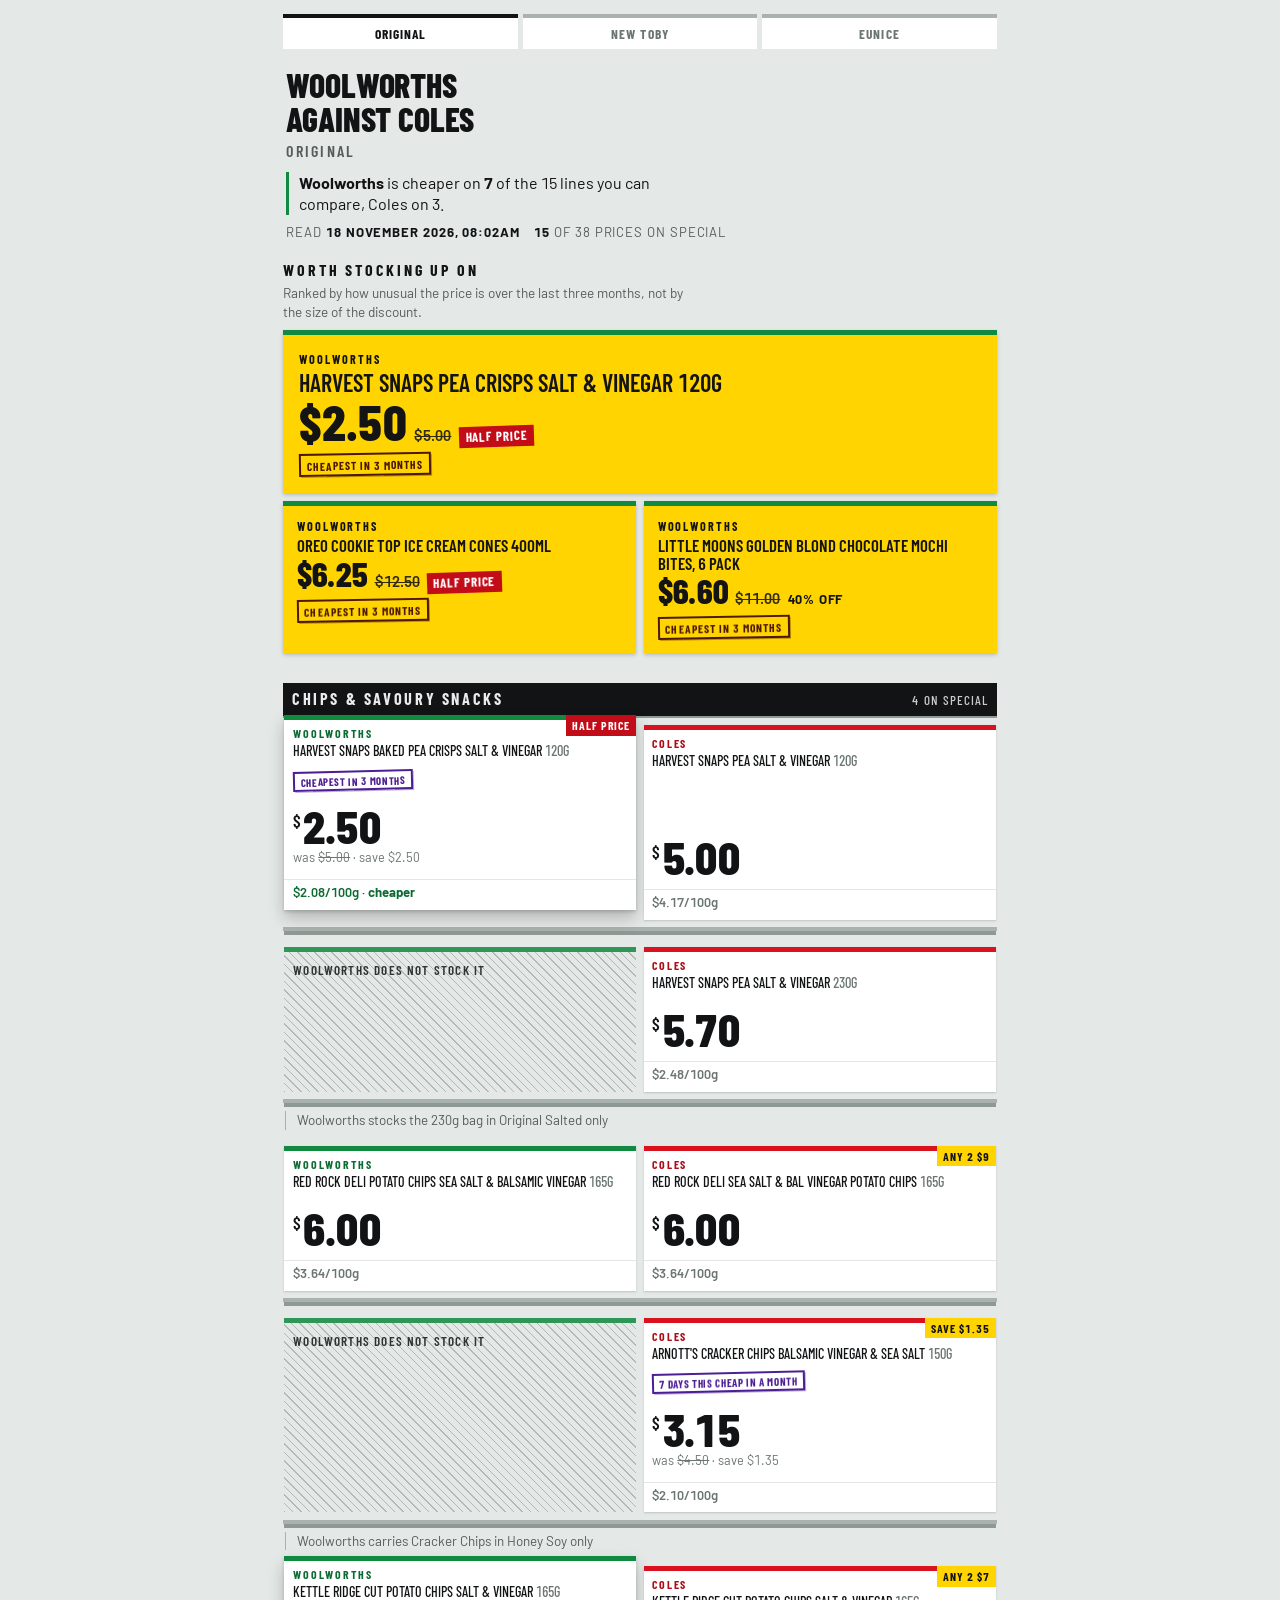
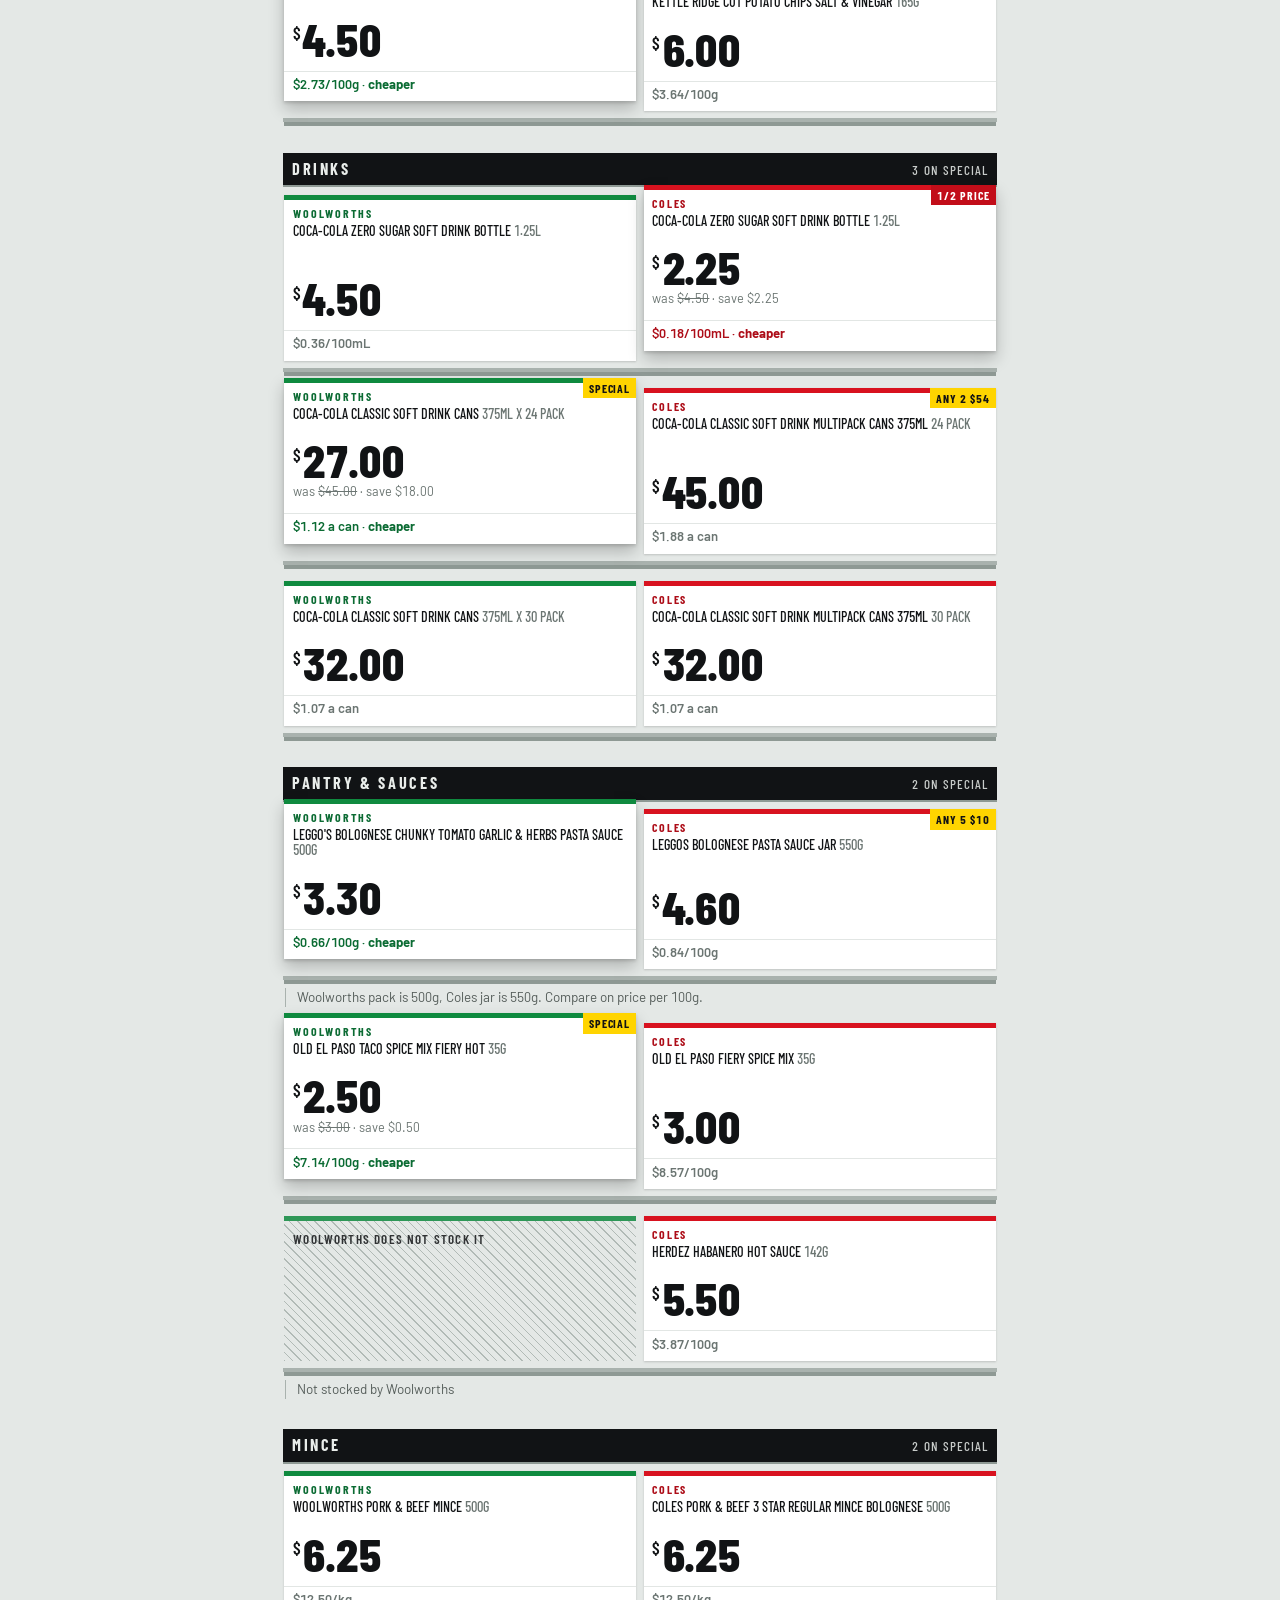
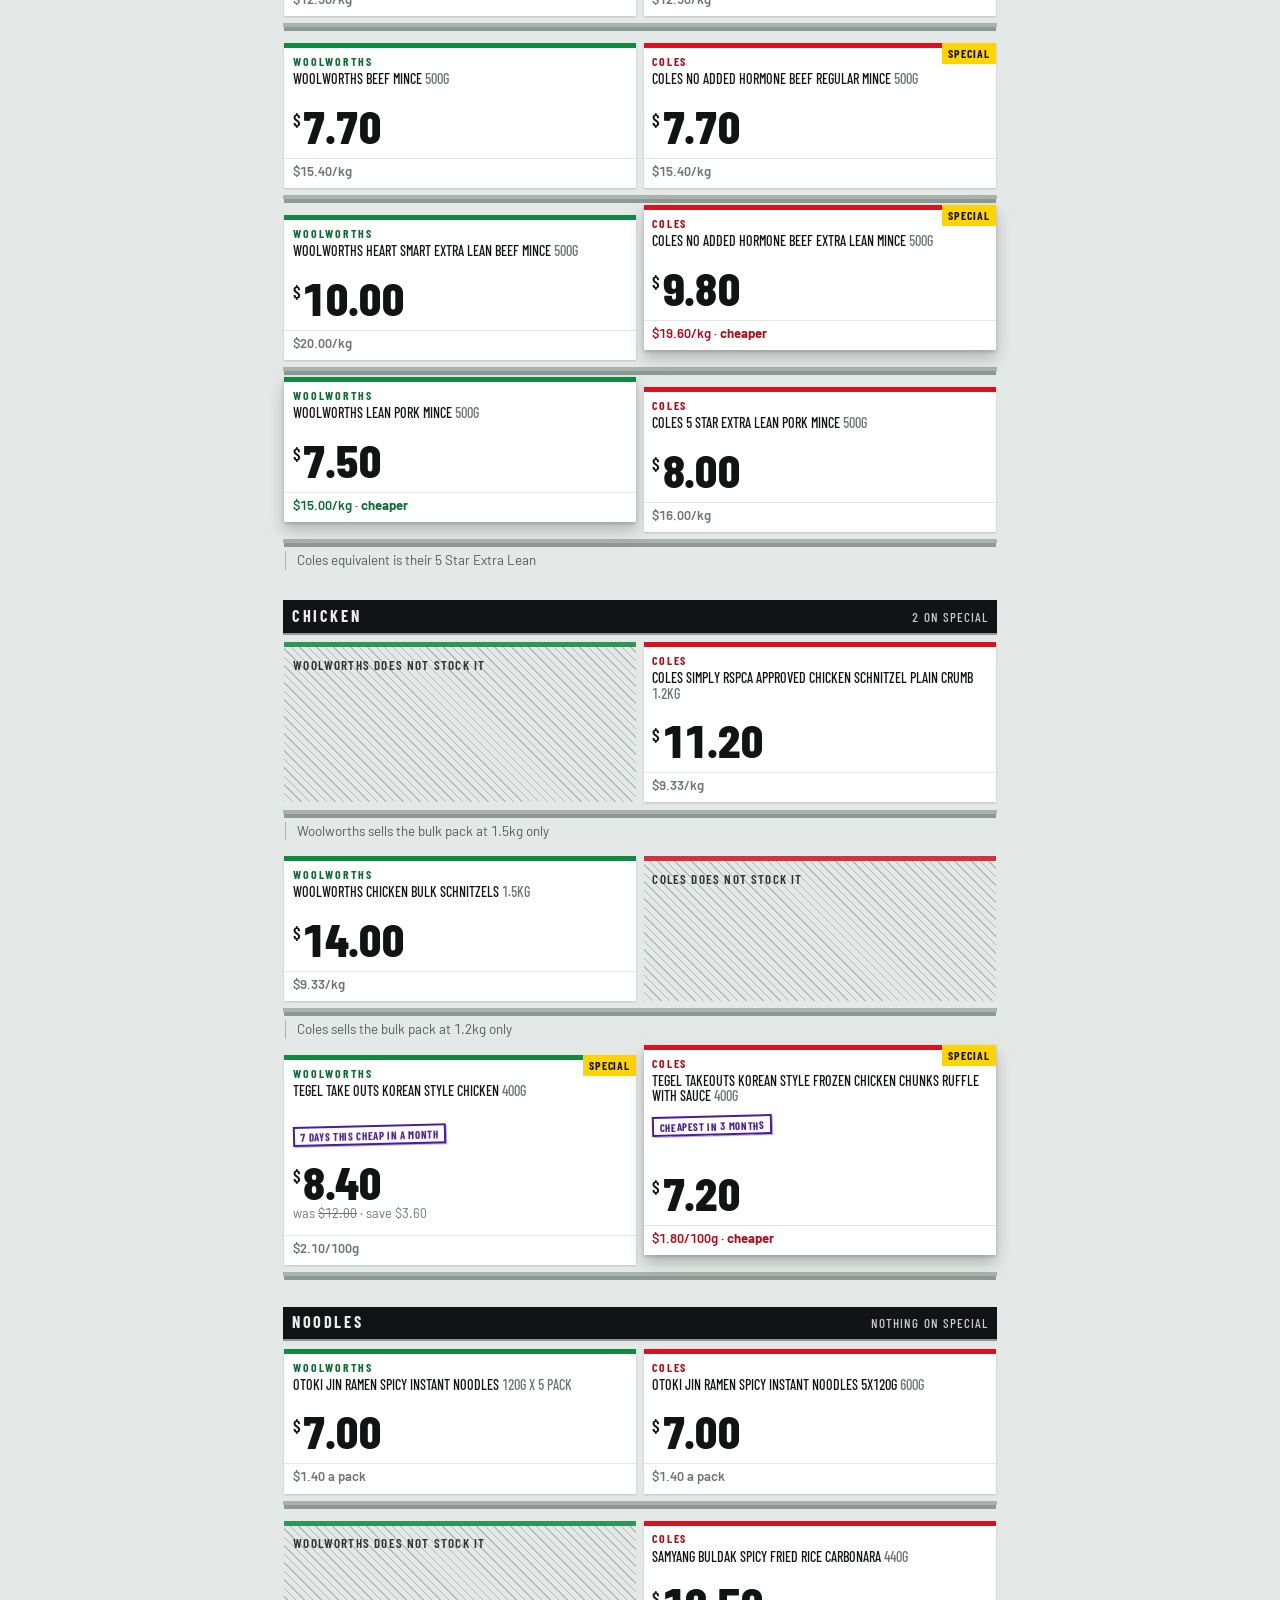
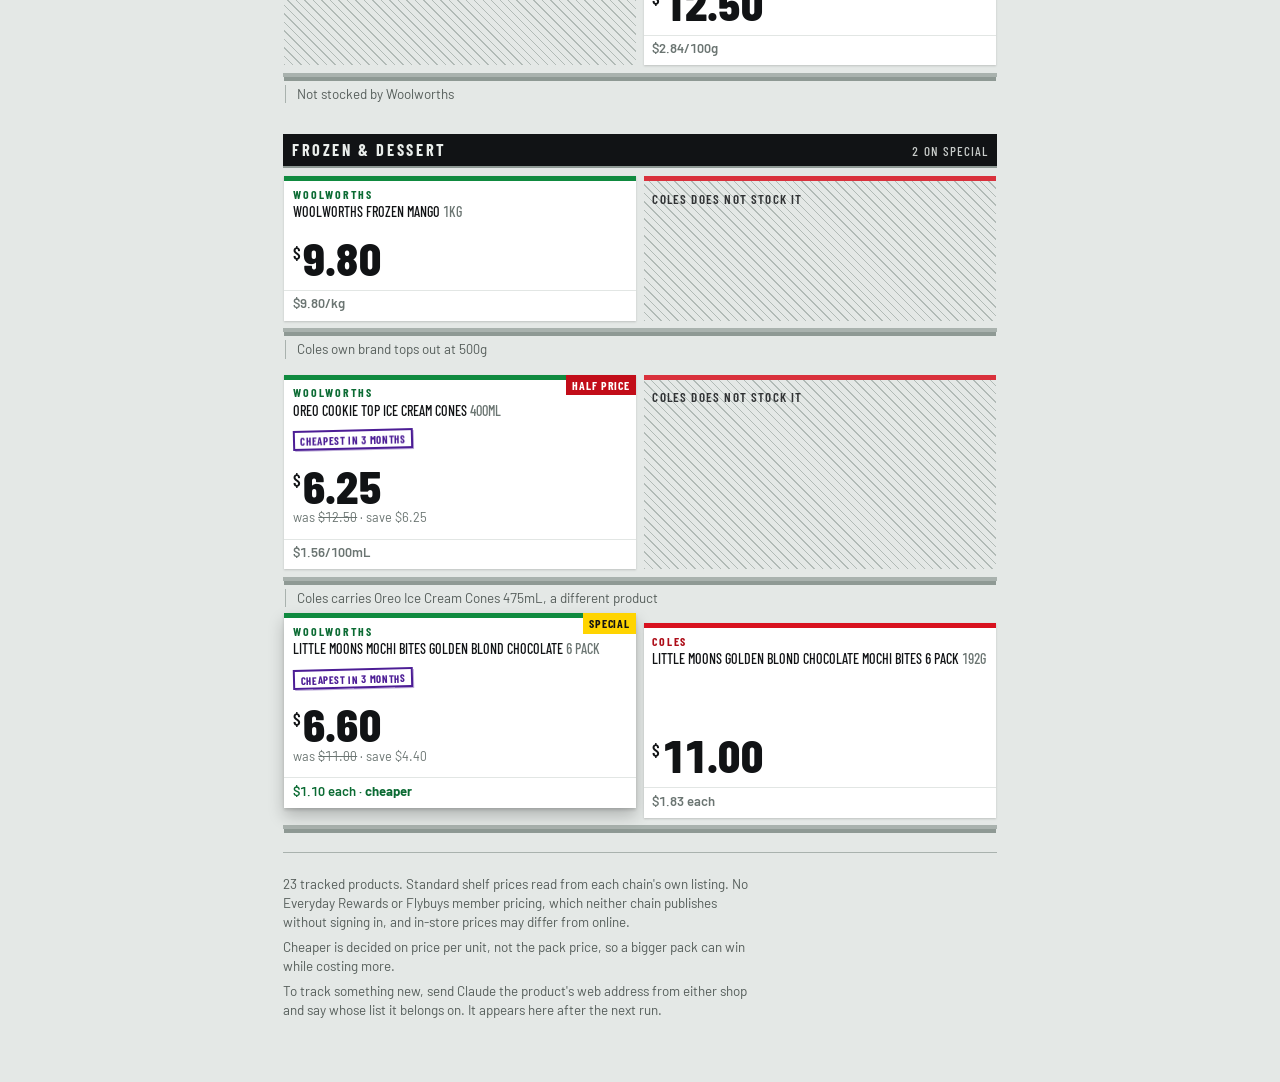
==== commit 70d02607: "Prices for 2026-11-18" ====
--- a/docs/index.html
+++ b/docs/index.html
@@ -411,4 +411,4 @@
     }
   }
 }
-</style></head><body><main><nav class="switch" aria-label="Whose list"><a href="index.html" aria-current="page">Original</a><a href="toby.html">New Toby</a><a href="eunice.html">Eunice</a></nav><div class="masthead"><h1>Woolworths<br>against Coles</h1><p class="whose">Original</p><p class="verdict" data-chain="coles"><b>Coles</b> is cheaper on <b>6</b> of the 15 lines you can compare, Woolworths on 3.</p><p class="when"><span>Read <b>11 November 2026, 08:02am</b></span><span><b>16</b> of 38 prices on special</span></p></div><section class="board"><h2>Worth stocking up on</h2><p>Ranked by how unusual the price is over the last three months, not by the size of the discount.</p><a class="flash lead" data-chain="woolworths" style="--j:0" href="https://www.woolworths.com.au/shop/productdetails/623034/coca-cola-zero-sugar-soft-drink-bottle" rel="noreferrer"><span class="chain">Woolworths</span><span class="what">Coca-Cola Zero Sugar Bottle 1.25L</span><span class="row"><span class="now">$2.00</span><span class="was">$4.50</span><span class="burst">Half price</span></span><span class="stamp rare">first time this cheap in 3 months</span></a><div class="rest"><a class="flash" data-chain="coles" style="--j:1" href="https://www.coles.com.au/product/tegel-takeouts-korean-style-frozen-chicken-chunks-ruffle-with-sauce-400g-8954070" rel="noreferrer"><span class="chain">Coles</span><span class="what">Tegel Takeouts Korean Style Chicken 400g</span><span class="row"><span class="now">$7.20</span></span><span class="stamp rare">cheapest in 3 months</span></a><a class="flash" data-chain="coles" style="--j:2" href="https://www.coles.com.au/product/kettle-ridge-cut-potato-chips-salt-and-vinegar-165g-1135050" rel="noreferrer"><span class="chain">Coles</span><span class="what">Kettle Ridge Cut Potato Chips Salt &amp; Vinegar 165g</span><span class="row"><span class="now">$3.00</span><span class="was">$6.00</span><span class="burst">Half price</span></span><span class="stamp rare">cheapest in a month</span></a></div></section><div class="bay"><h2>Chips &amp; savoury snacks</h2><span class="count">4 on special</span></div><div class="bayrows"><div class="pair"><div class="slots"><a class="ticket" data-chain="woolworths" style="--i:1" href="https://www.woolworths.com.au/shop/productdetails/262796/harvest-snaps-baked-pea-crisps-salt-vinegar" rel="noreferrer"><span class="t-head"><span class="chain">Woolworths</span><span class="name">Harvest Snaps Baked Pea Crisps Salt &amp; Vinegar <span class="size">120g</span></span></span><span class="t-mark"></span><span class="t-price"><span class="price"><span class="cur">$</span><span class="n">5.00</span></span></span><span class="t-unit">$4.17/100g</span></a><a class="ticket proud best" data-chain="coles" style="--i:1" href="https://www.coles.com.au/product/harvest-snaps-pea-salt-and-vinegar-120g-5994080" rel="noreferrer"><span class="t-head"><span class="chain">Coles</span><span class="tag">save $1.00</span><span class="name">Harvest Snaps Pea Salt &amp; Vinegar <span class="size">120g</span></span></span><span class="t-mark"></span><span class="t-price"><span class="price"><span class="cur">$</span><span class="n">4.00</span></span><span class="was">was <s>$5.00</s> · save $1.00</span></span><span class="t-unit">$3.33/100g · <b>cheaper</b></span></a></div></div><div class="pair"><div class="slots"><div class="empty" data-chain="woolworths" style="--i:2">Woolworths does not stock it</div><a class="ticket" data-chain="coles" style="--i:2" href="https://www.coles.com.au/product/harvest-snaps-pea-salt-and-vinegar-230g-5996303" rel="noreferrer"><span class="t-head"><span class="chain">Coles</span><span class="name">Harvest Snaps Pea Salt &amp; Vinegar <span class="size">230g</span></span></span><span class="t-mark"></span><span class="t-price"><span class="price"><span class="cur">$</span><span class="n">5.70</span></span></span><span class="t-unit">$2.48/100g</span></a></div><p class="note">Woolworths stocks the 230g bag in Original Salted only</p></div><div class="pair"><div class="slots"><a class="ticket proud best" data-chain="woolworths" style="--i:3" href="https://www.woolworths.com.au/shop/productdetails/781402/red-rock-deli-potato-chips-sea-salt-balsamic-vinegar" rel="noreferrer"><span class="t-head"><span class="chain">Woolworths</span><span class="tag">Special</span><span class="name">Red Rock Deli Potato Chips Sea Salt &amp; Balsamic Vinegar <span class="size">165g</span></span></span><span class="t-mark"></span><span class="t-price"><span class="price"><span class="cur">$</span><span class="n">3.60</span></span><span class="was">was <s>$6.00</s> · save $2.40</span></span><span class="t-unit">$2.18/100g · <b>cheaper</b></span></a><a class="ticket" data-chain="coles" style="--i:3" href="https://www.coles.com.au/product/red-rock-deli-sea-salt-and-bal-vinegar-potato-chips-165g-1786171" rel="noreferrer"><span class="t-head"><span class="chain">Coles</span><span class="tag">Any 2 $9</span><span class="name">Red Rock Deli Sea Salt &amp; Bal Vinegar Potato Chips <span class="size">165g</span></span></span><span class="t-mark"></span><span class="t-price"><span class="price"><span class="cur">$</span><span class="n">6.00</span></span></span><span class="t-unit">$3.64/100g</span></a></div></div><div class="pair"><div class="slots"><div class="empty" data-chain="woolworths" style="--i:4">Woolworths does not stock it</div><a class="ticket" data-chain="coles" style="--i:4" href="https://www.coles.com.au/product/arnott&#x27;s-cracker-chips-balsamic-vinegar-and-sea-salt-150g-3449401" rel="noreferrer"><span class="t-head"><span class="chain">Coles</span><span class="name">Arnott&#x27;s Cracker Chips Balsamic Vinegar &amp; Sea Salt <span class="size">150g</span></span></span><span class="t-mark"></span><span class="t-price"><span class="price"><span class="cur">$</span><span class="n">4.50</span></span></span><span class="t-unit">$3.00/100g</span></a></div><p class="note">Woolworths carries Cracker Chips in Honey Soy only</p></div><div class="pair"><div class="slots"><a class="ticket" data-chain="woolworths" style="--i:5" href="https://www.woolworths.com.au/shop/productdetails/6032521/kettle-ridge-cut-potato-chips-salt-vinegar" rel="noreferrer"><span class="t-head"><span class="chain">Woolworths</span><span class="name">Kettle Ridge Cut Potato Chips Salt &amp; Vinegar <span class="size">165g</span></span></span><span class="t-mark"></span><span class="t-price"><span class="price"><span class="cur">$</span><span class="n">4.50</span></span></span><span class="t-unit">$2.73/100g</span></a><a class="ticket proud best" data-chain="coles" style="--i:5" href="https://www.coles.com.au/product/kettle-ridge-cut-potato-chips-salt-and-vinegar-165g-1135050" rel="noreferrer"><span class="t-head"><span class="chain">Coles</span><span class="tag half">1/2 Price</span><span class="name">Kettle Ridge Cut Potato Chips Salt &amp; Vinegar <span class="size">165g</span></span></span><span class="t-mark"><span class="stamp">cheapest in a month</span></span><span class="t-price"><span class="price"><span class="cur">$</span><span class="n">3.00</span></span><span class="was">was <s>$6.00</s> · save $3.00</span></span><span class="t-unit">$1.82/100g · <b>cheaper</b></span></a></div></div></div><div class="bay"><h2>Drinks</h2><span class="count">3 on special</span></div><div class="bayrows"><div class="pair"><div class="slots"><a class="ticket proud best" data-chain="woolworths" style="--i:6" href="https://www.woolworths.com.au/shop/productdetails/623034/coca-cola-zero-sugar-soft-drink-bottle" rel="noreferrer"><span class="t-head"><span class="chain">Woolworths</span><span class="tag half">Half price</span><span class="name">Coca-Cola Zero Sugar Soft Drink Bottle <span class="size">1.25L</span></span></span><span class="t-mark"><span class="stamp">first time this cheap in 3 months</span></span><span class="t-price"><span class="price"><span class="cur">$</span><span class="n">2.00</span></span><span class="was">was <s>$4.50</s> · save $2.50</span></span><span class="t-unit">$0.16/100mL · <b>cheaper</b></span></a><a class="ticket" data-chain="coles" style="--i:6" href="https://www.coles.com.au/product/coca-cola-zero-sugar-soft-drink-bottle-1.25l-2993706" rel="noreferrer"><span class="t-head"><span class="chain">Coles</span><span class="tag">Any 2 $6.40</span><span class="name">Coca-Cola Zero Sugar Soft Drink Bottle <span class="size">1.25L</span></span></span><span class="t-mark"></span><span class="t-price"><span class="price"><span class="cur">$</span><span class="n">4.50</span></span></span><span class="t-unit">$0.36/100mL</span></a></div></div><div class="pair"><div class="slots"><a class="ticket" data-chain="woolworths" style="--i:7" href="https://www.woolworths.com.au/shop/productdetails/42605/coca-cola-classic-soft-drink-cans" rel="noreferrer"><span class="t-head"><span class="chain">Woolworths</span><span class="name">Coca-Cola Classic Soft Drink Cans <span class="size">375mL x 24 pack</span></span></span><span class="t-mark"></span><span class="t-price"><span class="price"><span class="cur">$</span><span class="n">45.00</span></span></span><span class="t-unit">$1.88 a can</span></a><a class="ticket proud best" data-chain="coles" style="--i:7" href="https://www.coles.com.au/product/coca-cola-classic-soft-drink-multipack-cans-375ml-24-pack-7365777" rel="noreferrer"><span class="t-head"><span class="chain">Coles</span><span class="tag">40% Off</span><span class="name">Coca-Cola Classic Soft Drink Multipack Cans 375ml <span class="size">24 Pack</span></span></span><span class="t-mark"></span><span class="t-price"><span class="price"><span class="cur">$</span><span class="n">27.00</span></span><span class="was">was <s>$45.00</s> · save $18.00</span></span><span class="t-unit">$1.12 a can · <b>cheaper</b></span></a></div></div><div class="pair"><div class="slots"><a class="ticket" data-chain="woolworths" style="--i:8" href="https://www.woolworths.com.au/shop/productdetails/84552/coca-cola-classic-soft-drink-cans" rel="noreferrer"><span class="t-head"><span class="chain">Woolworths</span><span class="name">Coca-Cola Classic Soft Drink Cans <span class="size">375mL x 30 pack</span></span></span><span class="t-mark"></span><span class="t-price"><span class="price"><span class="cur">$</span><span class="n">32.00</span></span></span><span class="t-unit">$1.07 a can</span></a><a class="ticket" data-chain="coles" style="--i:8" href="https://www.coles.com.au/product/coca-cola-classic-soft-drink-multipack-cans-375ml-30-pack-8464796" rel="noreferrer"><span class="t-head"><span class="chain">Coles</span><span class="name">Coca-Cola Classic Soft Drink Multipack Cans 375ml <span class="size">30 Pack</span></span></span><span class="t-mark"></span><span class="t-price"><span class="price"><span class="cur">$</span><span class="n">32.00</span></span></span><span class="t-unit">$1.07 a can</span></a></div></div></div><div class="bay"><h2>Pantry &amp; sauces</h2><span class="count">3 on special</span></div><div class="bayrows"><div class="pair"><div class="slots"><a class="ticket" data-chain="woolworths" style="--i:9" href="https://www.woolworths.com.au/shop/productdetails/450687/leggo-s-bolognese-chunky-tomato-garlic-herbs-pasta-sauce" rel="noreferrer"><span class="t-head"><span class="chain">Woolworths</span><span class="name">Leggo&#x27;s Bolognese Chunky Tomato Garlic &amp; Herbs Pasta Sauce <span class="size">500g</span></span></span><span class="t-mark"></span><span class="t-price"><span class="price"><span class="cur">$</span><span class="n">3.30</span></span></span><span class="t-unit">$0.66/100g</span></a><a class="ticket proud best" data-chain="coles" style="--i:9" href="https://www.coles.com.au/product/leggos-bolognese-pasta-sauce-jar-550g-1824984" rel="noreferrer"><span class="t-head"><span class="chain">Coles</span><span class="tag half">1/2 Price</span><span class="name">Leggos Bolognese Pasta Sauce Jar <span class="size">550g</span></span></span><span class="t-mark"></span><span class="t-price"><span class="price"><span class="cur">$</span><span class="n">2.30</span></span><span class="was">was <s>$4.60</s> · save $2.30</span></span><span class="t-unit">$0.42/100g · <b>cheaper</b></span></a></div><p class="note">Woolworths pack is 500g, Coles jar is 550g. Compare on price per 100g.</p></div><div class="pair"><div class="slots"><a class="ticket" data-chain="woolworths" style="--i:10" href="https://www.woolworths.com.au/shop/productdetails/311381/old-el-paso-taco-spice-mix-fiery-hot" rel="noreferrer"><span class="t-head"><span class="chain">Woolworths</span><span class="tag">Special</span><span class="name">Old El Paso Taco Spice Mix Fiery Hot <span class="size">35g</span></span></span><span class="t-mark"></span><span class="t-price"><span class="price"><span class="cur">$</span><span class="n">2.50</span></span><span class="was">was <s>$3.00</s> · save $0.50</span></span><span class="t-unit">$7.14/100g</span></a><a class="ticket" data-chain="coles" style="--i:10" href="https://www.coles.com.au/product/old-el-paso-fiery-spice-mix-35g-6341660" rel="noreferrer"><span class="t-head"><span class="chain">Coles</span><span class="tag">save $0.50</span><span class="name">Old El Paso Fiery Spice Mix <span class="size">35g</span></span></span><span class="t-mark"></span><span class="t-price"><span class="price"><span class="cur">$</span><span class="n">2.50</span></span><span class="was">was <s>$3.00</s> · save $0.50</span></span><span class="t-unit">$7.14/100g</span></a></div></div><div class="pair"><div class="slots"><div class="empty" data-chain="woolworths" style="--i:11">Woolworths does not stock it</div><a class="ticket" data-chain="coles" style="--i:11" href="https://www.coles.com.au/product/herdez-habanero-hot-sauce-142g-1325758" rel="noreferrer"><span class="t-head"><span class="chain">Coles</span><span class="name">Herdez Habanero Hot Sauce <span class="size">142g</span></span></span><span class="t-mark"></span><span class="t-price"><span class="price"><span class="cur">$</span><span class="n">5.50</span></span></span><span class="t-unit">$3.87/100g</span></a></div><p class="note">Not stocked by Woolworths</p></div></div><div class="bay"><h2>Mince</h2><span class="count">3 on special</span></div><div class="bayrows"><div class="pair"><div class="slots"><a class="ticket" data-chain="woolworths" style="--i:12" href="https://www.woolworths.com.au/shop/productdetails/239598/woolworths-pork-beef-mince" rel="noreferrer"><span class="t-head"><span class="chain">Woolworths</span><span class="name">Woolworths Pork &amp; Beef Mince <span class="size">500g</span></span></span><span class="t-mark"></span><span class="t-price"><span class="price"><span class="cur">$</span><span class="n">6.25</span></span></span><span class="t-unit">$12.50/kg</span></a><a class="ticket" data-chain="coles" style="--i:12" href="https://www.coles.com.au/product/coles-pork-and-beef-3-star-regular-mince-bolognese-500g-8782237" rel="noreferrer"><span class="t-head"><span class="chain">Coles</span><span class="name">Coles Pork &amp; Beef 3 Star Regular Mince Bolognese <span class="size">500g</span></span></span><span class="t-mark"></span><span class="t-price"><span class="price"><span class="cur">$</span><span class="n">6.25</span></span></span><span class="t-unit">$12.50/kg</span></a></div></div><div class="pair"><div class="slots"><a class="ticket" data-chain="woolworths" style="--i:13" href="https://www.woolworths.com.au/shop/productdetails/577863/woolworths-beef-mince" rel="noreferrer"><span class="t-head"><span class="chain">Woolworths</span><span class="name">Woolworths Beef Mince <span class="size">500g</span></span></span><span class="t-mark"></span><span class="t-price"><span class="price"><span class="cur">$</span><span class="n">7.70</span></span></span><span class="t-unit">$15.40/kg</span></a><a class="ticket" data-chain="coles" style="--i:13" href="https://www.coles.com.au/product/coles-no-added-hormone-beef-regular-mince-500g-9012814" rel="noreferrer"><span class="t-head"><span class="chain">Coles</span><span class="tag">Special</span><span class="name">Coles No Added Hormone Beef Regular Mince <span class="size">500g</span></span></span><span class="t-mark"></span><span class="t-price"><span class="price"><span class="cur">$</span><span class="n">7.70</span></span></span><span class="t-unit">$15.40/kg</span></a></div></div><div class="pair"><div class="slots"><a class="ticket" data-chain="woolworths" style="--i:14" href="https://www.woolworths.com.au/shop/productdetails/577860/woolworths-heart-smart-extra-lean-beef-mince" rel="noreferrer"><span class="t-head"><span class="chain">Woolworths</span><span class="tag">Special</span><span class="name">Woolworths Heart Smart Extra Lean Beef Mince <span class="size">500g</span></span></span><span class="t-mark"></span><span class="t-price"><span class="price"><span class="cur">$</span><span class="n">9.80</span></span><span class="was">was <s>$10.00</s> · save $0.20</span></span><span class="t-unit">$19.60/kg</span></a><a class="ticket" data-chain="coles" style="--i:14" href="https://www.coles.com.au/product/coles-no-added-hormone-beef-extra-lean-mince-500g-8112799" rel="noreferrer"><span class="t-head"><span class="chain">Coles</span><span class="tag">Special</span><span class="name">Coles No Added Hormone Beef Extra Lean Mince <span class="size">500g</span></span></span><span class="t-mark"></span><span class="t-price"><span class="price"><span class="cur">$</span><span class="n">9.80</span></span></span><span class="t-unit">$19.60/kg</span></a></div></div><div class="pair"><div class="slots"><a class="ticket proud best" data-chain="woolworths" style="--i:14" href="https://www.woolworths.com.au/shop/productdetails/582608/woolworths-lean-pork-mince" rel="noreferrer"><span class="t-head"><span class="chain">Woolworths</span><span class="name">Woolworths Lean Pork Mince <span class="size">500g</span></span></span><span class="t-mark"></span><span class="t-price"><span class="price"><span class="cur">$</span><span class="n">7.50</span></span></span><span class="t-unit">$15.00/kg · <b>cheaper</b></span></a><a class="ticket" data-chain="coles" style="--i:14" href="https://www.coles.com.au/product/coles-5-star-extra-lean-pork-mince-500g-8781132" rel="noreferrer"><span class="t-head"><span class="chain">Coles</span><span class="name">Coles 5 Star Extra Lean Pork Mince <span class="size">500g</span></span></span><span class="t-mark"></span><span class="t-price"><span class="price"><span class="cur">$</span><span class="n">8.00</span></span></span><span class="t-unit">$16.00/kg</span></a></div><p class="note">Coles equivalent is their 5 Star Extra Lean</p></div></div><div class="bay"><h2>Chicken</h2><span class="count">1 on special</span></div><div class="bayrows"><div class="pair"><div class="slots"><div class="empty" data-chain="woolworths" style="--i:14">Woolworths does not stock it</div><a class="ticket" data-chain="coles" style="--i:14" href="https://www.coles.com.au/product/coles-simply-rspca-approved-chicken-schnitzel-plain-crumb-1.2kg-2904193" rel="noreferrer"><span class="t-head"><span class="chain">Coles</span><span class="name">Coles Simply RSPCA Approved Chicken Schnitzel Plain Crumb <span class="size">1.2Kg</span></span></span><span class="t-mark"></span><span class="t-price"><span class="price"><span class="cur">$</span><span class="n">11.20</span></span></span><span class="t-unit">$9.33/kg</span></a></div><p class="note">Woolworths sells the bulk pack at 1.5kg only</p></div><div class="pair"><div class="slots"><a class="ticket" data-chain="woolworths" style="--i:14" href="https://www.woolworths.com.au/shop/productdetails/134036/woolworths-chicken-bulk-schnitzels" rel="noreferrer"><span class="t-head"><span class="chain">Woolworths</span><span class="name">Woolworths Chicken Bulk Schnitzels <span class="size">1.5kg</span></span></span><span class="t-mark"></span><span class="t-price"><span class="price"><span class="cur">$</span><span class="n">14.00</span></span></span><span class="t-unit">$9.33/kg</span></a><div class="empty" data-chain="coles" style="--i:14">Coles does not stock it</div></div><p class="note">Coles sells the bulk pack at 1.2kg only</p></div><div class="pair"><div class="slots"><a class="ticket" data-chain="woolworths" style="--i:14" href="https://www.woolworths.com.au/shop/productdetails/6043948/tegel-take-outs-korean-style-chicken" rel="noreferrer"><span class="t-head"><span class="chain">Woolworths</span><span class="name">Tegel Take Outs Korean Style Chicken <span class="size">400g</span></span></span><span class="t-mark"></span><span class="t-price"><span class="price"><span class="cur">$</span><span class="n">12.00</span></span></span><span class="t-unit">$3.00/100g</span></a><a class="ticket proud best" data-chain="coles" style="--i:14" href="https://www.coles.com.au/product/tegel-takeouts-korean-style-frozen-chicken-chunks-ruffle-with-sauce-400g-8954070" rel="noreferrer"><span class="t-head"><span class="chain">Coles</span><span class="tag">Special</span><span class="name">Tegel Takeouts Korean Style Frozen Chicken Chunks Ruffle With Sauce <span class="size">400g</span></span></span><span class="t-mark"><span class="stamp">cheapest in 3 months</span></span><span class="t-price"><span class="price"><span class="cur">$</span><span class="n">7.20</span></span></span><span class="t-unit">$1.80/100g · <b>cheaper</b></span></a></div></div></div><div class="bay"><h2>Noodles</h2><span class="count">1 on special</span></div><div class="bayrows"><div class="pair"><div class="slots"><a class="ticket" data-chain="woolworths" style="--i:14" href="https://www.woolworths.com.au/shop/productdetails/122658/otoki-jin-ramen-spicy-instant-noodles" rel="noreferrer"><span class="t-head"><span class="chain">Woolworths</span><span class="name">Otoki Jin Ramen Spicy Instant Noodles <span class="size">120g x 5 pack</span></span></span><span class="t-mark"></span><span class="t-price"><span class="price"><span class="cur">$</span><span class="n">7.00</span></span></span><span class="t-unit">$1.40 a pack</span></a><a class="ticket" data-chain="coles" style="--i:14" href="https://www.coles.com.au/product/otoki-jin-ramen-spicy-instant-noodles-5x120g-600g-4677412" rel="noreferrer"><span class="t-head"><span class="chain">Coles</span><span class="name">Otoki Jin Ramen Spicy Instant Noodles 5x120g <span class="size">600g</span></span></span><span class="t-mark"></span><span class="t-price"><span class="price"><span class="cur">$</span><span class="n">7.00</span></span></span><span class="t-unit">$1.40 a pack</span></a></div></div><div class="pair"><div class="slots"><div class="empty" data-chain="woolworths" style="--i:14">Woolworths does not stock it</div><a class="ticket" data-chain="coles" style="--i:14" href="https://www.coles.com.au/product/samyang-buldak-spicy-fried-rice-carbonara-440g-1309831" rel="noreferrer"><span class="t-head"><span class="chain">Coles</span><span class="tag half">1/2 Price</span><span class="name">Samyang Buldak Spicy Fried Rice Carbonara <span class="size">440g</span></span></span><span class="t-mark"></span><span class="t-price"><span class="price"><span class="cur">$</span><span class="n">6.25</span></span><span class="was">was <s>$12.50</s> · save $6.25</span></span><span class="t-unit">$1.42/100g</span></a></div><p class="note">Not stocked by Woolworths</p></div></div><div class="bay"><h2>Frozen &amp; dessert</h2><span class="count">1 on special</span></div><div class="bayrows"><div class="pair"><div class="slots"><a class="ticket" data-chain="woolworths" style="--i:14" href="https://www.woolworths.com.au/shop/productdetails/820796/woolworths-frozen-mango" rel="noreferrer"><span class="t-head"><span class="chain">Woolworths</span><span class="name">Woolworths Frozen Mango <span class="size">1kg</span></span></span><span class="t-mark"></span><span class="t-price"><span class="price"><span class="cur">$</span><span class="n">9.80</span></span></span><span class="t-unit">$9.80/kg</span></a><div class="empty" data-chain="coles" style="--i:14">Coles does not stock it</div></div><p class="note">Coles own brand tops out at 500g</p></div><div class="pair"><div class="slots"><a class="ticket" data-chain="woolworths" style="--i:14" href="https://www.woolworths.com.au/shop/productdetails/918708/oreo-cookie-top-ice-cream-cones" rel="noreferrer"><span class="t-head"><span class="chain">Woolworths</span><span class="name">Oreo Cookie Top Ice Cream Cones <span class="size">400mL</span></span></span><span class="t-mark"></span><span class="t-price"><span class="price"><span class="cur">$</span><span class="n">12.50</span></span></span><span class="t-unit">$3.12/100mL</span></a><div class="empty" data-chain="coles" style="--i:14">Coles does not stock it</div></div><p class="note">Coles carries Oreo Ice Cream Cones 475mL, a different product</p></div><div class="pair"><div class="slots"><a class="ticket" data-chain="woolworths" style="--i:14" href="https://www.woolworths.com.au/shop/productdetails/257574/little-moons-mochi-bites-golden-blond-chocolate" rel="noreferrer"><span class="t-head"><span class="chain">Woolworths</span><span class="name">Little Moons Mochi Bites Golden Blond Chocolate <span class="size">6 pack</span></span></span><span class="t-mark"></span><span class="t-price"><span class="price"><span class="cur">$</span><span class="n">11.00</span></span></span><span class="t-unit">$1.83 each</span></a><a class="ticket proud best" data-chain="coles" style="--i:14" href="https://www.coles.com.au/product/little-moons-golden-blond-chocolate-mochi-bites-6-pack-192g-8400487" rel="noreferrer"><span class="t-head"><span class="chain">Coles</span><span class="tag">save $4.40</span><span class="name">Little Moons Golden Blond Chocolate Mochi Bites 6 Pack <span class="size">192g</span></span></span><span class="t-mark"></span><span class="t-price"><span class="price"><span class="cur">$</span><span class="n">6.60</span></span><span class="was">was <s>$11.00</s> · save $4.40</span></span><span class="t-unit">$1.10 each · <b>cheaper</b></span></a></div></div></div><footer><p>23 tracked products. Standard shelf prices read from each chain's own listing. No Everyday Rewards or Flybuys member pricing, which neither chain publishes without signing in, and in-store prices may differ from online.</p><p>Cheaper is decided on price per unit, not the pack price, so a bigger pack can win while costing more.</p><p>To track something new, send Claude the product's web address from either shop and say whose list it belongs on. It appears here after the next run.</p></footer></main></body></html>+</style></head><body><main><nav class="switch" aria-label="Whose list"><a href="index.html" aria-current="page">Original</a><a href="toby.html">New Toby</a><a href="eunice.html">Eunice</a></nav><div class="masthead"><h1>Woolworths<br>against Coles</h1><p class="whose">Original</p><p class="verdict" data-chain="woolworths"><b>Woolworths</b> is cheaper on <b>7</b> of the 15 lines you can compare, Coles on 3.</p><p class="when"><span>Read <b>18 November 2026, 08:02am</b></span><span><b>15</b> of 38 prices on special</span></p></div><section class="board"><h2>Worth stocking up on</h2><p>Ranked by how unusual the price is over the last three months, not by the size of the discount.</p><a class="flash lead" data-chain="woolworths" style="--j:0" href="https://www.woolworths.com.au/shop/productdetails/262796/harvest-snaps-baked-pea-crisps-salt-vinegar" rel="noreferrer"><span class="chain">Woolworths</span><span class="what">Harvest Snaps Pea Crisps Salt &amp; Vinegar 120g</span><span class="row"><span class="now">$2.50</span><span class="was">$5.00</span><span class="burst">Half price</span></span><span class="stamp rare">cheapest in 3 months</span></a><div class="rest"><a class="flash" data-chain="woolworths" style="--j:1" href="https://www.woolworths.com.au/shop/productdetails/918708/oreo-cookie-top-ice-cream-cones" rel="noreferrer"><span class="chain">Woolworths</span><span class="what">Oreo Cookie Top Ice Cream Cones 400mL</span><span class="row"><span class="now">$6.25</span><span class="was">$12.50</span><span class="burst">Half price</span></span><span class="stamp rare">cheapest in 3 months</span></a><a class="flash" data-chain="woolworths" style="--j:2" href="https://www.woolworths.com.au/shop/productdetails/257574/little-moons-mochi-bites-golden-blond-chocolate" rel="noreferrer"><span class="chain">Woolworths</span><span class="what">Little Moons Golden Blond Chocolate Mochi Bites, 6 pack</span><span class="row"><span class="now">$6.60</span><span class="was">$11.00</span><span class="cut">40% off</span></span><span class="stamp rare">cheapest in 3 months</span></a></div></section><div class="bay"><h2>Chips &amp; savoury snacks</h2><span class="count">4 on special</span></div><div class="bayrows"><div class="pair"><div class="slots"><a class="ticket proud best" data-chain="woolworths" style="--i:1" href="https://www.woolworths.com.au/shop/productdetails/262796/harvest-snaps-baked-pea-crisps-salt-vinegar" rel="noreferrer"><span class="t-head"><span class="chain">Woolworths</span><span class="tag half">Half price</span><span class="name">Harvest Snaps Baked Pea Crisps Salt &amp; Vinegar <span class="size">120g</span></span></span><span class="t-mark"><span class="stamp">cheapest in 3 months</span></span><span class="t-price"><span class="price"><span class="cur">$</span><span class="n">2.50</span></span><span class="was">was <s>$5.00</s> · save $2.50</span></span><span class="t-unit">$2.08/100g · <b>cheaper</b></span></a><a class="ticket" data-chain="coles" style="--i:1" href="https://www.coles.com.au/product/harvest-snaps-pea-salt-and-vinegar-120g-5994080" rel="noreferrer"><span class="t-head"><span class="chain">Coles</span><span class="name">Harvest Snaps Pea Salt &amp; Vinegar <span class="size">120g</span></span></span><span class="t-mark"></span><span class="t-price"><span class="price"><span class="cur">$</span><span class="n">5.00</span></span></span><span class="t-unit">$4.17/100g</span></a></div></div><div class="pair"><div class="slots"><div class="empty" data-chain="woolworths" style="--i:2">Woolworths does not stock it</div><a class="ticket" data-chain="coles" style="--i:2" href="https://www.coles.com.au/product/harvest-snaps-pea-salt-and-vinegar-230g-5996303" rel="noreferrer"><span class="t-head"><span class="chain">Coles</span><span class="name">Harvest Snaps Pea Salt &amp; Vinegar <span class="size">230g</span></span></span><span class="t-mark"></span><span class="t-price"><span class="price"><span class="cur">$</span><span class="n">5.70</span></span></span><span class="t-unit">$2.48/100g</span></a></div><p class="note">Woolworths stocks the 230g bag in Original Salted only</p></div><div class="pair"><div class="slots"><a class="ticket" data-chain="woolworths" style="--i:3" href="https://www.woolworths.com.au/shop/productdetails/781402/red-rock-deli-potato-chips-sea-salt-balsamic-vinegar" rel="noreferrer"><span class="t-head"><span class="chain">Woolworths</span><span class="name">Red Rock Deli Potato Chips Sea Salt &amp; Balsamic Vinegar <span class="size">165g</span></span></span><span class="t-mark"></span><span class="t-price"><span class="price"><span class="cur">$</span><span class="n">6.00</span></span></span><span class="t-unit">$3.64/100g</span></a><a class="ticket" data-chain="coles" style="--i:3" href="https://www.coles.com.au/product/red-rock-deli-sea-salt-and-bal-vinegar-potato-chips-165g-1786171" rel="noreferrer"><span class="t-head"><span class="chain">Coles</span><span class="tag">Any 2 $9</span><span class="name">Red Rock Deli Sea Salt &amp; Bal Vinegar Potato Chips <span class="size">165g</span></span></span><span class="t-mark"></span><span class="t-price"><span class="price"><span class="cur">$</span><span class="n">6.00</span></span></span><span class="t-unit">$3.64/100g</span></a></div></div><div class="pair"><div class="slots"><div class="empty" data-chain="woolworths" style="--i:4">Woolworths does not stock it</div><a class="ticket" data-chain="coles" style="--i:4" href="https://www.coles.com.au/product/arnott&#x27;s-cracker-chips-balsamic-vinegar-and-sea-salt-150g-3449401" rel="noreferrer"><span class="t-head"><span class="chain">Coles</span><span class="tag">save $1.35</span><span class="name">Arnott&#x27;s Cracker Chips Balsamic Vinegar &amp; Sea Salt <span class="size">150g</span></span></span><span class="t-mark"><span class="stamp">7 days this cheap in a month</span></span><span class="t-price"><span class="price"><span class="cur">$</span><span class="n">3.15</span></span><span class="was">was <s>$4.50</s> · save $1.35</span></span><span class="t-unit">$2.10/100g</span></a></div><p class="note">Woolworths carries Cracker Chips in Honey Soy only</p></div><div class="pair"><div class="slots"><a class="ticket proud best" data-chain="woolworths" style="--i:5" href="https://www.woolworths.com.au/shop/productdetails/6032521/kettle-ridge-cut-potato-chips-salt-vinegar" rel="noreferrer"><span class="t-head"><span class="chain">Woolworths</span><span class="name">Kettle Ridge Cut Potato Chips Salt &amp; Vinegar <span class="size">165g</span></span></span><span class="t-mark"></span><span class="t-price"><span class="price"><span class="cur">$</span><span class="n">4.50</span></span></span><span class="t-unit">$2.73/100g · <b>cheaper</b></span></a><a class="ticket" data-chain="coles" style="--i:5" href="https://www.coles.com.au/product/kettle-ridge-cut-potato-chips-salt-and-vinegar-165g-1135050" rel="noreferrer"><span class="t-head"><span class="chain">Coles</span><span class="tag">Any 2 $7</span><span class="name">Kettle Ridge Cut Potato Chips Salt &amp; Vinegar <span class="size">165g</span></span></span><span class="t-mark"></span><span class="t-price"><span class="price"><span class="cur">$</span><span class="n">6.00</span></span></span><span class="t-unit">$3.64/100g</span></a></div></div></div><div class="bay"><h2>Drinks</h2><span class="count">3 on special</span></div><div class="bayrows"><div class="pair"><div class="slots"><a class="ticket" data-chain="woolworths" style="--i:6" href="https://www.woolworths.com.au/shop/productdetails/623034/coca-cola-zero-sugar-soft-drink-bottle" rel="noreferrer"><span class="t-head"><span class="chain">Woolworths</span><span class="name">Coca-Cola Zero Sugar Soft Drink Bottle <span class="size">1.25L</span></span></span><span class="t-mark"></span><span class="t-price"><span class="price"><span class="cur">$</span><span class="n">4.50</span></span></span><span class="t-unit">$0.36/100mL</span></a><a class="ticket proud best" data-chain="coles" style="--i:6" href="https://www.coles.com.au/product/coca-cola-zero-sugar-soft-drink-bottle-1.25l-2993706" rel="noreferrer"><span class="t-head"><span class="chain">Coles</span><span class="tag half">1/2 Price</span><span class="name">Coca-Cola Zero Sugar Soft Drink Bottle <span class="size">1.25L</span></span></span><span class="t-mark"></span><span class="t-price"><span class="price"><span class="cur">$</span><span class="n">2.25</span></span><span class="was">was <s>$4.50</s> · save $2.25</span></span><span class="t-unit">$0.18/100mL · <b>cheaper</b></span></a></div></div><div class="pair"><div class="slots"><a class="ticket proud best" data-chain="woolworths" style="--i:7" href="https://www.woolworths.com.au/shop/productdetails/42605/coca-cola-classic-soft-drink-cans" rel="noreferrer"><span class="t-head"><span class="chain">Woolworths</span><span class="tag">Special</span><span class="name">Coca-Cola Classic Soft Drink Cans <span class="size">375mL x 24 pack</span></span></span><span class="t-mark"></span><span class="t-price"><span class="price"><span class="cur">$</span><span class="n">27.00</span></span><span class="was">was <s>$45.00</s> · save $18.00</span></span><span class="t-unit">$1.12 a can · <b>cheaper</b></span></a><a class="ticket" data-chain="coles" style="--i:7" href="https://www.coles.com.au/product/coca-cola-classic-soft-drink-multipack-cans-375ml-24-pack-7365777" rel="noreferrer"><span class="t-head"><span class="chain">Coles</span><span class="tag">Any 2 $54</span><span class="name">Coca-Cola Classic Soft Drink Multipack Cans 375ml <span class="size">24 Pack</span></span></span><span class="t-mark"></span><span class="t-price"><span class="price"><span class="cur">$</span><span class="n">45.00</span></span></span><span class="t-unit">$1.88 a can</span></a></div></div><div class="pair"><div class="slots"><a class="ticket" data-chain="woolworths" style="--i:8" href="https://www.woolworths.com.au/shop/productdetails/84552/coca-cola-classic-soft-drink-cans" rel="noreferrer"><span class="t-head"><span class="chain">Woolworths</span><span class="name">Coca-Cola Classic Soft Drink Cans <span class="size">375mL x 30 pack</span></span></span><span class="t-mark"></span><span class="t-price"><span class="price"><span class="cur">$</span><span class="n">32.00</span></span></span><span class="t-unit">$1.07 a can</span></a><a class="ticket" data-chain="coles" style="--i:8" href="https://www.coles.com.au/product/coca-cola-classic-soft-drink-multipack-cans-375ml-30-pack-8464796" rel="noreferrer"><span class="t-head"><span class="chain">Coles</span><span class="name">Coca-Cola Classic Soft Drink Multipack Cans 375ml <span class="size">30 Pack</span></span></span><span class="t-mark"></span><span class="t-price"><span class="price"><span class="cur">$</span><span class="n">32.00</span></span></span><span class="t-unit">$1.07 a can</span></a></div></div></div><div class="bay"><h2>Pantry &amp; sauces</h2><span class="count">2 on special</span></div><div class="bayrows"><div class="pair"><div class="slots"><a class="ticket proud best" data-chain="woolworths" style="--i:9" href="https://www.woolworths.com.au/shop/productdetails/450687/leggo-s-bolognese-chunky-tomato-garlic-herbs-pasta-sauce" rel="noreferrer"><span class="t-head"><span class="chain">Woolworths</span><span class="name">Leggo&#x27;s Bolognese Chunky Tomato Garlic &amp; Herbs Pasta Sauce <span class="size">500g</span></span></span><span class="t-mark"></span><span class="t-price"><span class="price"><span class="cur">$</span><span class="n">3.30</span></span></span><span class="t-unit">$0.66/100g · <b>cheaper</b></span></a><a class="ticket" data-chain="coles" style="--i:9" href="https://www.coles.com.au/product/leggos-bolognese-pasta-sauce-jar-550g-1824984" rel="noreferrer"><span class="t-head"><span class="chain">Coles</span><span class="tag">Any 5 $10</span><span class="name">Leggos Bolognese Pasta Sauce Jar <span class="size">550g</span></span></span><span class="t-mark"></span><span class="t-price"><span class="price"><span class="cur">$</span><span class="n">4.60</span></span></span><span class="t-unit">$0.84/100g</span></a></div><p class="note">Woolworths pack is 500g, Coles jar is 550g. Compare on price per 100g.</p></div><div class="pair"><div class="slots"><a class="ticket proud best" data-chain="woolworths" style="--i:10" href="https://www.woolworths.com.au/shop/productdetails/311381/old-el-paso-taco-spice-mix-fiery-hot" rel="noreferrer"><span class="t-head"><span class="chain">Woolworths</span><span class="tag">Special</span><span class="name">Old El Paso Taco Spice Mix Fiery Hot <span class="size">35g</span></span></span><span class="t-mark"></span><span class="t-price"><span class="price"><span class="cur">$</span><span class="n">2.50</span></span><span class="was">was <s>$3.00</s> · save $0.50</span></span><span class="t-unit">$7.14/100g · <b>cheaper</b></span></a><a class="ticket" data-chain="coles" style="--i:10" href="https://www.coles.com.au/product/old-el-paso-fiery-spice-mix-35g-6341660" rel="noreferrer"><span class="t-head"><span class="chain">Coles</span><span class="name">Old El Paso Fiery Spice Mix <span class="size">35g</span></span></span><span class="t-mark"></span><span class="t-price"><span class="price"><span class="cur">$</span><span class="n">3.00</span></span></span><span class="t-unit">$8.57/100g</span></a></div></div><div class="pair"><div class="slots"><div class="empty" data-chain="woolworths" style="--i:11">Woolworths does not stock it</div><a class="ticket" data-chain="coles" style="--i:11" href="https://www.coles.com.au/product/herdez-habanero-hot-sauce-142g-1325758" rel="noreferrer"><span class="t-head"><span class="chain">Coles</span><span class="name">Herdez Habanero Hot Sauce <span class="size">142g</span></span></span><span class="t-mark"></span><span class="t-price"><span class="price"><span class="cur">$</span><span class="n">5.50</span></span></span><span class="t-unit">$3.87/100g</span></a></div><p class="note">Not stocked by Woolworths</p></div></div><div class="bay"><h2>Mince</h2><span class="count">2 on special</span></div><div class="bayrows"><div class="pair"><div class="slots"><a class="ticket" data-chain="woolworths" style="--i:12" href="https://www.woolworths.com.au/shop/productdetails/239598/woolworths-pork-beef-mince" rel="noreferrer"><span class="t-head"><span class="chain">Woolworths</span><span class="name">Woolworths Pork &amp; Beef Mince <span class="size">500g</span></span></span><span class="t-mark"></span><span class="t-price"><span class="price"><span class="cur">$</span><span class="n">6.25</span></span></span><span class="t-unit">$12.50/kg</span></a><a class="ticket" data-chain="coles" style="--i:12" href="https://www.coles.com.au/product/coles-pork-and-beef-3-star-regular-mince-bolognese-500g-8782237" rel="noreferrer"><span class="t-head"><span class="chain">Coles</span><span class="name">Coles Pork &amp; Beef 3 Star Regular Mince Bolognese <span class="size">500g</span></span></span><span class="t-mark"></span><span class="t-price"><span class="price"><span class="cur">$</span><span class="n">6.25</span></span></span><span class="t-unit">$12.50/kg</span></a></div></div><div class="pair"><div class="slots"><a class="ticket" data-chain="woolworths" style="--i:13" href="https://www.woolworths.com.au/shop/productdetails/577863/woolworths-beef-mince" rel="noreferrer"><span class="t-head"><span class="chain">Woolworths</span><span class="name">Woolworths Beef Mince <span class="size">500g</span></span></span><span class="t-mark"></span><span class="t-price"><span class="price"><span class="cur">$</span><span class="n">7.70</span></span></span><span class="t-unit">$15.40/kg</span></a><a class="ticket" data-chain="coles" style="--i:13" href="https://www.coles.com.au/product/coles-no-added-hormone-beef-regular-mince-500g-9012814" rel="noreferrer"><span class="t-head"><span class="chain">Coles</span><span class="tag">Special</span><span class="name">Coles No Added Hormone Beef Regular Mince <span class="size">500g</span></span></span><span class="t-mark"></span><span class="t-price"><span class="price"><span class="cur">$</span><span class="n">7.70</span></span></span><span class="t-unit">$15.40/kg</span></a></div></div><div class="pair"><div class="slots"><a class="ticket" data-chain="woolworths" style="--i:14" href="https://www.woolworths.com.au/shop/productdetails/577860/woolworths-heart-smart-extra-lean-beef-mince" rel="noreferrer"><span class="t-head"><span class="chain">Woolworths</span><span class="name">Woolworths Heart Smart Extra Lean Beef Mince <span class="size">500g</span></span></span><span class="t-mark"></span><span class="t-price"><span class="price"><span class="cur">$</span><span class="n">10.00</span></span></span><span class="t-unit">$20.00/kg</span></a><a class="ticket proud best" data-chain="coles" style="--i:14" href="https://www.coles.com.au/product/coles-no-added-hormone-beef-extra-lean-mince-500g-8112799" rel="noreferrer"><span class="t-head"><span class="chain">Coles</span><span class="tag">Special</span><span class="name">Coles No Added Hormone Beef Extra Lean Mince <span class="size">500g</span></span></span><span class="t-mark"></span><span class="t-price"><span class="price"><span class="cur">$</span><span class="n">9.80</span></span></span><span class="t-unit">$19.60/kg · <b>cheaper</b></span></a></div></div><div class="pair"><div class="slots"><a class="ticket proud best" data-chain="woolworths" style="--i:14" href="https://www.woolworths.com.au/shop/productdetails/582608/woolworths-lean-pork-mince" rel="noreferrer"><span class="t-head"><span class="chain">Woolworths</span><span class="name">Woolworths Lean Pork Mince <span class="size">500g</span></span></span><span class="t-mark"></span><span class="t-price"><span class="price"><span class="cur">$</span><span class="n">7.50</span></span></span><span class="t-unit">$15.00/kg · <b>cheaper</b></span></a><a class="ticket" data-chain="coles" style="--i:14" href="https://www.coles.com.au/product/coles-5-star-extra-lean-pork-mince-500g-8781132" rel="noreferrer"><span class="t-head"><span class="chain">Coles</span><span class="name">Coles 5 Star Extra Lean Pork Mince <span class="size">500g</span></span></span><span class="t-mark"></span><span class="t-price"><span class="price"><span class="cur">$</span><span class="n">8.00</span></span></span><span class="t-unit">$16.00/kg</span></a></div><p class="note">Coles equivalent is their 5 Star Extra Lean</p></div></div><div class="bay"><h2>Chicken</h2><span class="count">2 on special</span></div><div class="bayrows"><div class="pair"><div class="slots"><div class="empty" data-chain="woolworths" style="--i:14">Woolworths does not stock it</div><a class="ticket" data-chain="coles" style="--i:14" href="https://www.coles.com.au/product/coles-simply-rspca-approved-chicken-schnitzel-plain-crumb-1.2kg-2904193" rel="noreferrer"><span class="t-head"><span class="chain">Coles</span><span class="name">Coles Simply RSPCA Approved Chicken Schnitzel Plain Crumb <span class="size">1.2Kg</span></span></span><span class="t-mark"></span><span class="t-price"><span class="price"><span class="cur">$</span><span class="n">11.20</span></span></span><span class="t-unit">$9.33/kg</span></a></div><p class="note">Woolworths sells the bulk pack at 1.5kg only</p></div><div class="pair"><div class="slots"><a class="ticket" data-chain="woolworths" style="--i:14" href="https://www.woolworths.com.au/shop/productdetails/134036/woolworths-chicken-bulk-schnitzels" rel="noreferrer"><span class="t-head"><span class="chain">Woolworths</span><span class="name">Woolworths Chicken Bulk Schnitzels <span class="size">1.5kg</span></span></span><span class="t-mark"></span><span class="t-price"><span class="price"><span class="cur">$</span><span class="n">14.00</span></span></span><span class="t-unit">$9.33/kg</span></a><div class="empty" data-chain="coles" style="--i:14">Coles does not stock it</div></div><p class="note">Coles sells the bulk pack at 1.2kg only</p></div><div class="pair"><div class="slots"><a class="ticket" data-chain="woolworths" style="--i:14" href="https://www.woolworths.com.au/shop/productdetails/6043948/tegel-take-outs-korean-style-chicken" rel="noreferrer"><span class="t-head"><span class="chain">Woolworths</span><span class="tag">Special</span><span class="name">Tegel Take Outs Korean Style Chicken <span class="size">400g</span></span></span><span class="t-mark"><span class="stamp">7 days this cheap in a month</span></span><span class="t-price"><span class="price"><span class="cur">$</span><span class="n">8.40</span></span><span class="was">was <s>$12.00</s> · save $3.60</span></span><span class="t-unit">$2.10/100g</span></a><a class="ticket proud best" data-chain="coles" style="--i:14" href="https://www.coles.com.au/product/tegel-takeouts-korean-style-frozen-chicken-chunks-ruffle-with-sauce-400g-8954070" rel="noreferrer"><span class="t-head"><span class="chain">Coles</span><span class="tag">Special</span><span class="name">Tegel Takeouts Korean Style Frozen Chicken Chunks Ruffle With Sauce <span class="size">400g</span></span></span><span class="t-mark"><span class="stamp">cheapest in 3 months</span></span><span class="t-price"><span class="price"><span class="cur">$</span><span class="n">7.20</span></span></span><span class="t-unit">$1.80/100g · <b>cheaper</b></span></a></div></div></div><div class="bay"><h2>Noodles</h2><span class="count">nothing on special</span></div><div class="bayrows"><div class="pair"><div class="slots"><a class="ticket" data-chain="woolworths" style="--i:14" href="https://www.woolworths.com.au/shop/productdetails/122658/otoki-jin-ramen-spicy-instant-noodles" rel="noreferrer"><span class="t-head"><span class="chain">Woolworths</span><span class="name">Otoki Jin Ramen Spicy Instant Noodles <span class="size">120g x 5 pack</span></span></span><span class="t-mark"></span><span class="t-price"><span class="price"><span class="cur">$</span><span class="n">7.00</span></span></span><span class="t-unit">$1.40 a pack</span></a><a class="ticket" data-chain="coles" style="--i:14" href="https://www.coles.com.au/product/otoki-jin-ramen-spicy-instant-noodles-5x120g-600g-4677412" rel="noreferrer"><span class="t-head"><span class="chain">Coles</span><span class="name">Otoki Jin Ramen Spicy Instant Noodles 5x120g <span class="size">600g</span></span></span><span class="t-mark"></span><span class="t-price"><span class="price"><span class="cur">$</span><span class="n">7.00</span></span></span><span class="t-unit">$1.40 a pack</span></a></div></div><div class="pair"><div class="slots"><div class="empty" data-chain="woolworths" style="--i:14">Woolworths does not stock it</div><a class="ticket" data-chain="coles" style="--i:14" href="https://www.coles.com.au/product/samyang-buldak-spicy-fried-rice-carbonara-440g-1309831" rel="noreferrer"><span class="t-head"><span class="chain">Coles</span><span class="name">Samyang Buldak Spicy Fried Rice Carbonara <span class="size">440g</span></span></span><span class="t-mark"></span><span class="t-price"><span class="price"><span class="cur">$</span><span class="n">12.50</span></span></span><span class="t-unit">$2.84/100g</span></a></div><p class="note">Not stocked by Woolworths</p></div></div><div class="bay"><h2>Frozen &amp; dessert</h2><span class="count">2 on special</span></div><div class="bayrows"><div class="pair"><div class="slots"><a class="ticket" data-chain="woolworths" style="--i:14" href="https://www.woolworths.com.au/shop/productdetails/820796/woolworths-frozen-mango" rel="noreferrer"><span class="t-head"><span class="chain">Woolworths</span><span class="name">Woolworths Frozen Mango <span class="size">1kg</span></span></span><span class="t-mark"></span><span class="t-price"><span class="price"><span class="cur">$</span><span class="n">9.80</span></span></span><span class="t-unit">$9.80/kg</span></a><div class="empty" data-chain="coles" style="--i:14">Coles does not stock it</div></div><p class="note">Coles own brand tops out at 500g</p></div><div class="pair"><div class="slots"><a class="ticket" data-chain="woolworths" style="--i:14" href="https://www.woolworths.com.au/shop/productdetails/918708/oreo-cookie-top-ice-cream-cones" rel="noreferrer"><span class="t-head"><span class="chain">Woolworths</span><span class="tag half">Half price</span><span class="name">Oreo Cookie Top Ice Cream Cones <span class="size">400mL</span></span></span><span class="t-mark"><span class="stamp">cheapest in 3 months</span></span><span class="t-price"><span class="price"><span class="cur">$</span><span class="n">6.25</span></span><span class="was">was <s>$12.50</s> · save $6.25</span></span><span class="t-unit">$1.56/100mL</span></a><div class="empty" data-chain="coles" style="--i:14">Coles does not stock it</div></div><p class="note">Coles carries Oreo Ice Cream Cones 475mL, a different product</p></div><div class="pair"><div class="slots"><a class="ticket proud best" data-chain="woolworths" style="--i:14" href="https://www.woolworths.com.au/shop/productdetails/257574/little-moons-mochi-bites-golden-blond-chocolate" rel="noreferrer"><span class="t-head"><span class="chain">Woolworths</span><span class="tag">Special</span><span class="name">Little Moons Mochi Bites Golden Blond Chocolate <span class="size">6 pack</span></span></span><span class="t-mark"><span class="stamp">cheapest in 3 months</span></span><span class="t-price"><span class="price"><span class="cur">$</span><span class="n">6.60</span></span><span class="was">was <s>$11.00</s> · save $4.40</span></span><span class="t-unit">$1.10 each · <b>cheaper</b></span></a><a class="ticket" data-chain="coles" style="--i:14" href="https://www.coles.com.au/product/little-moons-golden-blond-chocolate-mochi-bites-6-pack-192g-8400487" rel="noreferrer"><span class="t-head"><span class="chain">Coles</span><span class="name">Little Moons Golden Blond Chocolate Mochi Bites 6 Pack <span class="size">192g</span></span></span><span class="t-mark"></span><span class="t-price"><span class="price"><span class="cur">$</span><span class="n">11.00</span></span></span><span class="t-unit">$1.83 each</span></a></div></div></div><footer><p>23 tracked products. Standard shelf prices read from each chain's own listing. No Everyday Rewards or Flybuys member pricing, which neither chain publishes without signing in, and in-store prices may differ from online.</p><p>Cheaper is decided on price per unit, not the pack price, so a bigger pack can win while costing more.</p><p>To track something new, send Claude the product's web address from either shop and say whose list it belongs on. It appears here after the next run.</p></footer></main></body></html>
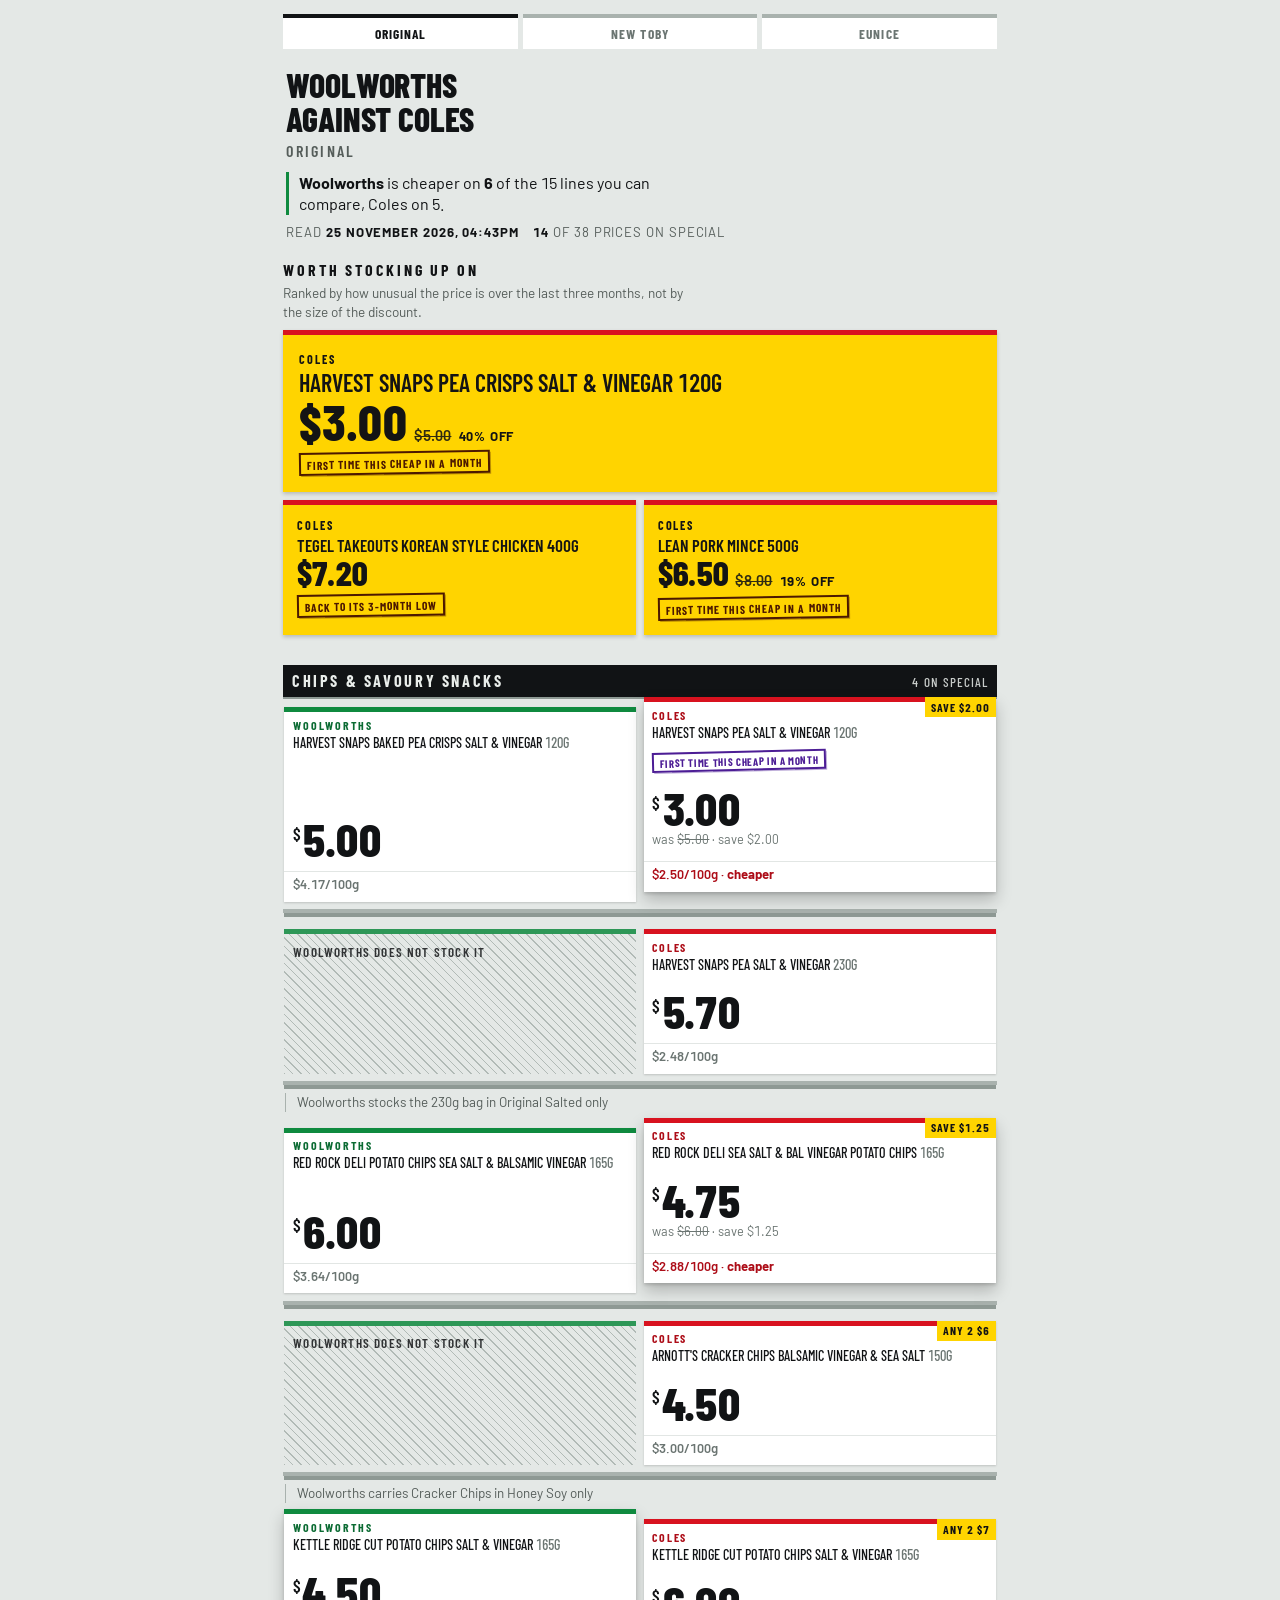
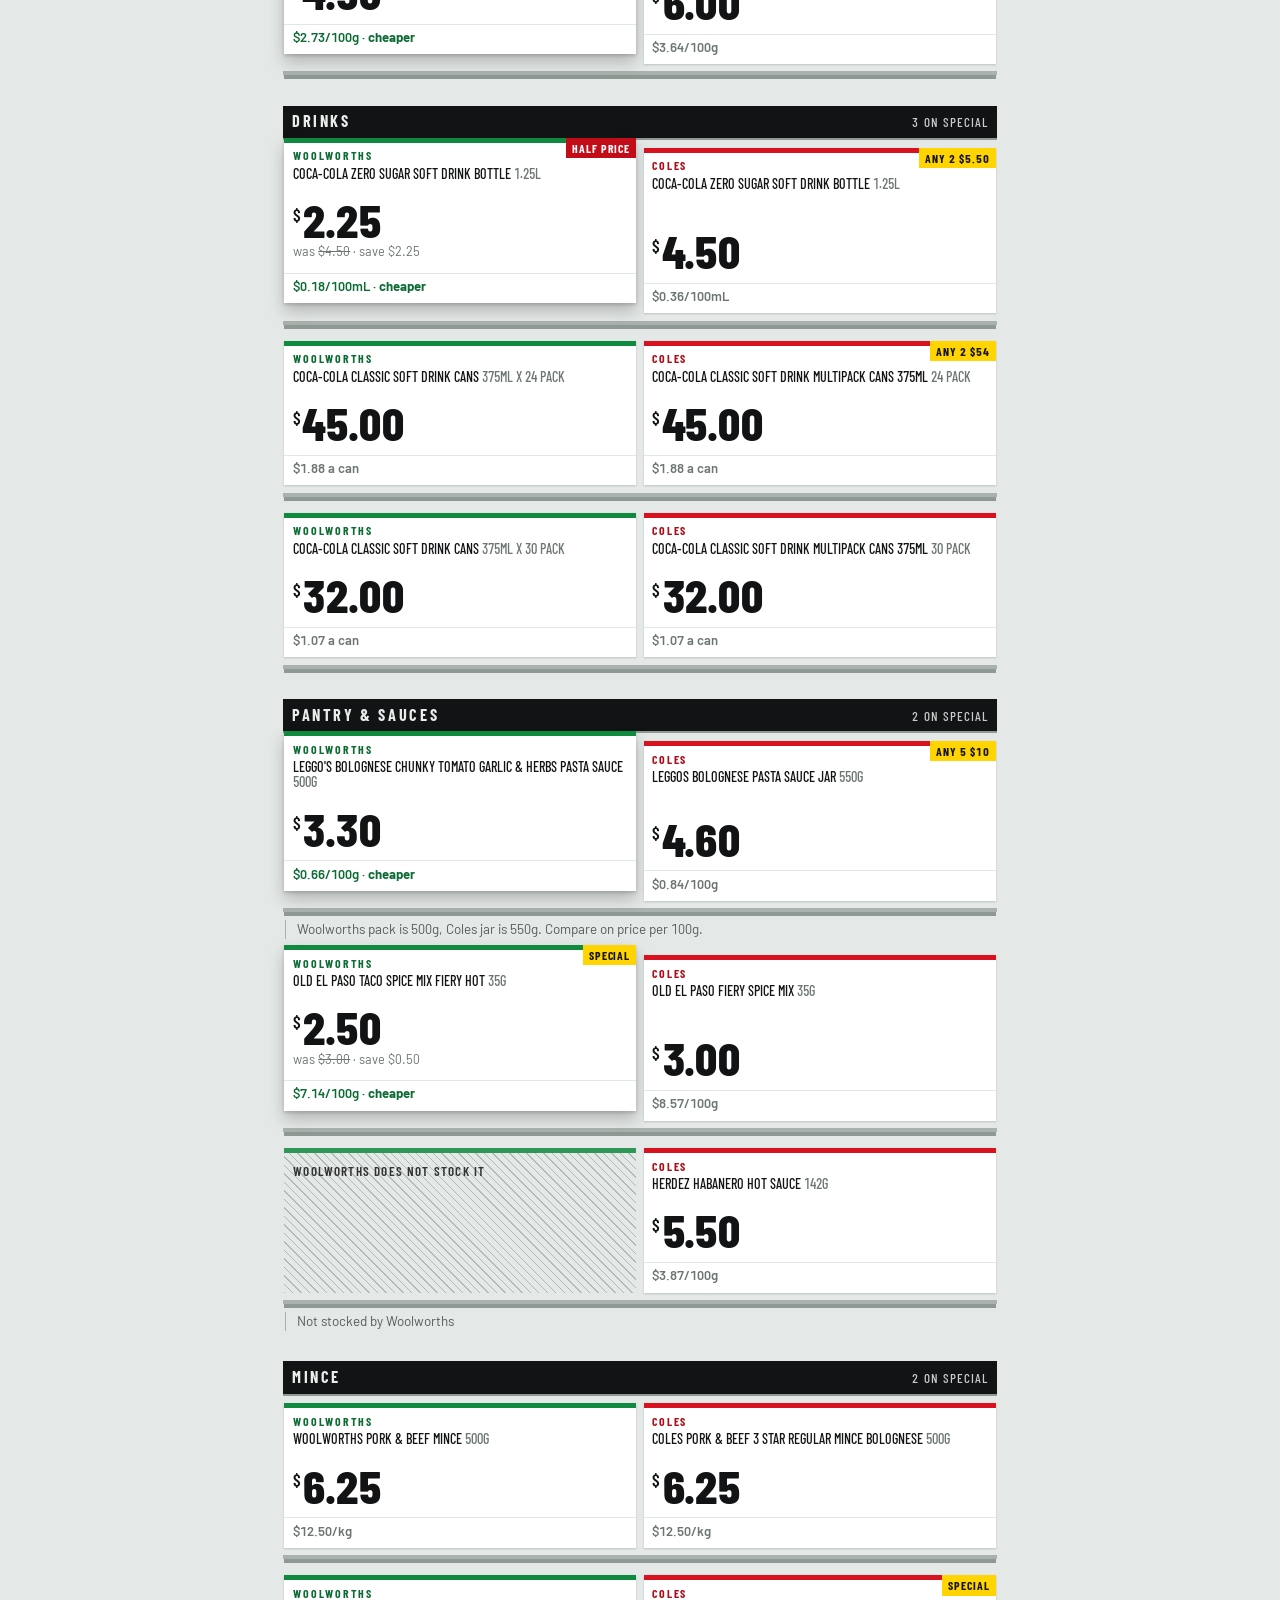
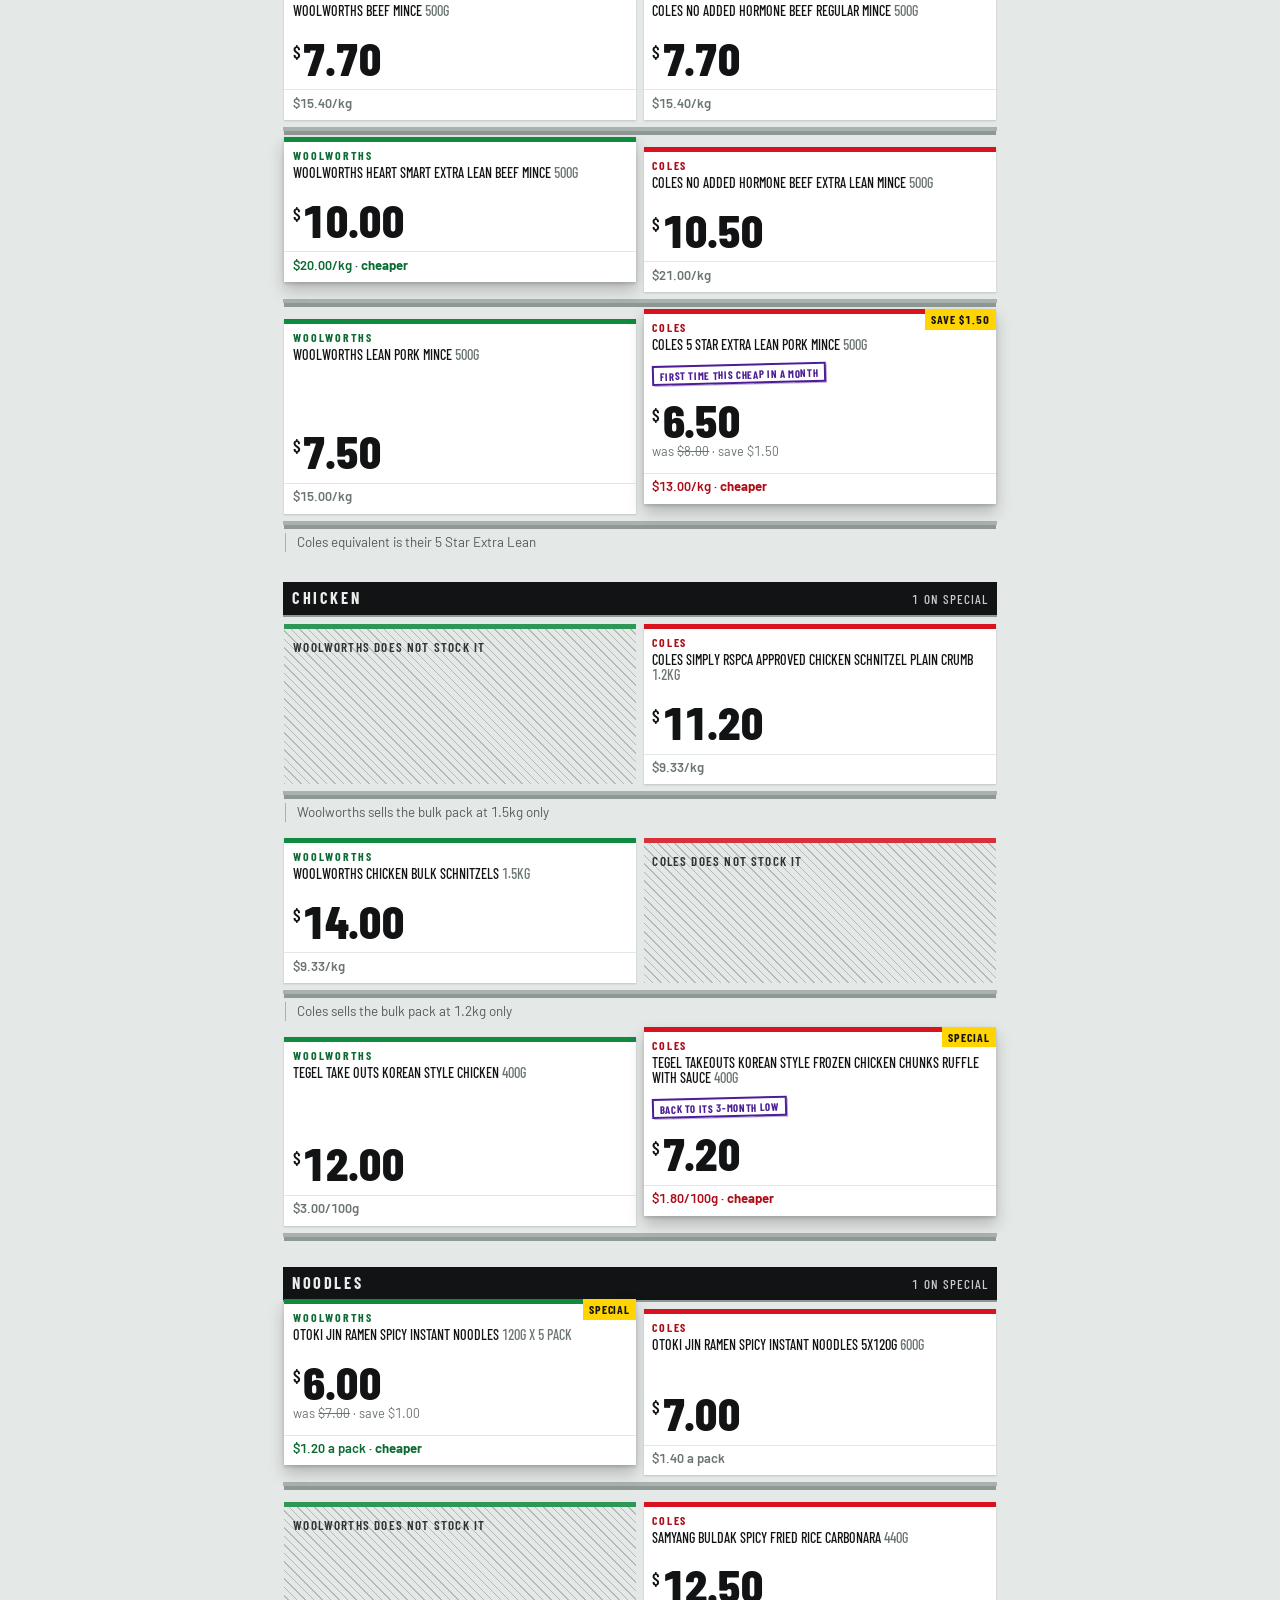
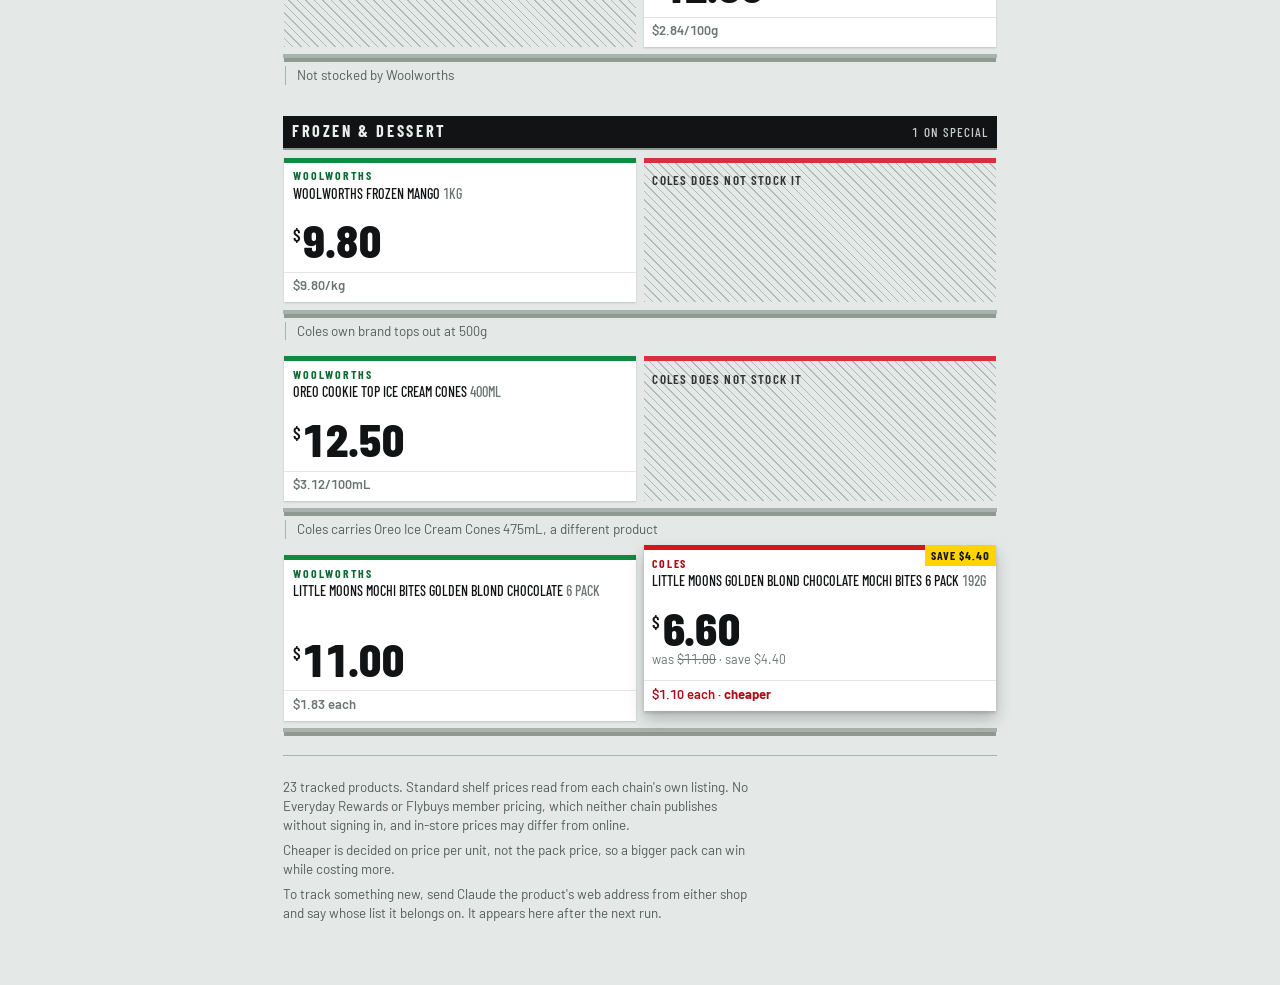
==== commit 71deb4cf: "Prices for 2026-11-25" ====
--- a/docs/index.html
+++ b/docs/index.html
@@ -411,4 +411,4 @@
     }
   }
 }
-</style></head><body><main><nav class="switch" aria-label="Whose list"><a href="index.html" aria-current="page">Original</a><a href="toby.html">New Toby</a><a href="eunice.html">Eunice</a></nav><div class="masthead"><h1>Woolworths<br>against Coles</h1><p class="whose">Original</p><p class="verdict" data-chain="woolworths"><b>Woolworths</b> is cheaper on <b>7</b> of the 15 lines you can compare, Coles on 3.</p><p class="when"><span>Read <b>18 November 2026, 08:02am</b></span><span><b>15</b> of 38 prices on special</span></p></div><section class="board"><h2>Worth stocking up on</h2><p>Ranked by how unusual the price is over the last three months, not by the size of the discount.</p><a class="flash lead" data-chain="woolworths" style="--j:0" href="https://www.woolworths.com.au/shop/productdetails/262796/harvest-snaps-baked-pea-crisps-salt-vinegar" rel="noreferrer"><span class="chain">Woolworths</span><span class="what">Harvest Snaps Pea Crisps Salt &amp; Vinegar 120g</span><span class="row"><span class="now">$2.50</span><span class="was">$5.00</span><span class="burst">Half price</span></span><span class="stamp rare">cheapest in 3 months</span></a><div class="rest"><a class="flash" data-chain="woolworths" style="--j:1" href="https://www.woolworths.com.au/shop/productdetails/918708/oreo-cookie-top-ice-cream-cones" rel="noreferrer"><span class="chain">Woolworths</span><span class="what">Oreo Cookie Top Ice Cream Cones 400mL</span><span class="row"><span class="now">$6.25</span><span class="was">$12.50</span><span class="burst">Half price</span></span><span class="stamp rare">cheapest in 3 months</span></a><a class="flash" data-chain="woolworths" style="--j:2" href="https://www.woolworths.com.au/shop/productdetails/257574/little-moons-mochi-bites-golden-blond-chocolate" rel="noreferrer"><span class="chain">Woolworths</span><span class="what">Little Moons Golden Blond Chocolate Mochi Bites, 6 pack</span><span class="row"><span class="now">$6.60</span><span class="was">$11.00</span><span class="cut">40% off</span></span><span class="stamp rare">cheapest in 3 months</span></a></div></section><div class="bay"><h2>Chips &amp; savoury snacks</h2><span class="count">4 on special</span></div><div class="bayrows"><div class="pair"><div class="slots"><a class="ticket proud best" data-chain="woolworths" style="--i:1" href="https://www.woolworths.com.au/shop/productdetails/262796/harvest-snaps-baked-pea-crisps-salt-vinegar" rel="noreferrer"><span class="t-head"><span class="chain">Woolworths</span><span class="tag half">Half price</span><span class="name">Harvest Snaps Baked Pea Crisps Salt &amp; Vinegar <span class="size">120g</span></span></span><span class="t-mark"><span class="stamp">cheapest in 3 months</span></span><span class="t-price"><span class="price"><span class="cur">$</span><span class="n">2.50</span></span><span class="was">was <s>$5.00</s> · save $2.50</span></span><span class="t-unit">$2.08/100g · <b>cheaper</b></span></a><a class="ticket" data-chain="coles" style="--i:1" href="https://www.coles.com.au/product/harvest-snaps-pea-salt-and-vinegar-120g-5994080" rel="noreferrer"><span class="t-head"><span class="chain">Coles</span><span class="name">Harvest Snaps Pea Salt &amp; Vinegar <span class="size">120g</span></span></span><span class="t-mark"></span><span class="t-price"><span class="price"><span class="cur">$</span><span class="n">5.00</span></span></span><span class="t-unit">$4.17/100g</span></a></div></div><div class="pair"><div class="slots"><div class="empty" data-chain="woolworths" style="--i:2">Woolworths does not stock it</div><a class="ticket" data-chain="coles" style="--i:2" href="https://www.coles.com.au/product/harvest-snaps-pea-salt-and-vinegar-230g-5996303" rel="noreferrer"><span class="t-head"><span class="chain">Coles</span><span class="name">Harvest Snaps Pea Salt &amp; Vinegar <span class="size">230g</span></span></span><span class="t-mark"></span><span class="t-price"><span class="price"><span class="cur">$</span><span class="n">5.70</span></span></span><span class="t-unit">$2.48/100g</span></a></div><p class="note">Woolworths stocks the 230g bag in Original Salted only</p></div><div class="pair"><div class="slots"><a class="ticket" data-chain="woolworths" style="--i:3" href="https://www.woolworths.com.au/shop/productdetails/781402/red-rock-deli-potato-chips-sea-salt-balsamic-vinegar" rel="noreferrer"><span class="t-head"><span class="chain">Woolworths</span><span class="name">Red Rock Deli Potato Chips Sea Salt &amp; Balsamic Vinegar <span class="size">165g</span></span></span><span class="t-mark"></span><span class="t-price"><span class="price"><span class="cur">$</span><span class="n">6.00</span></span></span><span class="t-unit">$3.64/100g</span></a><a class="ticket" data-chain="coles" style="--i:3" href="https://www.coles.com.au/product/red-rock-deli-sea-salt-and-bal-vinegar-potato-chips-165g-1786171" rel="noreferrer"><span class="t-head"><span class="chain">Coles</span><span class="tag">Any 2 $9</span><span class="name">Red Rock Deli Sea Salt &amp; Bal Vinegar Potato Chips <span class="size">165g</span></span></span><span class="t-mark"></span><span class="t-price"><span class="price"><span class="cur">$</span><span class="n">6.00</span></span></span><span class="t-unit">$3.64/100g</span></a></div></div><div class="pair"><div class="slots"><div class="empty" data-chain="woolworths" style="--i:4">Woolworths does not stock it</div><a class="ticket" data-chain="coles" style="--i:4" href="https://www.coles.com.au/product/arnott&#x27;s-cracker-chips-balsamic-vinegar-and-sea-salt-150g-3449401" rel="noreferrer"><span class="t-head"><span class="chain">Coles</span><span class="tag">save $1.35</span><span class="name">Arnott&#x27;s Cracker Chips Balsamic Vinegar &amp; Sea Salt <span class="size">150g</span></span></span><span class="t-mark"><span class="stamp">7 days this cheap in a month</span></span><span class="t-price"><span class="price"><span class="cur">$</span><span class="n">3.15</span></span><span class="was">was <s>$4.50</s> · save $1.35</span></span><span class="t-unit">$2.10/100g</span></a></div><p class="note">Woolworths carries Cracker Chips in Honey Soy only</p></div><div class="pair"><div class="slots"><a class="ticket proud best" data-chain="woolworths" style="--i:5" href="https://www.woolworths.com.au/shop/productdetails/6032521/kettle-ridge-cut-potato-chips-salt-vinegar" rel="noreferrer"><span class="t-head"><span class="chain">Woolworths</span><span class="name">Kettle Ridge Cut Potato Chips Salt &amp; Vinegar <span class="size">165g</span></span></span><span class="t-mark"></span><span class="t-price"><span class="price"><span class="cur">$</span><span class="n">4.50</span></span></span><span class="t-unit">$2.73/100g · <b>cheaper</b></span></a><a class="ticket" data-chain="coles" style="--i:5" href="https://www.coles.com.au/product/kettle-ridge-cut-potato-chips-salt-and-vinegar-165g-1135050" rel="noreferrer"><span class="t-head"><span class="chain">Coles</span><span class="tag">Any 2 $7</span><span class="name">Kettle Ridge Cut Potato Chips Salt &amp; Vinegar <span class="size">165g</span></span></span><span class="t-mark"></span><span class="t-price"><span class="price"><span class="cur">$</span><span class="n">6.00</span></span></span><span class="t-unit">$3.64/100g</span></a></div></div></div><div class="bay"><h2>Drinks</h2><span class="count">3 on special</span></div><div class="bayrows"><div class="pair"><div class="slots"><a class="ticket" data-chain="woolworths" style="--i:6" href="https://www.woolworths.com.au/shop/productdetails/623034/coca-cola-zero-sugar-soft-drink-bottle" rel="noreferrer"><span class="t-head"><span class="chain">Woolworths</span><span class="name">Coca-Cola Zero Sugar Soft Drink Bottle <span class="size">1.25L</span></span></span><span class="t-mark"></span><span class="t-price"><span class="price"><span class="cur">$</span><span class="n">4.50</span></span></span><span class="t-unit">$0.36/100mL</span></a><a class="ticket proud best" data-chain="coles" style="--i:6" href="https://www.coles.com.au/product/coca-cola-zero-sugar-soft-drink-bottle-1.25l-2993706" rel="noreferrer"><span class="t-head"><span class="chain">Coles</span><span class="tag half">1/2 Price</span><span class="name">Coca-Cola Zero Sugar Soft Drink Bottle <span class="size">1.25L</span></span></span><span class="t-mark"></span><span class="t-price"><span class="price"><span class="cur">$</span><span class="n">2.25</span></span><span class="was">was <s>$4.50</s> · save $2.25</span></span><span class="t-unit">$0.18/100mL · <b>cheaper</b></span></a></div></div><div class="pair"><div class="slots"><a class="ticket proud best" data-chain="woolworths" style="--i:7" href="https://www.woolworths.com.au/shop/productdetails/42605/coca-cola-classic-soft-drink-cans" rel="noreferrer"><span class="t-head"><span class="chain">Woolworths</span><span class="tag">Special</span><span class="name">Coca-Cola Classic Soft Drink Cans <span class="size">375mL x 24 pack</span></span></span><span class="t-mark"></span><span class="t-price"><span class="price"><span class="cur">$</span><span class="n">27.00</span></span><span class="was">was <s>$45.00</s> · save $18.00</span></span><span class="t-unit">$1.12 a can · <b>cheaper</b></span></a><a class="ticket" data-chain="coles" style="--i:7" href="https://www.coles.com.au/product/coca-cola-classic-soft-drink-multipack-cans-375ml-24-pack-7365777" rel="noreferrer"><span class="t-head"><span class="chain">Coles</span><span class="tag">Any 2 $54</span><span class="name">Coca-Cola Classic Soft Drink Multipack Cans 375ml <span class="size">24 Pack</span></span></span><span class="t-mark"></span><span class="t-price"><span class="price"><span class="cur">$</span><span class="n">45.00</span></span></span><span class="t-unit">$1.88 a can</span></a></div></div><div class="pair"><div class="slots"><a class="ticket" data-chain="woolworths" style="--i:8" href="https://www.woolworths.com.au/shop/productdetails/84552/coca-cola-classic-soft-drink-cans" rel="noreferrer"><span class="t-head"><span class="chain">Woolworths</span><span class="name">Coca-Cola Classic Soft Drink Cans <span class="size">375mL x 30 pack</span></span></span><span class="t-mark"></span><span class="t-price"><span class="price"><span class="cur">$</span><span class="n">32.00</span></span></span><span class="t-unit">$1.07 a can</span></a><a class="ticket" data-chain="coles" style="--i:8" href="https://www.coles.com.au/product/coca-cola-classic-soft-drink-multipack-cans-375ml-30-pack-8464796" rel="noreferrer"><span class="t-head"><span class="chain">Coles</span><span class="name">Coca-Cola Classic Soft Drink Multipack Cans 375ml <span class="size">30 Pack</span></span></span><span class="t-mark"></span><span class="t-price"><span class="price"><span class="cur">$</span><span class="n">32.00</span></span></span><span class="t-unit">$1.07 a can</span></a></div></div></div><div class="bay"><h2>Pantry &amp; sauces</h2><span class="count">2 on special</span></div><div class="bayrows"><div class="pair"><div class="slots"><a class="ticket proud best" data-chain="woolworths" style="--i:9" href="https://www.woolworths.com.au/shop/productdetails/450687/leggo-s-bolognese-chunky-tomato-garlic-herbs-pasta-sauce" rel="noreferrer"><span class="t-head"><span class="chain">Woolworths</span><span class="name">Leggo&#x27;s Bolognese Chunky Tomato Garlic &amp; Herbs Pasta Sauce <span class="size">500g</span></span></span><span class="t-mark"></span><span class="t-price"><span class="price"><span class="cur">$</span><span class="n">3.30</span></span></span><span class="t-unit">$0.66/100g · <b>cheaper</b></span></a><a class="ticket" data-chain="coles" style="--i:9" href="https://www.coles.com.au/product/leggos-bolognese-pasta-sauce-jar-550g-1824984" rel="noreferrer"><span class="t-head"><span class="chain">Coles</span><span class="tag">Any 5 $10</span><span class="name">Leggos Bolognese Pasta Sauce Jar <span class="size">550g</span></span></span><span class="t-mark"></span><span class="t-price"><span class="price"><span class="cur">$</span><span class="n">4.60</span></span></span><span class="t-unit">$0.84/100g</span></a></div><p class="note">Woolworths pack is 500g, Coles jar is 550g. Compare on price per 100g.</p></div><div class="pair"><div class="slots"><a class="ticket proud best" data-chain="woolworths" style="--i:10" href="https://www.woolworths.com.au/shop/productdetails/311381/old-el-paso-taco-spice-mix-fiery-hot" rel="noreferrer"><span class="t-head"><span class="chain">Woolworths</span><span class="tag">Special</span><span class="name">Old El Paso Taco Spice Mix Fiery Hot <span class="size">35g</span></span></span><span class="t-mark"></span><span class="t-price"><span class="price"><span class="cur">$</span><span class="n">2.50</span></span><span class="was">was <s>$3.00</s> · save $0.50</span></span><span class="t-unit">$7.14/100g · <b>cheaper</b></span></a><a class="ticket" data-chain="coles" style="--i:10" href="https://www.coles.com.au/product/old-el-paso-fiery-spice-mix-35g-6341660" rel="noreferrer"><span class="t-head"><span class="chain">Coles</span><span class="name">Old El Paso Fiery Spice Mix <span class="size">35g</span></span></span><span class="t-mark"></span><span class="t-price"><span class="price"><span class="cur">$</span><span class="n">3.00</span></span></span><span class="t-unit">$8.57/100g</span></a></div></div><div class="pair"><div class="slots"><div class="empty" data-chain="woolworths" style="--i:11">Woolworths does not stock it</div><a class="ticket" data-chain="coles" style="--i:11" href="https://www.coles.com.au/product/herdez-habanero-hot-sauce-142g-1325758" rel="noreferrer"><span class="t-head"><span class="chain">Coles</span><span class="name">Herdez Habanero Hot Sauce <span class="size">142g</span></span></span><span class="t-mark"></span><span class="t-price"><span class="price"><span class="cur">$</span><span class="n">5.50</span></span></span><span class="t-unit">$3.87/100g</span></a></div><p class="note">Not stocked by Woolworths</p></div></div><div class="bay"><h2>Mince</h2><span class="count">2 on special</span></div><div class="bayrows"><div class="pair"><div class="slots"><a class="ticket" data-chain="woolworths" style="--i:12" href="https://www.woolworths.com.au/shop/productdetails/239598/woolworths-pork-beef-mince" rel="noreferrer"><span class="t-head"><span class="chain">Woolworths</span><span class="name">Woolworths Pork &amp; Beef Mince <span class="size">500g</span></span></span><span class="t-mark"></span><span class="t-price"><span class="price"><span class="cur">$</span><span class="n">6.25</span></span></span><span class="t-unit">$12.50/kg</span></a><a class="ticket" data-chain="coles" style="--i:12" href="https://www.coles.com.au/product/coles-pork-and-beef-3-star-regular-mince-bolognese-500g-8782237" rel="noreferrer"><span class="t-head"><span class="chain">Coles</span><span class="name">Coles Pork &amp; Beef 3 Star Regular Mince Bolognese <span class="size">500g</span></span></span><span class="t-mark"></span><span class="t-price"><span class="price"><span class="cur">$</span><span class="n">6.25</span></span></span><span class="t-unit">$12.50/kg</span></a></div></div><div class="pair"><div class="slots"><a class="ticket" data-chain="woolworths" style="--i:13" href="https://www.woolworths.com.au/shop/productdetails/577863/woolworths-beef-mince" rel="noreferrer"><span class="t-head"><span class="chain">Woolworths</span><span class="name">Woolworths Beef Mince <span class="size">500g</span></span></span><span class="t-mark"></span><span class="t-price"><span class="price"><span class="cur">$</span><span class="n">7.70</span></span></span><span class="t-unit">$15.40/kg</span></a><a class="ticket" data-chain="coles" style="--i:13" href="https://www.coles.com.au/product/coles-no-added-hormone-beef-regular-mince-500g-9012814" rel="noreferrer"><span class="t-head"><span class="chain">Coles</span><span class="tag">Special</span><span class="name">Coles No Added Hormone Beef Regular Mince <span class="size">500g</span></span></span><span class="t-mark"></span><span class="t-price"><span class="price"><span class="cur">$</span><span class="n">7.70</span></span></span><span class="t-unit">$15.40/kg</span></a></div></div><div class="pair"><div class="slots"><a class="ticket" data-chain="woolworths" style="--i:14" href="https://www.woolworths.com.au/shop/productdetails/577860/woolworths-heart-smart-extra-lean-beef-mince" rel="noreferrer"><span class="t-head"><span class="chain">Woolworths</span><span class="name">Woolworths Heart Smart Extra Lean Beef Mince <span class="size">500g</span></span></span><span class="t-mark"></span><span class="t-price"><span class="price"><span class="cur">$</span><span class="n">10.00</span></span></span><span class="t-unit">$20.00/kg</span></a><a class="ticket proud best" data-chain="coles" style="--i:14" href="https://www.coles.com.au/product/coles-no-added-hormone-beef-extra-lean-mince-500g-8112799" rel="noreferrer"><span class="t-head"><span class="chain">Coles</span><span class="tag">Special</span><span class="name">Coles No Added Hormone Beef Extra Lean Mince <span class="size">500g</span></span></span><span class="t-mark"></span><span class="t-price"><span class="price"><span class="cur">$</span><span class="n">9.80</span></span></span><span class="t-unit">$19.60/kg · <b>cheaper</b></span></a></div></div><div class="pair"><div class="slots"><a class="ticket proud best" data-chain="woolworths" style="--i:14" href="https://www.woolworths.com.au/shop/productdetails/582608/woolworths-lean-pork-mince" rel="noreferrer"><span class="t-head"><span class="chain">Woolworths</span><span class="name">Woolworths Lean Pork Mince <span class="size">500g</span></span></span><span class="t-mark"></span><span class="t-price"><span class="price"><span class="cur">$</span><span class="n">7.50</span></span></span><span class="t-unit">$15.00/kg · <b>cheaper</b></span></a><a class="ticket" data-chain="coles" style="--i:14" href="https://www.coles.com.au/product/coles-5-star-extra-lean-pork-mince-500g-8781132" rel="noreferrer"><span class="t-head"><span class="chain">Coles</span><span class="name">Coles 5 Star Extra Lean Pork Mince <span class="size">500g</span></span></span><span class="t-mark"></span><span class="t-price"><span class="price"><span class="cur">$</span><span class="n">8.00</span></span></span><span class="t-unit">$16.00/kg</span></a></div><p class="note">Coles equivalent is their 5 Star Extra Lean</p></div></div><div class="bay"><h2>Chicken</h2><span class="count">2 on special</span></div><div class="bayrows"><div class="pair"><div class="slots"><div class="empty" data-chain="woolworths" style="--i:14">Woolworths does not stock it</div><a class="ticket" data-chain="coles" style="--i:14" href="https://www.coles.com.au/product/coles-simply-rspca-approved-chicken-schnitzel-plain-crumb-1.2kg-2904193" rel="noreferrer"><span class="t-head"><span class="chain">Coles</span><span class="name">Coles Simply RSPCA Approved Chicken Schnitzel Plain Crumb <span class="size">1.2Kg</span></span></span><span class="t-mark"></span><span class="t-price"><span class="price"><span class="cur">$</span><span class="n">11.20</span></span></span><span class="t-unit">$9.33/kg</span></a></div><p class="note">Woolworths sells the bulk pack at 1.5kg only</p></div><div class="pair"><div class="slots"><a class="ticket" data-chain="woolworths" style="--i:14" href="https://www.woolworths.com.au/shop/productdetails/134036/woolworths-chicken-bulk-schnitzels" rel="noreferrer"><span class="t-head"><span class="chain">Woolworths</span><span class="name">Woolworths Chicken Bulk Schnitzels <span class="size">1.5kg</span></span></span><span class="t-mark"></span><span class="t-price"><span class="price"><span class="cur">$</span><span class="n">14.00</span></span></span><span class="t-unit">$9.33/kg</span></a><div class="empty" data-chain="coles" style="--i:14">Coles does not stock it</div></div><p class="note">Coles sells the bulk pack at 1.2kg only</p></div><div class="pair"><div class="slots"><a class="ticket" data-chain="woolworths" style="--i:14" href="https://www.woolworths.com.au/shop/productdetails/6043948/tegel-take-outs-korean-style-chicken" rel="noreferrer"><span class="t-head"><span class="chain">Woolworths</span><span class="tag">Special</span><span class="name">Tegel Take Outs Korean Style Chicken <span class="size">400g</span></span></span><span class="t-mark"><span class="stamp">7 days this cheap in a month</span></span><span class="t-price"><span class="price"><span class="cur">$</span><span class="n">8.40</span></span><span class="was">was <s>$12.00</s> · save $3.60</span></span><span class="t-unit">$2.10/100g</span></a><a class="ticket proud best" data-chain="coles" style="--i:14" href="https://www.coles.com.au/product/tegel-takeouts-korean-style-frozen-chicken-chunks-ruffle-with-sauce-400g-8954070" rel="noreferrer"><span class="t-head"><span class="chain">Coles</span><span class="tag">Special</span><span class="name">Tegel Takeouts Korean Style Frozen Chicken Chunks Ruffle With Sauce <span class="size">400g</span></span></span><span class="t-mark"><span class="stamp">cheapest in 3 months</span></span><span class="t-price"><span class="price"><span class="cur">$</span><span class="n">7.20</span></span></span><span class="t-unit">$1.80/100g · <b>cheaper</b></span></a></div></div></div><div class="bay"><h2>Noodles</h2><span class="count">nothing on special</span></div><div class="bayrows"><div class="pair"><div class="slots"><a class="ticket" data-chain="woolworths" style="--i:14" href="https://www.woolworths.com.au/shop/productdetails/122658/otoki-jin-ramen-spicy-instant-noodles" rel="noreferrer"><span class="t-head"><span class="chain">Woolworths</span><span class="name">Otoki Jin Ramen Spicy Instant Noodles <span class="size">120g x 5 pack</span></span></span><span class="t-mark"></span><span class="t-price"><span class="price"><span class="cur">$</span><span class="n">7.00</span></span></span><span class="t-unit">$1.40 a pack</span></a><a class="ticket" data-chain="coles" style="--i:14" href="https://www.coles.com.au/product/otoki-jin-ramen-spicy-instant-noodles-5x120g-600g-4677412" rel="noreferrer"><span class="t-head"><span class="chain">Coles</span><span class="name">Otoki Jin Ramen Spicy Instant Noodles 5x120g <span class="size">600g</span></span></span><span class="t-mark"></span><span class="t-price"><span class="price"><span class="cur">$</span><span class="n">7.00</span></span></span><span class="t-unit">$1.40 a pack</span></a></div></div><div class="pair"><div class="slots"><div class="empty" data-chain="woolworths" style="--i:14">Woolworths does not stock it</div><a class="ticket" data-chain="coles" style="--i:14" href="https://www.coles.com.au/product/samyang-buldak-spicy-fried-rice-carbonara-440g-1309831" rel="noreferrer"><span class="t-head"><span class="chain">Coles</span><span class="name">Samyang Buldak Spicy Fried Rice Carbonara <span class="size">440g</span></span></span><span class="t-mark"></span><span class="t-price"><span class="price"><span class="cur">$</span><span class="n">12.50</span></span></span><span class="t-unit">$2.84/100g</span></a></div><p class="note">Not stocked by Woolworths</p></div></div><div class="bay"><h2>Frozen &amp; dessert</h2><span class="count">2 on special</span></div><div class="bayrows"><div class="pair"><div class="slots"><a class="ticket" data-chain="woolworths" style="--i:14" href="https://www.woolworths.com.au/shop/productdetails/820796/woolworths-frozen-mango" rel="noreferrer"><span class="t-head"><span class="chain">Woolworths</span><span class="name">Woolworths Frozen Mango <span class="size">1kg</span></span></span><span class="t-mark"></span><span class="t-price"><span class="price"><span class="cur">$</span><span class="n">9.80</span></span></span><span class="t-unit">$9.80/kg</span></a><div class="empty" data-chain="coles" style="--i:14">Coles does not stock it</div></div><p class="note">Coles own brand tops out at 500g</p></div><div class="pair"><div class="slots"><a class="ticket" data-chain="woolworths" style="--i:14" href="https://www.woolworths.com.au/shop/productdetails/918708/oreo-cookie-top-ice-cream-cones" rel="noreferrer"><span class="t-head"><span class="chain">Woolworths</span><span class="tag half">Half price</span><span class="name">Oreo Cookie Top Ice Cream Cones <span class="size">400mL</span></span></span><span class="t-mark"><span class="stamp">cheapest in 3 months</span></span><span class="t-price"><span class="price"><span class="cur">$</span><span class="n">6.25</span></span><span class="was">was <s>$12.50</s> · save $6.25</span></span><span class="t-unit">$1.56/100mL</span></a><div class="empty" data-chain="coles" style="--i:14">Coles does not stock it</div></div><p class="note">Coles carries Oreo Ice Cream Cones 475mL, a different product</p></div><div class="pair"><div class="slots"><a class="ticket proud best" data-chain="woolworths" style="--i:14" href="https://www.woolworths.com.au/shop/productdetails/257574/little-moons-mochi-bites-golden-blond-chocolate" rel="noreferrer"><span class="t-head"><span class="chain">Woolworths</span><span class="tag">Special</span><span class="name">Little Moons Mochi Bites Golden Blond Chocolate <span class="size">6 pack</span></span></span><span class="t-mark"><span class="stamp">cheapest in 3 months</span></span><span class="t-price"><span class="price"><span class="cur">$</span><span class="n">6.60</span></span><span class="was">was <s>$11.00</s> · save $4.40</span></span><span class="t-unit">$1.10 each · <b>cheaper</b></span></a><a class="ticket" data-chain="coles" style="--i:14" href="https://www.coles.com.au/product/little-moons-golden-blond-chocolate-mochi-bites-6-pack-192g-8400487" rel="noreferrer"><span class="t-head"><span class="chain">Coles</span><span class="name">Little Moons Golden Blond Chocolate Mochi Bites 6 Pack <span class="size">192g</span></span></span><span class="t-mark"></span><span class="t-price"><span class="price"><span class="cur">$</span><span class="n">11.00</span></span></span><span class="t-unit">$1.83 each</span></a></div></div></div><footer><p>23 tracked products. Standard shelf prices read from each chain's own listing. No Everyday Rewards or Flybuys member pricing, which neither chain publishes without signing in, and in-store prices may differ from online.</p><p>Cheaper is decided on price per unit, not the pack price, so a bigger pack can win while costing more.</p><p>To track something new, send Claude the product's web address from either shop and say whose list it belongs on. It appears here after the next run.</p></footer></main></body></html>+</style></head><body><main><nav class="switch" aria-label="Whose list"><a href="index.html" aria-current="page">Original</a><a href="toby.html">New Toby</a><a href="eunice.html">Eunice</a></nav><div class="masthead"><h1>Woolworths<br>against Coles</h1><p class="whose">Original</p><p class="verdict" data-chain="woolworths"><b>Woolworths</b> is cheaper on <b>6</b> of the 15 lines you can compare, Coles on 5.</p><p class="when"><span>Read <b>25 November 2026, 04:43pm</b></span><span><b>14</b> of 38 prices on special</span></p></div><section class="board"><h2>Worth stocking up on</h2><p>Ranked by how unusual the price is over the last three months, not by the size of the discount.</p><a class="flash lead" data-chain="coles" style="--j:0" href="https://www.coles.com.au/product/harvest-snaps-pea-salt-and-vinegar-120g-5994080" rel="noreferrer"><span class="chain">Coles</span><span class="what">Harvest Snaps Pea Crisps Salt &amp; Vinegar 120g</span><span class="row"><span class="now">$3.00</span><span class="was">$5.00</span><span class="cut">40% off</span></span><span class="stamp rare">first time this cheap in a month</span></a><div class="rest"><a class="flash" data-chain="coles" style="--j:1" href="https://www.coles.com.au/product/tegel-takeouts-korean-style-frozen-chicken-chunks-ruffle-with-sauce-400g-8954070" rel="noreferrer"><span class="chain">Coles</span><span class="what">Tegel Takeouts Korean Style Chicken 400g</span><span class="row"><span class="now">$7.20</span></span><span class="stamp rare">back to its 3-month low</span></a><a class="flash" data-chain="coles" style="--j:2" href="https://www.coles.com.au/product/coles-5-star-extra-lean-pork-mince-500g-8781132" rel="noreferrer"><span class="chain">Coles</span><span class="what">Lean Pork Mince 500g</span><span class="row"><span class="now">$6.50</span><span class="was">$8.00</span><span class="cut">19% off</span></span><span class="stamp rare">first time this cheap in a month</span></a></div></section><div class="bay"><h2>Chips &amp; savoury snacks</h2><span class="count">4 on special</span></div><div class="bayrows"><div class="pair"><div class="slots"><a class="ticket" data-chain="woolworths" style="--i:1" href="https://www.woolworths.com.au/shop/productdetails/262796/harvest-snaps-baked-pea-crisps-salt-vinegar" rel="noreferrer"><span class="t-head"><span class="chain">Woolworths</span><span class="name">Harvest Snaps Baked Pea Crisps Salt &amp; Vinegar <span class="size">120g</span></span></span><span class="t-mark"></span><span class="t-price"><span class="price"><span class="cur">$</span><span class="n">5.00</span></span></span><span class="t-unit">$4.17/100g</span></a><a class="ticket proud best" data-chain="coles" style="--i:1" href="https://www.coles.com.au/product/harvest-snaps-pea-salt-and-vinegar-120g-5994080" rel="noreferrer"><span class="t-head"><span class="chain">Coles</span><span class="tag">save $2.00</span><span class="name">Harvest Snaps Pea Salt &amp; Vinegar <span class="size">120g</span></span></span><span class="t-mark"><span class="stamp">first time this cheap in a month</span></span><span class="t-price"><span class="price"><span class="cur">$</span><span class="n">3.00</span></span><span class="was">was <s>$5.00</s> · save $2.00</span></span><span class="t-unit">$2.50/100g · <b>cheaper</b></span></a></div></div><div class="pair"><div class="slots"><div class="empty" data-chain="woolworths" style="--i:2">Woolworths does not stock it</div><a class="ticket" data-chain="coles" style="--i:2" href="https://www.coles.com.au/product/harvest-snaps-pea-salt-and-vinegar-230g-5996303" rel="noreferrer"><span class="t-head"><span class="chain">Coles</span><span class="name">Harvest Snaps Pea Salt &amp; Vinegar <span class="size">230g</span></span></span><span class="t-mark"></span><span class="t-price"><span class="price"><span class="cur">$</span><span class="n">5.70</span></span></span><span class="t-unit">$2.48/100g</span></a></div><p class="note">Woolworths stocks the 230g bag in Original Salted only</p></div><div class="pair"><div class="slots"><a class="ticket" data-chain="woolworths" style="--i:3" href="https://www.woolworths.com.au/shop/productdetails/781402/red-rock-deli-potato-chips-sea-salt-balsamic-vinegar" rel="noreferrer"><span class="t-head"><span class="chain">Woolworths</span><span class="name">Red Rock Deli Potato Chips Sea Salt &amp; Balsamic Vinegar <span class="size">165g</span></span></span><span class="t-mark"></span><span class="t-price"><span class="price"><span class="cur">$</span><span class="n">6.00</span></span></span><span class="t-unit">$3.64/100g</span></a><a class="ticket proud best" data-chain="coles" style="--i:3" href="https://www.coles.com.au/product/red-rock-deli-sea-salt-and-bal-vinegar-potato-chips-165g-1786171" rel="noreferrer"><span class="t-head"><span class="chain">Coles</span><span class="tag">save $1.25</span><span class="name">Red Rock Deli Sea Salt &amp; Bal Vinegar Potato Chips <span class="size">165g</span></span></span><span class="t-mark"></span><span class="t-price"><span class="price"><span class="cur">$</span><span class="n">4.75</span></span><span class="was">was <s>$6.00</s> · save $1.25</span></span><span class="t-unit">$2.88/100g · <b>cheaper</b></span></a></div></div><div class="pair"><div class="slots"><div class="empty" data-chain="woolworths" style="--i:4">Woolworths does not stock it</div><a class="ticket" data-chain="coles" style="--i:4" href="https://www.coles.com.au/product/arnott&#x27;s-cracker-chips-balsamic-vinegar-and-sea-salt-150g-3449401" rel="noreferrer"><span class="t-head"><span class="chain">Coles</span><span class="tag">Any 2 $6</span><span class="name">Arnott&#x27;s Cracker Chips Balsamic Vinegar &amp; Sea Salt <span class="size">150g</span></span></span><span class="t-mark"></span><span class="t-price"><span class="price"><span class="cur">$</span><span class="n">4.50</span></span></span><span class="t-unit">$3.00/100g</span></a></div><p class="note">Woolworths carries Cracker Chips in Honey Soy only</p></div><div class="pair"><div class="slots"><a class="ticket proud best" data-chain="woolworths" style="--i:5" href="https://www.woolworths.com.au/shop/productdetails/6032521/kettle-ridge-cut-potato-chips-salt-vinegar" rel="noreferrer"><span class="t-head"><span class="chain">Woolworths</span><span class="name">Kettle Ridge Cut Potato Chips Salt &amp; Vinegar <span class="size">165g</span></span></span><span class="t-mark"></span><span class="t-price"><span class="price"><span class="cur">$</span><span class="n">4.50</span></span></span><span class="t-unit">$2.73/100g · <b>cheaper</b></span></a><a class="ticket" data-chain="coles" style="--i:5" href="https://www.coles.com.au/product/kettle-ridge-cut-potato-chips-salt-and-vinegar-165g-1135050" rel="noreferrer"><span class="t-head"><span class="chain">Coles</span><span class="tag">Any 2 $7</span><span class="name">Kettle Ridge Cut Potato Chips Salt &amp; Vinegar <span class="size">165g</span></span></span><span class="t-mark"></span><span class="t-price"><span class="price"><span class="cur">$</span><span class="n">6.00</span></span></span><span class="t-unit">$3.64/100g</span></a></div></div></div><div class="bay"><h2>Drinks</h2><span class="count">3 on special</span></div><div class="bayrows"><div class="pair"><div class="slots"><a class="ticket proud best" data-chain="woolworths" style="--i:6" href="https://www.woolworths.com.au/shop/productdetails/623034/coca-cola-zero-sugar-soft-drink-bottle" rel="noreferrer"><span class="t-head"><span class="chain">Woolworths</span><span class="tag half">Half price</span><span class="name">Coca-Cola Zero Sugar Soft Drink Bottle <span class="size">1.25L</span></span></span><span class="t-mark"></span><span class="t-price"><span class="price"><span class="cur">$</span><span class="n">2.25</span></span><span class="was">was <s>$4.50</s> · save $2.25</span></span><span class="t-unit">$0.18/100mL · <b>cheaper</b></span></a><a class="ticket" data-chain="coles" style="--i:6" href="https://www.coles.com.au/product/coca-cola-zero-sugar-soft-drink-bottle-1.25l-2993706" rel="noreferrer"><span class="t-head"><span class="chain">Coles</span><span class="tag">Any 2 $5.50</span><span class="name">Coca-Cola Zero Sugar Soft Drink Bottle <span class="size">1.25L</span></span></span><span class="t-mark"></span><span class="t-price"><span class="price"><span class="cur">$</span><span class="n">4.50</span></span></span><span class="t-unit">$0.36/100mL</span></a></div></div><div class="pair"><div class="slots"><a class="ticket" data-chain="woolworths" style="--i:7" href="https://www.woolworths.com.au/shop/productdetails/42605/coca-cola-classic-soft-drink-cans" rel="noreferrer"><span class="t-head"><span class="chain">Woolworths</span><span class="name">Coca-Cola Classic Soft Drink Cans <span class="size">375mL x 24 pack</span></span></span><span class="t-mark"></span><span class="t-price"><span class="price"><span class="cur">$</span><span class="n">45.00</span></span></span><span class="t-unit">$1.88 a can</span></a><a class="ticket" data-chain="coles" style="--i:7" href="https://www.coles.com.au/product/coca-cola-classic-soft-drink-multipack-cans-375ml-24-pack-7365777" rel="noreferrer"><span class="t-head"><span class="chain">Coles</span><span class="tag">Any 2 $54</span><span class="name">Coca-Cola Classic Soft Drink Multipack Cans 375ml <span class="size">24 Pack</span></span></span><span class="t-mark"></span><span class="t-price"><span class="price"><span class="cur">$</span><span class="n">45.00</span></span></span><span class="t-unit">$1.88 a can</span></a></div></div><div class="pair"><div class="slots"><a class="ticket" data-chain="woolworths" style="--i:8" href="https://www.woolworths.com.au/shop/productdetails/84552/coca-cola-classic-soft-drink-cans" rel="noreferrer"><span class="t-head"><span class="chain">Woolworths</span><span class="name">Coca-Cola Classic Soft Drink Cans <span class="size">375mL x 30 pack</span></span></span><span class="t-mark"></span><span class="t-price"><span class="price"><span class="cur">$</span><span class="n">32.00</span></span></span><span class="t-unit">$1.07 a can</span></a><a class="ticket" data-chain="coles" style="--i:8" href="https://www.coles.com.au/product/coca-cola-classic-soft-drink-multipack-cans-375ml-30-pack-8464796" rel="noreferrer"><span class="t-head"><span class="chain">Coles</span><span class="name">Coca-Cola Classic Soft Drink Multipack Cans 375ml <span class="size">30 Pack</span></span></span><span class="t-mark"></span><span class="t-price"><span class="price"><span class="cur">$</span><span class="n">32.00</span></span></span><span class="t-unit">$1.07 a can</span></a></div></div></div><div class="bay"><h2>Pantry &amp; sauces</h2><span class="count">2 on special</span></div><div class="bayrows"><div class="pair"><div class="slots"><a class="ticket proud best" data-chain="woolworths" style="--i:9" href="https://www.woolworths.com.au/shop/productdetails/450687/leggo-s-bolognese-chunky-tomato-garlic-herbs-pasta-sauce" rel="noreferrer"><span class="t-head"><span class="chain">Woolworths</span><span class="name">Leggo&#x27;s Bolognese Chunky Tomato Garlic &amp; Herbs Pasta Sauce <span class="size">500g</span></span></span><span class="t-mark"></span><span class="t-price"><span class="price"><span class="cur">$</span><span class="n">3.30</span></span></span><span class="t-unit">$0.66/100g · <b>cheaper</b></span></a><a class="ticket" data-chain="coles" style="--i:9" href="https://www.coles.com.au/product/leggos-bolognese-pasta-sauce-jar-550g-1824984" rel="noreferrer"><span class="t-head"><span class="chain">Coles</span><span class="tag">Any 5 $10</span><span class="name">Leggos Bolognese Pasta Sauce Jar <span class="size">550g</span></span></span><span class="t-mark"></span><span class="t-price"><span class="price"><span class="cur">$</span><span class="n">4.60</span></span></span><span class="t-unit">$0.84/100g</span></a></div><p class="note">Woolworths pack is 500g, Coles jar is 550g. Compare on price per 100g.</p></div><div class="pair"><div class="slots"><a class="ticket proud best" data-chain="woolworths" style="--i:10" href="https://www.woolworths.com.au/shop/productdetails/311381/old-el-paso-taco-spice-mix-fiery-hot" rel="noreferrer"><span class="t-head"><span class="chain">Woolworths</span><span class="tag">Special</span><span class="name">Old El Paso Taco Spice Mix Fiery Hot <span class="size">35g</span></span></span><span class="t-mark"></span><span class="t-price"><span class="price"><span class="cur">$</span><span class="n">2.50</span></span><span class="was">was <s>$3.00</s> · save $0.50</span></span><span class="t-unit">$7.14/100g · <b>cheaper</b></span></a><a class="ticket" data-chain="coles" style="--i:10" href="https://www.coles.com.au/product/old-el-paso-fiery-spice-mix-35g-6341660" rel="noreferrer"><span class="t-head"><span class="chain">Coles</span><span class="name">Old El Paso Fiery Spice Mix <span class="size">35g</span></span></span><span class="t-mark"></span><span class="t-price"><span class="price"><span class="cur">$</span><span class="n">3.00</span></span></span><span class="t-unit">$8.57/100g</span></a></div></div><div class="pair"><div class="slots"><div class="empty" data-chain="woolworths" style="--i:11">Woolworths does not stock it</div><a class="ticket" data-chain="coles" style="--i:11" href="https://www.coles.com.au/product/herdez-habanero-hot-sauce-142g-1325758" rel="noreferrer"><span class="t-head"><span class="chain">Coles</span><span class="name">Herdez Habanero Hot Sauce <span class="size">142g</span></span></span><span class="t-mark"></span><span class="t-price"><span class="price"><span class="cur">$</span><span class="n">5.50</span></span></span><span class="t-unit">$3.87/100g</span></a></div><p class="note">Not stocked by Woolworths</p></div></div><div class="bay"><h2>Mince</h2><span class="count">2 on special</span></div><div class="bayrows"><div class="pair"><div class="slots"><a class="ticket" data-chain="woolworths" style="--i:12" href="https://www.woolworths.com.au/shop/productdetails/239598/woolworths-pork-beef-mince" rel="noreferrer"><span class="t-head"><span class="chain">Woolworths</span><span class="name">Woolworths Pork &amp; Beef Mince <span class="size">500g</span></span></span><span class="t-mark"></span><span class="t-price"><span class="price"><span class="cur">$</span><span class="n">6.25</span></span></span><span class="t-unit">$12.50/kg</span></a><a class="ticket" data-chain="coles" style="--i:12" href="https://www.coles.com.au/product/coles-pork-and-beef-3-star-regular-mince-bolognese-500g-8782237" rel="noreferrer"><span class="t-head"><span class="chain">Coles</span><span class="name">Coles Pork &amp; Beef 3 Star Regular Mince Bolognese <span class="size">500g</span></span></span><span class="t-mark"></span><span class="t-price"><span class="price"><span class="cur">$</span><span class="n">6.25</span></span></span><span class="t-unit">$12.50/kg</span></a></div></div><div class="pair"><div class="slots"><a class="ticket" data-chain="woolworths" style="--i:13" href="https://www.woolworths.com.au/shop/productdetails/577863/woolworths-beef-mince" rel="noreferrer"><span class="t-head"><span class="chain">Woolworths</span><span class="name">Woolworths Beef Mince <span class="size">500g</span></span></span><span class="t-mark"></span><span class="t-price"><span class="price"><span class="cur">$</span><span class="n">7.70</span></span></span><span class="t-unit">$15.40/kg</span></a><a class="ticket" data-chain="coles" style="--i:13" href="https://www.coles.com.au/product/coles-no-added-hormone-beef-regular-mince-500g-9012814" rel="noreferrer"><span class="t-head"><span class="chain">Coles</span><span class="tag">Special</span><span class="name">Coles No Added Hormone Beef Regular Mince <span class="size">500g</span></span></span><span class="t-mark"></span><span class="t-price"><span class="price"><span class="cur">$</span><span class="n">7.70</span></span></span><span class="t-unit">$15.40/kg</span></a></div></div><div class="pair"><div class="slots"><a class="ticket proud best" data-chain="woolworths" style="--i:14" href="https://www.woolworths.com.au/shop/productdetails/577860/woolworths-heart-smart-extra-lean-beef-mince" rel="noreferrer"><span class="t-head"><span class="chain">Woolworths</span><span class="name">Woolworths Heart Smart Extra Lean Beef Mince <span class="size">500g</span></span></span><span class="t-mark"></span><span class="t-price"><span class="price"><span class="cur">$</span><span class="n">10.00</span></span></span><span class="t-unit">$20.00/kg · <b>cheaper</b></span></a><a class="ticket" data-chain="coles" style="--i:14" href="https://www.coles.com.au/product/coles-no-added-hormone-beef-extra-lean-mince-500g-8112799" rel="noreferrer"><span class="t-head"><span class="chain">Coles</span><span class="name">Coles No Added Hormone Beef Extra Lean Mince <span class="size">500g</span></span></span><span class="t-mark"></span><span class="t-price"><span class="price"><span class="cur">$</span><span class="n">10.50</span></span></span><span class="t-unit">$21.00/kg</span></a></div></div><div class="pair"><div class="slots"><a class="ticket" data-chain="woolworths" style="--i:14" href="https://www.woolworths.com.au/shop/productdetails/582608/woolworths-lean-pork-mince" rel="noreferrer"><span class="t-head"><span class="chain">Woolworths</span><span class="name">Woolworths Lean Pork Mince <span class="size">500g</span></span></span><span class="t-mark"></span><span class="t-price"><span class="price"><span class="cur">$</span><span class="n">7.50</span></span></span><span class="t-unit">$15.00/kg</span></a><a class="ticket proud best" data-chain="coles" style="--i:14" href="https://www.coles.com.au/product/coles-5-star-extra-lean-pork-mince-500g-8781132" rel="noreferrer"><span class="t-head"><span class="chain">Coles</span><span class="tag">save $1.50</span><span class="name">Coles 5 Star Extra Lean Pork Mince <span class="size">500g</span></span></span><span class="t-mark"><span class="stamp">first time this cheap in a month</span></span><span class="t-price"><span class="price"><span class="cur">$</span><span class="n">6.50</span></span><span class="was">was <s>$8.00</s> · save $1.50</span></span><span class="t-unit">$13.00/kg · <b>cheaper</b></span></a></div><p class="note">Coles equivalent is their 5 Star Extra Lean</p></div></div><div class="bay"><h2>Chicken</h2><span class="count">1 on special</span></div><div class="bayrows"><div class="pair"><div class="slots"><div class="empty" data-chain="woolworths" style="--i:14">Woolworths does not stock it</div><a class="ticket" data-chain="coles" style="--i:14" href="https://www.coles.com.au/product/coles-simply-rspca-approved-chicken-schnitzel-plain-crumb-1.2kg-2904193" rel="noreferrer"><span class="t-head"><span class="chain">Coles</span><span class="name">Coles Simply RSPCA Approved Chicken Schnitzel Plain Crumb <span class="size">1.2Kg</span></span></span><span class="t-mark"></span><span class="t-price"><span class="price"><span class="cur">$</span><span class="n">11.20</span></span></span><span class="t-unit">$9.33/kg</span></a></div><p class="note">Woolworths sells the bulk pack at 1.5kg only</p></div><div class="pair"><div class="slots"><a class="ticket" data-chain="woolworths" style="--i:14" href="https://www.woolworths.com.au/shop/productdetails/134036/woolworths-chicken-bulk-schnitzels" rel="noreferrer"><span class="t-head"><span class="chain">Woolworths</span><span class="name">Woolworths Chicken Bulk Schnitzels <span class="size">1.5kg</span></span></span><span class="t-mark"></span><span class="t-price"><span class="price"><span class="cur">$</span><span class="n">14.00</span></span></span><span class="t-unit">$9.33/kg</span></a><div class="empty" data-chain="coles" style="--i:14">Coles does not stock it</div></div><p class="note">Coles sells the bulk pack at 1.2kg only</p></div><div class="pair"><div class="slots"><a class="ticket" data-chain="woolworths" style="--i:14" href="https://www.woolworths.com.au/shop/productdetails/6043948/tegel-take-outs-korean-style-chicken" rel="noreferrer"><span class="t-head"><span class="chain">Woolworths</span><span class="name">Tegel Take Outs Korean Style Chicken <span class="size">400g</span></span></span><span class="t-mark"></span><span class="t-price"><span class="price"><span class="cur">$</span><span class="n">12.00</span></span></span><span class="t-unit">$3.00/100g</span></a><a class="ticket proud best" data-chain="coles" style="--i:14" href="https://www.coles.com.au/product/tegel-takeouts-korean-style-frozen-chicken-chunks-ruffle-with-sauce-400g-8954070" rel="noreferrer"><span class="t-head"><span class="chain">Coles</span><span class="tag">Special</span><span class="name">Tegel Takeouts Korean Style Frozen Chicken Chunks Ruffle With Sauce <span class="size">400g</span></span></span><span class="t-mark"><span class="stamp">back to its 3-month low</span></span><span class="t-price"><span class="price"><span class="cur">$</span><span class="n">7.20</span></span></span><span class="t-unit">$1.80/100g · <b>cheaper</b></span></a></div></div></div><div class="bay"><h2>Noodles</h2><span class="count">1 on special</span></div><div class="bayrows"><div class="pair"><div class="slots"><a class="ticket proud best" data-chain="woolworths" style="--i:14" href="https://www.woolworths.com.au/shop/productdetails/122658/otoki-jin-ramen-spicy-instant-noodles" rel="noreferrer"><span class="t-head"><span class="chain">Woolworths</span><span class="tag">Special</span><span class="name">Otoki Jin Ramen Spicy Instant Noodles <span class="size">120g x 5 pack</span></span></span><span class="t-mark"></span><span class="t-price"><span class="price"><span class="cur">$</span><span class="n">6.00</span></span><span class="was">was <s>$7.00</s> · save $1.00</span></span><span class="t-unit">$1.20 a pack · <b>cheaper</b></span></a><a class="ticket" data-chain="coles" style="--i:14" href="https://www.coles.com.au/product/otoki-jin-ramen-spicy-instant-noodles-5x120g-600g-4677412" rel="noreferrer"><span class="t-head"><span class="chain">Coles</span><span class="name">Otoki Jin Ramen Spicy Instant Noodles 5x120g <span class="size">600g</span></span></span><span class="t-mark"></span><span class="t-price"><span class="price"><span class="cur">$</span><span class="n">7.00</span></span></span><span class="t-unit">$1.40 a pack</span></a></div></div><div class="pair"><div class="slots"><div class="empty" data-chain="woolworths" style="--i:14">Woolworths does not stock it</div><a class="ticket" data-chain="coles" style="--i:14" href="https://www.coles.com.au/product/samyang-buldak-spicy-fried-rice-carbonara-440g-1309831" rel="noreferrer"><span class="t-head"><span class="chain">Coles</span><span class="name">Samyang Buldak Spicy Fried Rice Carbonara <span class="size">440g</span></span></span><span class="t-mark"></span><span class="t-price"><span class="price"><span class="cur">$</span><span class="n">12.50</span></span></span><span class="t-unit">$2.84/100g</span></a></div><p class="note">Not stocked by Woolworths</p></div></div><div class="bay"><h2>Frozen &amp; dessert</h2><span class="count">1 on special</span></div><div class="bayrows"><div class="pair"><div class="slots"><a class="ticket" data-chain="woolworths" style="--i:14" href="https://www.woolworths.com.au/shop/productdetails/820796/woolworths-frozen-mango" rel="noreferrer"><span class="t-head"><span class="chain">Woolworths</span><span class="name">Woolworths Frozen Mango <span class="size">1kg</span></span></span><span class="t-mark"></span><span class="t-price"><span class="price"><span class="cur">$</span><span class="n">9.80</span></span></span><span class="t-unit">$9.80/kg</span></a><div class="empty" data-chain="coles" style="--i:14">Coles does not stock it</div></div><p class="note">Coles own brand tops out at 500g</p></div><div class="pair"><div class="slots"><a class="ticket" data-chain="woolworths" style="--i:14" href="https://www.woolworths.com.au/shop/productdetails/918708/oreo-cookie-top-ice-cream-cones" rel="noreferrer"><span class="t-head"><span class="chain">Woolworths</span><span class="name">Oreo Cookie Top Ice Cream Cones <span class="size">400mL</span></span></span><span class="t-mark"></span><span class="t-price"><span class="price"><span class="cur">$</span><span class="n">12.50</span></span></span><span class="t-unit">$3.12/100mL</span></a><div class="empty" data-chain="coles" style="--i:14">Coles does not stock it</div></div><p class="note">Coles carries Oreo Ice Cream Cones 475mL, a different product</p></div><div class="pair"><div class="slots"><a class="ticket" data-chain="woolworths" style="--i:14" href="https://www.woolworths.com.au/shop/productdetails/257574/little-moons-mochi-bites-golden-blond-chocolate" rel="noreferrer"><span class="t-head"><span class="chain">Woolworths</span><span class="name">Little Moons Mochi Bites Golden Blond Chocolate <span class="size">6 pack</span></span></span><span class="t-mark"></span><span class="t-price"><span class="price"><span class="cur">$</span><span class="n">11.00</span></span></span><span class="t-unit">$1.83 each</span></a><a class="ticket proud best" data-chain="coles" style="--i:14" href="https://www.coles.com.au/product/little-moons-golden-blond-chocolate-mochi-bites-6-pack-192g-8400487" rel="noreferrer"><span class="t-head"><span class="chain">Coles</span><span class="tag">save $4.40</span><span class="name">Little Moons Golden Blond Chocolate Mochi Bites 6 Pack <span class="size">192g</span></span></span><span class="t-mark"></span><span class="t-price"><span class="price"><span class="cur">$</span><span class="n">6.60</span></span><span class="was">was <s>$11.00</s> · save $4.40</span></span><span class="t-unit">$1.10 each · <b>cheaper</b></span></a></div></div></div><footer><p>23 tracked products. Standard shelf prices read from each chain's own listing. No Everyday Rewards or Flybuys member pricing, which neither chain publishes without signing in, and in-store prices may differ from online.</p><p>Cheaper is decided on price per unit, not the pack price, so a bigger pack can win while costing more.</p><p>To track something new, send Claude the product's web address from either shop and say whose list it belongs on. It appears here after the next run.</p></footer></main></body></html>
